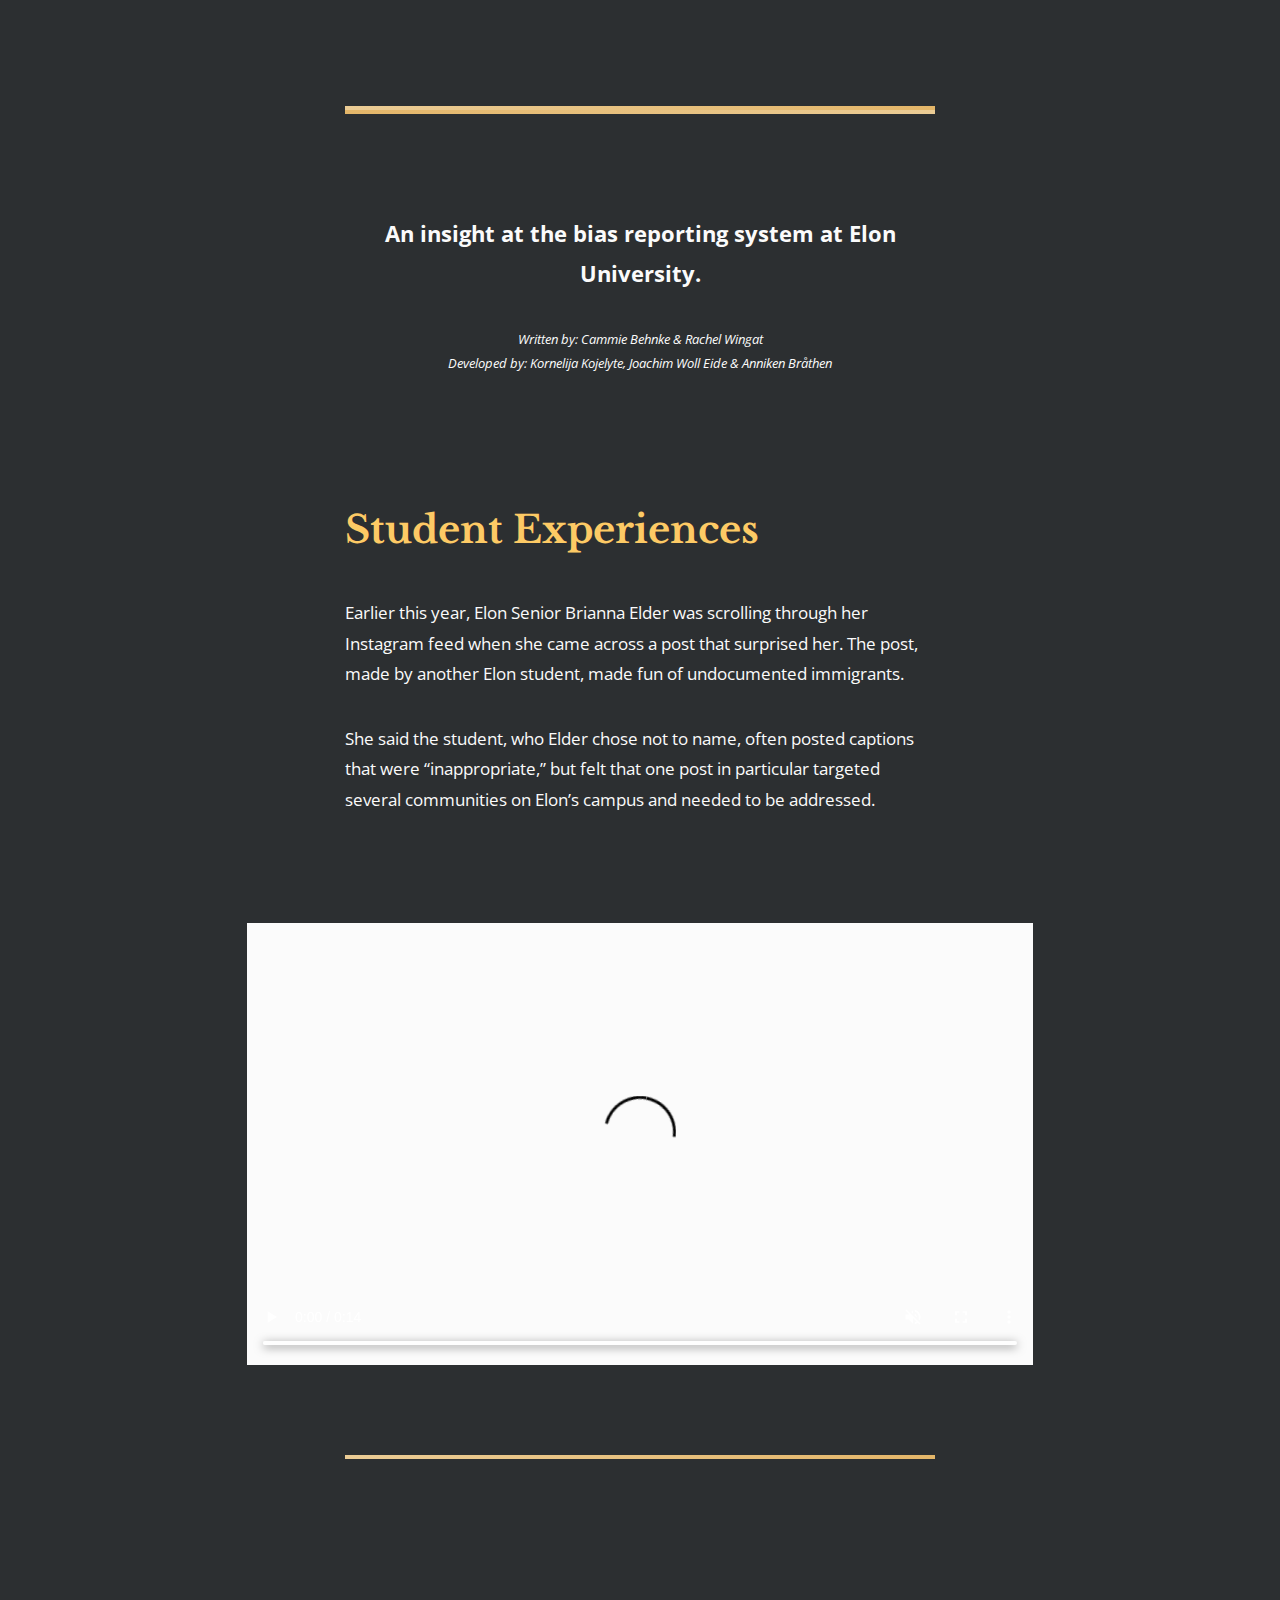
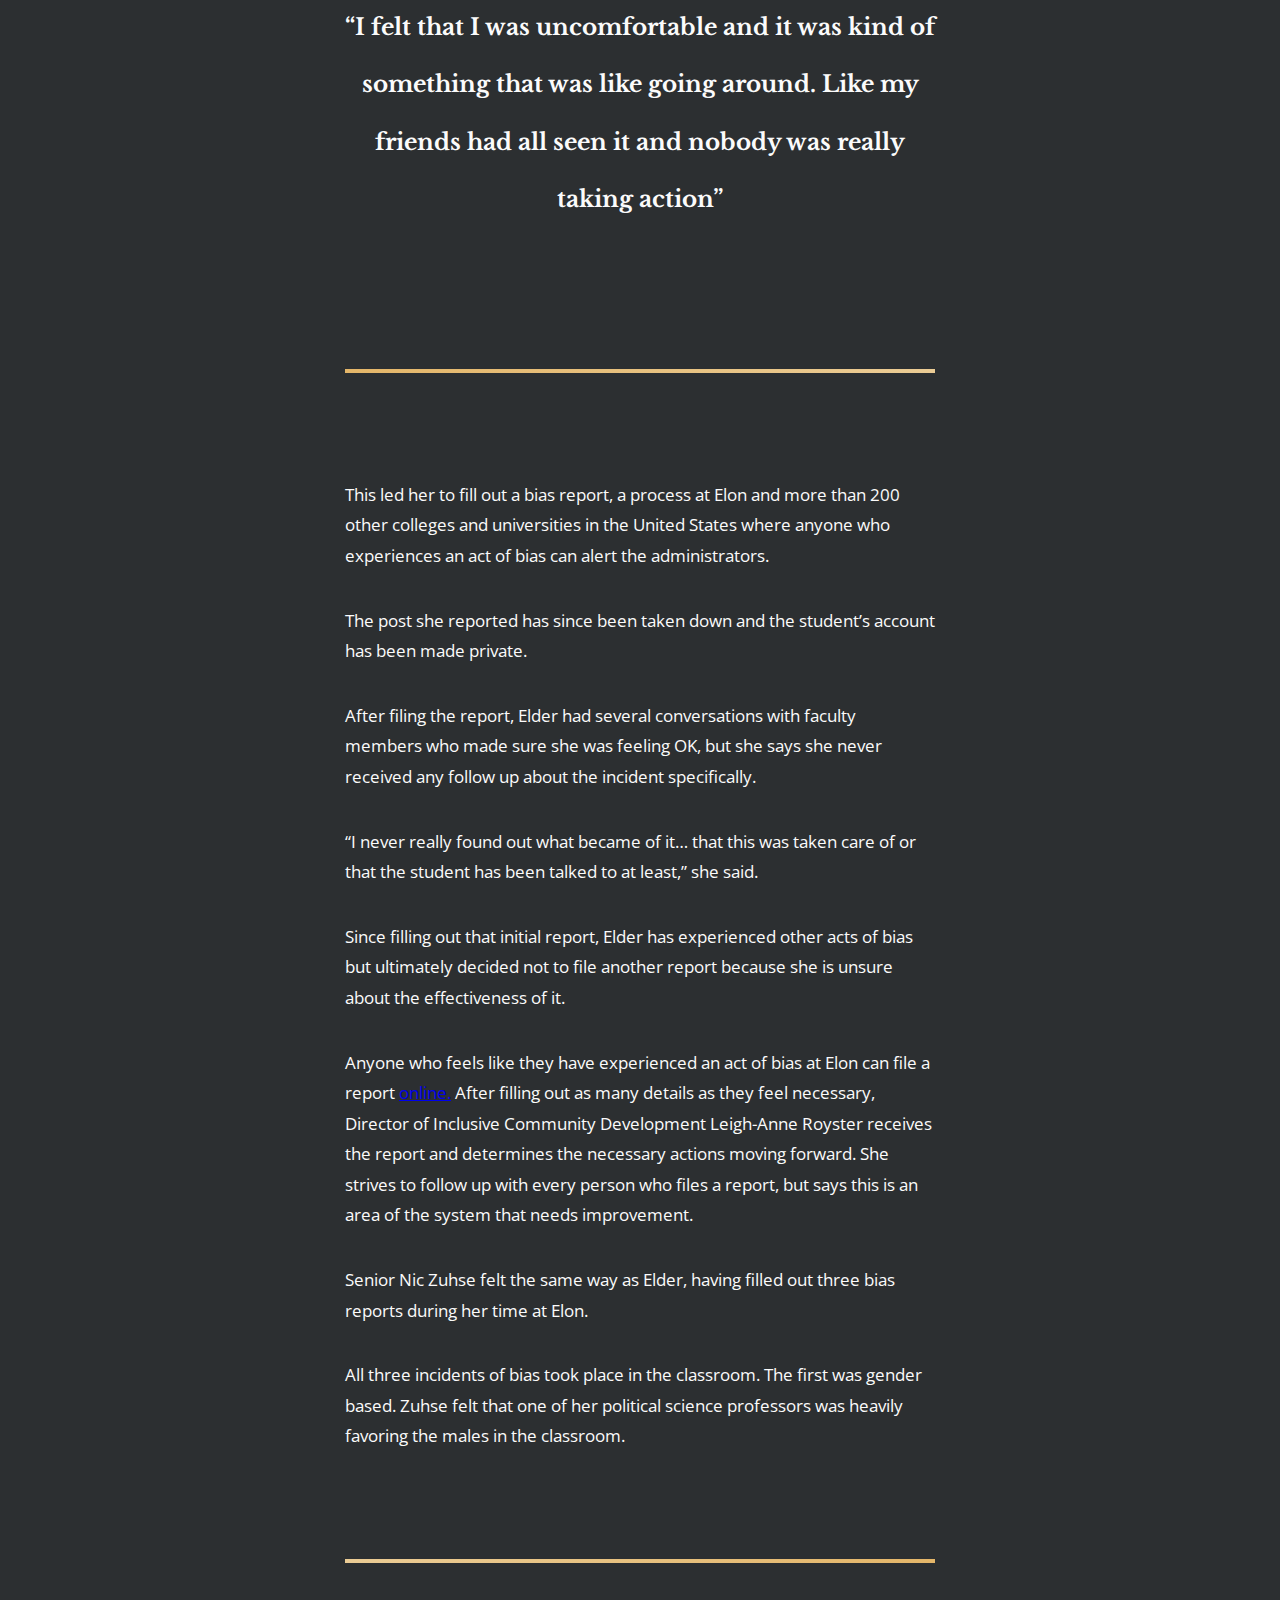
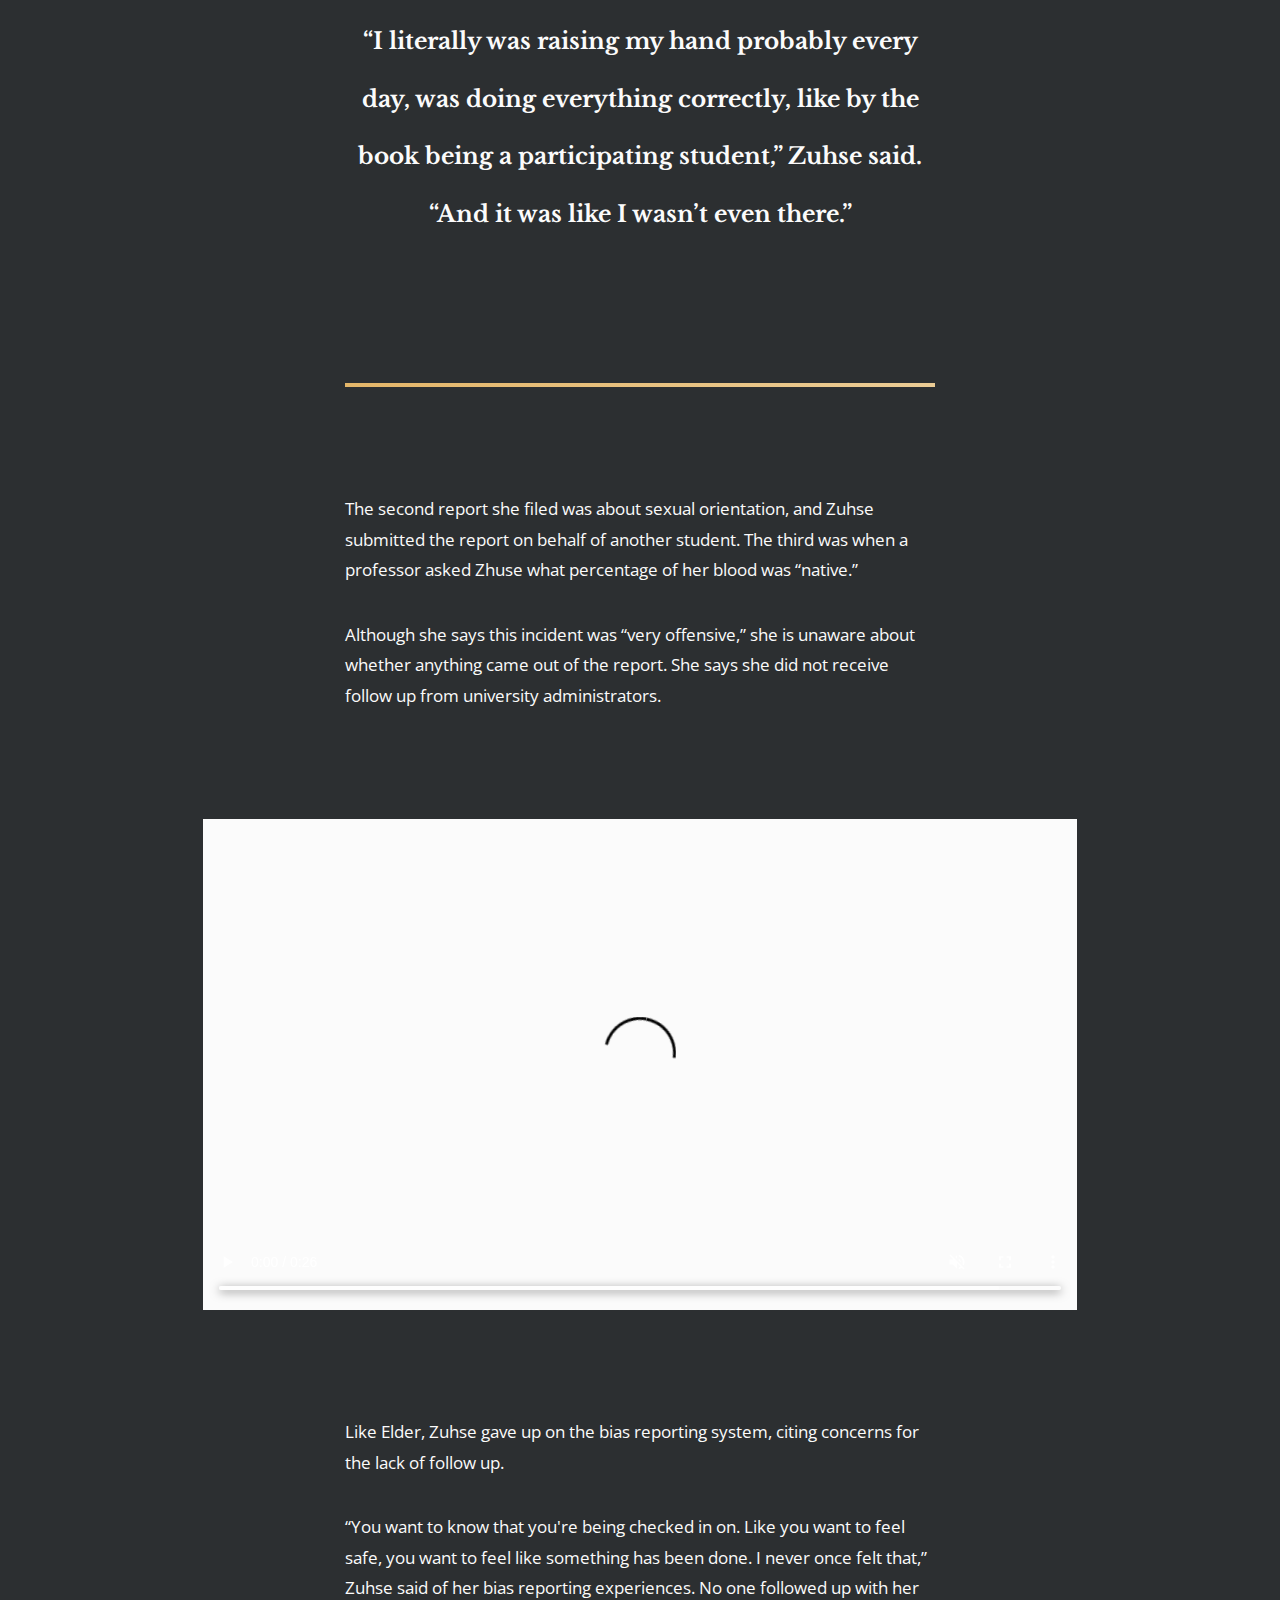
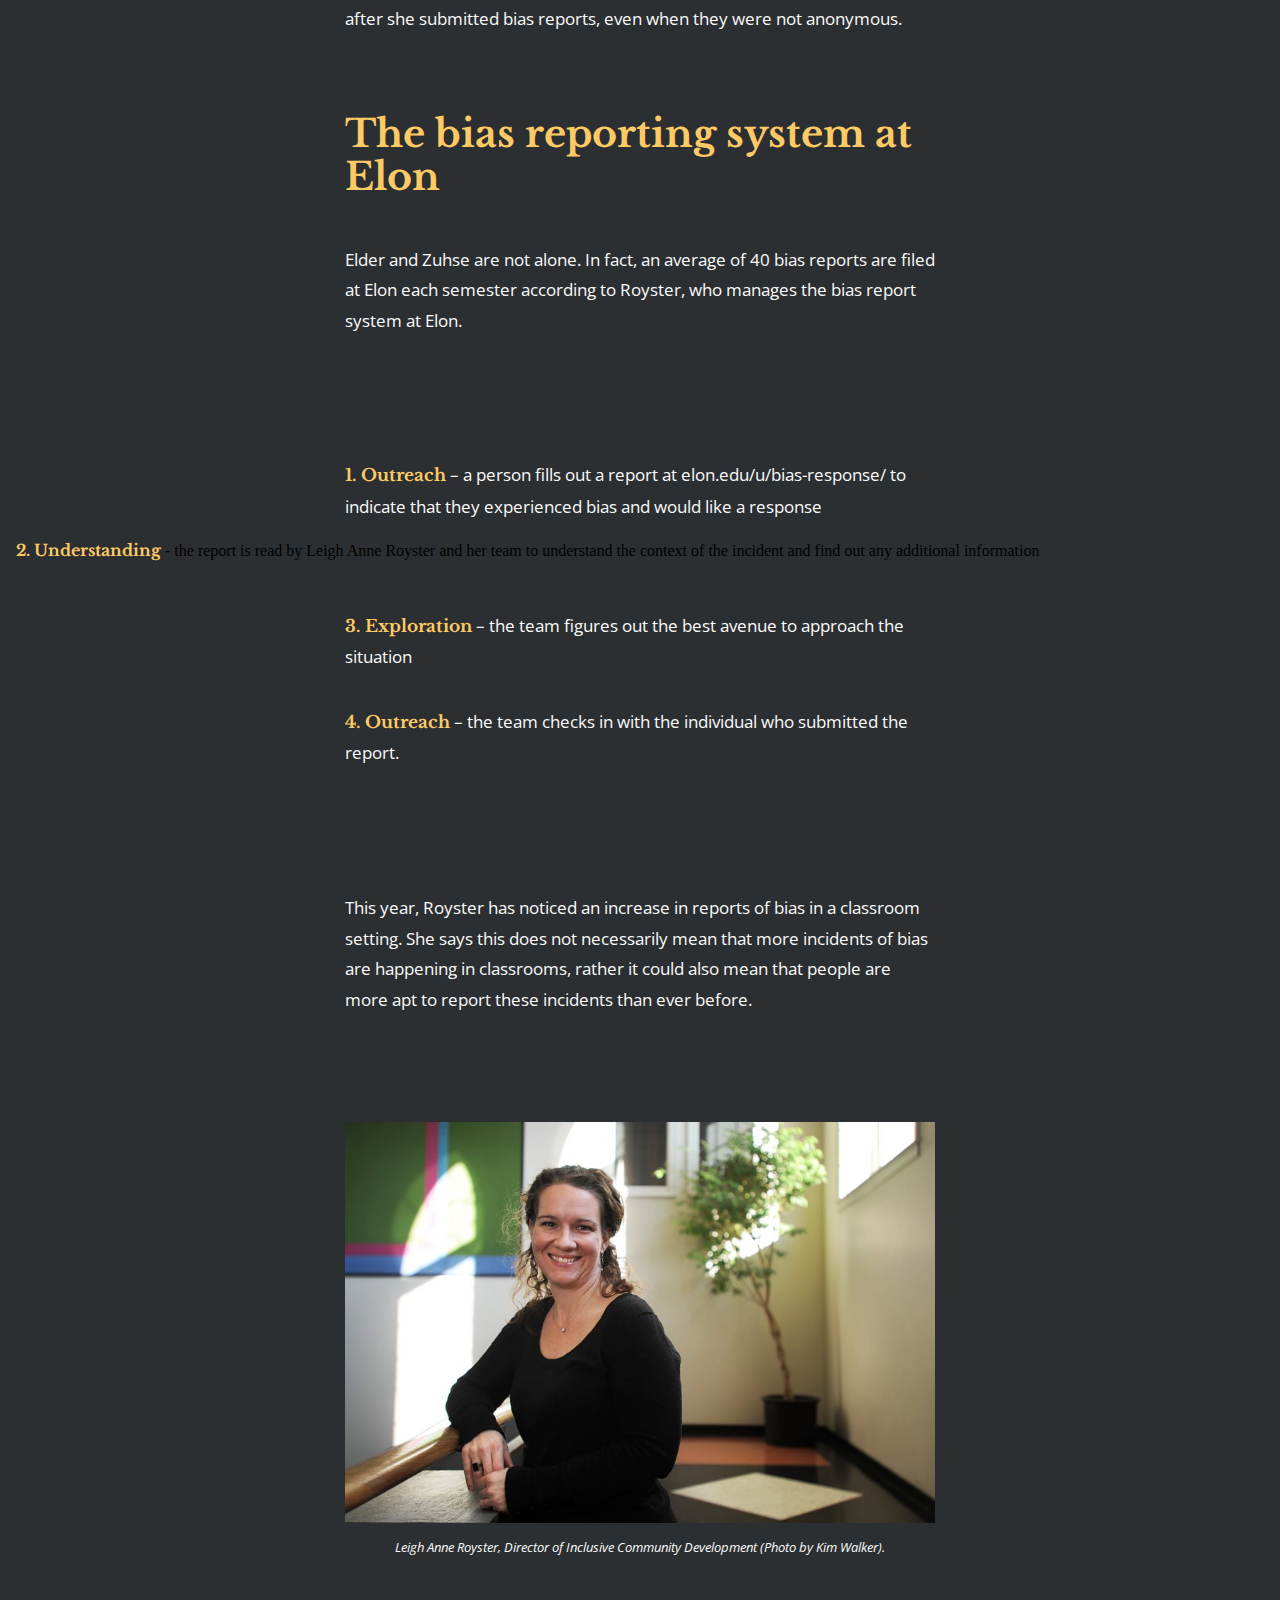
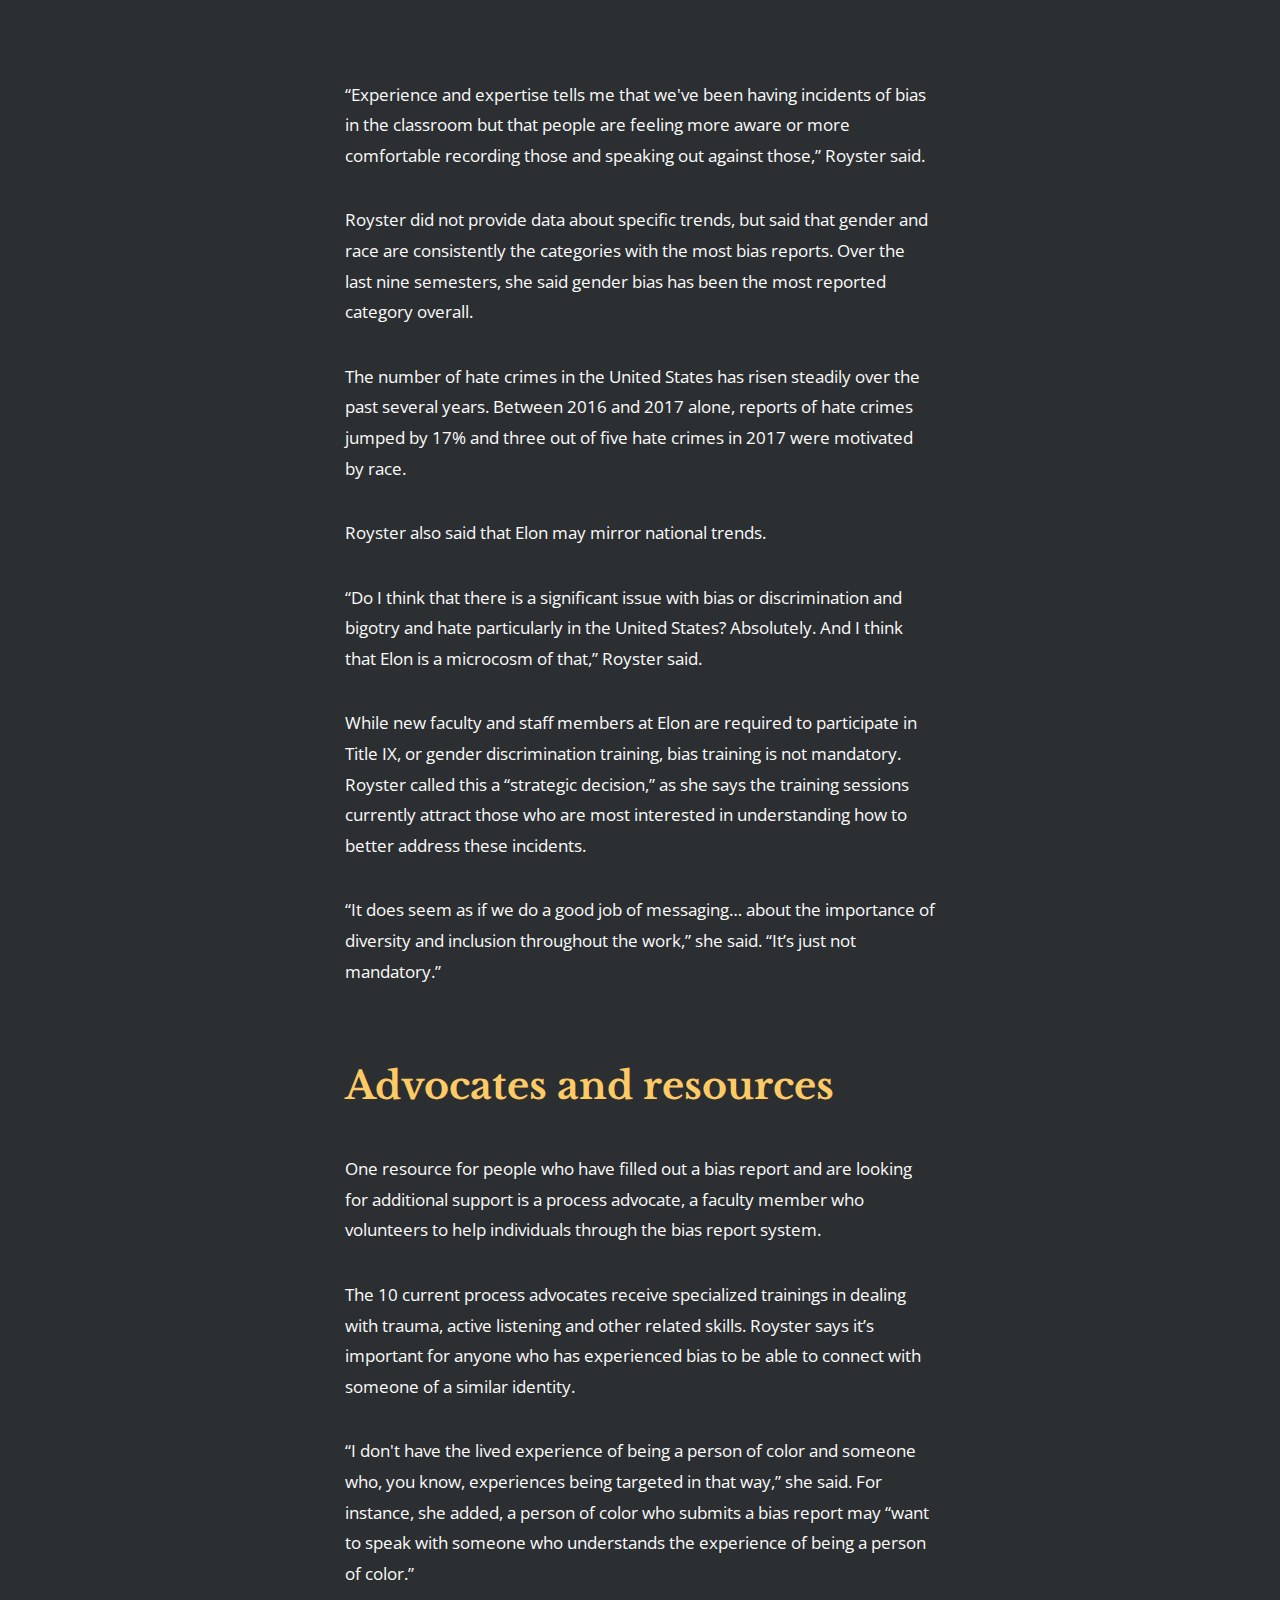
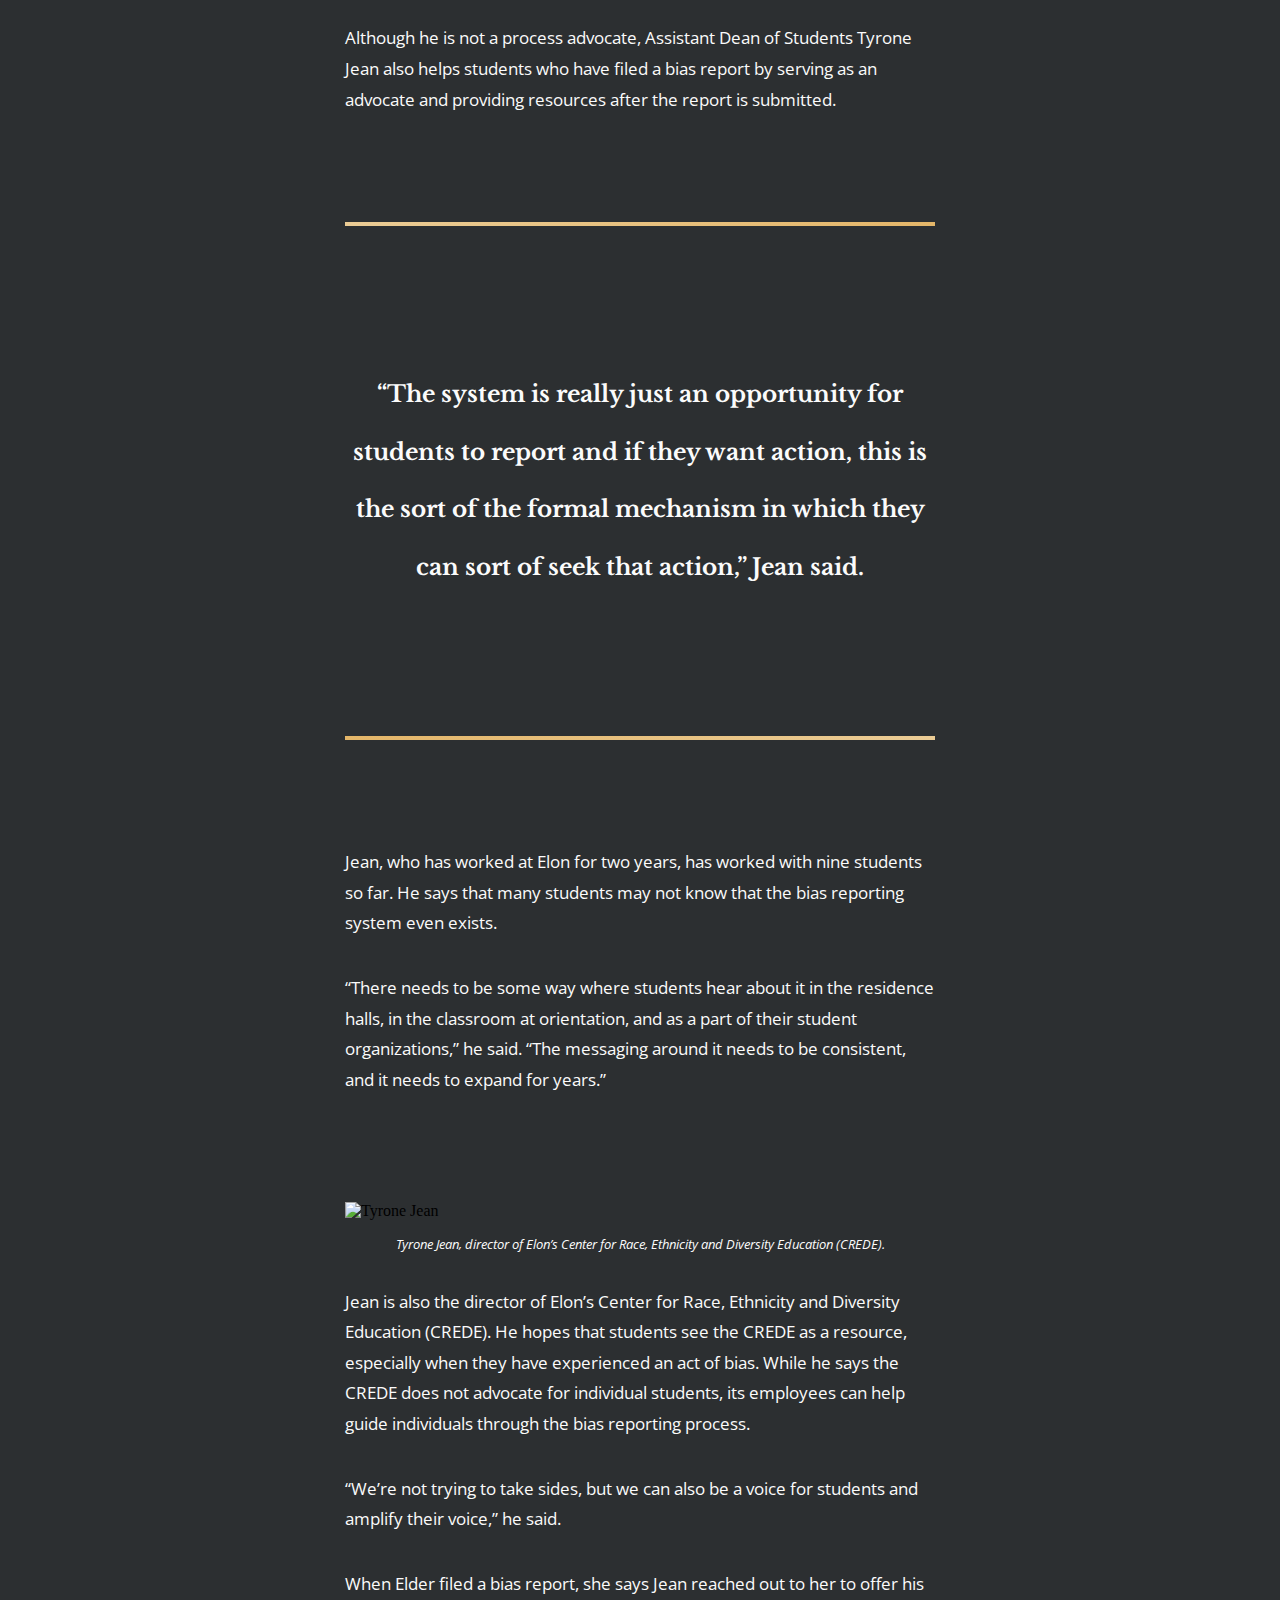
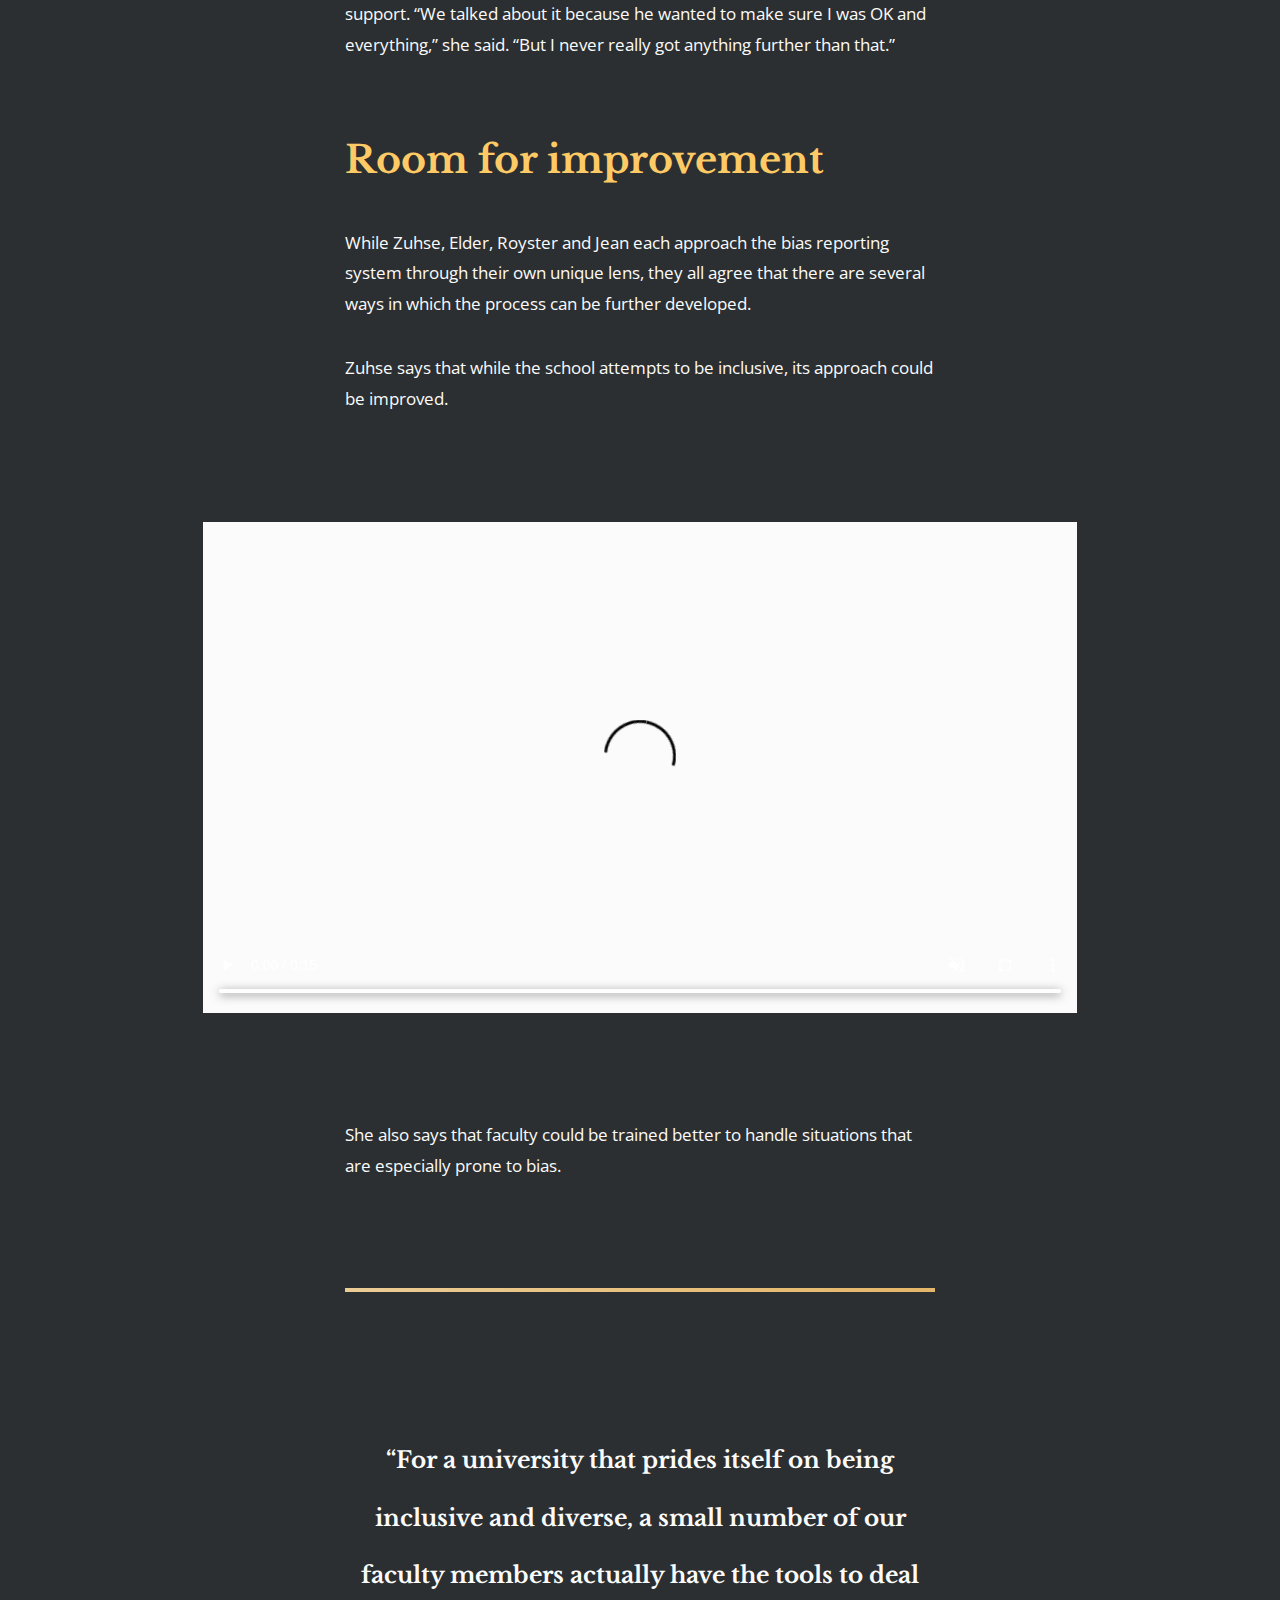
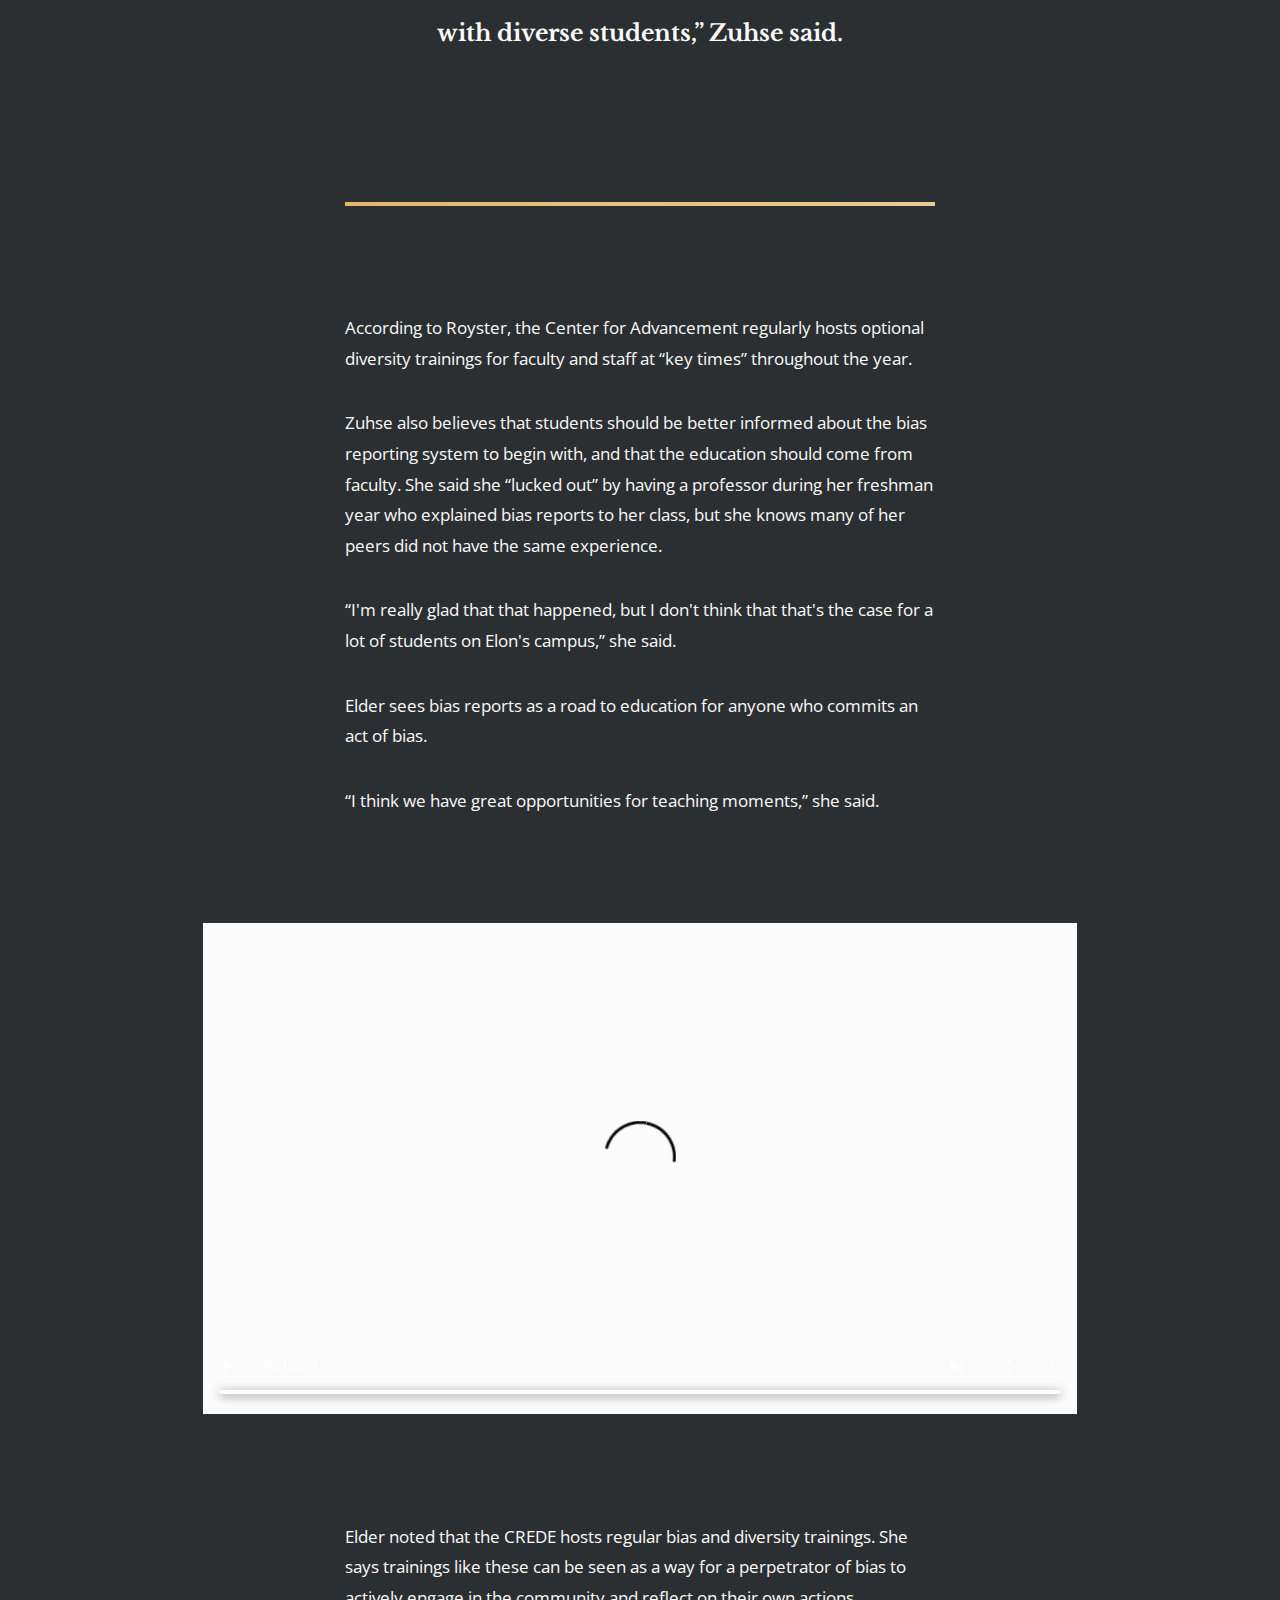
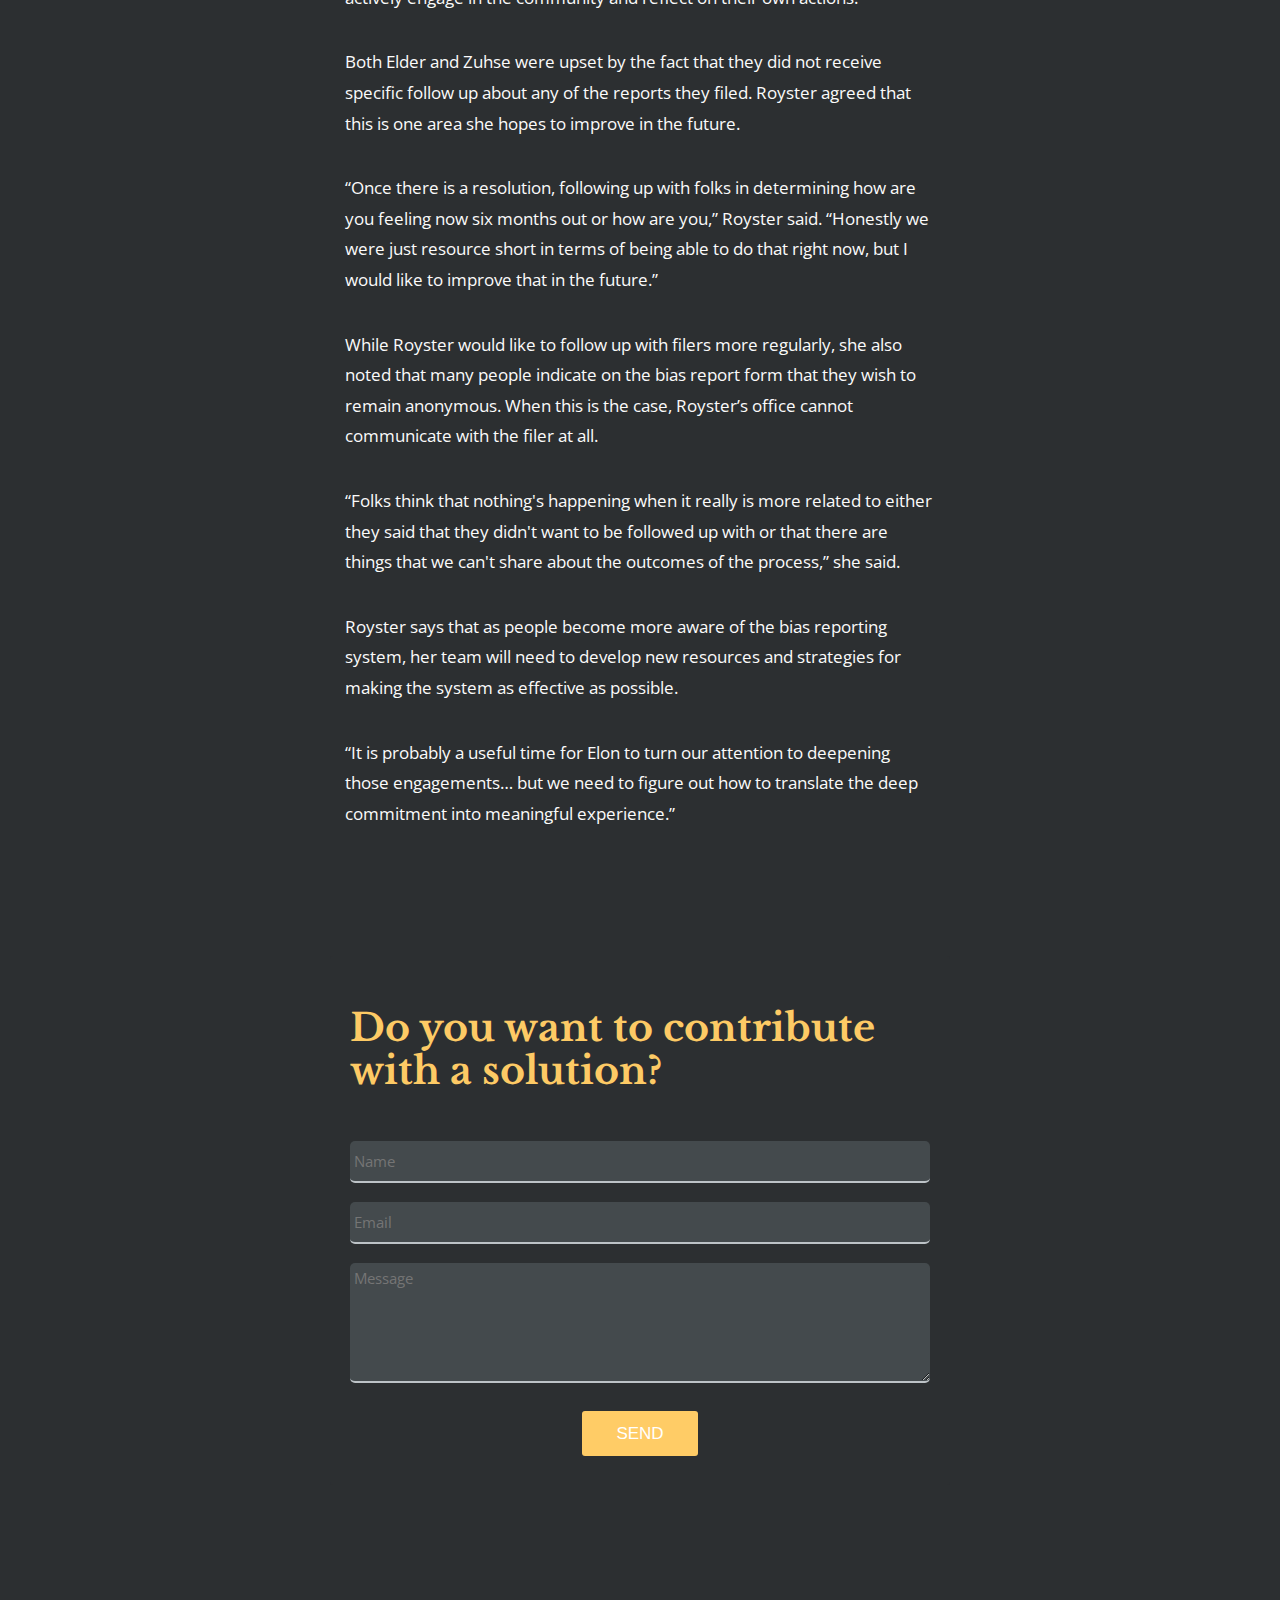
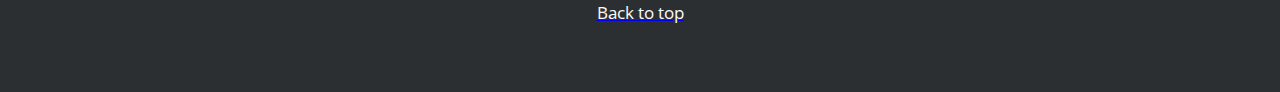
==== dark.html @ 16fe163f "dark og vanlig mode" ====
<!DOCTYPE html>
<html lang="en" dir="ltr">
  <head>
    <meta charset="utf-8" />
    <link rel="stylesheet" href="css/dark.css" id="stylesheet" />
    <script type="text/javascript" src="js/main.js"></script>
    <script type="text/javascript" src="js/anime.min.js"></script>
    <title>Bias reporting</title>
  </head>

  <body id="body">
    <div id="wrap" class="wrapper">

      <!-- <div id="myModal" class="modal">
        <div class="modal-content">
          <p id=modalp>Looks like the sun has gone down. Would you like to read in dark mode?</p>
          <div id="slider">
            <input type="image" id="sliderdm" src="pictures/dm-button.svg" widt="76px" height="30px">
          </div>
        </div>
      </div>

      <div class="navSlider">
        <div id="arrow">
          <img onclick="openNav()" id="arrowSvg" src="pictures/right-arrow.png" onclick="closeNav()">
        </div>
      </div> -->


    <div id="sideNav" class="containerChapters">
   <!-- her lå Nav slider -->
    <a class="ic-wrapp" href="#studentexperience" style="text-decoration:none;">

      <!-- IKON FOR STUDENT EXPERIENCE HER -->

     <p class="chapter"> Student<br/>experiences</p>
   </a>

   <a class="ic-wrapp" href="#biasSystemElon" style="text-decoration:none;">

     <!-- IKON FOR BIAS SYSTEM ELON HER-->

     <p class="chapter"> The Bias<br/>System at Elon</p>
   </a>

   <a class="ic-wrapp" href="#advocates" style="text-decoration:none;">

     <!-- IKON FOR ADVOCATES HER -->

     <p class="chapter"> Advovates<br/>and resources</p>
   </a>

   <a class="ic-wrapp" href="#improvement" style="text-decoration:none;">

     <!-- IKON FOR IMPROVEMENT HER-->

     <p class="chapter">Room for<br/>improvement</p>
   </a>



    </div>

      <div class="content">
        <div class="header">
          <div class="padding">
          </div>
          <div class="lineupper"></div>

          <!-- TITLE ANIMASJON HER -->



          <div class="line"></div>
        </div>

        <p id="intro">An insight at the bias reporting system at Elon University.</p>

        <p id="authors">Written by: Cammie Behnke & Rachel Wingat<br>
          Developed by: Kornelija Kojelyte, Joachim Woll Eide & Anniken Bråthen
        </p>
        <div class="padding">
        </div>

        <div class="contentArticle">
          <div id="studentexperience">
            <h2>Student Experiences</h2>
            <p>
              Earlier this year, Elon Senior Brianna Elder was scrolling through
              her Instagram feed when she came across a post that surprised her.
              The post, made by another Elon student, made fun of undocumented
              immigrants.
            </p>

            <p>
              She said the student, who Elder chose not to name, often posted
              captions that were “inappropriate,” but felt that one post in
              particular targeted several communities on Elon’s campus and
              needed to be addressed.
            </p>

            <div class="padding">
            </div>

                <video autoplay muted controls class="video_player">
                  <source src="/Videos/Elder_vid_1v2.mp4" type="video/mp4" />
                  <source src="movie.ogg" type="video/ogg" />
                  <track kind="subtitles" src="Videos/Eldervid1.vtt" srclang="en" default>
                  <div id="soundBtn">
                    <button type="button" name="button">TEST</button>
                    <input type="image" src="pictures/adv-ic.svg" alt="" id="vidbutton">
                  </div>
                  Your browser does not support the video tag.
                </video>
              </div>
            </div>

            <div class="padding">
            </div>
            <div class="lineupper"></div>
            <p class="quote">
              “I felt that I was uncomfortable and it was kind of something that
              was like going around. Like my friends had all seen it and nobody
              was really taking action”
            </p>
            <div class="line"></div>
            <div class="padding">
            </div>
            <p>
              This led her to fill out a bias report, a process at Elon and more
              than 200 other colleges and universities in the United States
              where anyone who experiences an act of bias can alert the administrators.
            </p>

            <p>
              The post she reported has since been taken down and the student’s
              account has been made private.
            </p>

            <p>
              After filing the report, Elder had several conversations with
              faculty members who made sure she was feeling OK, but she says
              she never received any follow up about the incident specifically.
            </p>

            <p>
              “I never really found out what became of it… that this was taken
              care of or that the student has been talked to at least,” she said.
            </p>

            <p>
              Since filling out that initial report, Elder has experienced other
              acts of bias but ultimately decided not to file another report because
              she is unsure about the effectiveness of it.
            </p>
            <p>
              Anyone who feels like they have experienced an act of bias at Elon
              can file a report <span><a href="https://www.elon.edu/u/bias-response/">online.</a></span> After filling out as many details as they
              feel necessary,  Director of Inclusive Community Development Leigh-Anne Royster
              receives the report and determines the necessary actions moving forward. She
              strives to follow up with every person who files a report, but says this is
              an area of the system that needs improvement.
            </p>

            <p>
              Senior Nic Zuhse felt the same way as Elder, having filled out
              three bias reports during her time at Elon.
            </p>

            <p>
              All three incidents of bias took place in the classroom. The first
              was gender based. Zuhse felt that one of her political science professors
              was heavily favoring the males in the classroom.
            </p>
            <div class="padding">

            </div>
            <div class="lineupper">

            </div>

            <!-- ILLUSTRASJON 1 HER -->


            <p id="hand">
              “I literally was raising my hand probably every day, was doing everything
              correctly, like by the book being a participating student,” Zuhse said.
              “And it was like I wasn’t even there.”
            </p>
            <div class="line">

            </div>
            <div class="padding">

            </div>

            <p>
              The second report she filed was about sexual orientation, and Zuhse
              submitted the report on behalf of another student. The third was when a
              professor asked Zhuse what percentage of her blood was “native.”
            </p>

            <p>
              Although she says this incident was “very offensive,” she is
              unaware about whether anything came out of the report. She says she did
              not receive follow up from university administrators.
            </p>

            <div class="padding">
            </div>

            <div class="video">
              <video autoplay controls muted>
                <source src="/Videos/Nic_vid_1v2.mp4" type="video/mp4" />
                <div class="soundBtn">
                  <img src="pictures/adv-ic.svg" alt="" id="vidbutton">
                </div>
                <track  src="Videos/Nicvid1.vtt" kind="subtitles" srclang="en-us" default>
                Your browser does not support the video tag.
              </video>
            </div>
            <div class="padding">
            </div>

            <p>
              Like Elder, Zuhse gave up on the bias reporting system, citing
              concerns for the lack of follow up.
            </p>

            <p>
              “You want to know that you're being checked in on. Like you want to
              feel safe, you want to feel like something has been done. I never once
              felt that,” Zuhse said of her bias reporting experiences. No one followed
              up with her after she submitted bias reports, even when they were not anonymous.
            </p>
          </div>
          <div class="paddingbottom">
          </div>

          <div id="biasSystemElon">
            <h2>The bias reporting system at Elon</h2>

            <!-- GRAPH 1 her-->

            <p>
              Elder and Zuhse are not alone. In fact, an average of 40 bias reports
              are filed at Elon each semester according to Royster, who manages the
              bias report system at Elon.
            </p>
            <div class="padding">

            </div>

            <!-- ILLUSTRASJON 2 HER -->


            <p>
              <span class="system">1. Outreach</span> – a person fills out a report at
              elon.edu/u/bias-response/ to indicate that they experienced bias
              and would like a response
            </p>

            <!-- ILLUSTRASJON 3 HER -->

              <span class="system">2. Understanding</span> - the report is read by Leigh Anne Royster and her team to understand the context of the incident and find out any additional information
            </p>
            <!-- ILLUSTRASJON 4 HER-->

            <p>
              <span class="system">3. Exploration</span> – the team figures out the best avenue to approach
              the situation
            </p>

            <!-- ILLUSTRASJON 5 HER -->

            <p>
              <span class="system">4. Outreach</span> – the team checks in with the individual who submitted
              the report.
            </p>

            <div class="padding">
            </div>
            <p>
              This year, Royster has noticed an increase in reports of bias in a
              classroom setting. She says this does not necessarily mean that more
              incidents of bias are happening in classrooms, rather it could also mean
              that people are more apt to report these incidents than ever before.
            </p>
            <div class="padding">

            </div>
            <img src="/pictures/leigh-anne2.jpg" alt="Leigh Anne Royster"></img>
            <p id="authors">Leigh Anne Royster, Director of Inclusive Community Development (Photo by Kim Walker). </p>

            <div class="padding">

            </div>
            <p>
              “Experience and expertise tells me that we've been having
              incidents of bias in the classroom but that people are feeling
              more aware or more comfortable recording those and speaking out
              against those,” Royster said.
            </p>
            <p>
              Royster did not provide data about specific trends, but said that
              gender and race are consistently the categories with the most bias
              reports. Over the last nine semesters, she said gender bias has been
              the most reported category overall.
            </p>

            <p>
              The number of hate crimes in the United States has risen steadily
              over the past several years. Between 2016 and 2017 alone, reports of
              hate crimes jumped by 17% and three out of five hate crimes in 2017 were
              motivated by race.
            </p>

            <!-- GRAPH 2 HER-->


            <p>Royster also said that Elon may mirror national trends.</p>

            <p>
              “Do I think that there is a significant issue with bias or discrimination
              and bigotry and hate particularly in the United States? Absolutely. And
              I think that Elon is a microcosm of that,” Royster said.
            </p>

            <p>
              While new faculty and staff members at Elon are required to participate in Title
              IX, or gender discrimination training, bias training is not mandatory.
              Royster called this a “strategic decision,” as she says the training
              sessions currently attract those who are most interested in understanding
              how to better address these incidents.
            </p>

            <p>
              “It does seem as if we do a good job of messaging… about the
              importance of diversity and inclusion throughout the work,” she said.
              “It’s just not mandatory.”
            </p>
            <div class="paddingbottom">
            </div>

            <div id="advocates">
              <h2>Advocates and resources</h2>
              <p>
                One resource for people who have filled out a bias report and are
                looking for additional support is a process advocate, a faculty member
                who volunteers to help individuals through the bias report system.
              </p>

              <p>
                The 10 current process advocates receive specialized trainings in
                dealing with trauma, active listening and other related skills.
                Royster says it’s important for anyone who has experienced bias to be
                able to connect with someone of a similar identity.
              </p>

              <p>
                “I don't have the lived experience of being a person of color and
                someone who, you know, experiences being targeted in that way,” she said.
                For instance, she added, a person of color who submits a bias report may
                “want to speak with someone who understands the experience of being a person of color.”
              </p>


              <p>
                Although he is not a process advocate, Assistant Dean of
                Students Tyrone Jean also helps students who have filed a bias
                report by serving as an advocate and providing resources after
                the report is submitted.
              </p>

              <div class="padding">
              </div>
              <div class="lineupper"></div>
              <p class="quote">
                “The system is really just an opportunity for students to report
                and if they want action, this is the sort of the formal
                mechanism in which they can sort of seek that action,” Jean
                said.
              </p>
              <div class="line"></div>
              <div class="padding">
              </div>

              <p>
                Jean, who has worked at Elon for two years, has worked with nine
                students so far. He says that many students may not know that the
                bias reporting system even exists.
              </p>

              <p>
                “There needs to be some way where students hear about it in the
                residence halls, in the classroom at orientation, and as a part of
                their student organizations,” he said.  “The messaging around it needs
                to be consistent, and it needs to expand for years.”
              </p>

              <div class="padding">
              </div>

              <img src="/pictures/tyrone.jpg" alt="Tyrone Jean"></img>
              <p id="authors">Tyrone Jean, director of Elon’s Center for Race, Ethnicity
              and Diversity Education (CREDE). </p>

              <p>
                Jean is also the director of Elon’s Center for Race, Ethnicity and
                Diversity Education (CREDE). He hopes that students see the CREDE
                as a resource, especially when they have experienced an act of bias.
                While he says the CREDE does not advocate for individual students, its
                employees can help guide individuals through the bias reporting process.
              </p>

              <p>
                “We’re not trying to take sides, but we can also be a voice
                for students and amplify their voice,” he said.
              </p>

              <p>
                When Elder filed a bias report, she says Jean reached out to her
                to offer his support. “We talked about it because he wanted to
                make sure I was OK and everything,” she said. “But I never really
                got anything further than that.”
              </p>
            </div>
            <div class="paddingbottom">
            </div>
            <div id="improvement">
              <h2>Room for improvement</h2>
              <p>
                While Zuhse, Elder, Royster and Jean each approach the bias reporting
                system through their own unique lens, they all agree that there are
                several ways in which the process can be further developed.
              </p>

              <p>
                Zuhse says that while the school attempts to be inclusive, its
                approach could be improved.
              </p>

              <div class="padding">
              </div>

              <div class="video">

              </div>
              <video autoplay controls muted>
                <source src="/Videos/Nic_vid_2v2.mp4" type="video/mp4" />
                <div class="soundBtn">
                  <img src="pictures/adv-ic.svg" alt="" id="vidbutton">
                </div>
                <source src="movie.ogg" type="video/ogg" />
                <track kind="subtitles" src="Videos/Nic2.vtt" srclang="en" default>
                Your browser does not support the video tag.
              </video>

              <div class="padding">
              </div>

              <p>
                She also says that faculty could be trained better to handle
                situations that are especially prone to bias.
              </p>

              <div class="padding">

              </div>
              <div class="lineupper">

              </div>
              <p class="quote">
                “For a university that prides itself on being inclusive and
                diverse, a small number of our faculty members actually have the
                tools to deal with diverse students,” Zuhse said.
              </p>
              <div class="line">

              </div>
              <div class="padding">

              </div>

              <p>
                According to Royster, the Center for Advancement regularly hosts
                optional diversity trainings for faculty and staff at “key times”
                throughout the year.
              </p>

              <p>
                Zuhse also believes that students should be better informed about
                the bias reporting system to begin with, and that the education
                should come from faculty. She said she “lucked out” by having a
                professor during her freshman year who explained bias reports to
                her class, but she knows many of her peers did not have the same experience.
              </p>

              <p>
                “I'm really glad that that happened, but I don't think that
                that's the case for a lot of students on Elon's campus,” she
                said.
              </p>

              <p>
                Elder sees bias reports as a road to education for anyone who
                commits an act of bias.
              </p>

              <p>
                “I think we have great opportunities for teaching moments,” she
                said.
              </p>

              <div class="padding">
              </div>

              <div class="video">
                <video autoplay controls muted>
                  <source src="/Videos/Elder_vid_2v2.mp4" type="video/mp4" />
                  <source src="movie.ogg" type="video/ogg" />
                  <track kind="subtitles" src="Videos/Eldervid2.vtt" srclang="en" default>
                  <div class="soundBtn">
                    <img src="pictures/adv-ic.svg" alt="" id="vidbutton">
                  </div>
                  Your browser does not support the video tag.
                </video>
              </div>

              <div class="padding">
              </div>

              <p>
                Elder noted that the CREDE hosts regular bias and diversity trainings.
                She says trainings like these can be seen as a way for a perpetrator of
                bias to actively engage in the community and reflect on their own actions.
              </p>

              <p>
                Both Elder and Zuhse were upset by the fact that they did not receive specific
                follow up about any of the reports they filed. Royster agreed that this is one
                area she hopes to improve in the future.
              </p>

              <p>
                “Once there is a resolution, following up with folks in determining how
                are you feeling now six months out or how are you,” Royster said.
                “Honestly we were just resource short in terms of being able to do
                that right now, but I would like to improve that in the future.”
              </p>

              <p>
                While Royster would like to follow up with filers more regularly, she
                also noted that many people indicate on the bias report form that they
                wish to remain anonymous. When this is the case, Royster’s office cannot
                communicate with the filer at all.
              </p>

              <p>“Folks think that nothing's happening when it really is more related
                to either they said that they didn't want to be followed up with or that
                there are things that we can't share about the outcomes of the process,” she said.</p>

              <p>Royster says that as people become more aware of the bias reporting system,
                her team will need to develop new resources and strategies for making the system
                as effective as possible.</p>

              <p>
                “It is probably a useful time for Elon to turn our attention to deepening
                those engagements… but we need to figure out how to translate the deep
                commitment into meaningful experience.”
              </p>
            </div>
            <div class="paddingbottom">
            </div>

            <div class="form">
              <h2>Do you want to contribute with a solution?</h2>
                <div class="form-group">
                  <input type="text" class="form-control" value="" placeholder="Name" id="contact-name" />
                  <label class="input-field-icon icon-user" for="login-name"></label>
                </div>

                <div class="form-group">
                  <input type="email" class="form-control" value="" placeholder="Email" id="contact-email" />
                  <label class="input-field-icon icon-email" for="login-email"></label>
                </div>

                <div class="form-group">
                  <textarea class="form-control" value="" placeholder="Message" id="contact-message" rows="1"></textarea>
                </div>

                <button id="contact-send" class="btn btn-primary btn-lg btn-block">Send</button>
              </div>

              <a id="back" href="#wrap">
                <p>Back to top</p>
              </a>

            </div>
            <div class="paddingbottom">
            </div>
          </div>
        </div>
      </div>
    </div>
  </body>
  <script type="text/javascript" src="https://cdnjs.cloudflare.com/ajax/libs/bodymovin/5.5.2/lottie.min.js">
  </script>
  <script type="text/javascript" src="js/svg.js"></script>
</html>
---- css/dark.css ----
@import url('https://fonts.googleapis.com/css?family=Libre+Baskerville|Open+Sans');

* {
  box-sizing: border-box;
  scroll-behavior: smooth;
}

body {
  margin: 0;
}

#intro{
  padding-top: 100px;
  font-size: 22px;
  font-weight: bold;
  text-align: center;
}

.wrapper {
  position: relative;
  background:#2C2F31;
}

.containerChapters {
  position: fixed;
  left: 0px;;
  top: 0;
  background: #2C2F31;
  height: 100vh;
  padding: 20px;
  z-index: 1;
  width: 10%;

  display: flex;
  justify-content: space-around;
  flex-direction: column;
}

.ic-wrapp {
  display: inline-flex;
  flex-direction: column;
  justify-content: center;
  align-items: center;
}


.containerChapters .chapter {
  text-decoration: none;
  color: #323234;
  font-weight: 450;
  padding-top: 10px;
  text-align: center;
}

#icons {
  height: 30px;
  margin: auto;
  left: 0;
}

img {
  width: 590px;
  margin: auto;
  display: block;
}

p.chapter{
  margin: 0;
  text-decoration: none;
  font-size: 14px;
}
.navSlider{
  height: 100%;
  top:0;
  left: 0;
  width: 40px;
  position: fixed;
  background-color: #D4C595;
}
#arrow{
  text-align: center;
  padding-top: 350px;
}

#arrowSvg{
  transition: margin-left .5s;
}


.wrapper{
  transition: margin-left .5s;
  padding: 16px;
}

@media screen and (max-height: 450px) {
  .containerChapters {padding-top: 15px;}
  .containerChapters a {font-size: 18px;}
}

/*
.containerChapters {
position: fixed;

left: 0;

top: 0;
background: #D4C595;
height: 100%;
padding: 20px;
z-index: 2;
overflow-x:
display: flex;
justify-content: space-around;
flex-direction: column;
}
*/
/*
.containerChapters a{
display: block;
text-decoration: none;
color: #5C5120;
font-weight: 700;
font-family: 'Libre Baskerville',serif;
font-size: 1em;
line-height: 1.5;
}
*/
.header,
.contentArticle {
  position: relative;
  width: 100%;
  margin: auto;
  max-width: 90%;
  line-height: 30px;
}

.title{
  font-family: 'Libre Baskerville', serif;
  color: #fbfbfb;
  font-size: 5em;
  line-height: 1.5;
}

.title,
#authors {
  text-align: center;
}

#authors{
  font-family: 'Open Sans', sans-serif;
  font-style: italic;
  font-size: 13px;
  color:#fbfbfb;
}

.line {
  height: 4px;
  width: 590px;
  background: linear-gradient(to right, #ebcc95, #e4b669);
  transform: rotate(180deg);
  margin: auto;
}

.lineupper {
  height: 4px;
  width: 590px;
  background: linear-gradient(to left, #ebcc95, #e4b669);
  transform: rotate(-180deg);
  margin: auto;
}

video {
  display: block;
  width: 70%;
  margin: auto;
}

.quote{
  font-family: 'Libre Baskerville',serif;
  font-weight: bold;
  color: #fbfbfb;
  line-height: 2.5;
  text-align: center;
  padding-top: 140px;
  padding-bottom: 140px;
  font-size: 23px;
  width: 590px;
  margin: auto;
}

#hand{
  padding-top: 50px;
  padding-bottom: 140px;
  font-family: 'Libre Baskerville',serif;
  font-weight: bold;
  color: #fbfbfb;
  line-height: 2.5;
  text-align: center;
  font-size: 23px;
  width: 590px;
  margin: auto;
}

h2 {
  font-family: 'Libre Baskerville', serif;
  font-weight: bold;
  font-size: 38px;
  color:#FDCA65;
  line-height: 43px;
  width: 590px;
  margin: auto;
  padding: 30px 0px;
}

p{
  font-family: 'Open Sans', sans-serif;
  color: #fbfbfb;
  width: 590px;
  margin: auto;
  padding: 1em 0px;
  font-size: 17px;
  line-height: 1.8em;
}
#back{
  text-align: center;
}

.padding{
  height: 90px;
  width: 100%;
}

.paddingbottom{
  height: 30px;
  width: 100%;
}

object{
  display: block;
  width: 70%;
  margin: auto;
}

.ic-wrapp svg{
  display: block;
  width: 70%;
  margin: auto;
}

.obj{
  fill:#32323;
}


.circle{
  fill:none;
  stroke:#323234;
  stroke-miterlimit:10;
}

.obj:hover{
  stroke: none;
}

.chapter{
  visibility: hidden;
}

.ic-wrapp:hover .circle{
  stroke: #FFCC66;
  stroke-width: 2.5px;
}

.ic-wrapp:hover .chapter{
  visibility:visible;
  text-decoration: none;
}

svg {
  display: block;
  width: 70%;
  margin: auto;
}

#Title {
  display: block;
  width: 70%;
  margin: auto;
}

/*------------------------*/

.modal {
  display: absolute;
  position: fixed;
  z-index: 3;
  padding-left: 80%;
  left: 10px;
  top: -2px;
  width: 100%;
  height: 100%;
  overflow: hidden;
}


.modal-content {
  text-align: center;
  background-color: #ECE9E2;
  margin: auto;
  padding: 5px;
  border:2px solid #D4C595;
  border-bottom-left-radius: 20px;
  border-bottom-right-radius: 20px;
  width: 220px;
  height: 135px;
}


#modalp{
  font-family: 'Libre Baskerville',serif;
  color: #73000A;
  font-weight: bold;
  font-size: 12px;
}
/*
.mailForm{
width: 590px;
margin: auto;
}

#formCont{
padding: 20px;
border-radius: 25px;
background-color:#F3E9BC;
}

input[type="text"], textarea{
background-color: #fbf8e9;
font-family: 'Open Sans', sans-serif;
margin-bottom: 15px;

}

input[type="email"], textarea{
background-color: #fbf8e9;
font-family: 'Open Sans', sans-serif;
} */


/*
textarea{
margin: auto;
height: 200px;
width: 100%
} */

.system{
  font-family: 'Libre Baskerville',serif;
  font-weight: bold;
  color: #FDCA65;

}

::cue{
  background-color:rgba(00,00,00,0.5);
  font-family: "Open Sans", sans-serif;
}

.soundBtn{
  top:98%;
  position: absolute;
}


.wrapvid{
  margin: 0 auto;
  padding: 0px;
}

.player_wrapper{
}

video::-webkit-media-controls-panel{
  background-image:none!important;
}

.form {
  width: 620px;
  margin:auto;
  background: #2C2F31;
  border-radius: 3px;
  margin-top: 5em;
  margin-bottom: 6em;
  padding: 1.25em;
}

#formintro{
  font-family: "Open Sans", sans-serif;
}


.btn-primary {
  box-shadow: 0;
  border: none;
  background-color: #FFCC66;
  border-color: #48c9b0;
  color: #ffffff;
  outline: none;
  -webkit-font-smoothing: subpixel-antialiased;
  transition: all .5s;
  padding: 10px 19px;
  font-size: 17px;
  line-height: 1.471;
  width: 20%;
  border-radius: 3px;
  text-transform: uppercase;
  margin: auto;
  margin-top: 1.44em;
  margin-bottom: .55em;
  display: inherit;
}

.btn-primary:hover {
  background-color: #ffb31a;
}

.form-group {
  position: relative;
  opacity: 1;
  transition: .6s;
}

.form-control {
  transition: opacity .6s;
  opacity: 1;
  border: 0;
  border-bottom: 2px solid #bdc3c7;
  border-radius: 5px;
  background: #444A4D;
  font-size: 15px;
  line-height: 1.467;
  padding: 4px;
  height: 42px;
  -webkit-appearance: none;
}

input, textarea {
  transition: all 800ms;
  font-family: "Open Sans", sans-serif;
  outline:none;
  box-sizing:border-box;
  width: 100%;
  padding: 0px 4px;
  color: #fbfbfb;
  margin-top: 1.25em;
}

input:focus, textarea:focus {
  border-color: #FFCC66;
  color: #34495e;
}


textarea.form-control {
  height: 120px;
  transition: .6s;
}

textarea.form-control:focus {
  height: 200px;
  border-color: #FFCC66;
}
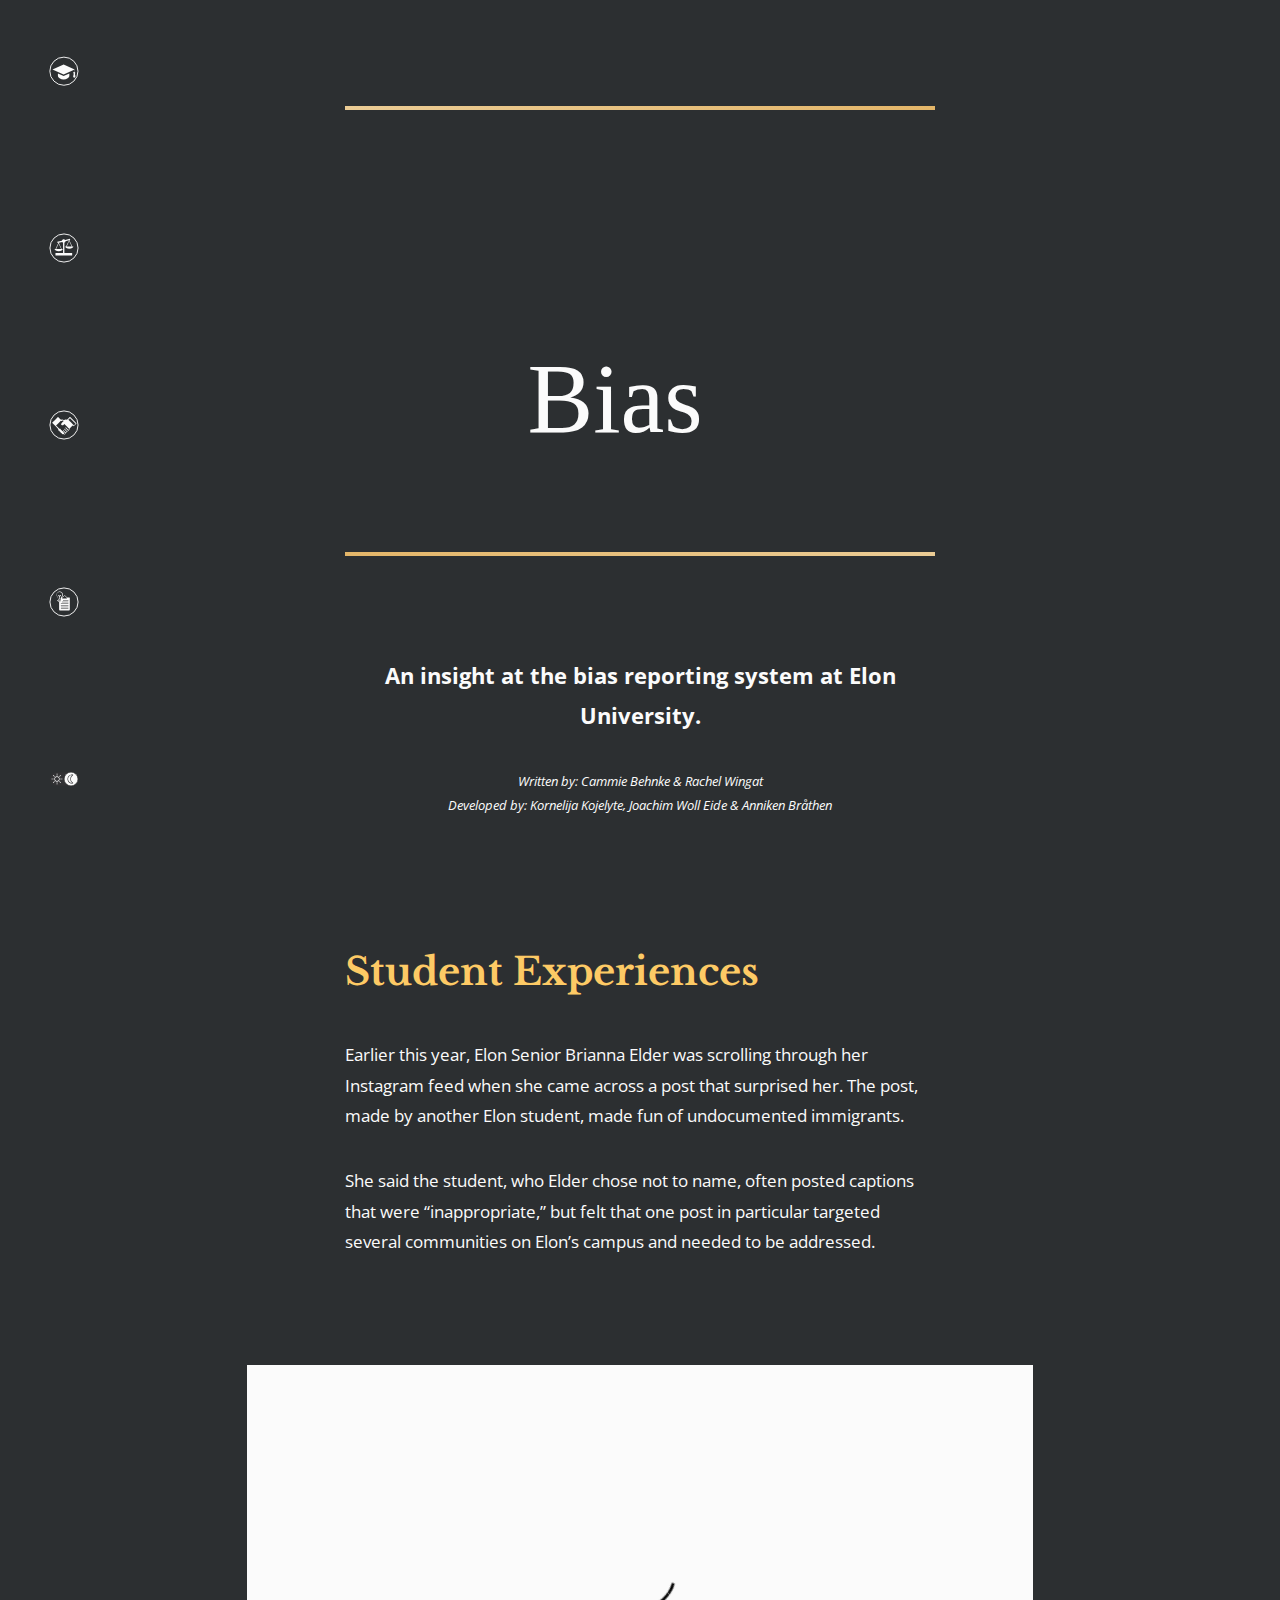
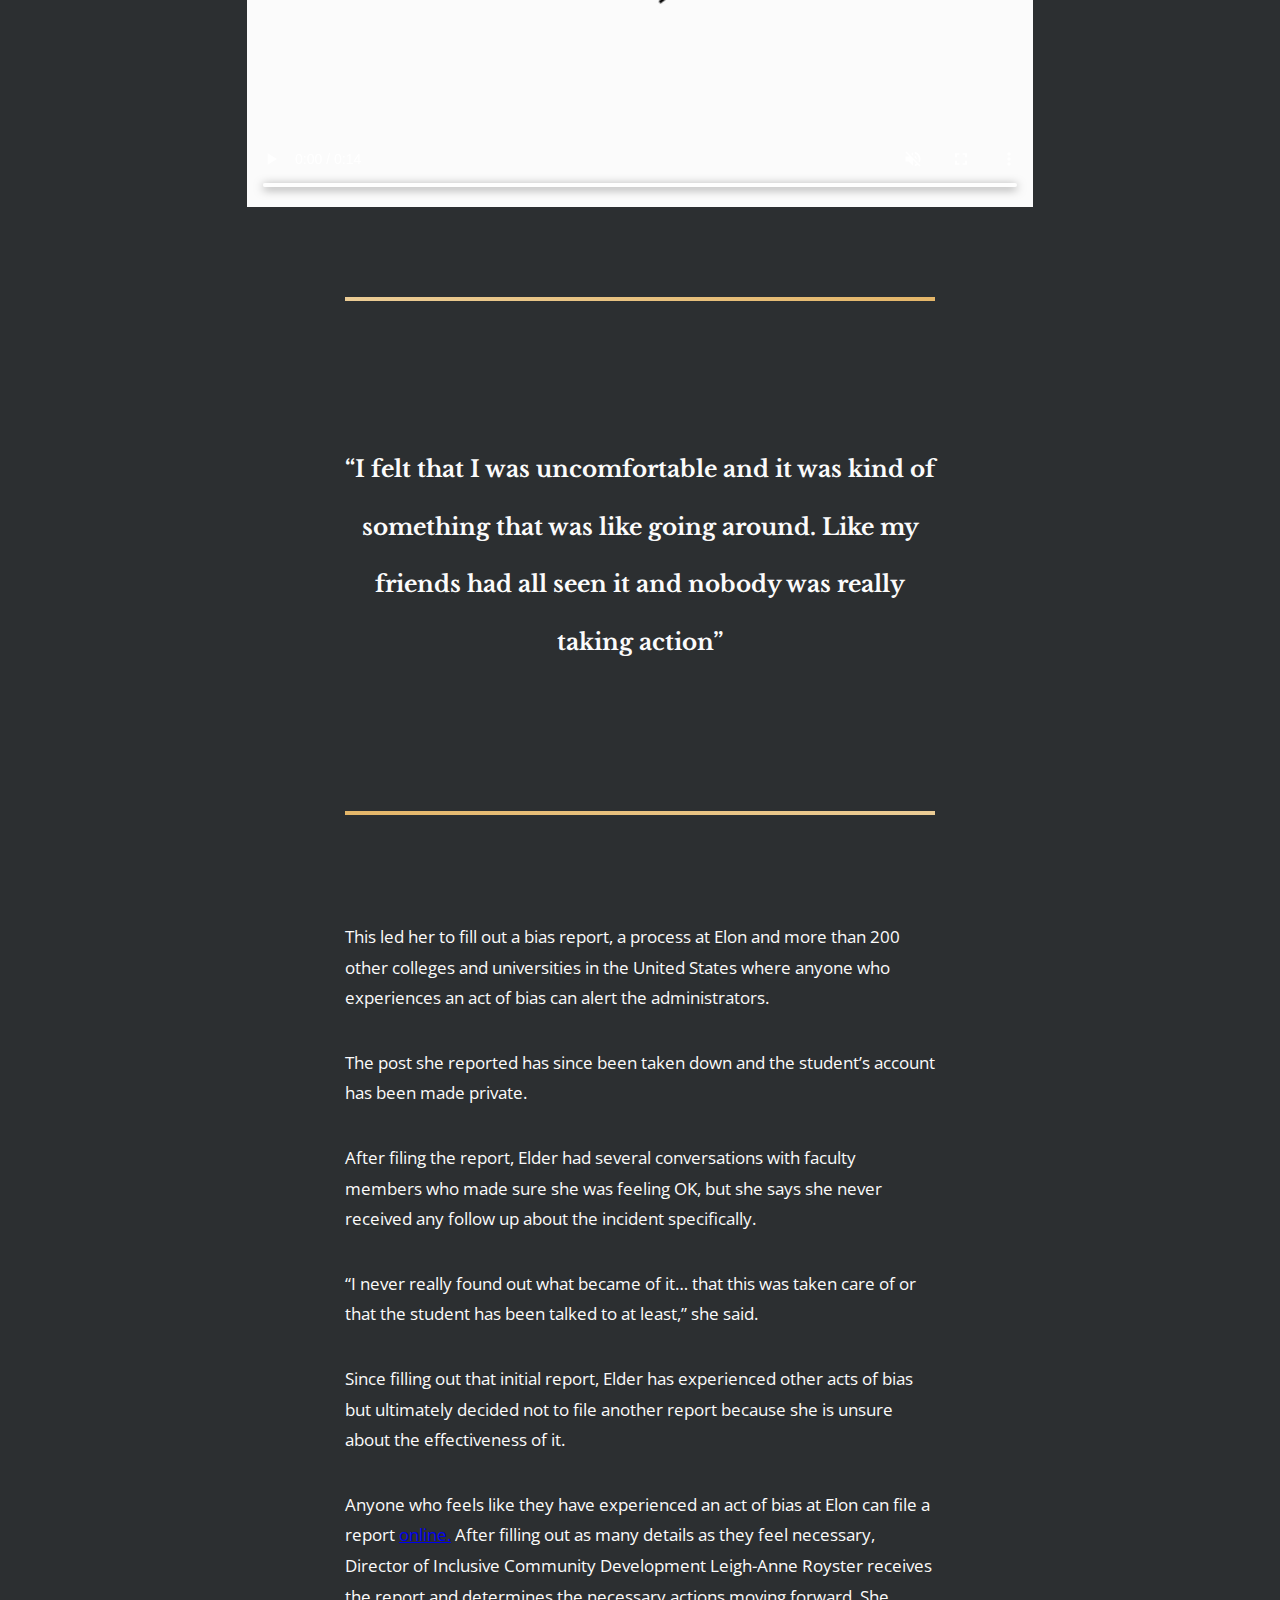
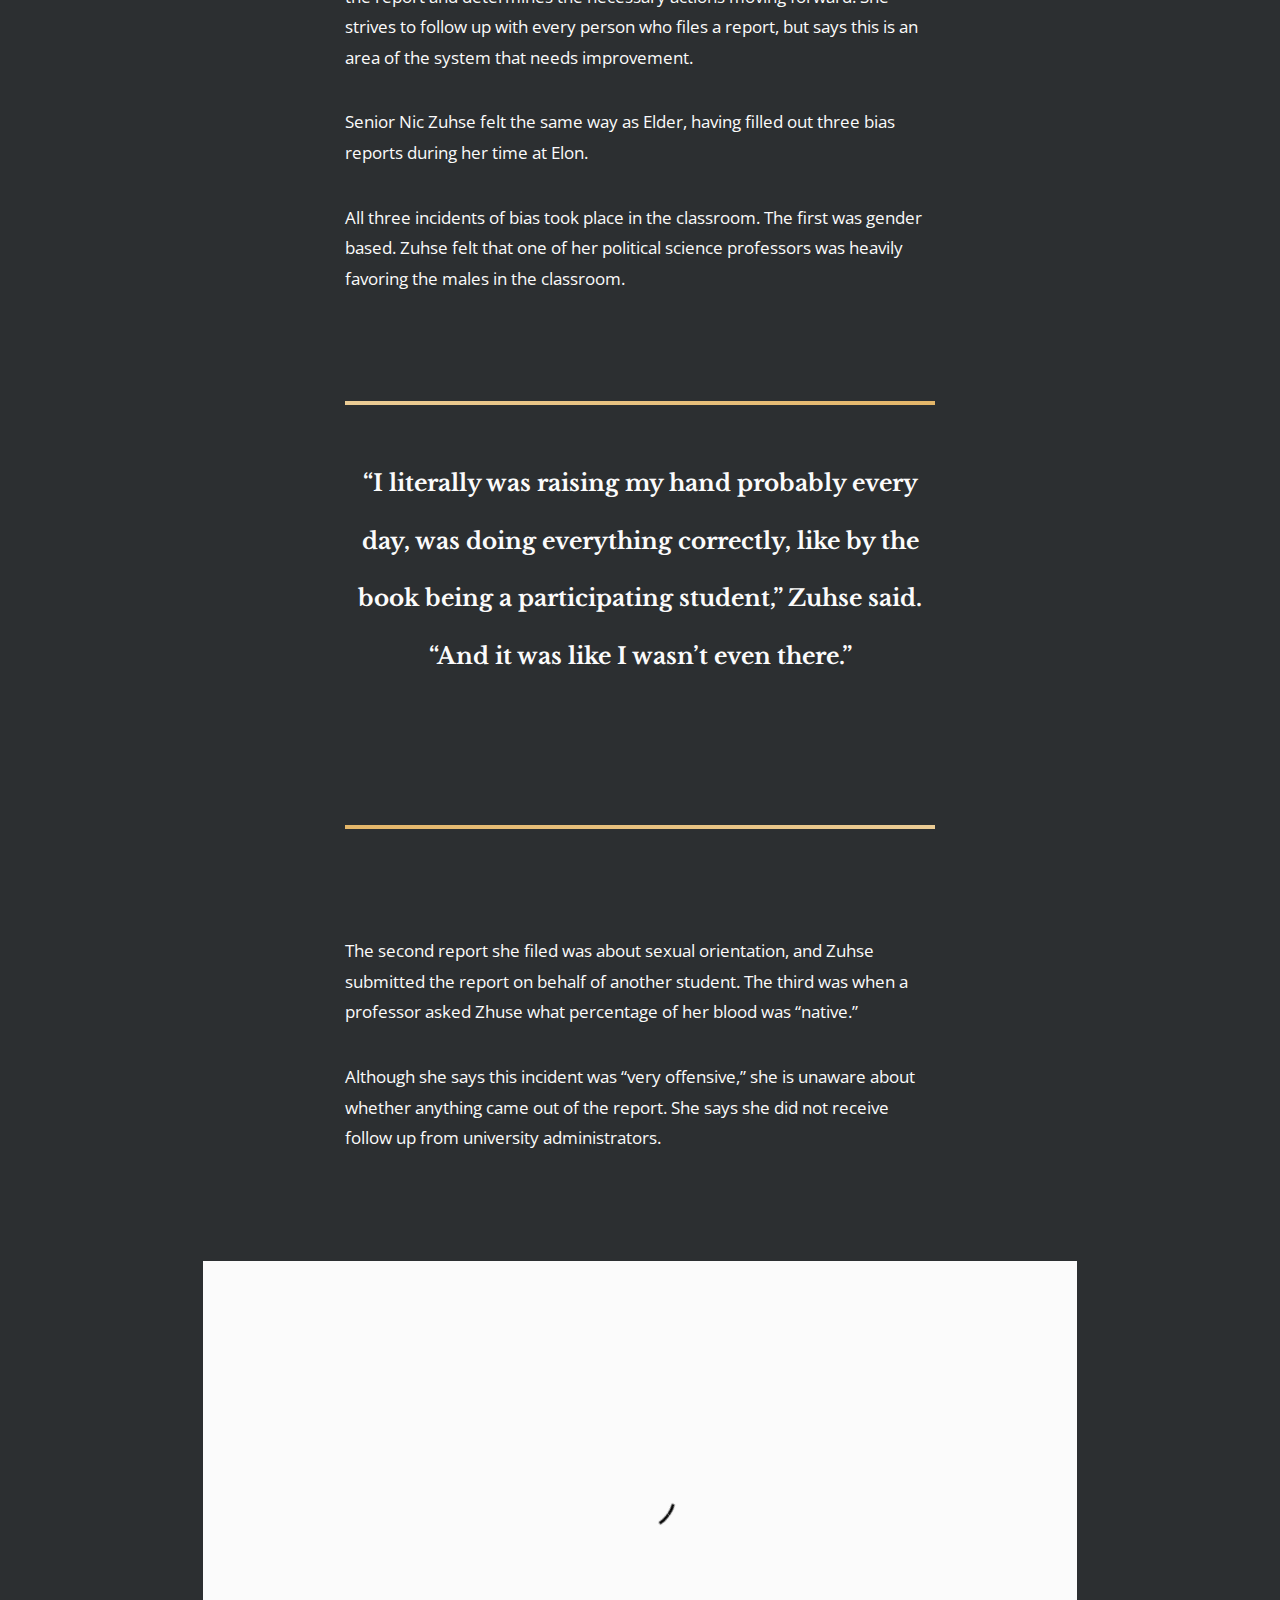
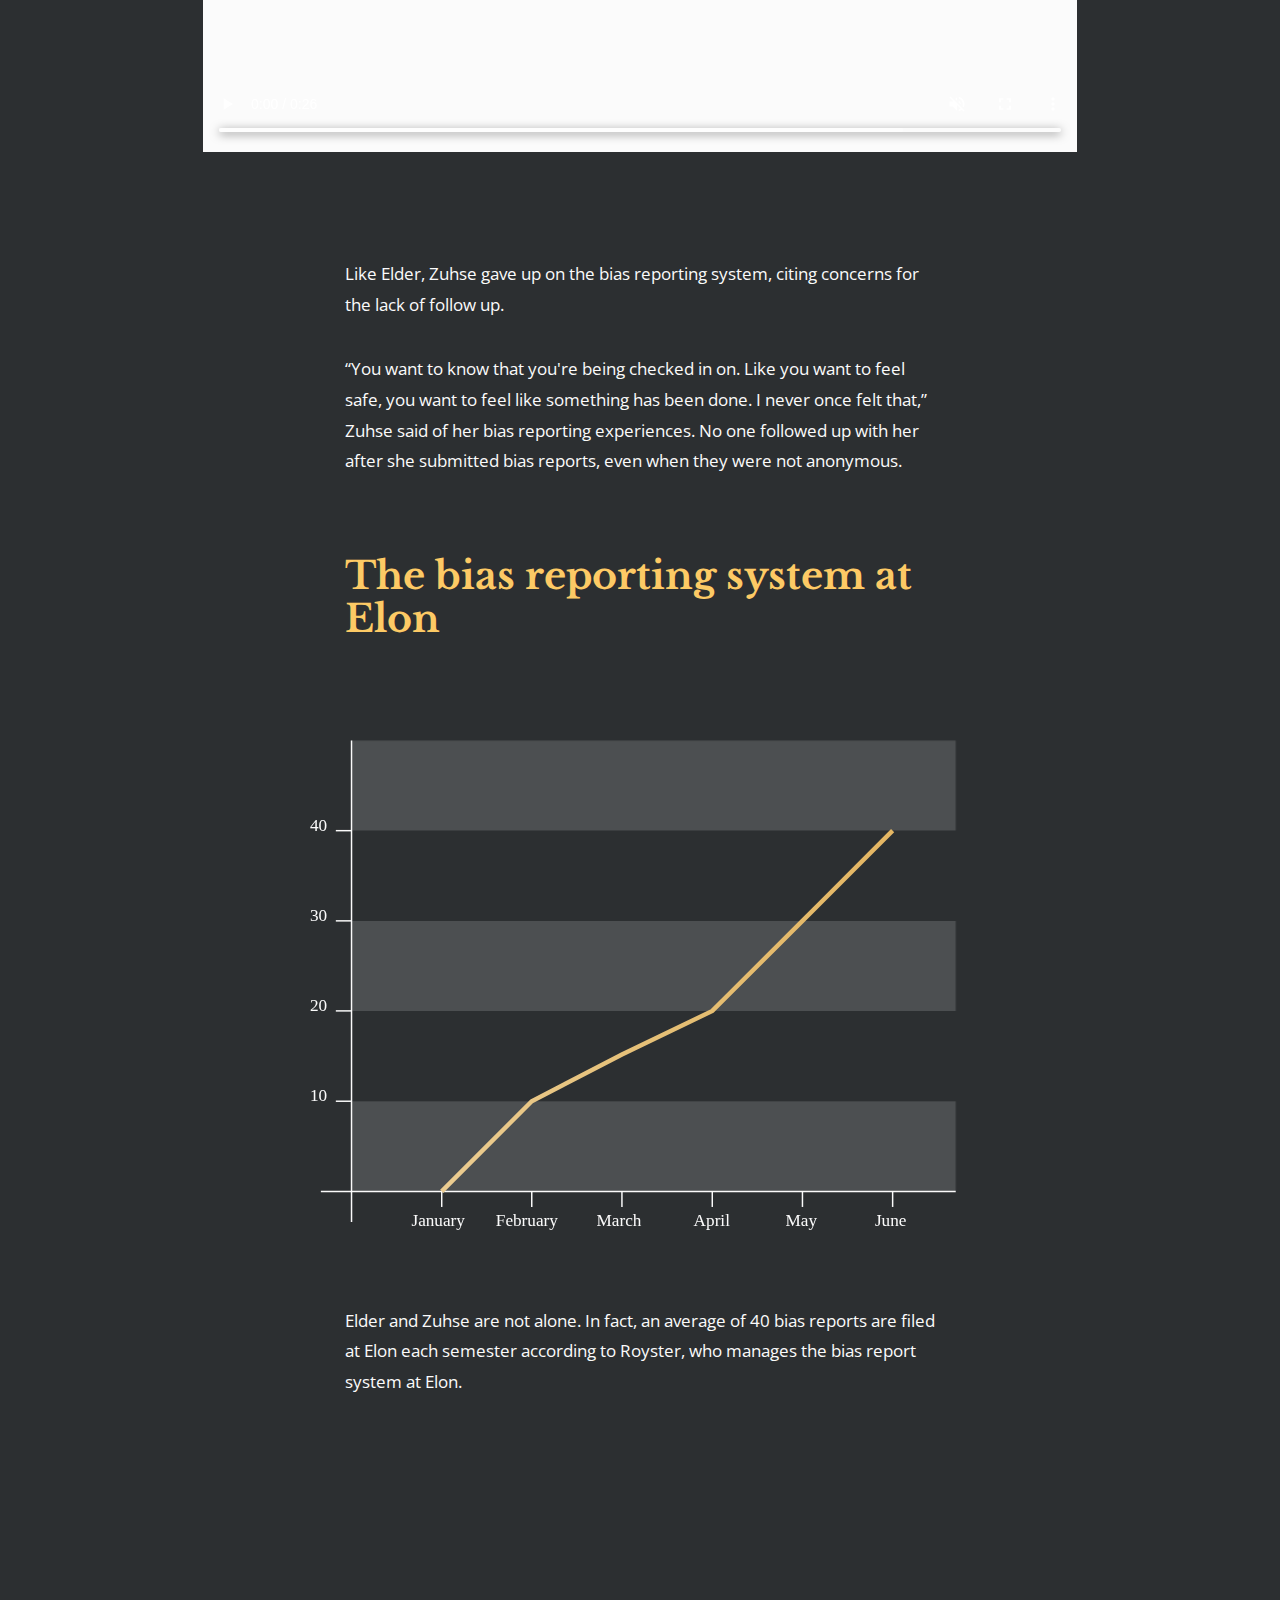
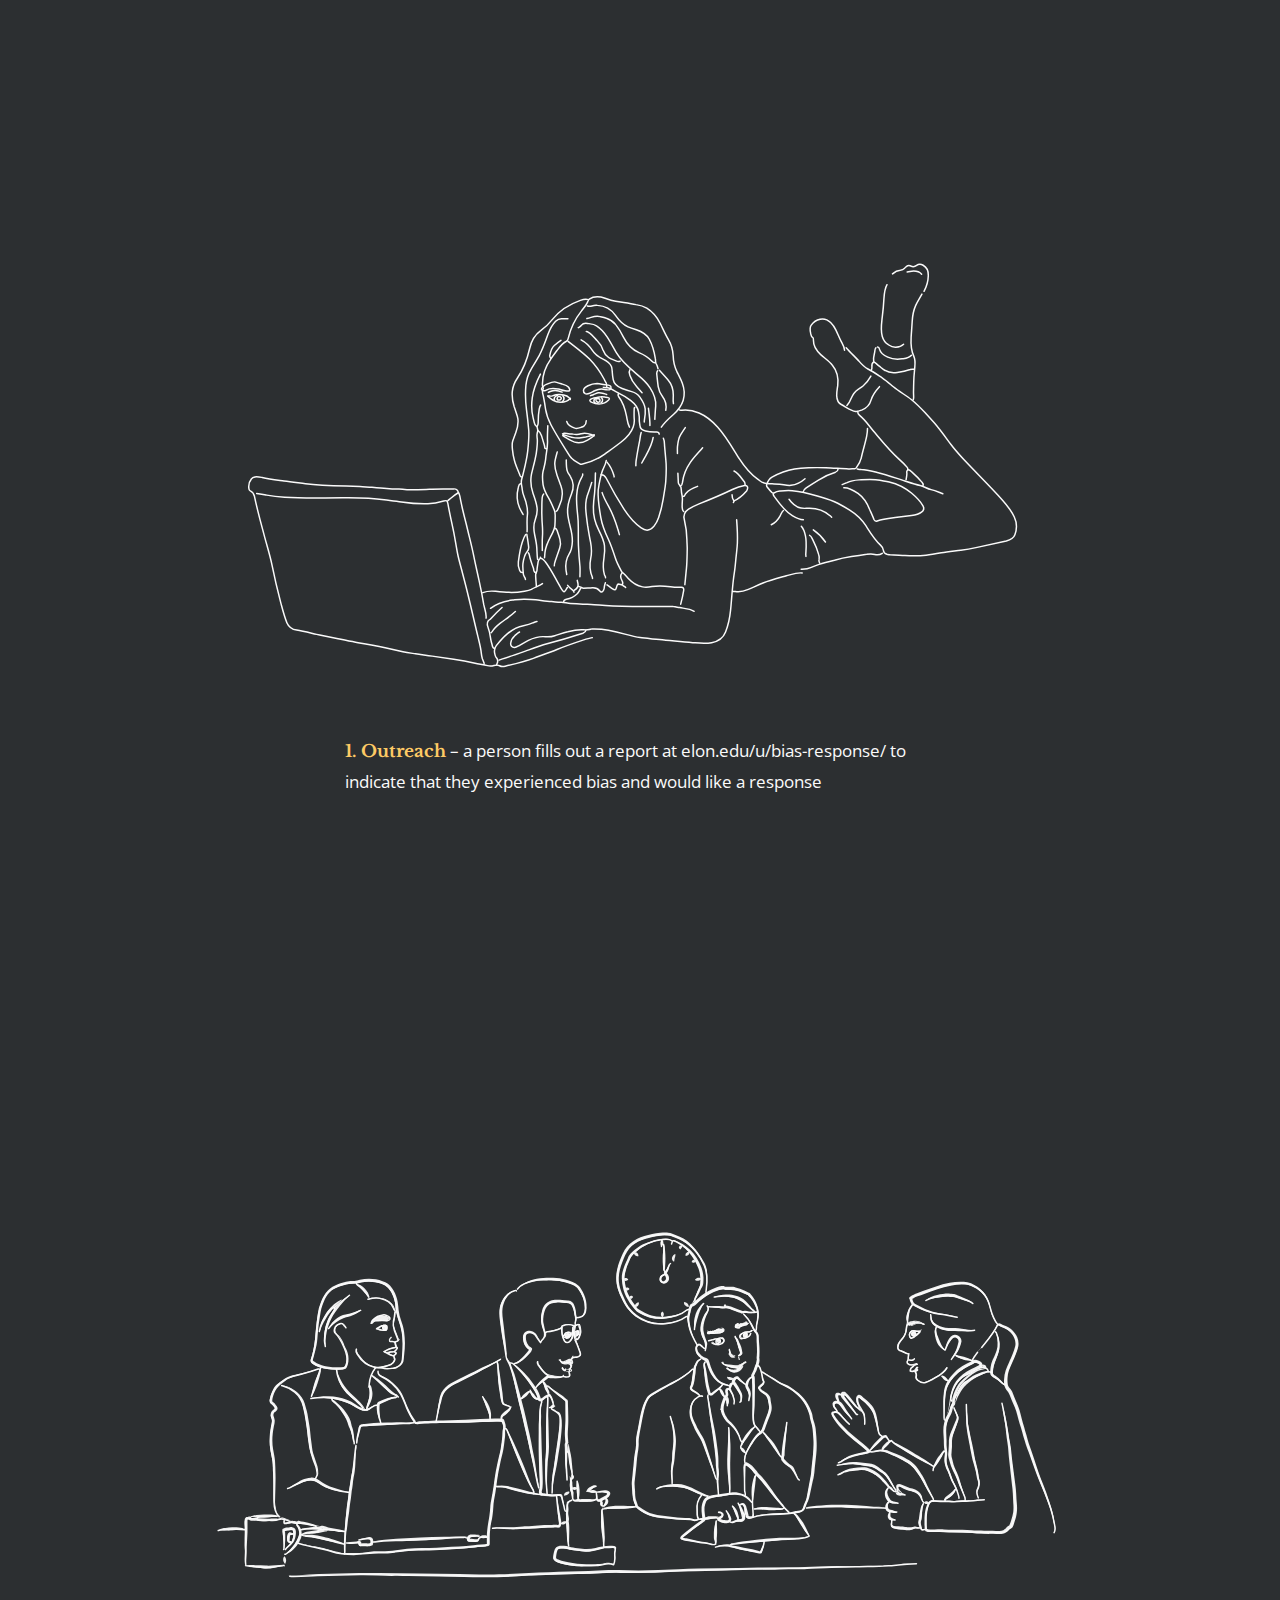
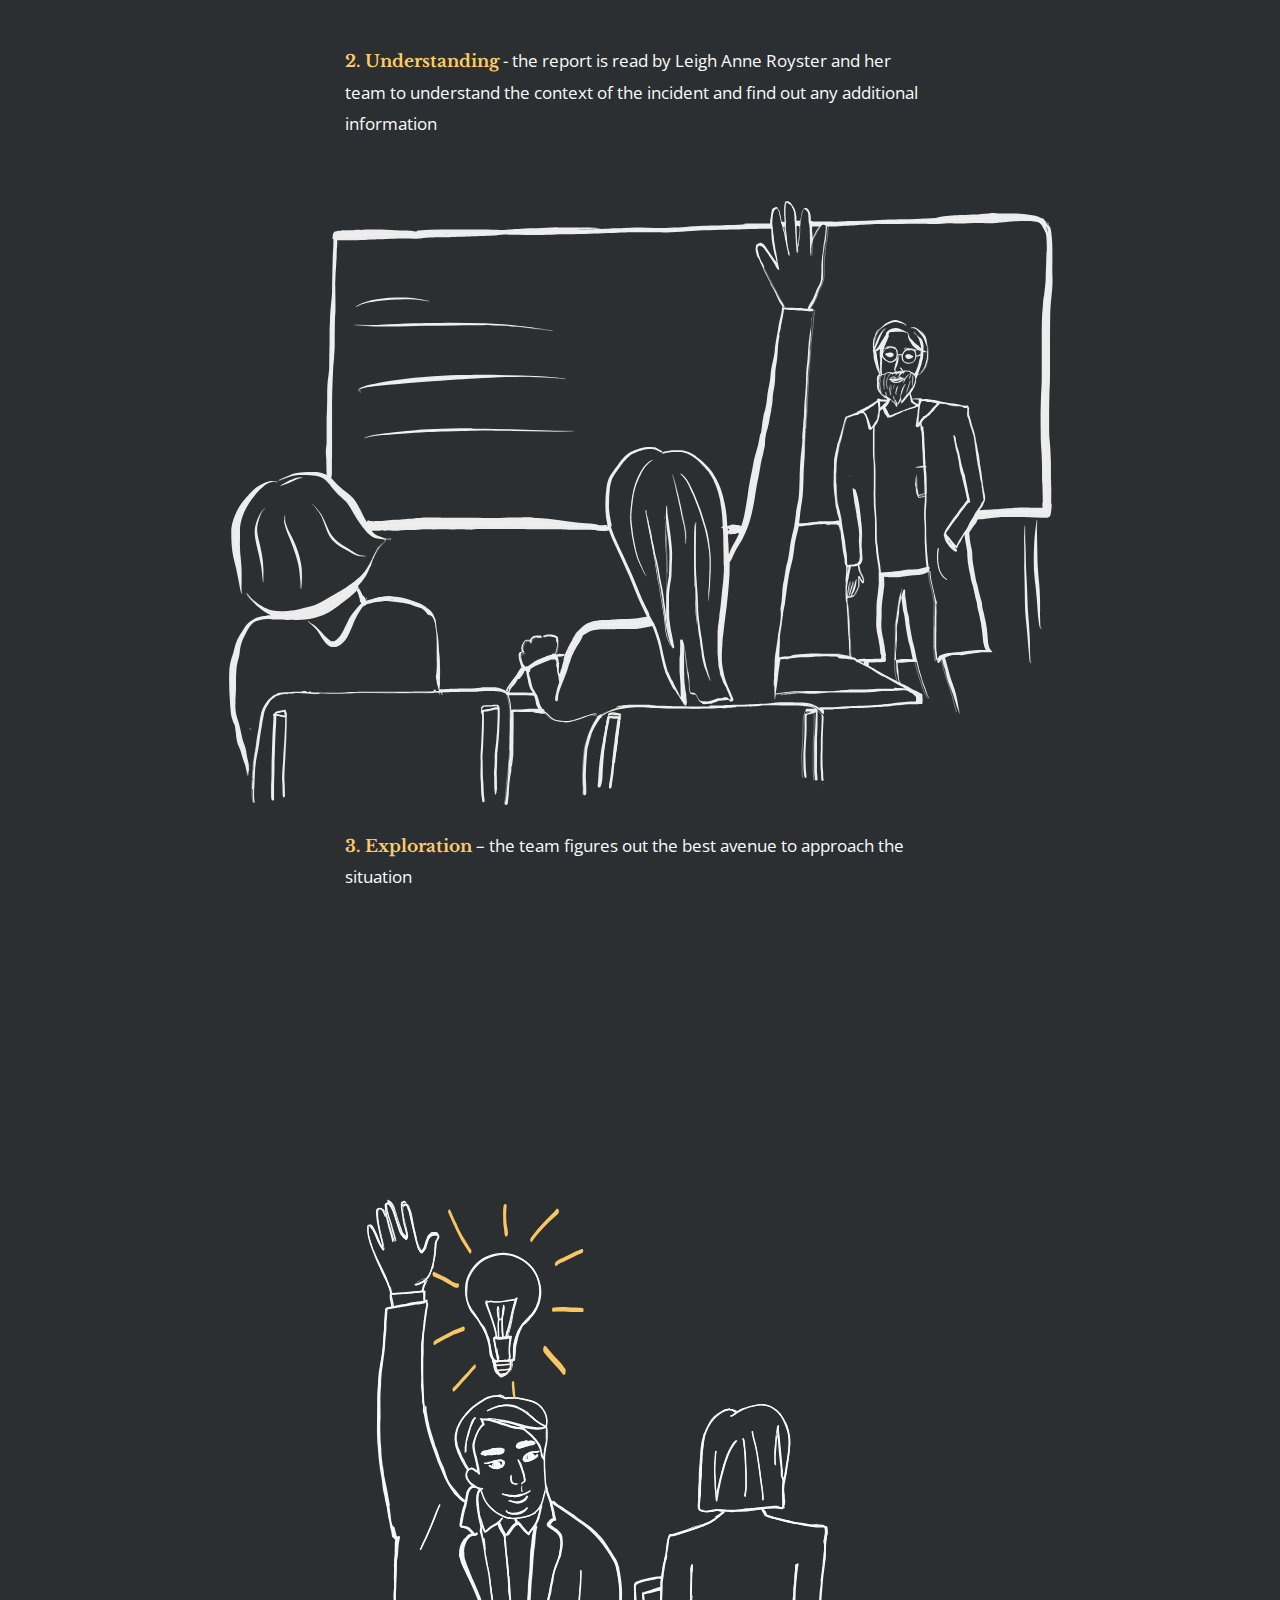
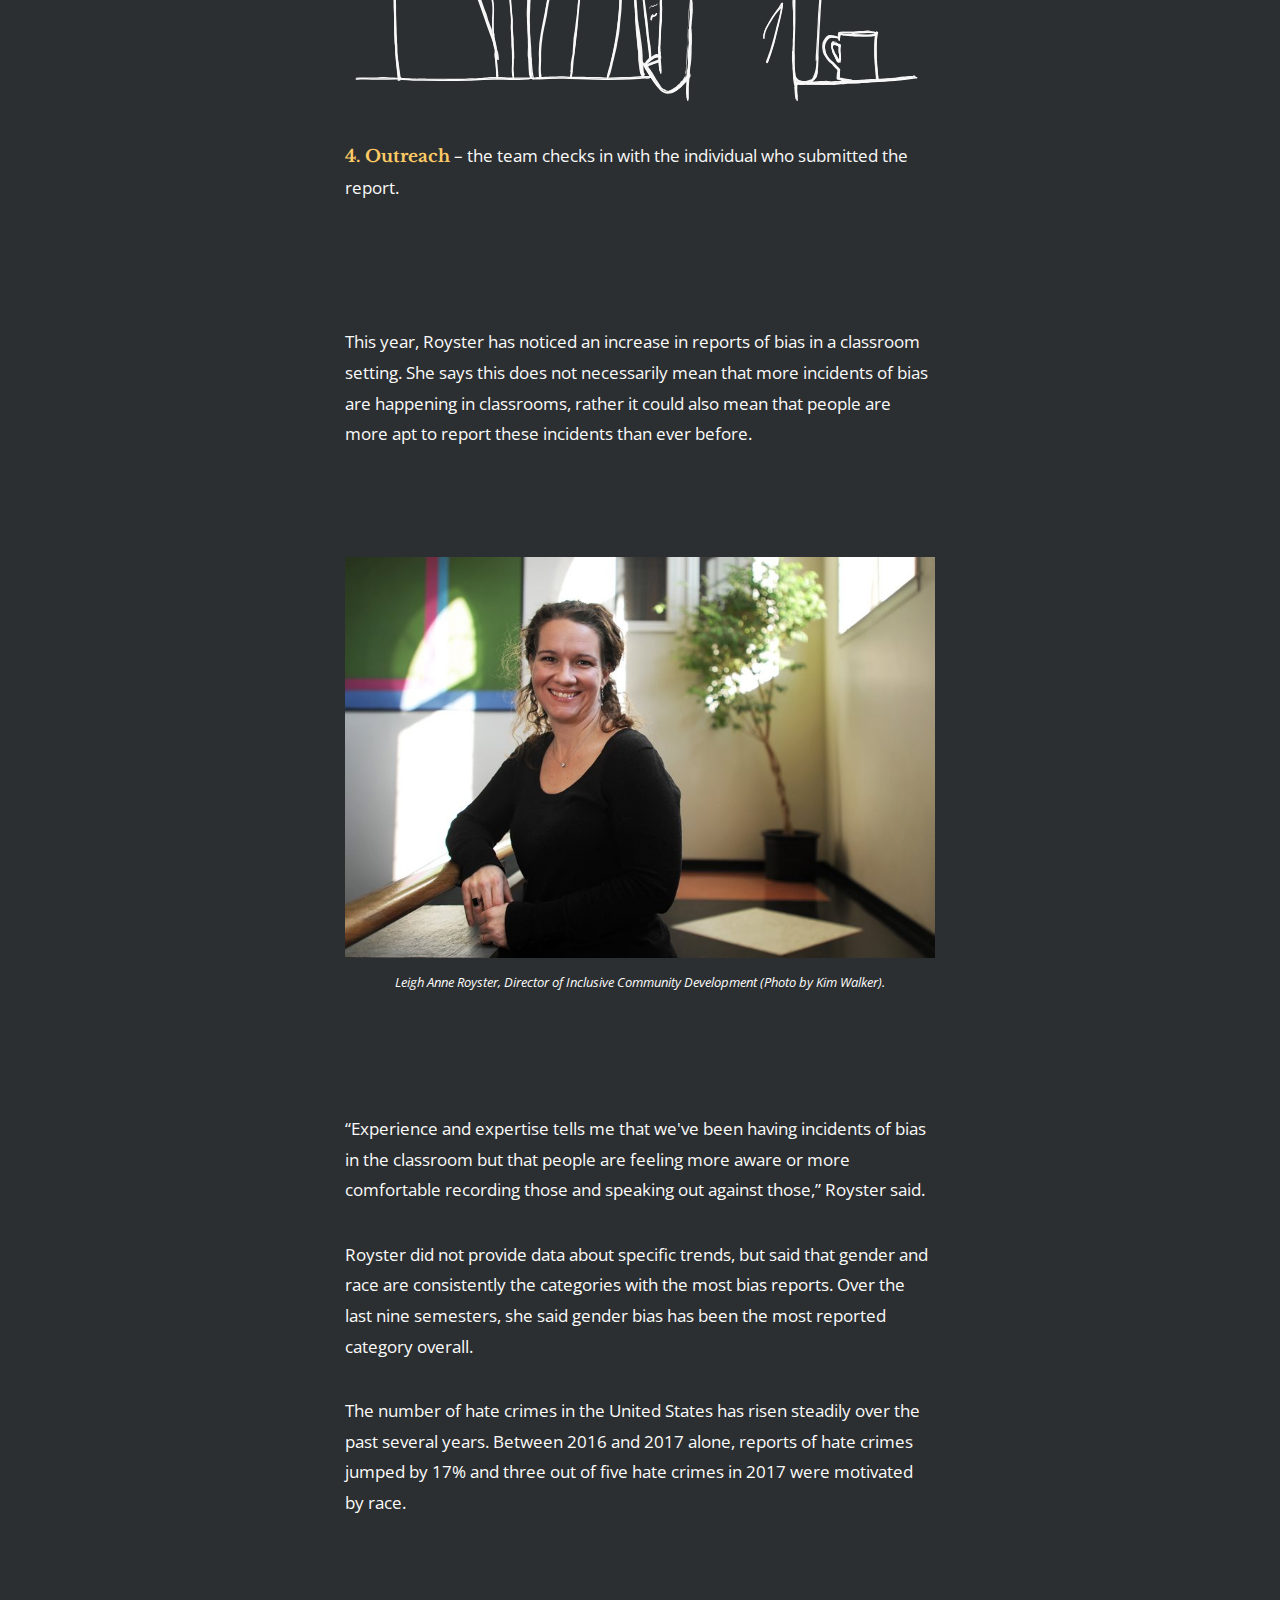
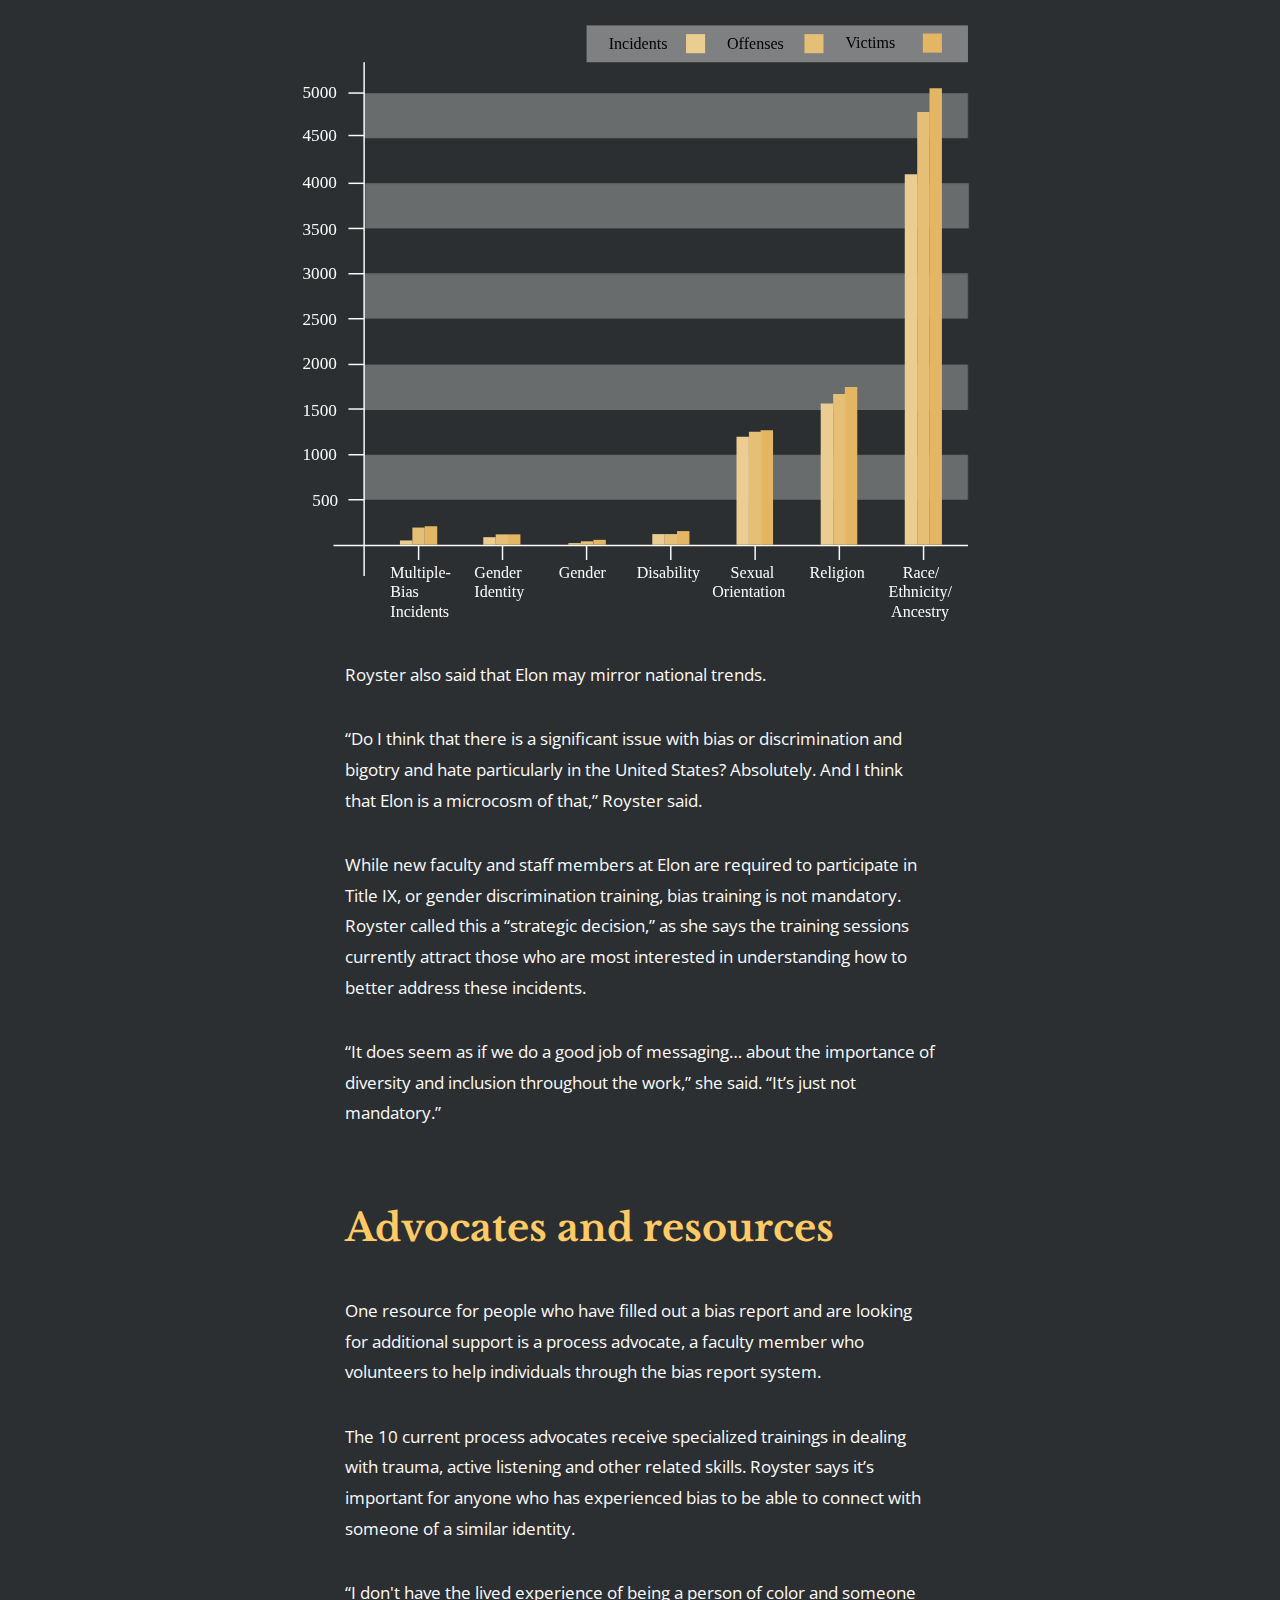
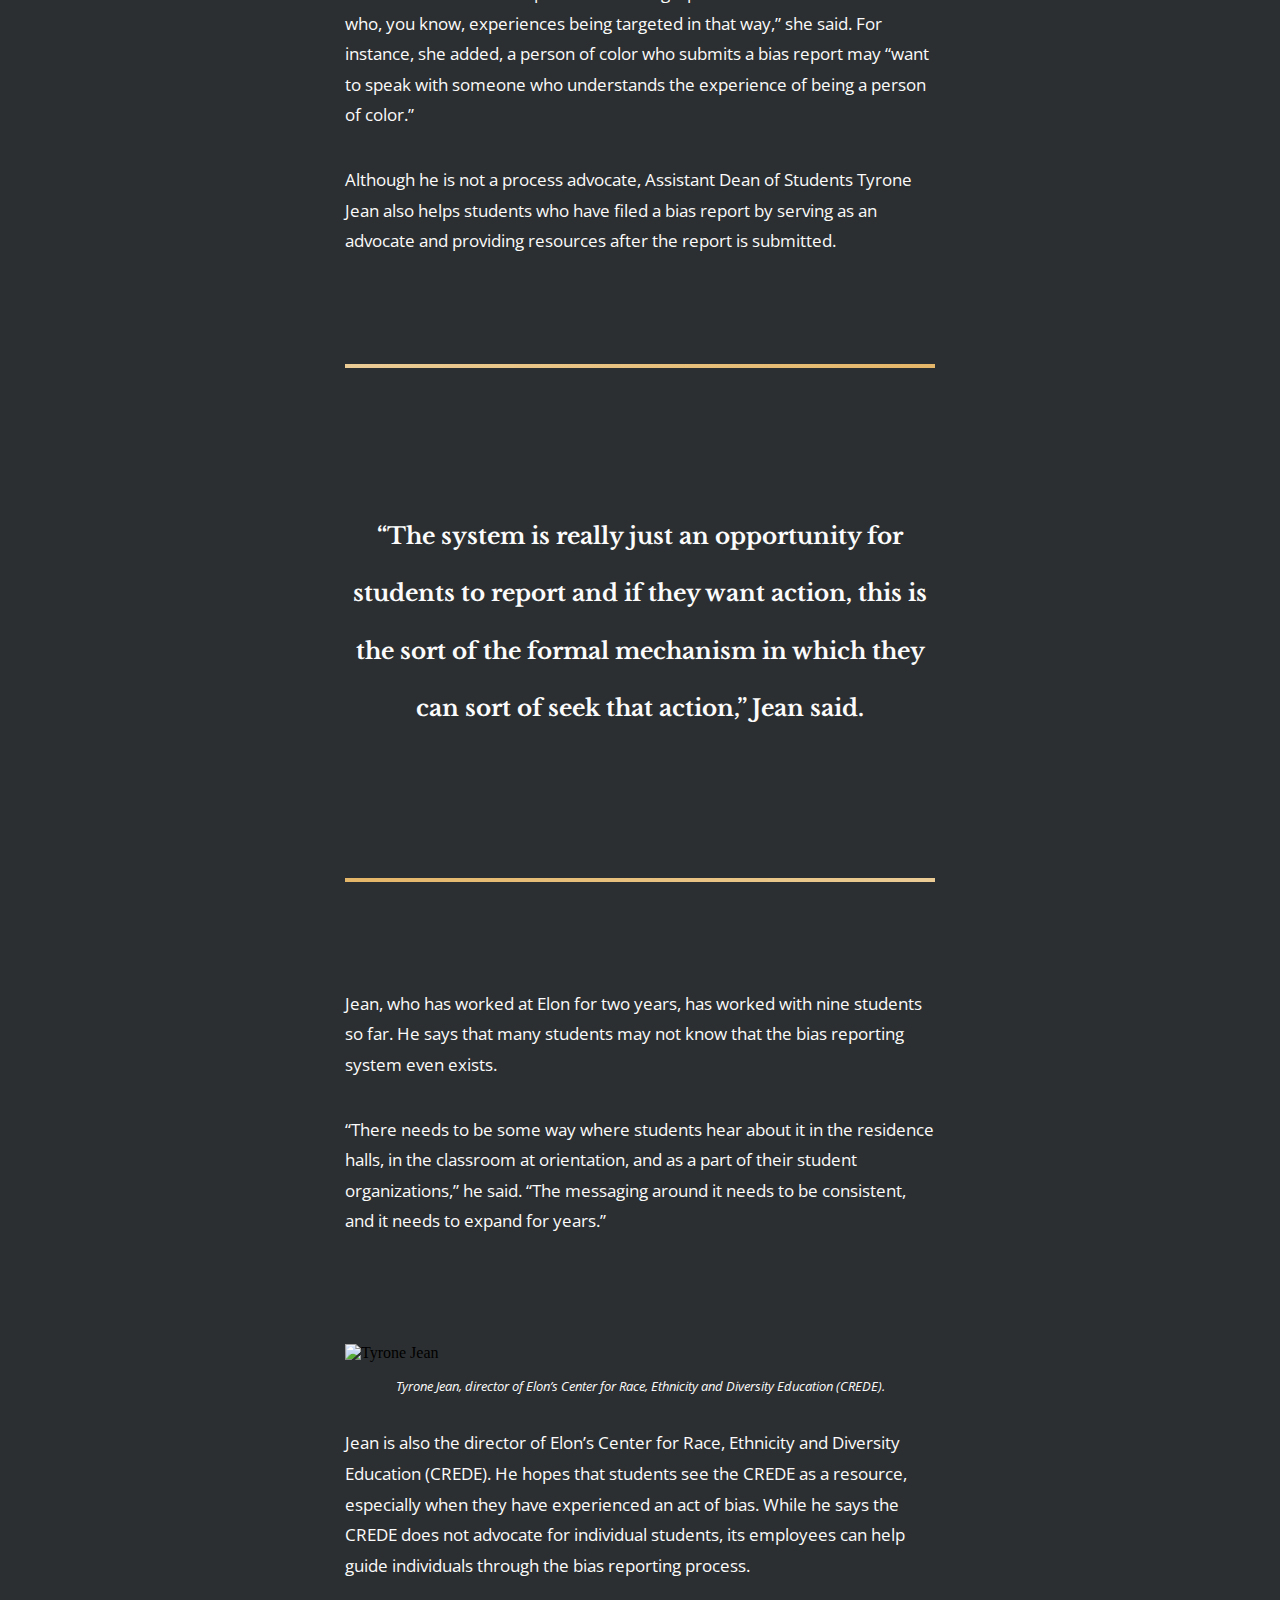
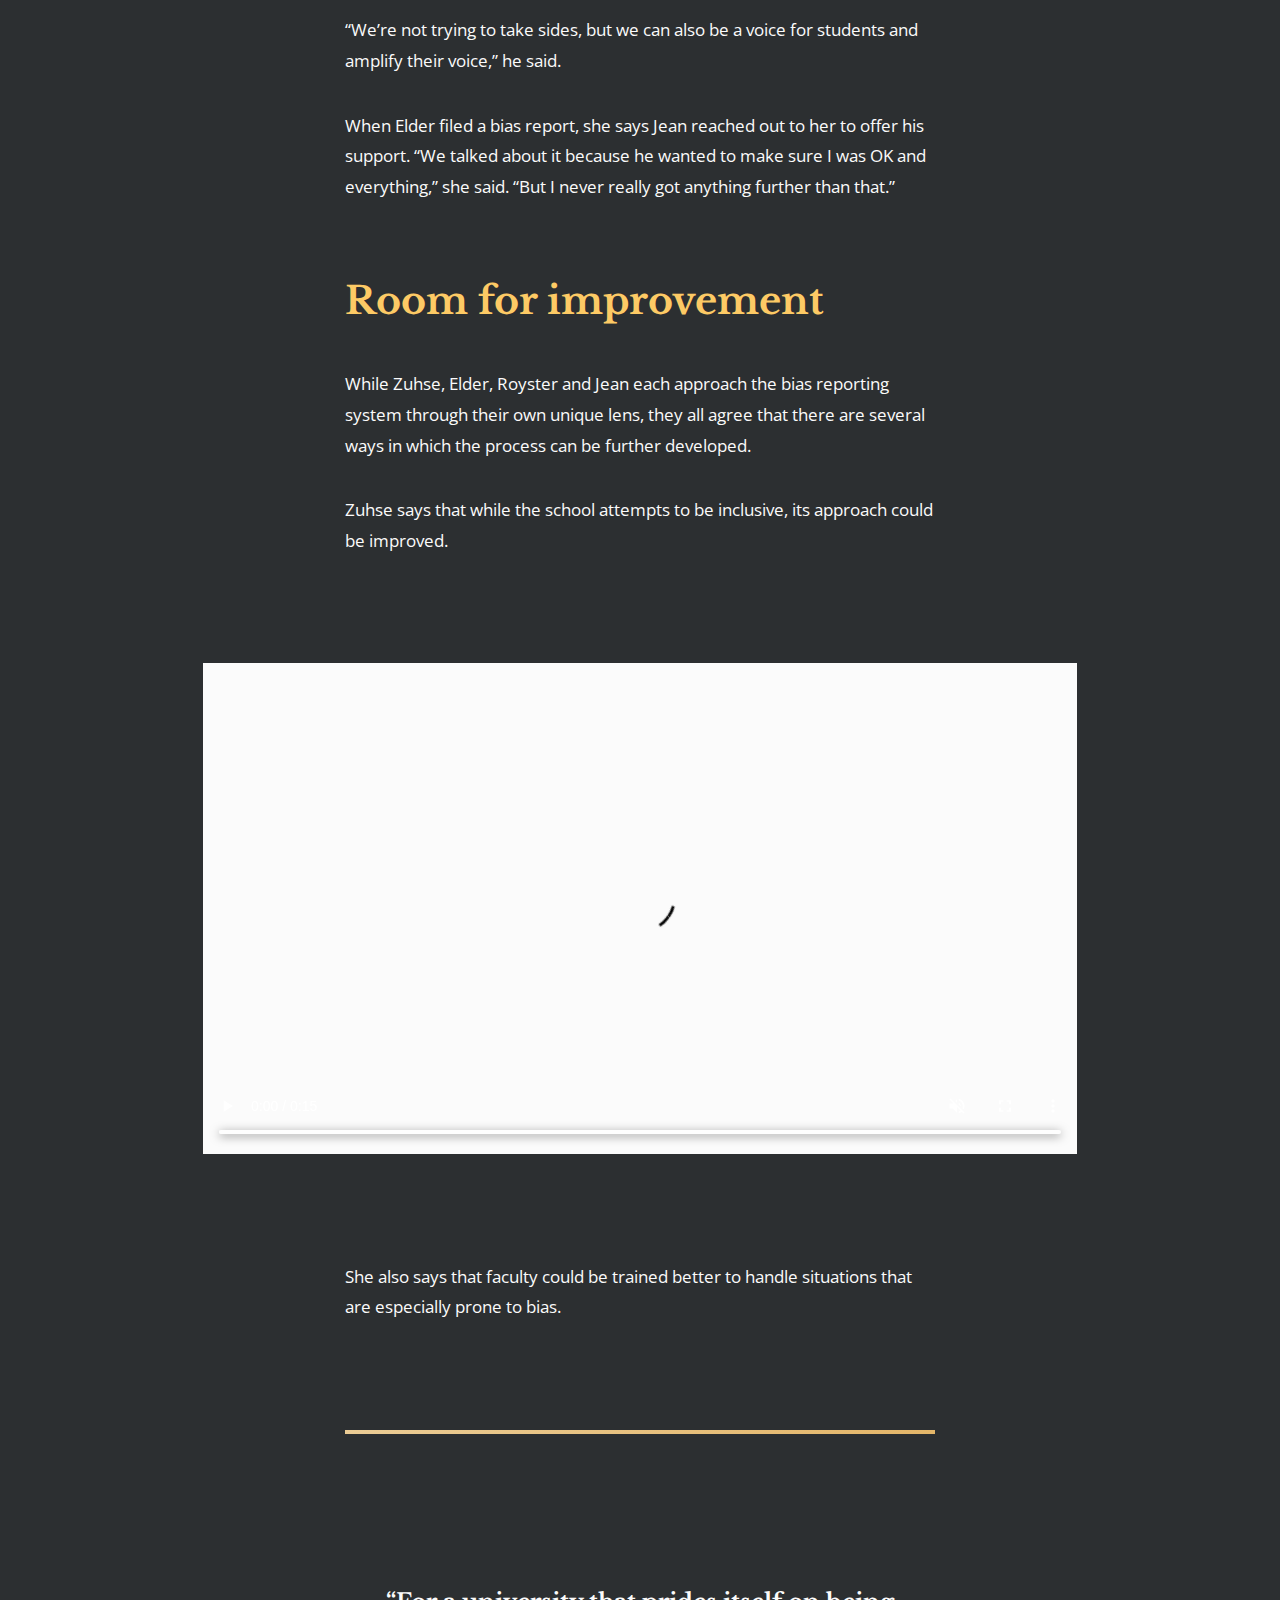
==== commit 0b8e2aa7: "dark mode" ====
--- a/dark.html
+++ b/dark.html
@@ -31,30 +31,126 @@
    <!-- her lå Nav slider -->
     <a class="ic-wrapp" href="#studentexperience" style="text-decoration:none;">
 
-      <!-- IKON FOR STUDENT EXPERIENCE HER -->
+      <svg version="1.1" id="icon" xmlns="http://www.w3.org/2000/svg" xmlns:xlink="http://www.w3.org/1999/xlink" x="0px" y="0px"
+      	 viewBox="0 0 32 32" style="enable-background:new 0 0 32 32;" xml:space="preserve">
+      <g>
+      	<path class="icon" d="M15.6,21.3l-6.1-2.6v2.2c0,0.5,0.1,1.1,0.4,1.5c0.7,1,2.3,2.6,5.7,2.6s5-1.5,5.7-2.6c0.3-0.4,0.4-1,0.4-1.5
+      		v-2.2L15.6,21.3z"/>
+      	<path class="icon" d="M28.2,21.7l-0.6-2.9c0.3-0.2,0.4-0.5,0.4-0.8c0-0.6-0.4-1-1-1v-2.3l0.4-0.2L15.6,9L3.7,14.4l11.9,5.4l11.2-5.1
+      		v2.2c-0.5,0.1-0.9,0.5-0.9,1c0,0.4,0.2,0.7,0.5,0.9l-0.6,2.9c-0.2,0.7,0.4,1.4,1.2,1.4l0,0C27.7,23.1,28.3,22.5,28.2,21.7z"/>
+      	<circle class="circle" cx="15.9" cy="16.2" r="15"/>
+      </g>
+      </svg>
 
      <p class="chapter"> Student<br/>experiences</p>
    </a>
 
    <a class="ic-wrapp" href="#biasSystemElon" style="text-decoration:none;">
 
-     <!-- IKON FOR BIAS SYSTEM ELON HER-->
+     <svg version="1.1" id="icon" xmlns="http://www.w3.org/2000/svg" xmlns:xlink="http://www.w3.org/1999/xlink" x="0px" y="0px"
+     	 viewBox="0 0 32 32" style="enable-background:new 0 0 32 32;" xml:space="preserve">
+     <g>
+     	<circle class="circle" cx="16" cy="16" r="15"/>
+     	<path class="icon" d="M17.2,14.4c0,1.3,2,2.4,4.4,2.4s4.4-1.1,4.4-2.4h-1.2l-3.1-6.7l0.9-0.2l-0.3-1.3l-5,1.2
+     		c-0.3-0.5-0.9-0.8-1.6-0.8c-1,0-1.8,0.7-1.9,1.7l-5,1.1l0.3,1.3l1-0.2L7,17H5.9c0,1.3,2,2.4,4.4,2.4s4.4-1.1,4.4-2.4h-1.2l-3-6.6
+     		l3.6-0.9c0.2,0.3,0.5,0.6,0.9,0.7v11.2H6.9V24h8.2h1.3h8.3v-2.6h-8.3V10.2c0.6-0.2,1.1-0.8,1.2-1.5l3.8-0.9l-3.2,6.6H17.2z M7.6,17
+     		l2.7-5.9L13,17H7.6z M21.5,8.4l2.7,5.9h-5.3L21.5,8.4z"/>
+     </g>
+     </svg>
 
      <p class="chapter"> The Bias<br/>System at Elon</p>
    </a>
 
    <a class="ic-wrapp" href="#advocates" style="text-decoration:none;">
 
-     <!-- IKON FOR ADVOCATES HER -->
+     <svg version="1.1" id="icon" xmlns="http://www.w3.org/2000/svg" xmlns:xlink="http://www.w3.org/1999/xlink" x="0px" y="0px"
+     	 viewBox="0 0 32 32" style="enable-background:new 0 0 32 32;" xml:space="preserve">
+     <circle class="circle" cx="16" cy="16" r="15"/>
+     <path class="icon" d="M22.9,7.8c-0.4-0.4-0.7-0.4-1.1,0c-0.8,0.8-1.6,1.6-2.4,2.4c-0.1,0.1-0.4,0.2-0.5,0.2c-1.1-0.5-2.1-0.3-3,0.4
+     	C15,10,14,9.9,13,10.4c-0.1,0.1-0.4,0-0.5-0.2c-0.8-0.8-1.6-1.5-2.3-2.3C9.6,7.3,9.6,7.3,9,7.9c-1.9,1.9-3.8,3.8-5.7,5.7l3,3l0,0
+     	c0.9,0.9,1.8,1.7,2.5,2.6l1.2,1.2c-0.1,0.2-0.2,0.4-0.2,0.6c0,0.7,0.6,1.2,1.2,1.2c0,0.7,0.6,1.2,1.2,1.2c0,0.7,0.6,1.2,1.2,1.2l0,0
+     	l0,0c0,0.7,0.6,1.2,1.2,1.2c0.2,0,0.4-0.1,0.6-0.2c0.4,0.4,0.9,0.5,1.5,0.4c0.5-0.2,1-0.5,1.1-1.3c0.7-0.1,1.2-0.5,1.4-1.2
+     	c0-0.1,0.2-0.2,0.3-0.3c0.5-0.2,0.9-0.5,1.1-1c0.1-0.2,0.2-0.3,0.4-0.4c0.8-0.3,1.1-0.9,1-1.7c0-0.2,0-0.4,0.1-0.5
+     	c1-1,2-2.1,3.1-3.1c0.2,0.1,0.3,0.3,0.4,0.4c0.7,0.6,0.7,0.6,1.3,0c0.8-0.8,1.5-1.5,2.3-2.3c0-0.1,0-0.2,0-0.4
+     	C27.3,12.2,25.1,10,22.9,7.8z M21.4,21c-0.4,0.4-0.7,0.1-1-0.2c-0.6-0.7-1.3-1.3-2-2c-0.2-0.2-0.5-0.4-0.8-0.2
+     	c-0.3,0.3,0,0.5,0.2,0.8c0.7,0.7,1.3,1.3,2,2c0.3,0.3,0.5,0.6,0.2,1c-0.3,0.3-0.7,0.2-1-0.1c-0.7-0.7-1.3-1.4-2-2
+     	c-0.2-0.2-0.6-0.3-0.7-0.2c-0.4,0.3-0.1,0.6,0.2,0.8c0.7,0.7,1.3,1.3,2,2c0.3,0.3,0.5,0.6,0.1,1c-0.3,0.3-0.7,0.2-0.9-0.1
+     	c-0.7-0.7-1.4-1.4-2-2c-0.2-0.2-0.5-0.5-0.8-0.2s0,0.5,0.2,0.8c0.7,0.7,1.4,1.4,2,2c0.3,0.3,0.3,0.6,0.2,0.8
+     	c-0.1,0.1-0.2,0.2-0.4,0.3c-0.1,0-0.3,0.1-0.4,0l-0.3-0.3c0-0.1,0.1-0.3,0.1-0.4c0-0.7-0.6-1.2-1.2-1.2l0,0l0,0
+     	c0-0.7-0.6-1.2-1.2-1.2c0-0.7-0.6-1.2-1.2-1.2c0-0.7-0.6-1.2-1.2-1.2c-0.1,0-0.3,0-0.4,0.1l-3.2-3.2l0,0c0,0,0,0-0.1-0.1
+     	s-0.2-0.2-0.3-0.3c1.7-1.7,3.4-3.4,5.1-5.1c0.3,0.4,0.7,0.3,1.2,0c0.6-0.4,1.3-0.2,1.9,0.3c-0.8,0.8-1.6,1.5-2.3,2.3
+     	c-0.6,0.6-0.6,1.5,0,2s1.4,0.5,2,0c0.2-0.2,0.3-0.3,0.5-0.5c0.1-0.1,0.3-0.3,0.5-0.5c0.9,0.9,1.8,1.8,2.7,2.7
+     	c0.8,0.8,1.6,1.6,2.4,2.4C21.5,20.3,21.8,20.6,21.4,21z M26.6,16.4c-2-2-4-4-6-6c0.5-0.5,1.2-1.1,1.8-1.7c2,2,4,4,6,6
+     	C27.8,15.2,27.2,15.8,26.6,16.4z"/>
+     </svg>
 
      <p class="chapter"> Advovates<br/>and resources</p>
    </a>
 
    <a class="ic-wrapp" href="#improvement" style="text-decoration:none;">
 
-     <!-- IKON FOR IMPROVEMENT HER-->
+     <svg version="1.1" id="icon" xmlns="http://www.w3.org/2000/svg" xmlns:xlink="http://www.w3.org/1999/xlink" x="0px" y="0px"
+     	 viewBox="0 0 32 32" style="enable-background:new 0 0 32 32;" xml:space="preserve">
+     <circle class="circle" cx="16" cy="16" r="15"/>
+     <path class="icon" d="M22.1,11.4c-0.2-0.2-0.4-0.3-0.7-0.3H19l-0.6-1h-0.5c0-0.2-0.1-0.4-0.2-0.5s-0.2-0.2-0.3-0.3
+     	c-0.2-0.1-0.4-0.2-0.5-0.2s-0.2,0-0.2,0c-0.3,0-0.5,0.1-0.7,0.2c-0.1,0.1-0.2,0.2-0.3,0.3c-0.1,0.2-0.2,0.3-0.2,0.5l0,0H15l-0.6,1
+     	h-0.8c0.1-0.2,0.2-0.3,0.3-0.4c0.6-0.6,1-1.5,1-2.4l0,0l0,0c0-1.9-1.5-3.4-3.4-3.4c-0.1,0-0.1,0-0.2,0c-0.9,0-1.7,0.4-2.3,1
+     	S8,7.3,8,8.2l0,0v0.1l0,0l0,0c0,0.9,0.4,1.8,1,2.4c0.4,0.4,0.6,0.9,0.6,1.5l0,0l0,0v1.6H9c-0.1,0-0.1,0-0.2,0.1c0,0-0.1,0.1-0.1,0.2
+     	v0.2c0,0.1,0,0.1,0.1,0.2c0,0,0.1,0.1,0.2,0.1h0.3v0.1c0,0.3,0.1,0.5,0.3,0.7l0,0c0.2,0.2,0.4,0.3,0.7,0.3l0,0l0,0h0.5v8.4
+     	c0,0.3,0.1,0.5,0.3,0.7s0.4,0.3,0.7,0.3h9.4c0.3,0,0.5-0.1,0.7-0.3c0.2-0.2,0.3-0.4,0.3-0.7v-12C22.4,11.9,22.3,11.6,22.1,11.4z
+     	 M14,12.3C14,12.2,14,12.2,14,12.3l0.3-0.5l0.4-0.6l0.4-0.6h0.7v-0.2l0,0c0-0.1,0.1-0.3,0.2-0.5c0.1-0.1,0.1-0.2,0.2-0.2
+     	c0.1-0.1,0.2-0.1,0.4-0.1l0,0c0,0,0.1,0,0.2,0s0.3,0.1,0.4,0.2c0.1,0.1,0.1,0.1,0.1,0.2c0,0.1,0.1,0.2,0.1,0.3v0.2h0.7l0.4,0.6
+     	l0.4,0.6l0.3,0.5l0,0c0,0,0,0,0,0.1l0,0h-2.6H14L14,12.3L14,12.3z M9.1,10.3c-0.5-0.5-0.8-1.2-0.8-2V8.2c0-0.8,0.3-1.5,0.8-2
+     	s1.2-0.9,1.9-0.9c0.1,0,0.1,0,0.2,0c0.8,0,1.5,0.3,2.1,0.9l0,0c0.5,0.5,0.9,1.3,0.9,2.1c0,0.8-0.3,1.5-0.9,2.1
+     	c-0.5,0.5-0.7,1.1-0.7,1.8v0.4h-1v-2.5h0.1l0,0l0.9-0.9c0,0,0.1-0.1,0.1-0.2c0-0.1,0-0.1-0.1-0.2l-0.2-0.2c0,0-0.1-0.1-0.2-0.1
+     	c-0.1,0-0.1,0-0.2,0.1l-0.8,0.8l-0.8-0.8c0,0-0.1-0.1-0.2-0.1c-0.1,0-0.1,0-0.2,0.1L9.9,8.8c0,0-0.1,0.1-0.1,0.2
+     	c0,0.1,0,0.1,0.1,0.2l0.9,0.9l0.1,0.1v2.5H9.8v-0.4C9.8,11.5,9.6,10.8,9.1,10.3z M12.6,13.1v0.7H9.8v-0.5v-0.1L12.6,13.1L12.6,13.1z
+     	 M12.6,14.6c0,0.1-0.1,0.3-0.2,0.4l0,0l0,0c-0.1,0.1-0.2,0.2-0.4,0.2h-1.7c-0.1,0-0.3-0.1-0.4-0.2l0,0l0,0c-0.1-0.1-0.2-0.2-0.2-0.4
+     	v-0.1h2.7L12.6,14.6z M20.7,23.2c0,0.1-0.1,0.2-0.2,0.2h-7.6c-0.1,0-0.2-0.1-0.2-0.2v-0.1c0-0.1,0.1-0.2,0.2-0.2h7.6
+     	c0.1,0,0.2,0.1,0.2,0.2V23.2z M20.7,21.4c0,0.1-0.1,0.2-0.2,0.2h-7.6c-0.1,0-0.2-0.1-0.2-0.2v-0.1c0-0.1,0.1-0.2,0.2-0.2h7.6
+     	c0.1,0,0.2,0.1,0.2,0.2V21.4z M20.7,19.6c0,0.1-0.2,0.2-0.4,0.2H13c-0.2,0-0.4-0.1-0.4-0.2v-0.1c0-0.1,0.2-0.2,0.4-0.2h7.3
+     	c0.2,0,0.4,0.1,0.4,0.2C20.7,19.5,20.7,19.6,20.7,19.6z M20.7,17.8c0,0.1-0.2,0.2-0.4,0.2H13c-0.2,0-0.4-0.1-0.4-0.2v-0.1
+     	c0-0.1,0.2-0.2,0.4-0.2h7.3c0.2,0,0.4,0.1,0.4,0.2C20.7,17.7,20.7,17.8,20.7,17.8z M20.7,16c0,0.1-0.2,0.2-0.3,0.2H14
+     	c-0.2,0-0.3-0.1-0.3-0.2v-0.1c0-0.1,0.2-0.2,0.3-0.2h6.3c0.2,0,0.3,0.1,0.3,0.2V16H20.7z M20.7,14.2c0,0.1-0.1,0.2-0.3,0.2h-5.2
+     	c-0.2,0-0.3-0.1-0.3-0.2v-0.1c0-0.1,0.1-0.2,0.3-0.2h5.2c0.2,0,0.3,0.1,0.3,0.2V14.2z"/>
+     </svg>
 
      <p class="chapter">Room for<br/>improvement</p>
+   </a>
+
+   <a class="ic-wrapp" href="index.html" style="text-decoration:none;">
+
+     <svg version="1.1" id="light" xmlns="http://www.w3.org/2000/svg" xmlns:xlink="http://www.w3.org/1999/xlink" x="0px" y="0px"
+     	 viewBox="0 0 66 36" style="enable-background:new 0 0 66 36;" xml:space="preserve">
+     <path class="bck" d="M48.5,3h-31c-8.3,0-15,6.7-15,15c0,8.3,6.7,15,15,15h31c8.3,0,15-6.7,15-15C63.5,9.7,56.8,3,48.5,3z"/>
+     <circle class="circle-mode" cx="48.5" cy="18" r="15"/>
+     <g id="Sol">
+     	<path class="sun" d="M17.6,13.4c2.5,0,4.4,2,4.4,4.4c0,2.5-2,4.4-4.4,4.4s-4.4-2-4.4-4.4C13.1,15.4,15.1,13.4,17.6,13.4 M17.6,12
+     		c-3.2,0-5.9,2.6-5.9,5.9c0,3.2,2.6,5.9,5.9,5.9s5.9-2.6,5.9-5.9C23.4,14.6,20.8,12,17.6,12L17.6,12z"/>
+     	<path class="sun" d="M17.7,10.8c-0.3,0-0.6-0.3-0.6-0.6V6.4c0-0.3,0.3-0.6,0.6-0.6s0.6,0.3,0.6,0.6v3.9
+     		C18.2,10.6,18,10.8,17.7,10.8z"/>
+     	<path class="sun" d="M17.7,30.2c-0.3,0-0.6-0.3-0.6-0.6v-3.9c0-0.3,0.3-0.6,0.6-0.6s0.6,0.3,0.6,0.6v3.9
+     		C18.2,29.9,18,30.2,17.7,30.2z"/>
+     	<path class="sun" d="M9.7,18.6H5.9c-0.3,0-0.6-0.3-0.6-0.6s0.3-0.6,0.6-0.6h3.9c0.3,0,0.6,0.3,0.6,0.6S10.1,18.6,9.7,18.6z"/>
+     	<path class="sun" d="M29.1,18.6h-3.9c-0.3,0-0.6-0.3-0.6-0.6s0.3-0.6,0.6-0.6h3.9c0.3,0,0.6,0.3,0.6,0.6S29.4,18.6,29.1,18.6z"/>
+     	<path class="sun" d="M12,13.1c-0.2,0-0.3-0.1-0.4-0.2l-2.7-2.7c-0.2-0.2-0.2-0.6,0-0.8c0.2-0.2,0.6-0.2,0.8,0l2.7,2.7
+     		c0.2,0.2,0.2,0.6,0,0.8C12.3,13.1,12.2,13.1,12,13.1z"/>
+     	<path class="sun" d="M25.7,26.8c-0.2,0-0.3-0.1-0.4-0.2l-2.7-2.7c-0.2-0.2-0.2-0.6,0-0.8c0.2-0.2,0.6-0.2,0.8,0l2.7,2.7
+     		c0.2,0.2,0.2,0.6,0,0.8C26,26.7,25.9,26.8,25.7,26.8z"/>
+     	<path class="sun" d="M23,13.1c-0.2,0-0.3-0.1-0.4-0.2c-0.2-0.2-0.2-0.6,0-0.8l2.7-2.7c0.2-0.2,0.6-0.2,0.8,0c0.2,0.2,0.2,0.6,0,0.8
+     		l-2.7,2.7C23.3,13.1,23.1,13.1,23,13.1z"/>
+     	<path class="sun" d="M9.3,26.8c-0.2,0-0.3-0.1-0.4-0.2c-0.2-0.2-0.2-0.6,0-0.8l2.7-2.7c0.2-0.2,0.6-0.2,0.8,0
+     		c0.2,0.2,0.2,0.6,0,0.8l-2.7,2.7C9.6,26.7,9.4,26.8,9.3,26.8z"/>
+     </g>
+     <g id="Klart_natt">
+     	<path class="moon" d="M50.6,9.4c0.1,0,0.2,0,0.3,0c-2.5,2.1-4,5.2-4,8.6c0,3.4,1.5,6.5,4,8.6c-0.1,0-0.2,0-0.3,0
+     		c-2.4,0-4.6-1-6.3-2.7c-1.6-1.8-2.5-4.1-2.3-6.5c0.3-4.3,3.7-7.7,8-8C50.2,9.4,50.4,9.4,50.6,9.4 M50.6,8.1c-0.2,0-0.5,0-0.7,0
+     		c-4.9,0.3-8.9,4.3-9.2,9.2c-0.4,5.8,4.2,10.6,9.9,10.6c0.7,0,1.4-0.1,2.1-0.2c0.6-0.1,0.8-0.9,0.2-1.3c-2.8-1.8-4.7-4.9-4.7-8.4
+     		c0-3.5,1.9-6.7,4.7-8.4c0.5-0.3,0.4-1.1-0.2-1.3C52,8.1,51.3,8.1,50.6,8.1L50.6,8.1z"/>
+     </g>
+     </svg>
+
+     <p class="chapter">Light Mode</p>
    </a>
 
 
@@ -67,9 +163,924 @@
           </div>
           <div class="lineupper"></div>
 
-          <!-- TITLE ANIMASJON HER -->
-
-
+          <svg version="1.1" id="Title" xmlns="http://www.w3.org/2000/svg" xmlns:xlink="http://www.w3.org/1999/xlink" x="0px" y="0px"
+          	 viewBox="0 0 1920 1080" enable-background="new 0 0 1920 1080" xml:space="preserve">
+          <text id="breaking" transform="matrix(1 0 0 1 396.6938 486.7607)" opacity="0" fill="#FBFBFB" font-family="'LibreBaskerville-Regular'" font-size="240.8936px">Breaking</text>
+          <text id="bias" transform="matrix(1 0 0 1 684.7803 785.7402)" fill="#FBFBFB" font-family="'LibreBaskerville-Regular'" font-size="240.8936px">Bias</text>
+          <g id="animate_1_">
+          	<path class="glass" fill="none" stroke="#2C2F31" stroke-width="2" stroke-miterlimit="10" d="M486.5,394.4c4.5,0.1,8.2,0.5,11.5,0.8
+          		c3.3,0.4,6,1,8.4,1.8c0,0,0,0,0.1,0l-12.8-16c-2.3,0.4-5.1,0.6-8.3,0.8c-3.4,0.1-7.6,0.2-12.5,0.2h-13.5v-32.8l-25.2,27.1
+          		l31.6,17.7h4.5C476.6,394.2,482,394.3,486.5,394.4z"/>
+          	<path class="glass" fill="none" stroke="#2C2F31" stroke-width="2" stroke-miterlimit="10" d="M420.1,475.2c-3.7,0.8-8.8,1.3-15.1,1.4v9.2h18.5
+          		l-2.2-10.9C421,475,420.5,475.1,420.1,475.2z"/>
+          	<path class="glass" fill="none" stroke="#2C2F31" stroke-width="2" stroke-miterlimit="10" d="M630.6,441.6l-0.5-0.6l-19.4,7.6v0.6
+          		c0,6.2-0.2,11-0.6,14.6c-0.4,3.6-1.3,6.4-2.8,8.3c-0.4,0.4-0.6,0.7-1,1.1l2.8,1.6l-15,11h60.1v-8.4c-4.7-0.4-8.3-0.8-10.9-1.4
+          		c-2.5-0.6-4.6-1.9-5.9-4s-2.2-4.9-2.5-8.8c-0.4-3.9-0.5-9-0.5-15.7v-8.2l-2.4,1L630.6,441.6z"/>
+          	<path class="glass" fill="none" stroke="#2C2F31" stroke-width="2" stroke-miterlimit="10" d="M610.8,420.2l4.5,0.8l-4.5-6
+          		C610.8,416.7,610.8,418.4,610.8,420.2z"/>
+          	<path class="glass" fill="none" stroke="#2C2F31" stroke-width="2" stroke-miterlimit="10" d="M787.4,485.5c6.3-1.9,12.1-4.8,17.6-8.7l-17.9-2.7
+          		L787.4,485.5z"/>
+          	<path class="glass" fill="none" stroke="#2C2F31" stroke-width="2" stroke-miterlimit="10" d="M768.1,488.2c0.1,0,0.1,0,0.2,0c0.4,0,0.6,0,1,0
+          		l-2.5-2.5L768.1,488.2z"/>
+          	<path class="glass" fill="none" stroke="#2C2F31" stroke-width="2" stroke-miterlimit="10" d="M850.6,480.3c1,0.8,1.9,1.6,3,2.3l-7.4-7.4
+          		C847.5,477,848.9,478.7,850.6,480.3z"/>
+          	<path class="glass" fill="none" stroke="#2C2F31" stroke-width="2" stroke-miterlimit="10" d="M940.8,485l-3.1,3.1c0.4,0,0.6,0,1,0
+          		c5.7,0,11-1.2,16.2-3.7c3.4-1.6,5.9-3.5,8-5.5l-22.1-1.2L940.8,485z"/>
+          	<path class="glass" fill="none" stroke="#2C2F31" stroke-width="2" stroke-miterlimit="10" d="M1026.5,485.8h11.3v-8.4c-2.1-0.1-4-0.2-5.7-0.4
+          		l-10.5,4.1L1026.5,485.8z"/>
+          	<polygon class="glass" fill="none" stroke="#2C2F31" stroke-width="2" stroke-miterlimit="10" points="969.3,481.3 969.3,485.8 970.9,485.8
+          		971.4,483.2 	"/>
+          	<path class="glass" fill="none" stroke="#2C2F31" stroke-width="2" stroke-miterlimit="10" d="M1003.3,400.4l-10.9,1.3v47.4c0,1.4,0,2.9-0.1,4.2
+          		l10,9.5l11.7-11.5l-7.4-46.8L1003.3,400.4z"/>
+          	<polygon class="glass" fill="none" stroke="#2C2F31" stroke-width="2" stroke-miterlimit="10" points="1105.6,485.8 1112.6,485.8 1112.6,479.9
+          		1112,479 	"/>
+          	<polygon class="glass" fill="none" stroke="#2C2F31" stroke-width="2" stroke-miterlimit="10" points="970.6,294.4 969.8,294.5 970.5,295.3 	"/>
+          	<path class="glass" fill="none" stroke="#2C2F31" stroke-width="2" stroke-miterlimit="10" d="M1081.4,457.7l-20.6,8.1v4.1
+          		c1.4,2.3,2.3,3.9,2.4,4.8c0,0.8-1,1.4-3,1.9c-2.1,0.5-5.7,0.7-11,0.7v8.4h38.6l-4-25.3L1081.4,457.7z"/>
+          	<path class="glass" fill="none" stroke="#2C2F31" stroke-width="2" stroke-miterlimit="10" d="M1143.2,298.8c-1.4,2.3-2.2,4.9-2.2,7.8
+          		c0,4.2,1.4,7.7,4.3,10.6c1.2,1.2,2.7,2.2,4.1,2.9V320L1143.2,298.8z"/>
+          	<path class="glass" fill="none" stroke="#2C2F31" stroke-width="2" stroke-miterlimit="10" d="M1170,301.3v10.6c0.6-1.7,1-3.4,1-5.3
+          		C1171,304.7,1170.6,302.9,1170,301.3z"/>
+          	<polygon class="glass" fill="none" stroke="#2C2F31" stroke-width="2" stroke-miterlimit="10" points="1147.7,443.3 1147.1,441.1 1145.2,443.3
+          		1145.2,447 	"/>
+          	<path class="glass" fill="none" stroke="#2C2F31" stroke-width="2" stroke-miterlimit="10" d="M1346,476.2c-2.7-0.6-4.6-1.9-5.9-4
+          		c-0.4-0.6-0.7-1.3-1.1-2.1l3.7,13.1l-15.7-2.4l-1.3,4.8h21.8l2.3-8.9C1348.3,476.7,1347.1,476.4,1346,476.2z"/>
+          	<path class="glass" fill="none" stroke="#2C2F31" stroke-width="2" stroke-miterlimit="10" d="M1334.5,454.1l3.4,11.9c-0.1-0.8-0.2-1.7-0.4-2.7
+          		c-0.2-2.4-0.5-5.3-0.5-8.8l-2.3-1L1334.5,454.1z"/>
+          	<path class="glass" fill="none" stroke="#2C2F31" stroke-width="2" stroke-miterlimit="10" d="M1300.9,477c-2.1,0.2-4.3,0.5-6.9,0.6v8.2h25.3
+          		l-7.1-7.1L1300.9,477z"/>
+          	<polygon class="glass" fill="none" stroke="#2C2F31" stroke-width="2" stroke-miterlimit="10" points="1261.2,485.8 1261.2,485.8 1261.1,485.7
+          		"/>
+          	<path class="glass" fill="none" stroke="#2C2F31" stroke-width="2" stroke-miterlimit="10" d="M1322.8,362.9c-2.2-1.4-4.6-2.8-7.4-3.9
+          		c-2.7-1.1-5.4-1.8-8.2-2.4l3.5,12.3L1322.8,362.9z"/>
+          	<path class="glass" fill="none" stroke="#2C2F31" stroke-width="2" stroke-miterlimit="10" d="M1492.4,515.4c0.5-2.7,0.7-5.4,0.7-8.4
+          		c0-10.7-3.5-19.7-10.4-26.8l-27-1.4L1492.4,515.4z"/>
+          	<path class="glass" fill="none" stroke="#2C2F31" stroke-width="2" stroke-miterlimit="10" d="M1466,366.5l9.4,6.3c2.1-0.7,4-1.1,6-1.1
+          		c1.9,0,3.5,0.4,4.8,1.2c1.3,0.8,2.5,1.7,3.7,2.5s2.5,1.7,4,2.5s3.3,1.2,5.5,1.2c2.8,0,5.1-0.8,6.9-2.4s2.8-3.7,2.8-6.5
+          		c0-4.5-1.7-8.1-5.2-10.7c-2.5-1.9-5.8-3.3-9.6-3.7l-20,4.9C1471.7,362.3,1468.9,364.3,1466,366.5z"/>
+          	<path class="glass" fill="none" stroke="#2C2F31" stroke-width="2" stroke-miterlimit="10" d="M1458.7,417.8l-10-5.3c-0.5,2.5-1.1,4.8-1.9,6.9
+          		l13.3,13.3c0.8-0.7,1.8-1.4,2.5-2.2c7.5-6.9,11.7-15.9,12.5-27.3l-19.5,2.4L1458.7,417.8z"/>
+          	<path class="glass" fill="none" stroke="#2C2F31" stroke-width="2" stroke-miterlimit="10" d="M1399.8,482.2l-11.3-4.9
+          		C1391.5,479.4,1395.3,481.1,1399.8,482.2z"/>
+          	<path class="glass" fill="none" stroke="#2C2F31" stroke-width="2" stroke-miterlimit="10" d="M1396.9,491.3c-1.7-0.4-3.5-0.6-5.4-0.6
+          		c-2.9,0-5.7,0.6-8.3,1.9c-0.2,0.1-0.4,0.2-0.6,0.4l8.2,8.2L1396.9,491.3z"/>
+          	<polygon class="glass" fill="none" stroke="#2C2F31" stroke-width="2" stroke-miterlimit="10" points="1406.3,476.2 1402.8,476.1 1404.6,478.8
+          		"/>
+          	<path class="glass" fill="none" stroke="#2C2F31" stroke-width="2" stroke-miterlimit="10" d="M1387.2,421.2c0.5,0.7,1,1.4,1.6,2.2l3.9-27.4
+          		l-8.6,19.4C1385,417.4,1386,419.4,1387.2,421.2z"/>
+          	<path class="glass" fill="none" stroke="#2C2F31" stroke-width="2" stroke-miterlimit="10" d="M1385.3,447.7c-0.2,0.4-0.6,0.7-0.8,1.1l0.6,0.8
+          		L1385.3,447.7z"/>
+          	<polygon class="glass" fill="none" stroke="#2C2F31" stroke-width="2" stroke-miterlimit="10" points="459.3,394.2 465.7,394.2 434.1,376.4
+          		434,376.6 434,398 459.3,432.4 	"/>
+          	<path class="glass" fill="none" stroke="#2C2F31" stroke-width="2" stroke-miterlimit="10" d="M529.4,483.2c1.4-0.4,2.8-0.6,4-1.1
+          		c2.9-0.8,5.7-2.1,8.4-3.5c4.3-2.2,8.3-4.7,11.7-7.7l-26.2,10.3L529.4,483.2z"/>
+          	<path class="glass" fill="none" stroke="#2C2F31" stroke-width="2" stroke-miterlimit="10" d="M477.2,483.2L434,445.9v3.3
+          		c0,5.7-0.4,10.3-1.1,13.8c-0.7,3.5-2.1,6.3-4.1,8.2c-1.8,1.7-4.3,3-7.5,3.9l2.2,10.9h53.1L477.2,483.2z"/>
+          	<path class="glass" fill="none" stroke="#2C2F31" stroke-width="2" stroke-miterlimit="10" d="M606.4,473.2c-1.3,1.3-3.1,2.3-5.3,2.9
+          		c-2.8,0.7-6.4,1.2-11.1,1.3v8.4h4.2l15-11L606.4,473.2z"/>
+          	<path class="glass" fill="none" stroke="#2C2F31" stroke-width="2" stroke-miterlimit="10" d="M467.1,469.1c-5.2-4.2-7.7-11.3-7.7-21.1v-15.6
+          		L434,398v47.9l43.2,37.3l1.8-8.9C473.9,473.2,470,471.5,467.1,469.1z"/>
+          	<polygon class="glass" fill="none" stroke="#2C2F31" stroke-width="2" stroke-miterlimit="10" points="477.2,483.2 476.6,485.8 480.3,485.8 	"/>
+          	<path class="glass" fill="none" stroke="#2C2F31" stroke-width="2" stroke-miterlimit="10" d="M491.1,475.5l1.8,2.4l2.5-2.4c-0.8,0-1.8,0-2.7,0
+          		C492,475.5,491.6,475.5,491.1,475.5z"/>
+          	<path class="glass" fill="none" stroke="#2C2F31" stroke-width="2" stroke-miterlimit="10" d="M517.5,485c2.1-0.2,4-0.4,5.8-0.7
+          		c2.2-0.4,4.2-0.7,6.2-1.1l-2.2-2.1L517.5,485z"/>
+          	<path class="glass" fill="none" stroke="#2C2F31" stroke-width="2" stroke-miterlimit="10" d="M484.7,485.8l8.2-8l-1.8-2.4
+          		c-4.6-0.1-8.6-0.5-12.1-1.2l-1.8,8.9l3.1,2.7L484.7,485.8L484.7,485.8z"/>
+          	<path class="glass" fill="none" stroke="#2C2F31" stroke-width="2" stroke-miterlimit="10" d="M601.7,376.7c2.9,0.6,5.1,2.3,6.4,5.2
+          		c1.3,2.9,2.2,7.4,2.4,13.5c0.2,4.9,0.4,11.6,0.4,19.8l4.5,6l5.9,1.2l13.3-39.9l-2.8-24.1l-19.4,4.2l-12.9,13.9
+          		C600.2,376.4,601,376.6,601.7,376.7z"/>
+          	<polygon class="glass" fill="none" stroke="#2C2F31" stroke-width="2" stroke-miterlimit="10" points="630.6,441.6 632.1,440.2 630.1,441 	"/>
+          	<path class="glass" fill="none" stroke="#2C2F31" stroke-width="2" stroke-miterlimit="10" d="M511.1,396.1l-1.6-8.1c-0.2,0-0.4,0-0.6,0v-1
+          		c0.1,0,0.2-0.1,0.4-0.1l-2.2-11.2c-0.4,0.2-0.7,0.5-1.1,0.7c-1.9,1.3-3.9,2.3-5.7,3c-1.8,0.7-4,1.3-6.4,1.7c-0.1,0-0.2,0-0.4,0
+          		l12.8,16c1.7,0.6,3.4,1.2,5.2,1.9L511.1,396.1z"/>
+          	<path class="glass" fill="none" stroke="#2C2F31" stroke-width="2" stroke-miterlimit="10" d="M511.1,396.1l-1.3-8.1c-0.1,0-0.2,0-0.2,0
+          		L511.1,396.1z"/>
+          	<path class="glass" fill="none" stroke="#2C2F31" stroke-width="2" stroke-miterlimit="10" d="M507.2,375.6l2.2,11.2c0.1,0,0.2-0.1,0.4-0.1
+          		l-1.8-11.6C507.6,375.4,507.4,375.5,507.2,375.6z"/>
+          	<path class="glass" fill="none" stroke="#2C2F31" stroke-width="2" stroke-miterlimit="10" d="M717.1,463.6c0.6,0.8,1.3,1.8,2.1,2.7l1.6-2.2
+          		L717.1,463.6z"/>
+          	<path class="glass" fill="none" stroke="#2C2F31" stroke-width="2" stroke-miterlimit="10" d="M459.3,349.3V338l-14-17.6l15.4-8.2
+          		c0.2-0.2,0.6-0.4,1-0.5l9.2-4.8l3.7-3.6l0.6-3.1h-65.4v9.2c5.2,0.4,9.3,0.8,12.5,1.6s5.7,2.1,7.4,4.1s2.8,4.7,3.4,8.2
+          		c0.6,3.5,0.8,8,0.8,13.6v39.6l0.1,0.1L459.3,349.3z"/>
+          	<polygon class="glass" fill="none" stroke="#2C2F31" stroke-width="2" stroke-miterlimit="10" points="434.1,376.4 434,376.3 434,376.6 	"/>
+          	<polygon class="glass" fill="none" stroke="#2C2F31" stroke-width="2" stroke-miterlimit="10" points="468.9,311.4 472.9,311.4 473.2,309.7 	"/>
+          	<path class="glass" fill="none" stroke="#2C2F31" stroke-width="2" stroke-miterlimit="10" d="M466.1,311.4l4.7-4.6l-9.2,4.8
+          		c0.5-0.1,1.1-0.2,1.8-0.2H466.1z"/>
+          	<path class="glass" fill="none" stroke="#2C2F31" stroke-width="2" stroke-miterlimit="10" d="M460.7,312.1l-15.4,8.2l14,17.6v-22.4
+          		C459.3,314,459.8,312.9,460.7,312.1z"/>
+          	<path class="glass" fill="none" stroke="#2C2F31" stroke-width="2" stroke-miterlimit="10" d="M566.7,450.9c1.4-4.2,2.2-8.7,2.2-13.4
+          		c0-5.1-0.8-9.9-2.4-14.4v27.5L566.7,450.9z"/>
+          	<path class="glass" fill="none" stroke="#2C2F31" stroke-width="2" stroke-miterlimit="10" d="M616.4,436.7l3.3-9.9l-4.3-5.8l-4.5-0.8
+          		c0,0.2,0,0.5,0,0.7v27.6l19.4-7.6l-3.1-4.2H616.4z"/>
+          	<path class="glass" fill="none" stroke="#2C2F31" stroke-width="2" stroke-miterlimit="10" d="M634.5,438.1l-2.4,2.2l2.4-1l0,0
+          		C634.5,438.9,634.5,438.4,634.5,438.1z"/>
+          	<path class="glass" fill="none" stroke="#2C2F31" stroke-width="2" stroke-miterlimit="10" d="M559.8,464.1l-19.3-24.2l-4.6,4.9
+          		c-1.6,12.9-8,21.7-18.9,26.4l10.4,9.9l26.2-10.3C555.8,468.8,558,466.5,559.8,464.1z"/>
+          	<path class="glass" fill="none" stroke="#2C2F31" stroke-width="2" stroke-miterlimit="10" d="M566.5,451.7c0.1-0.2,0.1-0.5,0.2-0.7l-0.2-0.1
+          		V451.7z"/>
+          	<path class="glass" fill="none" stroke="#2C2F31" stroke-width="2" stroke-miterlimit="10" d="M517,471.2c-5.9,2.5-13,3.9-21.6,4.1l-2.5,2.4
+          		l5.8,8c4.1,0,7.8-0.1,11.2-0.4c2.7-0.1,5.2-0.4,7.6-0.5l9.8-3.9L517,471.2z"/>
+          	<path class="glass" fill="none" stroke="#2C2F31" stroke-width="2" stroke-miterlimit="10" d="M491.9,485.8c2.4,0,4.6,0,6.8,0l-5.8-8l-8.2,8
+          		H491.9z"/>
+          	<polygon class="glass" fill="none" stroke="#2C2F31" stroke-width="2" stroke-miterlimit="10" points="615.3,421.1 619.6,426.9 621.2,422.3 	"/>
+          	<path class="glass" fill="none" stroke="#2C2F31" stroke-width="2" stroke-miterlimit="10" d="M627.1,436.7l3.1,4.2l1.9-0.7l2.4-2.2
+          		c0-0.5,0-0.8,0-1.3L627.1,436.7L627.1,436.7z"/>
+          	<path class="glass" fill="none" stroke="#2C2F31" stroke-width="2" stroke-miterlimit="10" d="M542.8,437.5l23.8,13.3v-27.5
+          		c-1-2.7-2.1-5.1-3.5-7.5L542.8,437.5z"/>
+          	<path class="glass" fill="none" stroke="#2C2F31" stroke-width="2" stroke-miterlimit="10" d="M542.8,437.5l-2.3,2.4l19.3,24.2
+          		c0.7-0.8,1.3-1.8,1.9-2.8c2.1-3.1,3.6-6.4,4.7-9.6v-1L542.8,437.5z"/>
+          	<path class="glass" fill="none" stroke="#2C2F31" stroke-width="2" stroke-miterlimit="10" d="M712,391.3l0.1,0.4h24.5c0.8-2.7,1.8-5.2,2.9-7.5
+          		l-10.9-14.4c-1.8,1.4-3.6,3-5.3,4.7C718.9,379.5,715.1,385,712,391.3z"/>
+          	<path class="glass" fill="none" stroke="#2C2F31" stroke-width="2" stroke-miterlimit="10" d="M803.7,464.5c-3.3,2.8-6.5,5.1-9.8,6.8
+          		c-2.2,1.1-4.5,2.1-6.8,2.8v0.1l17.9,2.7c2.1-1.4,4.1-3.1,6.2-4.8L803.7,464.5z"/>
+          	<path class="glass" fill="none" stroke="#2C2F31" stroke-width="2" stroke-miterlimit="10" d="M735.8,365l6,15.4c1.7-2.5,3.6-4.8,5.8-6.6l-1-14
+          		c-0.6,0.2-1.3,0.5-1.9,0.7C741.5,362,738.6,363.4,735.8,365z"/>
+          	<path class="glass" fill="none" stroke="#2C2F31" stroke-width="2" stroke-miterlimit="10" d="M786.8,373.8c2.3,2.2,4,4.6,5.2,7.5l18.7-9.3
+          		c-1-1.3-2.1-2.5-3.3-3.7c-8.6-8.4-20.6-12.7-36.2-12.7c0,0,0,0-0.1,0l-1.8,11.7C776.7,367.5,782.5,369.7,786.8,373.8z"/>
+          	<path class="glass" fill="none" stroke="#2C2F31" stroke-width="2" stroke-miterlimit="10" d="M724.1,402.7l14.4,0.1l7-4.6h-10.4
+          		c0.5-2.3,1.1-4.6,1.7-6.6h-24.5l11.7,20.9l9-5.9L724.1,402.7z"/>
+          	<path class="glass" fill="none" stroke="#2C2F31" stroke-width="2" stroke-miterlimit="10" d="M706.2,436.7c0.7,4.5,1.9,8.7,3.4,12.7l17.4-3.6
+          		l-9.2-9.2h-11.6V436.7z"/>
+          	<path class="glass" fill="none" stroke="#2C2F31" stroke-width="2" stroke-miterlimit="10" d="M731,449.9l-4-4l-17.4,3.6c0,0.1,0.1,0.2,0.1,0.4
+          		c1.9,5.1,4.5,9.6,7.4,13.9l3.5,0.5L731,449.9z"/>
+          	<path class="glass" fill="none" stroke="#2C2F31" stroke-width="2" stroke-miterlimit="10" d="M747.5,373.8c5.2-4.5,11.8-6.6,19.8-6.6
+          		c0.7,0,1.3,0,2.1,0.1l1.8-11.7c-8.9,0-17.1,1.4-24.6,4.3L747.5,373.8z"/>
+          	<path class="glass" fill="none" stroke="#2C2F31" stroke-width="2" stroke-miterlimit="10" d="M786.8,474c-3.7,1.1-7.6,1.6-11.7,1.6
+          		c-1.6,0-3-0.1-4.5-0.2l-5.5,7.1l1.7,3.1l2.5,2.5c6.4-0.1,12.4-1,18.1-2.8l-0.2-11.3L786.8,474z"/>
+          	<path class="glass" fill="none" stroke="#2C2F31" stroke-width="2" stroke-miterlimit="10" d="M765.1,482.6l5.5-7.1c-3.7-0.4-7.2-1.2-10.6-2.7
+          		L765.1,482.6z"/>
+          	<path class="glass" fill="none" stroke="#2C2F31" stroke-width="2" stroke-miterlimit="10" d="M787.2,474.1V474c-0.1,0-0.2,0.1-0.4,0.1H787.2z"/>
+          	<path class="glass" fill="none" stroke="#2C2F31" stroke-width="2" stroke-miterlimit="10" d="M735.6,443.6c0-0.2-0.1-0.4-0.2-0.6
+          		c-0.6-2.1-1.1-4.1-1.4-6.3h-16l9.2,9.2l8.1-1.7L735.6,443.6z"/>
+          	<polygon class="glass" fill="none" stroke="#2C2F31" stroke-width="2" stroke-miterlimit="10" points="748.6,403 749.7,402.4 749.3,398.3
+          		745.4,398.3 738.5,402.9 	"/>
+          	<path class="glass" fill="none" stroke="#2C2F31" stroke-width="2" stroke-miterlimit="10" d="M732.4,420.2c0-2.3,0.1-4.3,0.2-6.2
+          		c0.1-1.8,0.4-3.4,0.7-4.7h6l-6.4-2.8l-9,5.9l8.8,15.7C732.5,425.6,732.4,423,732.4,420.2z"/>
+          	<polygon class="glass" fill="none" stroke="#2C2F31" stroke-width="2" stroke-miterlimit="10" points="727,445.9 731,449.9 735.2,444.2 	"/>
+          	<polygon class="glass" fill="none" stroke="#2C2F31" stroke-width="2" stroke-miterlimit="10" points="758,398.3 749.3,398.3 749.7,402.4 	"/>
+          	<path class="glass" fill="none" stroke="#2C2F31" stroke-width="2" stroke-miterlimit="10" d="M959.3,472.7c-0.7,0.6-1.6,1-2.5,1.2
+          		c-2.1,0.6-4.2,0.8-6.5,0.8c-5.4,0-8.8-5.2-10.3-15.6l0.6,18.6l22.1,1.2c0.6-0.6,1.1-1.2,1.6-1.9L959.3,472.7z"/>
+          	<path class="glass" fill="none" stroke="#2C2F31" stroke-width="2" stroke-miterlimit="10" d="M906.8,461.8c-0.2,0.2-0.4,0.5-0.6,0.7l-1.9,7.1
+          		l3.3,4.8c3.5-3.5,6.5-7.5,8.9-12.1h1.2c0,1.6,0.1,3,0.2,4.5l12.2-19.4l-14.4-12.4c-0.1,4.9-1,9.5-2.4,14
+          		C911.8,454,909.6,458.2,906.8,461.8z"/>
+          	<polygon class="glass" fill="none" stroke="#2C2F31" stroke-width="2" stroke-miterlimit="10" points="936.1,408.6 939.4,413.1 939.4,408.3 	"/>
+          	<polygon class="glass" fill="none" stroke="#2C2F31" stroke-width="2" stroke-miterlimit="10" points="914.1,378.8 920.8,375.5 913,377.4 	"/>
+          	<polygon class="glass" fill="none" stroke="#2C2F31" stroke-width="2" stroke-miterlimit="10" points="925.4,394.2 925.5,394.4 925.6,393.2 	"/>
+          	<path class="glass" fill="none" stroke="#2C2F31" stroke-width="2" stroke-miterlimit="10" d="M858,391l-0.2,0.8c0.6,0.1,1.3,0.1,2.1,0.1
+          		c1.9,0,3.6-0.2,5.1-0.8l-1.7-1.4L858,391z"/>
+          	<path class="glass" fill="none" stroke="#2C2F31" stroke-width="2" stroke-miterlimit="10" d="M764.5,483.4L761,488c2.3,0.2,4.7,0.4,7.2,0.4
+          		l-1.3-2.5L764.5,483.4z"/>
+          	<path class="glass" fill="none" stroke="#2C2F31" stroke-width="2" stroke-miterlimit="10" d="M731,465.7l-4.7,7.8c4.8,4.1,10.3,7.5,16.4,10
+          		c5.7,2.3,11.8,3.7,18.5,4.3l3.5-4.6l-14.8-14.8L731,465.7z"/>
+          	<path class="glass" fill="none" stroke="#2C2F31" stroke-width="2" stroke-miterlimit="10" d="M719.2,466.3c1.1,1.3,2.3,2.8,3.5,4
+          		c1.1,1.2,2.3,2.3,3.5,3.3l4.7-7.8l-10.3-1.6L719.2,466.3z"/>
+          	<polygon class="glass" fill="none" stroke="#2C2F31" stroke-width="2" stroke-miterlimit="10" points="731,465.7 749.7,468.5 736.9,455.8 	"/>
+          	<polygon class="glass" fill="none" stroke="#2C2F31" stroke-width="2" stroke-miterlimit="10" points="731,449.9 720.6,464.1 731,465.7
+          		736.9,455.8 	"/>
+          	<polygon class="glass" fill="none" stroke="#2C2F31" stroke-width="2" stroke-miterlimit="10" points="766.8,485.7 765.1,482.6 764.5,483.4 	"/>
+          	<path class="glass" fill="none" stroke="#2C2F31" stroke-width="2" stroke-miterlimit="10" d="M757.6,471.7c-1.6-0.8-3-1.7-4.5-2.7l-3.5-0.5
+          		l14.8,14.8l0.6-0.8l-5.1-9.6C759.2,472.4,758.5,472.1,757.6,471.7z"/>
+          	<path class="glass" fill="none" stroke="#2C2F31" stroke-width="2" stroke-miterlimit="10" d="M744.1,460.5c-1.9-2.4-3.6-5.2-5.1-8.2l-2.1,3.5
+          		l12.7,12.7l3.5,0.5C749.8,466.7,746.8,463.9,744.1,460.5z"/>
+          	<path class="glass" fill="none" stroke="#2C2F31" stroke-width="2" stroke-miterlimit="10" d="M735.2,444.2l0.6-0.1c0-0.1-0.1-0.4-0.1-0.5
+          		L735.2,444.2z"/>
+          	<path class="glass" fill="none" stroke="#2C2F31" stroke-width="2" stroke-miterlimit="10" d="M735.2,444.2l-4.1,5.7l5.9,5.9l2.1-3.5
+          		c-1.2-2.5-2.3-5.3-3.3-8.2L735.2,444.2z"/>
+          	<path class="glass" fill="none" stroke="#2C2F31" stroke-width="2" stroke-miterlimit="10" d="M899.1,481.1c0.5-0.4,1.1-0.7,1.6-1.1l-11.6-5.1
+          		l-1.9-0.1l0.1-0.7l-1.6-0.7c0,0,0,0-0.1,0c-5.8,0-10.5-1.7-14-5.1c-0.6-0.6-1.1-1.2-1.7-1.8l-2.3-1l-0.7,1.7l0.2-1.8l-24.8-10.9
+          		c-0.2,1.7-0.4,3.3-0.4,4.9c0,0.2,0,0.4,0,0.6l4.2,15l0.1,0.1l7.4,7.4c5.4,3.6,12.4,5.4,20.9,5.4C883.6,488,891.8,485.7,899.1,481.1
+          		z"/>
+          	<path class="glass" fill="none" stroke="#2C2F31" stroke-width="2" stroke-miterlimit="10" d="M872.8,423.1l0.2,0.4l0.1-0.5
+          		C873.1,423,872.9,423,872.8,423.1z"/>
+          	<path class="glass" fill="none" stroke="#2C2F31" stroke-width="2" stroke-miterlimit="10" d="M889.8,415.4l-6.5,14.8c2.7-1.8,5.8-3.6,9.2-5.4
+          		c0.6-0.4,1.3-0.7,1.9-1l0.8-6.3l-3.5-3L889.8,415.4z"/>
+          	<path class="glass" fill="none" stroke="#2C2F31" stroke-width="2" stroke-miterlimit="10" d="M841.9,460.1c0.1,5.8,1.4,10.7,4.2,15L841.9,460.1z
+          		"/>
+          	<polygon class="glass" fill="none" stroke="#2C2F31" stroke-width="2" stroke-miterlimit="10" points="887.2,475 889.1,475 887.2,474.3 	"/>
+          	<path class="glass" fill="none" stroke="#2C2F31" stroke-width="2" stroke-miterlimit="10" d="M902.3,466.8l1.9,2.9l1.9-7.1
+          		C905,464.1,903.7,465.6,902.3,466.8z"/>
+          	<path class="glass" fill="none" stroke="#2C2F31" stroke-width="2" stroke-miterlimit="10" d="M899.7,421.2l-4.3-3.7l-0.8,6.3
+          		C896.1,422.9,897.8,422,899.7,421.2z"/>
+          	<polygon class="glass" fill="none" stroke="#2C2F31" stroke-width="2" stroke-miterlimit="10" points="927.6,373.8 920.8,375.5 914.1,378.8
+          		920,386.8 925.8,392.6 	"/>
+          	<polygon class="glass" fill="none" stroke="#2C2F31" stroke-width="2" stroke-miterlimit="10" points="925.8,392.6 920,386.8 925.4,394.2
+          		925.6,393.2 	"/>
+          	<path class="glass" fill="none" stroke="#2C2F31" stroke-width="2" stroke-miterlimit="10" d="M940.6,477.8l-20.5-1.1c0.7,1.8,1.7,3.4,2.8,4.8
+          		c3.3,4.3,8.2,6.5,14.8,6.8l3.1-3.1L940.6,477.8z"/>
+          	<path class="glass" fill="none" stroke="#2C2F31" stroke-width="2" stroke-miterlimit="10" d="M930.1,447.5l-12.2,19.4c0.4,3.7,1.1,7,2.3,9.8
+          		l20.5,1.1l-0.6-18.6c-0.1-1.1-0.2-2.2-0.4-3.4L930.1,447.5z"/>
+          	<path class="glass" fill="none" stroke="#2C2F31" stroke-width="2" stroke-miterlimit="10" d="M901.4,479.6c1.6-1.1,3.1-2.3,4.6-3.6l-3.5-0.2
+          		L901.4,479.6z"/>
+          	<polygon class="glass" fill="none" stroke="#2C2F31" stroke-width="2" stroke-miterlimit="10" points="724.1,402.7 732.9,406.6 738.5,402.9 	"/>
+          	<polygon class="glass" fill="none" stroke="#2C2F31" stroke-width="2" stroke-miterlimit="10" points="732.9,406.6 739.4,409.4 748.6,409.4
+          		744.2,405.1 748.6,403 738.5,402.9 	"/>
+          	<path class="glass" fill="none" stroke="#2C2F31" stroke-width="2" stroke-miterlimit="10" d="M902.5,475.7l3.5,0.2c0.5-0.5,1-1,1.4-1.4l-3.3-4.8
+          		L902.5,475.7z"/>
+          	<path class="glass" fill="none" stroke="#2C2F31" stroke-width="2" stroke-miterlimit="10" d="M885.6,473.5l1.6,0.7l0.1-0.7
+          		C886.8,473.5,886.2,473.5,885.6,473.5z"/>
+          	<path class="glass" fill="none" stroke="#2C2F31" stroke-width="2" stroke-miterlimit="10" d="M902.5,475.7l-13.4-0.7l11.6,5.1
+          		c0.2-0.1,0.5-0.4,0.8-0.5L902.5,475.7z"/>
+          	<path class="glass" fill="none" stroke="#2C2F31" stroke-width="2" stroke-miterlimit="10" d="M866.3,455.4c0-3.5,0.8-7,2.5-10.4
+          		c0.5-1,1-1.8,1.6-2.8l2.7-18.9l-0.2-0.4c-3.7,1.9-7.2,3.7-10.1,5.7c-4.9,3.1-9,6.3-12.1,9.5c-3,3.3-5.3,6.6-6.6,10.1
+          		c-0.7,1.9-1.3,4-1.7,6.2l24.8,10.9l0.4-2.8C866.8,460.5,866.3,458.1,866.3,455.4z"/>
+          	<path class="glass" fill="none" stroke="#2C2F31" stroke-width="2" stroke-miterlimit="10" d="M867.6,465.7l2.3,1c-0.6-0.8-1.2-1.6-1.7-2.5
+          		L867.6,465.7z"/>
+          	<path class="glass" fill="none" stroke="#2C2F31" stroke-width="2" stroke-miterlimit="10" d="M904.2,469.7l-1.9-2.9c-1.6,1.3-3.3,2.5-4.9,3.6
+          		c-3.1,1.8-6.4,2.8-10,3l-0.1,0.7l1.9,0.8l13.4,0.7L904.2,469.7z"/>
+          	<polygon class="glass" fill="none" stroke="#2C2F31" stroke-width="2" stroke-miterlimit="10" points="972.2,479.4 969.3,479.2 969.3,481.3
+          		971.4,483.2 	"/>
+          	<path class="glass" fill="none" stroke="#2C2F31" stroke-width="2" stroke-miterlimit="10" d="M965.5,475.2l-3.4-5.8c-0.8,1.3-1.8,2.4-2.8,3.3
+          		l5.1,4.3C964.7,476.4,965.1,475.8,965.5,475.2z"/>
+          	<path class="glass" fill="none" stroke="#2C2F31" stroke-width="2" stroke-miterlimit="10" d="M924.1,410.2l1.2-13.1l-0.6-0.4l-9,32v4.8
+          		c0,0.5,0,1.1,0,1.6l14.4,12.4l9.2-14.5l0.2,5.7v-25.6l-3.3-4.5L924.1,410.2z"/>
+          	<path class="glass" fill="none" stroke="#2C2F31" stroke-width="2" stroke-miterlimit="10" d="M969.3,477.4v1.8l2.9,0.1l0.5-2.2
+          		C971.6,477.3,970.5,477.4,969.3,477.4z"/>
+          	<path class="glass" fill="none" stroke="#2C2F31" stroke-width="2" stroke-miterlimit="10" d="M912.7,377.4c0.2,0.6,0.5,1.1,0.7,1.7l0.6-0.4
+          		l-1.1-1.4L912.7,377.4z"/>
+          	<polygon class="glass" fill="none" stroke="#2C2F31" stroke-width="2" stroke-miterlimit="10" points="925.4,394.2 924.7,396.7 925.3,396.9
+          		925.5,394.4 	"/>
+          	<path class="glass" fill="none" stroke="#2C2F31" stroke-width="2" stroke-miterlimit="10" d="M868.2,388.5l-5.1,1.2l1.7,1.4
+          		c0.8-0.4,1.7-0.8,2.3-1.4C867.5,389.3,867.9,389,868.2,388.5z"/>
+          	<polygon class="glass" fill="none" stroke="#2C2F31" stroke-width="2" stroke-miterlimit="10" points="895.4,417.4 896,412.7 891.9,414.4 	"/>
+          	<path class="glass" fill="none" stroke="#2C2F31" stroke-width="2" stroke-miterlimit="10" d="M915.8,394.2v9.9l-19.8,8.7l-0.7,4.8l4.3,3.7
+          		c4.8-2.2,10.1-4.5,16-6.8v14.2l9-32l-9-4.8C915.8,392.6,915.8,393.3,915.8,394.2z"/>
+          	<path class="glass" fill="none" stroke="#2C2F31" stroke-width="2" stroke-miterlimit="10" d="M913.5,379.1c0.2,0.6,0.4,1.2,0.6,1.8l6,6l-5.9-8.1
+          		L913.5,379.1z"/>
+          	<path class="glass" fill="none" stroke="#2C2F31" stroke-width="2" stroke-miterlimit="10" d="M920,386.8l-6-6c1,3.1,1.4,6.9,1.7,11l9,4.8
+          		l0.7-2.4L920,386.8z"/>
+          	<path class="glass" fill="none" stroke="#2C2F31" stroke-width="2" stroke-miterlimit="10" d="M930.1,447.5l9.6,8.3c-0.2-2.5-0.4-5.4-0.4-8.6
+          		v-8.7l-0.2-5.7L930.1,447.5z"/>
+          	<polygon class="glass" fill="none" stroke="#2C2F31" stroke-width="2" stroke-miterlimit="10" points="971.4,483.2 970.9,485.8 974.5,485.8 	"/>
+          	<polygon class="glass" fill="none" stroke="#2C2F31" stroke-width="2" stroke-miterlimit="10" points="1009.5,485.8 1026.5,485.8 1021.5,481.1
+          		"/>
+          	<path class="glass" fill="none" stroke="#2C2F31" stroke-width="2" stroke-miterlimit="10" d="M992.1,458.9l7.1,7.1l3.3-3.1l-10-9.5
+          		C992.4,455.3,992.2,457.2,992.1,458.9z"/>
+          	<path class="glass" fill="none" stroke="#2C2F31" stroke-width="2" stroke-miterlimit="10" d="M988,471.6c-1,1.2-2.1,2.1-3.4,2.9l2.5,3.4
+          		l12.1-11.8l-7.1-7.1c-0.1,1.6-0.4,3-0.6,4.2C990.9,466.7,989.7,469.6,988,471.6z"/>
+          	<polygon class="glass" fill="none" stroke="#2C2F31" stroke-width="2" stroke-miterlimit="10" points="984.9,480 972.2,479.4 971.4,483.2
+          		974.5,485.8 979,485.8 	"/>
+          	<path class="glass" fill="none" stroke="#2C2F31" stroke-width="2" stroke-miterlimit="10" d="M987,477.9l-2.5-3.4c-1.1,0.6-2.3,1.1-3.6,1.4
+          		c-2.3,0.6-5.1,1.1-8.3,1.3l-0.5,2.2l12.7,0.7L987,477.9z"/>
+          	<polygon class="glass" fill="none" stroke="#2C2F31" stroke-width="2" stroke-miterlimit="10" points="1102.5,358.9 1102.5,358 1101.4,358
+          		1100.4,358.2 	"/>
+          	<path class="glass" fill="none" stroke="#2C2F31" stroke-width="2" stroke-miterlimit="10" d="M1121.5,364.7v8.4c4,0,7.4,0.1,10.1,0.5l3.9-11.7
+          		L1121.5,364.7z"/>
+          	<polygon class="glass" fill="none" stroke="#2C2F31" stroke-width="2" stroke-miterlimit="10" points="1101.4,358 1099.5,358 1100.4,358.2 	"/>
+          	<path class="glass" fill="none" stroke="#2C2F31" stroke-width="2" stroke-miterlimit="10" d="M1058.4,466.7c0.2,0.4,0.5,0.7,0.7,1.1
+          		c0.6,0.7,1.1,1.4,1.4,2.2v-4.1L1058.4,466.7z"/>
+          	<polygon class="glass" fill="none" stroke="#2C2F31" stroke-width="2" stroke-miterlimit="10" points="1003.3,400.4 1006.8,404.7 1006.1,400.1
+          		"/>
+          	<polygon class="glass" fill="none" stroke="#2C2F31" stroke-width="2" stroke-miterlimit="10" points="1002.1,375 999.1,356.1 992.5,357.7
+          		992.5,380.3 1003.8,387.8 1001.3,375 	"/>
+          	<polygon class="glass" fill="none" stroke="#2C2F31" stroke-width="2" stroke-miterlimit="10" points="1002.1,375 1001.3,375 1003.8,387.8
+          		1004.2,388 	"/>
+          	<path class="glass" fill="none" stroke="#2C2F31" stroke-width="2" stroke-miterlimit="10" d="M1171.9,470c-0.8-1.4-1.4-3.3-1.9-5.3v5.3H1171.9z"
+          		/>
+          	<path class="glass" fill="none" stroke="#2C2F31" stroke-width="2" stroke-miterlimit="10" d="M1205,477.9l0.1-0.2h-0.1V477.9z"/>
+          	<path class="glass" fill="none" stroke="#2C2F31" stroke-width="2" stroke-miterlimit="10" d="M1170,485.8h21.2v-8.4c-4.8-0.1-8.7-0.6-11.6-1.4
+          		c-2.9-0.8-5.2-2.3-6.8-4.5c-0.4-0.5-0.6-1-1-1.4h-1.9V485.8L1170,485.8z"/>
+          	<path class="glass" fill="none" stroke="#2C2F31" stroke-width="2" stroke-miterlimit="10" d="M1111,477.4c-2.4,0-4.5-0.2-6.3-0.6
+          		c-2.2-0.4-4.2-1.1-6-2.1c-1.8-1-3.7-2.3-5.5-4c-1.8-1.7-3.9-3.9-6.2-6.6l-3.3-3.6l4,25.3h17.9l6.4-6.9L1111,477.4z"/>
+          	<polygon class="glass" fill="none" stroke="#2C2F31" stroke-width="2" stroke-miterlimit="10" points="1146.1,436.7 1145.2,436.7 1145.2,443.3
+          		1147.1,441.1 	"/>
+          	<path class="glass" fill="none" stroke="#2C2F31" stroke-width="2" stroke-miterlimit="10" d="M1153.9,470.6l-0.5-0.6h0.4l-3.6-15.6l-5.1-0.7
+          		c-0.1,3.6-0.4,6.8-0.7,9.4c-0.6,3.6-1.7,6.4-3.4,8.4l0,0l4.5,14.4h12.1L1153.9,470.6z"/>
+          	<polygon class="glass" fill="none" stroke="#2C2F31" stroke-width="2" stroke-miterlimit="10" points="1153.4,470 1153.9,470.6 1153.7,470 	"/>
+          	<polygon class="glass" fill="none" stroke="#2C2F31" stroke-width="2" stroke-miterlimit="10" points="1148.9,439.2 1147.1,441.1 1147.7,443.3
+          		1149.3,440.8 	"/>
+          	<polygon class="glass" fill="none" stroke="#2C2F31" stroke-width="2" stroke-miterlimit="10" points="1148.9,439.2 1149.3,440.8 1152,436.7
+          		1151.2,436.7 	"/>
+          	<polygon class="glass" fill="none" stroke="#2C2F31" stroke-width="2" stroke-miterlimit="10" points="1148.4,436.7 1146.1,436.7 1147.1,441.1
+          		1148.9,439.2 	"/>
+          	<polygon class="glass" fill="none" stroke="#2C2F31" stroke-width="2" stroke-miterlimit="10" points="1148.4,436.7 1148.9,439.2 1151.2,436.7
+          		"/>
+          	<polygon class="glass" fill="none" stroke="#2C2F31" stroke-width="2" stroke-miterlimit="10" points="1156,473.5 1153.9,470.6 1157.4,485.8
+          		1158.6,485.8 	"/>
+          	<polygon class="glass" fill="none" stroke="#2C2F31" stroke-width="2" stroke-miterlimit="10" points="1152.2,454.7 1150.2,454.5 1153.7,470
+          		1155.3,470 	"/>
+          	<polygon class="glass" fill="none" stroke="#2C2F31" stroke-width="2" stroke-miterlimit="10" points="1155.3,470 1153.7,470 1153.9,470.6
+          		1156,473.5 	"/>
+          	<path class="glass" fill="none" stroke="#2C2F31" stroke-width="2" stroke-miterlimit="10" d="M1169.1,457.2l-16.9-2.5l3.1,15.3h14.7v-5.3
+          		c-0.1-0.7-0.2-1.4-0.4-2.2C1169.4,461,1169.2,459.3,1169.1,457.2z"/>
+          	<polygon class="glass" fill="none" stroke="#2C2F31" stroke-width="2" stroke-miterlimit="10" points="1165.3,485.8 1156,473.5 1158.6,485.8 	"/>
+          	<polygon class="glass" fill="none" stroke="#2C2F31" stroke-width="2" stroke-miterlimit="10" points="1155.3,470 1156,473.5 1165.3,485.8
+          		1170,485.8 1170,470 	"/>
+          	<path class="glass" fill="none" stroke="#2C2F31" stroke-width="2" stroke-miterlimit="10" d="M1019.4,471.5c-1.6-2.2-2.5-5.2-3.1-8.9
+          		c-0.1-0.7-0.2-1.6-0.2-2.4l-0.4,0.4l-1.4-9l-11.7,11.5l19.2,18.2l10.5-4.1c-2.3-0.2-4.3-0.6-6-1.1
+          		C1023.1,475.1,1020.9,473.7,1019.4,471.5z"/>
+          	<polygon class="glass" fill="none" stroke="#2C2F31" stroke-width="2" stroke-miterlimit="10" points="1060.7,465.8 1081.4,457.7 1060.7,434.3
+          		"/>
+          	<polygon class="glass" fill="none" stroke="#2C2F31" stroke-width="2" stroke-miterlimit="10" points="1014.8,481.6 988.9,480.3 993,485.8
+          		1009.5,485.8 1021.5,481.1 1002.4,462.9 999.2,466.1 	"/>
+          	<polygon class="glass" fill="none" stroke="#2C2F31" stroke-width="2" stroke-miterlimit="10" points="988.9,480.3 1014.8,481.6 999.2,466.1
+          		987,477.9 	"/>
+          	<polygon class="glass" fill="none" stroke="#2C2F31" stroke-width="2" stroke-miterlimit="10" points="979,485.8 993,485.8 988.9,480.3
+          		984.9,480 	"/>
+          	<polygon class="glass" fill="none" stroke="#2C2F31" stroke-width="2" stroke-miterlimit="10" points="984.9,480 988.9,480.3 987,477.9 	"/>
+          	<path class="glass" fill="none" stroke="#2C2F31" stroke-width="2" stroke-miterlimit="10" d="M1050.6,422.9l-14.7,15.8l14,16.9
+          		c3.5,4.2,6.4,7.8,8.7,11l2.3-0.8v-31.5L1050.6,422.9z"/>
+          	<polygon class="glass" fill="none" stroke="#2C2F31" stroke-width="2" stroke-miterlimit="10" points="1112,479 1112.6,479.9 1112.6,478.4 	"/>
+          	<path class="glass" fill="none" stroke="#2C2F31" stroke-width="2" stroke-miterlimit="10" d="M1133.8,475.8c-3,0.8-7,1.4-11.8,1.6v8.4h19.7
+          		l-3.5-11.9C1136.8,474.7,1135.4,475.3,1133.8,475.8z"/>
+          	<path class="glass" fill="none" stroke="#2C2F31" stroke-width="2" stroke-miterlimit="10" d="M1111,477.4l1,1.6l0.6-0.6v-1
+          		C1112,477.4,1111.5,477.4,1111,477.4z"/>
+          	<path class="glass" fill="none" stroke="#2C2F31" stroke-width="2" stroke-miterlimit="10" d="M1141,471.5c-0.7,1-1.7,1.7-2.8,2.4l3.5,11.9h3.7
+          		L1141,471.5z"/>
+          	<path class="glass" fill="none" stroke="#2C2F31" stroke-width="2" stroke-miterlimit="10" d="M1145.2,447v2.2c0,1.4,0,2.9-0.1,4.2h4.8l-2.3-10.1
+          		L1145.2,447z"/>
+          	<path class="glass" fill="none" stroke="#2C2F31" stroke-width="2" stroke-miterlimit="10" d="M1334.5,454.1l-7.5,26.8l15.7,2.4l-3.7-13.1
+          		c-0.5-1.2-0.8-2.5-1.1-4L1334.5,454.1z"/>
+          	<path class="glass" fill="none" stroke="#2C2F31" stroke-width="2" stroke-miterlimit="10" d="M1204.5,369.9v2.5c3.5,0,6.4,0.1,8.7,0.4
+          		c2.3,0.2,4.1,0.7,5.5,1.4c1.4,0.7,2.5,1.8,3.3,3.1c0.7,1.3,1.3,3.1,1.8,5.2c0.4,1.7,0.7,4.7,1,9h14.8l-22.6-29.9l-4.7,1.1
+          		L1204.5,369.9z"/>
+          	<polygon class="glass" fill="none" stroke="#2C2F31" stroke-width="2" stroke-miterlimit="10" points="1240.5,391.6 1243.1,391.6 1240.6,356.2
+          		1227.8,359.2 	"/>
+          	<path class="glass" fill="none" stroke="#2C2F31" stroke-width="2" stroke-miterlimit="10" d="M1308.2,474.7c-1,0.6-2.2,1.2-3.5,1.6
+          		c-1.1,0.4-2.4,0.6-3.9,0.7l11.3,1.7L1308.2,474.7z"/>
+          	<path class="glass" fill="none" stroke="#2C2F31" stroke-width="2" stroke-miterlimit="10" d="M1268.4,361.8c-1.4,0.7-2.9,1.6-4.3,2.4l-2.1,13.3
+          		c1.4-1.2,2.9-2.3,4.5-3.3c6-3.7,12.7-5.7,19.9-5.7c4.9,0,9.3,0.8,12.8,2.5c1.2,0.6,2.2,1.2,3.3,2.1l8.2-4.1l-3.5-12.3
+          		c-3.9-0.8-7.8-1.2-12.1-1.2C1285.6,355.6,1276.6,357.6,1268.4,361.8z"/>
+          	<polygon class="glass" fill="none" stroke="#2C2F31" stroke-width="2" stroke-miterlimit="10" points="1204.5,364.7 1204.5,369.9 1212.2,362.9
+          		"/>
+          	<path class="glass" fill="none" stroke="#2C2F31" stroke-width="2" stroke-miterlimit="10" d="M1225.1,405.6c0,0.7,0,1.4,0,2.2l2.1-1.3
+          		L1225.1,405.6z"/>
+          	<path class="glass" fill="none" stroke="#2C2F31" stroke-width="2" stroke-miterlimit="10" d="M1241.3,394l-1.8-2.4h-14.7c0.1,3,0.2,6.8,0.4,11.1
+          		l7.6,0.1l10.7-7l-0.4-4.2h-2.7L1241.3,394z"/>
+          	<path class="glass" fill="none" stroke="#2C2F31" stroke-width="2" stroke-miterlimit="10" d="M1225.3,450L1225.3,450v-0.1
+          		C1225.3,449.9,1225.3,449.9,1225.3,450z"/>
+          	<path class="glass" fill="none" stroke="#2C2F31" stroke-width="2" stroke-miterlimit="10" d="M1145.1,453.4c0,0.1,0,0.2,0,0.2l5.1,0.7l-0.2-1.1
+          		h-4.8V453.4z"/>
+          	<polygon class="glass" fill="none" stroke="#2C2F31" stroke-width="2" stroke-miterlimit="10" points="1147.7,443.3 1150,453.4 1151.9,453.4
+          		1149.3,440.8 	"/>
+          	<path class="glass" fill="none" stroke="#2C2F31" stroke-width="2" stroke-miterlimit="10" d="M1168.8,436.7H1152l-2.8,4.1l2.5,12.5h17
+          		c-0.1-1.8-0.1-3.9-0.1-5.9v-10.7H1168.8z"/>
+          	<polygon class="glass" fill="none" stroke="#2C2F31" stroke-width="2" stroke-miterlimit="10" points="1151.9,453.4 1150,453.4 1150.2,454.5
+          		1152.2,454.7 	"/>
+          	<path class="glass" fill="none" stroke="#2C2F31" stroke-width="2" stroke-miterlimit="10" d="M1152.2,454.7l16.9,2.5c-0.1-1.2-0.1-2.5-0.2-3.9
+          		h-17L1152.2,454.7z"/>
+          	<path class="glass" fill="none" stroke="#2C2F31" stroke-width="2" stroke-miterlimit="10" d="M1247,379.5h-1l-2.9-23.9l-2.5,0.6l2.7,35.5h6.6
+          		l2.7-1.8l0,0c2.5-4.8,5.7-8.9,9.6-12.3l2.1-13.3C1257.7,368.2,1251.9,373.2,1247,379.5z"/>
+          	<polygon class="glass" fill="none" stroke="#2C2F31" stroke-width="2" stroke-miterlimit="10" points="1249.7,391.6 1243.1,391.6 1243.5,395.9
+          		"/>
+          	<path class="glass" fill="none" stroke="#2C2F31" stroke-width="2" stroke-miterlimit="10" d="M1268.2,477.6c-1.7-0.1-3.1-0.2-4.6-0.4l-4.1,5.3
+          		l1.7,3.1l0.1,0.1h7v-8.2H1268.2z"/>
+          	<path class="glass" fill="none" stroke="#2C2F31" stroke-width="2" stroke-miterlimit="10" d="M1255.9,475.7l3.5,6.8l4.1-5.3
+          		c-2.5-0.2-4.7-0.6-6.4-1.1C1256.7,476.1,1256.3,475.9,1255.9,475.7z"/>
+          	<polygon class="glass" fill="none" stroke="#2C2F31" stroke-width="2" stroke-miterlimit="10" points="1246.7,440.7 1246,431.1 1239.4,442.2 	"/>
+          	<polygon class="glass" fill="none" stroke="#2C2F31" stroke-width="2" stroke-miterlimit="10" points="1239.4,442.2 1238.8,443.1 1248.3,461.2
+          		1246.7,440.7 	"/>
+          	<path class="glass" fill="none" stroke="#2C2F31" stroke-width="2" stroke-miterlimit="10" d="M1225.1,407.8c0,3,0,6.3,0,9.8v7.5l6.6,11.7h-6.6
+          		v8.3l4.2-0.8l5.8-8l3.3,6.2l1-0.2l6.6-11.1l-1.2-16.9l-17.6-7.7L1225.1,407.8z"/>
+          	<polygon class="glass" fill="none" stroke="#2C2F31" stroke-width="2" stroke-miterlimit="10" points="1244,402.4 1243.5,395.9 1232.7,402.9
+          		1242.9,403 	"/>
+          	<path class="glass" fill="none" stroke="#2C2F31" stroke-width="2" stroke-miterlimit="10" d="M1225.3,445.1v4.6c0,0.1,0,0.1,0,0.2l0,0l4.1-5.7
+          		L1225.3,445.1z"/>
+          	<polygon class="glass" fill="none" stroke="#2C2F31" stroke-width="2" stroke-miterlimit="10" points="1238.4,442.4 1238.8,443.1 1239.4,442.2
+          		"/>
+          	<path class="glass" fill="none" stroke="#2C2F31" stroke-width="2" stroke-miterlimit="10" d="M1252.5,389.8l-2.7,1.8h1.8
+          		C1251.9,391,1252.2,390.4,1252.5,389.8z"/>
+          	<polygon class="glass" fill="none" stroke="#2C2F31" stroke-width="2" stroke-miterlimit="10" points="1246.7,440.7 1248.2,440.4 1248.2,427.6
+          		1246,431.1 	"/>
+          	<path class="glass" fill="none" stroke="#2C2F31" stroke-width="2" stroke-miterlimit="10" d="M1248.3,461.2l0.2,0.5c-0.2-3.6-0.4-8.1-0.4-13.8
+          		v-7.6l-1.4,0.2L1248.3,461.2z"/>
+          	<polygon class="glass" fill="none" stroke="#2C2F31" stroke-width="2" stroke-miterlimit="10" points="1244.8,414.3 1246,431.1 1248.2,427.6
+          		1248.2,415.8 	"/>
+          	<path class="glass" fill="none" stroke="#2C2F31" stroke-width="2" stroke-miterlimit="10" d="M1244,402.4l5.2-2.5c0-0.1,0-0.2,0-0.4
+          		c0.4-1.9,0.7-3.6,1.3-5.1c0.4-0.8,0.7-1.8,1.2-2.8h-1.8l-6.4,4.2L1244,402.4z"/>
+          	<path class="glass" fill="none" stroke="#2C2F31" stroke-width="2" stroke-miterlimit="10" d="M1444.2,424.8c-2.8,4.5-6.3,7.2-10.7,8.4l0.4,9.6
+          		c10.9-1.8,19.7-5.3,26.3-10.4l-13.3-13.3C1446,421.3,1445.1,423.1,1444.2,424.8z"/>
+          	<path class="glass" fill="none" stroke="#2C2F31" stroke-width="2" stroke-miterlimit="10" d="M1392.7,396l-3.9,27.4c1.8,2.5,4,4.8,6.3,6.9
+          		c3,2.7,6.4,4.7,9.9,6.2v1c-7.1,1.1-12.9,3.9-17.6,8.2c-0.7,0.7-1.4,1.4-2.1,2.2l-0.2,1.9l17.7,26.4l3.5,0.2l8.8-14.1l0,0
+          		c-5.7-0.4-9.9-1.1-12.8-2.3c-2.9-1.2-4.3-3.1-4.3-5.7c0-3.4,1.9-5.7,5.8-7c3.9-1.3,10.7-2.3,20.5-3.1c0.8,0,1.6-0.1,2.3-0.2
+          		l6.6-10.5c-1.6,0.4-3.1,0.6-4.8,0.6c-6.9,0-12.4-3.3-16.6-9.6c-4.2-6.4-6.3-15-6.3-25.6c0-3.3,0.2-6.2,0.6-9l-8.6-4.6L1392.7,396z"
+          		/>
+          	<path class="glass" fill="none" stroke="#2C2F31" stroke-width="2" stroke-miterlimit="10" d="M1454.9,466.8c-3.7-0.5-7.1-1-10.3-1.4
+          		c-0.8-0.1-1.8-0.2-2.7-0.4l13.9,13.9l27,1.4l-0.1-0.1C1475.8,473.1,1466.5,468.6,1454.9,466.8z"/>
+          	<path class="glass" fill="none" stroke="#2C2F31" stroke-width="2" stroke-miterlimit="10" d="M1448.6,412.5l10,5.3l-3-12.2l-6.2,0.7
+          		C1449.4,408.5,1449,410.6,1448.6,412.5z"/>
+          	<path class="glass" fill="none" stroke="#2C2F31" stroke-width="2" stroke-miterlimit="10" d="M1409.8,376.8l-4.5,1.1l2.9,2.9
+          		C1408.6,379.3,1409.2,378,1409.8,376.8z"/>
+          	<path class="glass" fill="none" stroke="#2C2F31" stroke-width="2" stroke-miterlimit="10" d="M1405.3,377.9l-5.2,1.3l-2.7,6l8.6,4.6
+          		c0.5-3.3,1.1-6.3,2.1-9L1405.3,377.9z"/>
+          	<path class="glass" fill="none" stroke="#2C2F31" stroke-width="2" stroke-miterlimit="10" d="M1402,532.2c-3.3-1.8-5.8-4-7.5-6.4l-1.3,1.3
+          		l18.5,18.5l-0.7,1.6c4,0.6,8.2,1.1,12.5,1.3l1-10.6C1415.1,537.1,1407.6,535.3,1402,532.2z"/>
+          	<path class="glass" fill="none" stroke="#2C2F31" stroke-width="2" stroke-miterlimit="10" d="M1434.9,477.8l0.2,7.2l-1.7,1.7
+          		c1.8,0.2,3.7,0.5,5.5,0.7c4.1,0.6,8.1,1.1,11.9,1.6c5.9,0.8,11.1,3.4,15.4,7.6c4.3,4.2,6.5,9.6,6.5,16c0,16.4-13,24.8-39.1,25.3
+          		l14.5,9.5c11.8-1.6,21.5-4.7,28.7-9.5c8.3-5.5,13.4-13,15.3-22.4l-36.5-36.5L1434.9,477.8z"/>
+          	<path class="glass" fill="none" stroke="#2C2F31" stroke-width="2" stroke-miterlimit="10" d="M1434.5,464l0.5,13.8l21,1.1l-13.9-13.9
+          		c-2.3-0.4-4.5-0.6-6.8-0.8C1435,464.1,1434.8,464.1,1434.5,464z"/>
+          	<path class="glass" fill="none" stroke="#2C2F31" stroke-width="2" stroke-miterlimit="10" d="M1393.2,527l-10,10c1.2,0.8,2.4,1.6,3.6,2.3
+          		c5.3,3,11.7,5.3,19.2,6.9c1.6,0.4,3.3,0.6,4.9,1l0.7-1.6L1393.2,527z"/>
+          	<path class="glass" fill="none" stroke="#2C2F31" stroke-width="2" stroke-miterlimit="10" d="M1424.5,537.7l-1,10.6c2.4,0.1,4.8,0.2,7.2,0.2
+          		c6.4,0,12.3-0.4,17.7-1.1l-14.5-9.5c-0.7,0-1.4,0-2.2,0C1429.2,537.9,1426.8,537.8,1424.5,537.7z"/>
+          	<polygon class="glass" fill="none" stroke="#2C2F31" stroke-width="2" stroke-miterlimit="10" points="1258.8,483.4 1256.9,485.8 1261.2,485.8
+          		1261.1,485.7 	"/>
+          	<polygon class="glass" fill="none" stroke="#2C2F31" stroke-width="2" stroke-miterlimit="10" points="1213.1,485.8 1224.9,485.8 1218,477.5 	"/>
+          	<path class="glass" fill="none" stroke="#2C2F31" stroke-width="2" stroke-miterlimit="10" d="M1225.1,465.7l-1.2,2.1c-0.5,1.8-1.2,3.4-2.2,4.6
+          		c-0.5,0.6-1.1,1.2-1.7,1.7l-2.1,3.5l6.9,8.3h32l1.9-2.4l-14.8-14.8L1225.1,465.7z"/>
+          	<path class="glass" fill="none" stroke="#2C2F31" stroke-width="2" stroke-miterlimit="10" d="M1216.7,475.8c-0.4,0.1-0.6,0.2-1,0.4
+          		c-2.7,0.6-6.2,1.1-10.6,1.4l-0.1,0.2v8h8.1l5.1-8.3L1216.7,475.8z"/>
+          	<path class="glass" fill="none" stroke="#2C2F31" stroke-width="2" stroke-miterlimit="10" d="M1218,477.5l2.1-3.5c-1,0.8-2.2,1.4-3.5,1.8
+          		L1218,477.5z"/>
+          	<path class="glass" fill="none" stroke="#2C2F31" stroke-width="2" stroke-miterlimit="10" d="M1223.9,467.7l1.2-2.1l-0.7-0.1
+          		C1224.3,466.3,1224.2,467,1223.9,467.7z"/>
+          	<polygon class="glass" fill="none" stroke="#2C2F31" stroke-width="2" stroke-miterlimit="10" points="1225.1,465.7 1244,468.5 1231.2,455.8 	"/>
+          	<path class="glass" fill="none" stroke="#2C2F31" stroke-width="2" stroke-miterlimit="10" d="M1225.3,449.9L1225.3,449.9c0,6-0.2,10.7-0.6,14.2
+          		c0,0.5-0.1,1-0.2,1.4l0.7,0.1l6-9.9L1225.3,449.9z"/>
+          	<polygon class="glass" fill="none" stroke="#2C2F31" stroke-width="2" stroke-miterlimit="10" points="1261.1,485.7 1259.4,482.6 1258.8,483.4
+          		"/>
+          	<path class="glass" fill="none" stroke="#2C2F31" stroke-width="2" stroke-miterlimit="10" d="M1251.2,472.2c-0.5-0.8-1-1.7-1.3-2.8l-5.9-0.8
+          		l14.8,14.8l0.6-0.8l-3.5-6.8C1253.8,475,1252.3,473.9,1251.2,472.2z"/>
+          	<path class="glass" fill="none" stroke="#2C2F31" stroke-width="2" stroke-miterlimit="10" d="M1248.7,466.5l-0.4-5.3l-9.4-18.1l-7.6,12.7
+          		l12.7,12.7l5.9,0.8c-0.5-1.2-0.7-2.7-1-4.2L1248.7,466.5z"/>
+          	<polygon class="glass" fill="none" stroke="#2C2F31" stroke-width="2" stroke-miterlimit="10" points="1229.4,444.2 1238.4,442.4 1235.2,436.3
+          		"/>
+          	<polygon class="glass" fill="none" stroke="#2C2F31" stroke-width="2" stroke-miterlimit="10" points="1229.4,444.2 1225.3,449.9 1231.2,455.8
+          		1238.8,443.1 1238.4,442.4 	"/>
+          	<path class="glass" fill="none" stroke="#2C2F31" stroke-width="2" stroke-miterlimit="10" d="M1248.7,466.5l0.2-1.3c-0.1-0.6-0.1-1.1-0.2-1.7
+          		c0-0.6-0.1-1.2-0.1-1.8l-0.2-0.5L1248.7,466.5z"/>
+          	<path class="glass" fill="none" stroke="#2C2F31" stroke-width="2" stroke-miterlimit="10" d="M1374,527.7l7.4-11.7l0.1-0.8l0.2,0.2l9-14.5
+          		l-8.2-8.2c-2.1,1.1-3.9,2.4-5.5,4.1l-6.5,12.3c-0.4,1.8-0.6,3.6-0.6,5.5C1370,519.5,1371.3,523.8,1374,527.7z"/>
+          	<polygon class="glass" fill="none" stroke="#2C2F31" stroke-width="2" stroke-miterlimit="10" points="1381.3,515.3 1381.2,516.1 1381.6,515.5
+          		"/>
+          	<polygon class="glass" fill="none" stroke="#2C2F31" stroke-width="2" stroke-miterlimit="10" points="1404.6,478.8 1406.2,481 1409.2,476.4
+          		1406.3,476.2 	"/>
+          	<path class="glass" fill="none" stroke="#2C2F31" stroke-width="2" stroke-miterlimit="10" d="M1390.7,501l1.3,1.3l7-10.5
+          		c-0.7-0.2-1.4-0.5-2.2-0.6L1390.7,501z"/>
+          	<path class="glass" fill="none" stroke="#2C2F31" stroke-width="2" stroke-miterlimit="10" d="M1426.6,443.9c2.5-0.2,4.9-0.6,7.2-1l-0.4-9.6
+          		c-0.1,0-0.2,0.1-0.2,0.1L1426.6,443.9z"/>
+          	<path class="glass" fill="none" stroke="#2C2F31" stroke-width="2" stroke-miterlimit="10" d="M1409.2,476.4l9.2-13.9c-1.1-0.1-2.2-0.2-3.3-0.2
+          		l-8.8,14.1H1409.2z"/>
+          	<path class="glass" fill="none" stroke="#2C2F31" stroke-width="2" stroke-miterlimit="10" d="M1406.2,481l1.8,2.7c2.1,0.4,4.8,0.6,8.2,1
+          		c3.4,0.4,7,0.7,11,1.2c2.2,0.2,4.3,0.5,6.5,0.8l1.7-1.7l-0.2-7.2l-25.7-1.3L1406.2,481z"/>
+          	<path class="glass" fill="none" stroke="#2C2F31" stroke-width="2" stroke-miterlimit="10" d="M1394.4,504.7c0.4-0.6,0.7-1.2,1.2-1.8
+          		c2.8-3.7,6.3-6.2,10.6-7.1c-2.3-1.7-4.6-3-7.1-3.9l-7,10.5L1394.4,504.7z"/>
+          	<polygon class="glass" fill="none" stroke="#2C2F31" stroke-width="2" stroke-miterlimit="10" points="1393.2,527 1394.5,525.8 1394.5,525.8 	"/>
+          	<path class="glass" fill="none" stroke="#2C2F31" stroke-width="2" stroke-miterlimit="10" d="M1425.7,463.2c-2.3-0.2-4.7-0.5-7.4-0.7l-9.2,13.9
+          		l25.7,1.3l-0.5-13.8C1431.6,463.8,1428.6,463.4,1425.7,463.2z"/>
+          	<polygon class="glass" fill="none" stroke="#2C2F31" stroke-width="2" stroke-miterlimit="10" points="1393.2,527 1383.1,537 1383.1,537 	"/>
+          	<path class="glass" fill="none" stroke="#2C2F31" stroke-width="2" stroke-miterlimit="10" d="M1374,527.7c0.1,0.2,0.4,0.5,0.5,0.7
+          		c0.1,0.1,0.1,0.2,0.2,0.2l6.2-9.3l0.5-3.5L1374,527.7z"/>
+          	<polygon class="glass" fill="none" stroke="#2C2F31" stroke-width="2" stroke-miterlimit="10" points="1382.7,516.6 1392.1,502.4 1390.7,501
+          		1381.6,515.5 	"/>
+          	<polygon class="glass" fill="none" stroke="#2C2F31" stroke-width="2" stroke-miterlimit="10" points="1381.2,516.1 1380.7,519.5 1382.7,516.6
+          		1381.6,515.5 	"/>
+          	<path class="glass" fill="none" stroke="#2C2F31" stroke-width="2" stroke-miterlimit="10" d="M1378.8,533.5l1.9-14l-6.2,9.3
+          		C1375.9,530.5,1377.2,532,1378.8,533.5z"/>
+          	<path class="glass" fill="none" stroke="#2C2F31" stroke-width="2" stroke-miterlimit="10" d="M1382.7,516.6L1393,527l1.3-1.3
+          		c-2.1-2.9-3-6.2-3-10c0-4.1,1-7.7,2.9-11.1l-2.3-2.3L1382.7,516.6z"/>
+          	<path class="glass" fill="none" stroke="#2C2F31" stroke-width="2" stroke-miterlimit="10" d="M1380.7,519.5l-1.9,14c1.3,1.2,2.8,2.4,4.3,3.5
+          		l10-10l-10.4-10.4L1380.7,519.5z"/>
+          	<path class="glass" fill="none" stroke="#2C2F31" stroke-width="2" stroke-miterlimit="10" d="M1337.1,454.7c0-2.1-0.1-4.3-0.1-6.8v-2.3l-2.3,8
+          		L1337.1,454.7z"/>
+          	<path class="glass" fill="none" stroke="#2C2F31" stroke-width="2" stroke-miterlimit="10" d="M1404.6,478.8l-1.8-2.8l-16.8-0.8
+          		c0.5,0.5,0.8,0.8,1.3,1.2c0.4,0.4,0.7,0.6,1.2,0.8l11.3,4.9c0.7,0.2,1.6,0.4,2.3,0.5L1404.6,478.8z"/>
+          	<path class="glass" fill="none" stroke="#2C2F31" stroke-width="2" stroke-miterlimit="10" d="M1384.4,448.8c-2.7,3.5-4.1,7.5-4.1,11.7
+          		c0,3.4,0.6,6.4,1.8,9.2l2.9-20L1384.4,448.8z"/>
+          	<path class="glass" fill="none" stroke="#2C2F31" stroke-width="2" stroke-miterlimit="10" d="M1227.2,406.6l5.5-3.6l-7.6-0.1c0,1,0,1.9,0,2.9
+          		L1227.2,406.6z"/>
+          	<polygon class="glass" fill="none" stroke="#2C2F31" stroke-width="2" stroke-miterlimit="10" points="1244.8,414.3 1244.6,411.2 1238.5,405.1
+          		1242.9,403 1232.7,402.9 1227.2,406.6 	"/>
+          	<path class="glass" fill="none" stroke="#2C2F31" stroke-width="2" stroke-miterlimit="10" d="M1248.2,414.7l-3.6-3.6l0.2,3.1l3.4,1.4v-0.1
+          		C1248.2,415.3,1248.2,415,1248.2,414.7z"/>
+          	<path class="glass" fill="none" stroke="#2C2F31" stroke-width="2" stroke-miterlimit="10" d="M1386,475.2l16.8,0.8l-17.7-26.4l-2.9,20
+          		C1383,471.7,1384.4,473.5,1386,475.2z"/>
+          	<path class="glass" fill="none" stroke="#2C2F31" stroke-width="2" stroke-miterlimit="10" d="M1402.2,482.8c0.8,0.1,1.7,0.4,2.5,0.5l1.4-2.2
+          		l-1.4-2.2L1402.2,482.8z"/>
+          	<path class="glass" fill="none" stroke="#2C2F31" stroke-width="2" stroke-miterlimit="10" d="M1407.9,483.7L1407.9,483.7l-1.7-2.7l-1.4,2.2
+          		C1405.7,483.4,1406.8,483.5,1407.9,483.7z"/>
+          	<path class="glass" fill="none" stroke="#2C2F31" stroke-width="2" stroke-miterlimit="10" d="M1356.5,477.6c-2.5-0.2-4.8-0.5-6.8-0.7l-2.3,8.9h9
+          		V477.6z"/>
+          	<path class="glass" fill="none" stroke="#2C2F31" stroke-width="2" stroke-miterlimit="10" d="M1376.3,497.8c-1.9,2.2-3.5,4.7-4.6,7.6
+          		c-0.5,1.2-0.8,2.5-1.1,3.9l6.5-12.3C1376.8,497.3,1376.5,497.5,1376.3,497.8z"/>
+          	<path class="glass" fill="none" stroke="#2C2F31" stroke-width="2" stroke-miterlimit="10" d="M501.8,303.6l-8.1,8.8c7.4,1.2,13.1,3.7,17.4,7.5
+          		c3.1,2.8,5.4,6.4,7,11l32.4,10.1l0.1-0.4c-1-12.2-7-21.8-18-28.8c-9.3-5.9-21.3-9.5-36.3-11l-1.6,0.6L501.8,303.6z"/>
+          	<path class="glass" fill="none" stroke="#2C2F31" stroke-width="2" stroke-miterlimit="10" d="M550.7,341c0-0.1,0-0.2,0-0.5l-0.1,0.4L550.7,341z"
+          		/>
+          	<polygon class="glass" fill="none" stroke="#2C2F31" stroke-width="2" stroke-miterlimit="10" points="477.8,300.1 475.3,300.1 474.5,303.2 	"/>
+          	<path class="glass" fill="none" stroke="#2C2F31" stroke-width="2" stroke-miterlimit="10" d="M493.7,312.3l8.1-8.8l-7.1-2.2l-21.5,8.4l-0.4,1.7
+          		h9.2C486.2,311.4,490.2,311.7,493.7,312.3z"/>
+          	<path class="glass" fill="none" stroke="#2C2F31" stroke-width="2" stroke-miterlimit="10" d="M741.8,380.4l-6-15.4c-2.4,1.4-4.8,3.1-7,4.8
+          		l10.9,14.4C740.4,382.8,741.1,381.6,741.8,380.4z"/>
+          	<path class="glass" fill="none" stroke="#2C2F31" stroke-width="2" stroke-miterlimit="10" d="M536.2,435.5l0.5-0.5l-0.5-0.6
+          		C536.2,434.8,536.2,435.2,536.2,435.5z"/>
+          	<path class="glass" fill="none" stroke="#2C2F31" stroke-width="2" stroke-miterlimit="10" d="M589.6,375.8c4,0,7.2,0.1,9.9,0.5l12.9-13.9
+          		l-22.8,4.9L589.6,375.8L589.6,375.8z"/>
+          	<path class="glass" fill="none" stroke="#2C2F31" stroke-width="2" stroke-miterlimit="10" d="M520.1,341.7c0.1,1.7,0.2,3.5,0.2,5.4
+          		c0,7.2-1.1,13.1-3.3,17.6c-1.9,3.9-4.9,7.4-9,10.3h27.1c1.1-0.8,2.2-1.7,3.1-2.5l11.8-30.8H520.1z"/>
+          	<path class="glass" fill="none" stroke="#2C2F31" stroke-width="2" stroke-miterlimit="10" d="M511.6,399C511.7,399,511.7,399.1,511.6,399l-0.5-3
+          		L511.6,399z"/>
+          	<path class="glass" fill="none" stroke="#2C2F31" stroke-width="2" stroke-miterlimit="10" d="M550.2,401.5l-15.1,24.7c0.5,2.4,0.8,4.8,1.1,7.5
+          		l1.2,0.7l23-22.6C557.6,408.2,554.3,404.8,550.2,401.5z"/>
+          	<path class="glass" fill="none" stroke="#2C2F31" stroke-width="2" stroke-miterlimit="10" d="M536.2,434.5l0.5,0.6l0.6-0.6l-1.2-0.7
+          		C536.2,434,536.2,434.2,536.2,434.5z"/>
+          	<path class="glass" fill="none" stroke="#2C2F31" stroke-width="2" stroke-miterlimit="10" d="M538.4,372.5c0.8-0.7,1.7-1.4,2.4-2.2
+          		c6.6-6.8,10-15.4,10-26.1c0-0.8,0-1.7-0.1-2.5H550L538.4,372.5z"/>
+          	<path class="glass" fill="none" stroke="#2C2F31" stroke-width="2" stroke-miterlimit="10" d="M509.6,386.7c10.6-3.3,19.2-7.1,25.6-11.7h-27.1
+          		c-0.1,0-0.1,0.1-0.2,0.1L509.6,386.7z"/>
+          	<path class="glass" fill="none" stroke="#2C2F31" stroke-width="2" stroke-miterlimit="10" d="M511.7,399.1c0.7,0.2,1.4,0.6,2.2,0.8
+          		c11.5,5.5,18.6,14.4,21.2,26.3l15.1-24.7c-0.8-0.7-1.8-1.4-2.8-2.1c-2.4-1.6-4.8-3-7.4-4.3s-5.2-2.4-8.1-3.3
+          		c-2.9-0.8-6.2-1.7-9.9-2.3c-3.5-0.6-7.6-1.1-12.2-1.6l1.3,8.1L511.7,399.1z"/>
+          	<path class="glass" fill="none" stroke="#2C2F31" stroke-width="2" stroke-miterlimit="10" d="M536.2,435.5c0,0.8,0.1,1.7,0.1,2.5
+          		c0,2.4-0.1,4.6-0.4,6.8l4.6-4.9l-3.9-4.8L536.2,435.5z"/>
+          	<path class="glass" fill="none" stroke="#2C2F31" stroke-width="2" stroke-miterlimit="10" d="M542.8,437.5l20.1-21.7c-0.7-1.3-1.6-2.5-2.5-3.9
+          		l-23,22.6L542.8,437.5z"/>
+          	<polygon class="glass" fill="none" stroke="#2C2F31" stroke-width="2" stroke-miterlimit="10" points="537.4,434.5 536.7,435.1 540.5,439.9
+          		542.8,437.5 	"/>
+          	<path class="glass" fill="none" stroke="#2C2F31" stroke-width="2" stroke-miterlimit="10" d="M550.2,341.7l0.4-0.8l-32.4-10.1
+          		c1.1,3.3,1.8,6.9,2.1,11H550.2z"/>
+          	<path class="glass" fill="none" stroke="#2C2F31" stroke-width="2" stroke-miterlimit="10" d="M550.2,341.7h0.6c0-0.2,0-0.5-0.1-0.8h-0.2
+          		L550.2,341.7z"/>
+          	<path class="glass" fill="none" stroke="#2C2F31" stroke-width="2" stroke-miterlimit="10" d="M678.1,355.6c-0.8,0-1.6,0-2.3,0.1v0.4h7.1
+          		C681.4,355.7,679.8,355.6,678.1,355.6z"/>
+          	<path class="glass" fill="none" stroke="#2C2F31" stroke-width="2" stroke-miterlimit="10" d="M635.1,424.9c0.1-1.4,0.2-2.8,0.5-4.1
+          		c0.7-5.9,1.7-11.1,3-15.8c1.1-3.7,2.3-7.1,3.7-10.3l-2.9-12.9c-1.2,2.1-2.2,4.1-3.1,6.3h-1l-0.6-5.8l-13.3,39.9L635.1,424.9z"/>
+          	<path class="glass" fill="none" stroke="#2C2F31" stroke-width="2" stroke-miterlimit="10" d="M691.2,378.4c2.4-2.2,3.6-5.2,3.6-9
+          		c0-4.2-1.4-7.5-4.5-10c-2.1-1.7-4.5-2.8-7.5-3.4h-7.1V381c1.4,0.4,3.1,0.5,4.9,0.5C685.3,381.6,688.8,380.5,691.2,378.4z"/>
+          	<path class="glass" fill="none" stroke="#2C2F31" stroke-width="2" stroke-miterlimit="10" d="M648.7,383.9c4.3-5.5,8.7-8.3,13-8.3
+          		c1.4,0,2.8,0.4,4,1c1.2,0.6,2.5,1.3,3.9,2.1c1.1,0.6,2.3,1.1,3.5,1.6l-6.6-22.4c-0.2,0.1-0.4,0.1-0.6,0.2c-4,1.6-7.8,3.9-11.6,6.6
+          		c-3.7,2.8-7.1,6.3-10.3,10.3c-0.8,1.2-1.7,2.4-2.5,3.6l6.6,6.3C648.4,384.4,648.5,384.2,648.7,383.9z"/>
+          	<path class="glass" fill="none" stroke="#2C2F31" stroke-width="2" stroke-miterlimit="10" d="M648.1,384.8l-6.6-6.3c-0.7,1.1-1.4,2.3-2.1,3.4
+          		l2.9,12.9C644,391,645.9,387.7,648.1,384.8z"/>
+          	<polygon class="glass" fill="none" stroke="#2C2F31" stroke-width="2" stroke-miterlimit="10" points="616.4,436.7 627.1,436.7 619.6,426.9 	"/>
+          	<path class="glass" fill="none" stroke="#2C2F31" stroke-width="2" stroke-miterlimit="10" d="M619.6,426.9l7.4,9.9h7.5c0-4.1,0.2-8,0.6-11.8
+          		l-13.9-2.7L619.6,426.9z"/>
+          	<path class="glass" fill="none" stroke="#2C2F31" stroke-width="2" stroke-miterlimit="10" d="M712,391.3c0,0.1-0.1,0.2-0.1,0.4h0.4L712,391.3z"
+          		/>
+          	<path class="glass" fill="none" stroke="#2C2F31" stroke-width="2" stroke-miterlimit="10" d="M705.6,424.6l18.3-12.1l-11.7-20.9h-0.4
+          		c-0.7,1.4-1.3,2.9-1.9,4.5c-3.3,8.3-4.8,17.5-4.8,27.3c0,4.7,0.4,9.2,1.1,13.4h11.7L705.6,424.6z"/>
+          	<path class="glass" fill="none" stroke="#2C2F31" stroke-width="2" stroke-miterlimit="10" d="M724,412.5l-18.3,12.1l12.3,12.3h15.9
+          		c-0.5-2.8-1-5.7-1.2-8.6L724,412.5z"/>
+          	<path class="glass" fill="none" stroke="#2C2F31" stroke-width="2" stroke-miterlimit="10" d="M673,355.9h2.8v-0.4
+          		C674.9,355.7,673.9,355.8,673,355.9z"/>
+          	<path class="glass" fill="none" stroke="#2C2F31" stroke-width="2" stroke-miterlimit="10" d="M674.3,380.7c0.5,0.1,1,0.4,1.6,0.5v-25.1h-2.8
+          		c-2.2,0.4-4.3,1-6.5,1.8l6.6,22.4C673.4,380.4,673.9,380.5,674.3,380.7z"/>
+          	<polygon class="glass" fill="none" stroke="#2C2F31" stroke-width="2" stroke-miterlimit="10" points="474.5,303.2 470.9,306.8 474.2,305 	"/>
+          	<polygon class="glass" fill="none" stroke="#2C2F31" stroke-width="2" stroke-miterlimit="10" points="468.9,311.4 473.2,309.7 474.2,305
+          		470.9,306.8 466.1,311.4 	"/>
+          	<path class="glass" fill="none" stroke="#2C2F31" stroke-width="2" stroke-miterlimit="10" d="M496.4,300.7c-1.6-0.1-3-0.2-4.7-0.4l3,1
+          		L496.4,300.7z"/>
+          	<path class="glass" fill="none" stroke="#2C2F31" stroke-width="2" stroke-miterlimit="10" d="M474.2,305l9.3-4.9c-0.5,0-1,0-1.6,0h-4.2l-3.1,3.1
+          		L474.2,305z"/>
+          	<path class="glass" fill="none" stroke="#2C2F31" stroke-width="2" stroke-miterlimit="10" d="M494.8,301.3l-3-1c-2.7-0.1-5.3-0.2-8.2-0.2
+          		l-9.3,4.9l-1,4.7L494.8,301.3z"/>
+          	<path class="glass" fill="none" stroke="#2C2F31" stroke-width="2" stroke-miterlimit="10" d="M883.3,430.2l6.5-14.8l-8.8,3.9
+          		c-2.8,1.2-5.4,2.5-7.8,3.7l-0.1,0.5l6.4,9.5C880.7,432,882,431.2,883.3,430.2z"/>
+          	<polygon class="glass" fill="none" stroke="#2C2F31" stroke-width="2" stroke-miterlimit="10" points="866.9,467.3 867.6,465.7 867.3,465.5 	"/>
+          	<path class="glass" fill="none" stroke="#2C2F31" stroke-width="2" stroke-miterlimit="10" d="M867.6,462.7l-0.4,2.8l0.5,0.2l0.6-1.4
+          		C868.1,463.6,867.9,463.2,867.6,462.7z"/>
+          	<path class="glass" fill="none" stroke="#2C2F31" stroke-width="2" stroke-miterlimit="10" d="M877.2,434.9c0.7-0.6,1.6-1.3,2.4-1.9l-6.4-9.5
+          		l-2.7,18.9C872.1,439.9,874.4,437.3,877.2,434.9z"/>
+          	<polygon class="glass" fill="none" stroke="#2C2F31" stroke-width="2" stroke-miterlimit="10" points="939.4,406.2 939.4,404.4 935.7,402.5 	"/>
+          	<polygon class="glass" fill="none" stroke="#2C2F31" stroke-width="2" stroke-miterlimit="10" points="992.5,401.8 1003.3,400.4 992.5,386.7 	"/>
+          	<polygon class="glass" fill="none" stroke="#2C2F31" stroke-width="2" stroke-miterlimit="10" points="935.7,402.5 928.9,398.9 936.1,408.6
+          		939.4,408.3 939.4,406.2 	"/>
+          	<path class="glass" fill="none" stroke="#2C2F31" stroke-width="2" stroke-miterlimit="10" d="M935.3,371.9l-3.9,1l-5.5,19.9l9.8,9.8l3.7,2.1
+          		v-11.2C939.4,384.5,938,377.4,935.3,371.9z"/>
+          	<polygon class="glass" fill="none" stroke="#2C2F31" stroke-width="2" stroke-miterlimit="10" points="925.6,393.2 925.5,394.4 928.9,398.9
+          		935.7,402.5 925.9,392.7 	"/>
+          	<polygon class="glass" fill="none" stroke="#2C2F31" stroke-width="2" stroke-miterlimit="10" points="925.8,392.6 925.9,392.7 931.4,372.8
+          		927.6,373.8 	"/>
+          	<polygon class="glass" fill="none" stroke="#2C2F31" stroke-width="2" stroke-miterlimit="10" points="925.6,393.2 925.9,392.7 925.8,392.6 	"/>
+          	<polygon class="glass" fill="none" stroke="#2C2F31" stroke-width="2" stroke-miterlimit="10" points="925.3,396.9 924.1,410.2 936.1,408.6
+          		928.9,398.9 	"/>
+          	<polygon class="glass" fill="none" stroke="#2C2F31" stroke-width="2" stroke-miterlimit="10" points="925.5,394.4 925.3,396.9 928.9,398.9 	"/>
+          	<polygon class="glass" fill="none" stroke="#2C2F31" stroke-width="2" stroke-miterlimit="10" points="1005.4,396.1 1003.8,387.8 992.5,380.3
+          		992.5,386.7 1003.3,400.4 1006.1,400.1 	"/>
+          	<polygon class="glass" fill="none" stroke="#2C2F31" stroke-width="2" stroke-miterlimit="10" points="1003.8,387.8 1005.4,396.1 1004.2,388 	"/>
+          	<path class="glass" fill="none" stroke="#2C2F31" stroke-width="2" stroke-miterlimit="10" d="M968.8,303l0.1-0.7l-0.2,0.2L968.8,303L968.8,303z"
+          		/>
+          	<polygon class="glass" fill="none" stroke="#2C2F31" stroke-width="2" stroke-miterlimit="10" points="968.8,297.3 970,297.7 970.5,295.3
+          		969.8,294.5 968.8,294.8 	"/>
+          	<path class="glass" fill="none" stroke="#2C2F31" stroke-width="2" stroke-miterlimit="10" d="M909.1,371.7c1.2,1.3,2.3,2.9,3.1,4.6l0.7,1.1
+          		l7.7-1.9l6.9-3.5l0.8-8.4c-3.4-2.7-7.7-4.6-13.1-5.9L909.1,371.7z"/>
+          	<polygon class="glass" fill="none" stroke="#2C2F31" stroke-width="2" stroke-miterlimit="10" points="858.3,389.8 858,391 863.2,389.7
+          		862.2,388.9 	"/>
+          	<path class="glass" fill="none" stroke="#2C2F31" stroke-width="2" stroke-miterlimit="10" d="M880.9,356.3c-1.4,0.1-3,0.4-4.3,0.6l-2.4,2.4
+          		L880.9,356.3z"/>
+          	<polygon class="glass" fill="none" stroke="#2C2F31" stroke-width="2" stroke-miterlimit="10" points="969.1,302.3 970,297.7 968.8,297.3
+          		968.8,302.5 	"/>
+          	<path class="glass" fill="none" stroke="#2C2F31" stroke-width="2" stroke-miterlimit="10" d="M869.8,363.5l1.3,1.3l11.3-8.7l0,0
+          		c-0.5,0-1.1,0.1-1.6,0.1l-6.9,3L869.8,363.5z"/>
+          	<polygon class="glass" fill="none" stroke="#2C2F31" stroke-width="2" stroke-miterlimit="10" points="859.3,386.3 858.3,389.8 862.2,388.9 	"/>
+          	<polygon class="glass" fill="none" stroke="#2C2F31" stroke-width="2" stroke-miterlimit="10" points="864.1,369.3 863.8,370.4 868.6,366.8
+          		867.4,366.1 	"/>
+          	<polygon class="glass" fill="none" stroke="#2C2F31" stroke-width="2" stroke-miterlimit="10" points="868.6,366.8 871.1,364.9 869.8,363.5
+          		867.4,366.1 	"/>
+          	<polygon class="glass" fill="none" stroke="#2C2F31" stroke-width="2" stroke-miterlimit="10" points="920.8,375.5 927.6,373.8 927.7,372 	"/>
+          	<path class="glass" fill="none" stroke="#2C2F31" stroke-width="2" stroke-miterlimit="10" d="M913,377.4l-0.7-1.1c0.2,0.4,0.4,0.7,0.5,1.1H913z"
+          		/>
+          	<path class="glass" fill="none" stroke="#2C2F31" stroke-width="2" stroke-miterlimit="10" d="M862.2,388.9l1,0.8l5.1-1.2
+          		c0.2-0.4,0.6-0.7,0.8-1.2L862.2,388.9z"/>
+          	<path class="glass" fill="none" stroke="#2C2F31" stroke-width="2" stroke-miterlimit="10" d="M876.7,370.4c0.7-1,1.4-1.8,2.2-2.5
+          		c0.6-0.6,1.3-1.1,2.2-1.4l1.4-10.3l-11.3,8.7L876.7,370.4z"/>
+          	<path class="glass" fill="none" stroke="#2C2F31" stroke-width="2" stroke-miterlimit="10" d="M869.1,387.3c1.1-1.7,2.2-4,3.3-6.9
+          		c1-3,1.9-5.7,3-7.7c0.4-0.7,0.7-1.3,1.1-1.8l-7.7-4.1l-4.8,3.7l-4.5,15.9l2.9,2.5L869.1,387.3z"/>
+          	<path class="glass" fill="none" stroke="#2C2F31" stroke-width="2" stroke-miterlimit="10" d="M876.4,370.9c0.1-0.1,0.2-0.4,0.2-0.5l-5.5-5.5
+          		l-2.4,1.9L876.4,370.9z"/>
+          	<path class="glass" fill="none" stroke="#2C2F31" stroke-width="2" stroke-miterlimit="10" d="M996.8,341.7h-4.3c0,2.1,0,4.1,0,6.4v9.6l6.6-1.7
+          		L996.8,341.7z"/>
+          	<path class="glass" fill="none" stroke="#2C2F31" stroke-width="2" stroke-miterlimit="10" d="M908,370.6c0.4,0.4,0.7,0.7,1.1,1.1l6.2-14.1
+          		c-0.5-0.1-0.8-0.2-1.3-0.4l-9,9L908,370.6z"/>
+          	<path class="glass" fill="none" stroke="#2C2F31" stroke-width="2" stroke-miterlimit="10" d="M914,357.4c-4.8-1.1-10.5-1.7-17-1.7l8,10.7
+          		L914,357.4z"/>
+          	<path class="glass" fill="none" stroke="#2C2F31" stroke-width="2" stroke-miterlimit="10" d="M882.5,356.2L882.5,356.2L882.5,356.2L882.5,356.2z
+          		"/>
+          	<path class="glass" fill="none" stroke="#2C2F31" stroke-width="2" stroke-miterlimit="10" d="M908,370.6l-3.1-4.2l-1.2,1.2
+          		C905.4,368.4,906.8,369.4,908,370.6z"/>
+          	<path class="glass" fill="none" stroke="#2C2F31" stroke-width="2" stroke-miterlimit="10" d="M882.5,356.2L882.5,356.2l-1.4,10.3
+          		c0.8-0.4,1.7-0.7,2.7-1c1.9-0.5,4.2-0.7,7-0.7c5.2,0,9.5,1,13.1,2.8l1.2-1.2l-8-10.7c-0.6,0-1.3,0-1.9,0
+          		C890.6,355.6,886.3,355.8,882.5,356.2z"/>
+          	<path class="glass" fill="none" stroke="#2C2F31" stroke-width="2" stroke-miterlimit="10" d="M932.3,369.7l-0.8,3.1l3.9-1
+          		c-1.6-3.1-3.5-5.7-6-7.7c-0.2-0.2-0.5-0.4-0.7-0.6l-0.8,8.4L932.3,369.7z"/>
+          	<polygon class="glass" fill="none" stroke="#2C2F31" stroke-width="2" stroke-miterlimit="10" points="927.7,372 927.6,373.8 931.4,372.8
+          		932.3,369.7 	"/>
+          	<path class="glass" fill="none" stroke="#2C2F31" stroke-width="2" stroke-miterlimit="10" d="M819.3,463.4l-7.5-6.8c-2.8,3-5.4,5.7-8.1,7.8
+          		l7.4,7.4C814,469.4,816.6,466.5,819.3,463.4z"/>
+          	<path class="glass" fill="none" stroke="#2C2F31" stroke-width="2" stroke-miterlimit="10" d="M793.9,391.5c0,1.4-0.1,2.7-0.5,3.5
+          		c-0.4,0.8-1,1.6-1.9,2.1c-1,0.5-2.4,0.8-4.3,1c-0.6,0-1.2,0.1-1.9,0.1l0.1,5.3l34.9,0.5c0-1.7-0.1-3.3-0.1-4.8l-15.2,3.6l12.4-18.5
+          		c-1.6-4.7-3.7-8.8-6.5-12.3l-18.7,9.3C793.3,384.3,793.9,387.7,793.9,391.5z"/>
+          	<path class="glass" fill="none" stroke="#2C2F31" stroke-width="2" stroke-miterlimit="10" d="M771.6,398.3l-3,4.9l16.8,0.2l-0.1-5.3
+          		c-1.6,0.1-3.5,0.1-5.8,0.1L771.6,398.3L771.6,398.3z"/>
+          	<polygon class="glass" fill="none" stroke="#2C2F31" stroke-width="2" stroke-miterlimit="10" points="764.7,398.3 764,403.2 768.6,403.2
+          		771.6,398.3 	"/>
+          	<polygon class="glass" fill="none" stroke="#2C2F31" stroke-width="2" stroke-miterlimit="10" points="749.7,403 749.7,402.4 748.6,403 	"/>
+          	<polygon class="glass" fill="none" stroke="#2C2F31" stroke-width="2" stroke-miterlimit="10" points="749.7,402.4 749.7,403 764,403.2
+          		764.7,398.3 758,398.3 	"/>
+          	<path class="glass" fill="none" stroke="#2C2F31" stroke-width="2" stroke-miterlimit="10" d="M820,399c-0.4-5.4-1.3-10.4-2.8-14.7l-12.4,18.5
+          		L820,399z"/>
+          	<path class="glass" fill="none" stroke="#2C2F31" stroke-width="2" stroke-miterlimit="10" d="M855.7,391.5c0.6,0.1,1.3,0.2,2.1,0.4l0.2-0.8
+          		L855.7,391.5z"/>
+          	<path class="glass" fill="none" stroke="#2C2F31" stroke-width="2" stroke-miterlimit="10" d="M785.5,409.4h27.1c3.3,0,5.3-0.2,6.2-0.7
+          		c0.8-0.5,1.3-1.8,1.3-4.1c0-0.2,0-0.5,0-0.7l-34.9-0.5L785.5,409.4z"/>
+          	<polygon class="glass" fill="none" stroke="#2C2F31" stroke-width="2" stroke-miterlimit="10" points="768.6,403.2 764.9,409.4 785.5,409.4
+          		785.4,403.5 	"/>
+          	<polygon class="glass" fill="none" stroke="#2C2F31" stroke-width="2" stroke-miterlimit="10" points="748.6,403 744.2,405.1 748.6,409.4
+          		750.2,409.4 749.7,403 	"/>
+          	<polygon class="glass" fill="none" stroke="#2C2F31" stroke-width="2" stroke-miterlimit="10" points="763.1,409.4 764.9,409.4 768.6,403.2
+          		764,403.2 	"/>
+          	<polygon class="glass" fill="none" stroke="#2C2F31" stroke-width="2" stroke-miterlimit="10" points="750.2,409.4 763.1,409.4 764,403.2
+          		749.7,403 	"/>
+          	<path class="glass" fill="none" stroke="#2C2F31" stroke-width="2" stroke-miterlimit="10" d="M858.3,389.8l-4.6,1.1c0.6,0.2,1.3,0.5,1.9,0.6
+          		l2.3-0.6L858.3,389.8z"/>
+          	<polygon class="glass" fill="none" stroke="#2C2F31" stroke-width="2" stroke-miterlimit="10" points="860.3,373.1 863.8,370.4 864.1,369.3 	"/>
+          	<path class="glass" fill="none" stroke="#2C2F31" stroke-width="2" stroke-miterlimit="10" d="M859.3,386.3l-6.6-5.7l-4.2,4.2l0,0l0,0
+          		c0.8,2.9,2.7,4.8,5.3,5.9l4.6-1.1L859.3,386.3z"/>
+          	<polygon class="glass" fill="none" stroke="#2C2F31" stroke-width="2" stroke-miterlimit="10" points="860.3,373.1 852.7,380.7 859.3,386.3
+          		863.8,370.4 	"/>
+          	<path class="glass" fill="none" stroke="#2C2F31" stroke-width="2" stroke-miterlimit="10" d="M851.7,379.8L851.7,379.8l0.1-0.2l12.2-19.4
+          		c-1.4,0.6-2.8,1.2-4,1.8c-8.2,4.2-12.3,10.3-12.3,18c0,1.9,0.2,3.6,0.7,5.1l1.8-2.7L851.7,379.8z"/>
+          	<polygon class="glass" fill="none" stroke="#2C2F31" stroke-width="2" stroke-miterlimit="10" points="851.6,379.7 851.7,379.8 851.8,379.6 	"/>
+          	<path class="glass" fill="none" stroke="#2C2F31" stroke-width="2" stroke-miterlimit="10" d="M848.5,385l1.7-2.7L848.5,385L848.5,385L848.5,385z
+          		"/>
+          	<polygon class="glass" fill="none" stroke="#2C2F31" stroke-width="2" stroke-miterlimit="10" points="874,359.3 876.6,356.9 876.6,356.9 	"/>
+          	<polygon class="glass" fill="none" stroke="#2C2F31" stroke-width="2" stroke-miterlimit="10" points="869.8,363.5 874,359.3 874,359.3 	"/>
+          	<polygon class="glass" fill="none" stroke="#2C2F31" stroke-width="2" stroke-miterlimit="10" points="867.4,366.1 867.4,366.1 864.1,369.3
+          		864.1,369.3 	"/>
+          	<polygon class="glass" fill="none" stroke="#2C2F31" stroke-width="2" stroke-miterlimit="10" points="867.4,366.1 867.4,366.1 869.8,363.5
+          		869.8,363.5 	"/>
+          	<polygon class="glass" fill="none" stroke="#2C2F31" stroke-width="2" stroke-miterlimit="10" points="864.1,369.3 864.1,369.3 860.3,373.1
+          		860.3,373.1 	"/>
+          	<polygon class="glass" fill="none" stroke="#2C2F31" stroke-width="2" stroke-miterlimit="10" points="852.7,380.7 852.7,380.7 848.5,385
+          		848.5,385 	"/>
+          	<polygon class="glass" fill="none" stroke="#2C2F31" stroke-width="2" stroke-miterlimit="10" points="860.3,373.1 852.7,380.7 852.7,380.7 	"/>
+          	<path class="glass" fill="none" stroke="#2C2F31" stroke-width="2" stroke-miterlimit="10" d="M868.2,362l5.8-2.7l2.4-2.4
+          		c-3.5,0.6-6.6,1.3-9.5,2.2l-0.4,1.2L868.2,362z"/>
+          	<polygon class="glass" fill="none" stroke="#2C2F31" stroke-width="2" stroke-miterlimit="10" points="874,359.3 868.2,362 869.8,363.5 	"/>
+          	<polygon class="glass" fill="none" stroke="#2C2F31" stroke-width="2" stroke-miterlimit="10" points="866.7,360.4 865.9,363 868.2,362 	"/>
+          	<polygon class="glass" fill="none" stroke="#2C2F31" stroke-width="2" stroke-miterlimit="10" points="865.3,365 864.1,369.3 867.4,366.1 	"/>
+          	<polygon class="glass" fill="none" stroke="#2C2F31" stroke-width="2" stroke-miterlimit="10" points="869.8,363.5 868.2,362 865.9,363
+          		865.3,365 867.4,366.1 	"/>
+          	<path class="glass" fill="none" stroke="#2C2F31" stroke-width="2" stroke-miterlimit="10" d="M852,379.5l12.9-19.7c-0.4,0.1-0.6,0.2-1,0.4
+          		l-12.2,19.4L852,379.5z"/>
+          	<path class="glass" fill="none" stroke="#2C2F31" stroke-width="2" stroke-miterlimit="10" d="M851.7,379.8l-1.6,2.4L851.7,379.8z"/>
+          	<polygon class="glass" fill="none" stroke="#2C2F31" stroke-width="2" stroke-miterlimit="10" points="852,379.5 851.8,379.6 851.7,379.8
+          		851.7,379.8 	"/>
+          	<path class="glass" fill="none" stroke="#2C2F31" stroke-width="2" stroke-miterlimit="10" d="M867,359.1c-0.4,0.1-0.8,0.2-1.2,0.4l0.8,0.8
+          		L867,359.1z"/>
+          	<path class="glass" fill="none" stroke="#2C2F31" stroke-width="2" stroke-miterlimit="10" d="M864.1,369.3l1.2-4.3l-1.7-1l2.3-1l0.7-2.7
+          		l-0.8-0.8c-0.2,0.1-0.6,0.2-0.8,0.2l-12.9,19.7l8.3-6.4L864.1,369.3z"/>
+          	<polygon class="glass" fill="none" stroke="#2C2F31" stroke-width="2" stroke-miterlimit="10" points="851.7,379.8 850.1,382.2 848.5,385
+          		852.7,380.7 	"/>
+          	<polygon class="glass" fill="none" stroke="#2C2F31" stroke-width="2" stroke-miterlimit="10" points="863.7,364 865.3,365 865.9,363 	"/>
+          	<polygon class="glass" fill="none" stroke="#2C2F31" stroke-width="2" stroke-miterlimit="10" points="852.7,380.7 860.3,373.1 852,379.5
+          		851.7,379.8 	"/>
+          	<polygon class="glass" fill="none" stroke="#2C2F31" stroke-width="2" stroke-miterlimit="10" points="976.2,300.9 999.1,288.7 970.6,294.4
+          		970.5,295.3 	"/>
+          	<path class="glass" fill="none" stroke="#2C2F31" stroke-width="2" stroke-miterlimit="10" d="M982.3,303.6c3.4,0.4,5.8,1.7,7.2,4
+          		c1.1,1.8,1.9,4.8,2.3,9l11.2,11.2l12.3,3.9v-46.1l-16.3,3.3l-22.9,12.2l2.3,2.3C979.9,303.3,981.1,303.5,982.3,303.6z"/>
+          	<path class="glass" fill="none" stroke="#2C2F31" stroke-width="2" stroke-miterlimit="10" d="M969.1,302.3L969,303c1.2,0,2.3,0,3.4,0l3.9-2.1
+          		l-5.7-5.7l-0.5,2.4l2.8,0.8L969.1,302.3z"/>
+          	<polygon class="glass" fill="none" stroke="#2C2F31" stroke-width="2" stroke-miterlimit="10" points="972.8,298.5 970,297.7 969.1,302.3 	"/>
+          	<path class="glass" fill="none" stroke="#2C2F31" stroke-width="2" stroke-miterlimit="10" d="M992.5,341.7h4.3l-2.7-16.6l8.9,2.8l-11.2-11.2
+          		c0.1,1.2,0.2,2.4,0.2,3.7C992.4,325.5,992.4,332.7,992.5,341.7z"/>
+          	<path class="glass" fill="none" stroke="#2C2F31" stroke-width="2" stroke-miterlimit="10" d="M978.5,303.2l-2.3-2.3l-3.9,2.1
+          		C974.6,303.1,976.7,303.1,978.5,303.2z"/>
+          	<polygon class="glass" fill="none" stroke="#2C2F31" stroke-width="2" stroke-miterlimit="10" points="1240.5,391.6 1227.8,359.2 1216.9,361.7
+          		1239.5,391.6 	"/>
+          	<polygon class="glass" fill="none" stroke="#2C2F31" stroke-width="2" stroke-miterlimit="10" points="1241.3,394 1240.5,391.6 1239.5,391.6 	"/>
+          	<path class="glass" fill="none" stroke="#2C2F31" stroke-width="2" stroke-miterlimit="10" d="M1015.4,447.5l-8.2-42.3l-0.4-0.5l7.4,46.8l1.2-1.2
+          		C1015.4,449.4,1015.4,448.4,1015.4,447.5z"/>
+          	<polygon class="glass" fill="none" stroke="#2C2F31" stroke-width="2" stroke-miterlimit="10" points="1071.4,381.6 1069.2,367.8 1060.7,370.3
+          		1060.7,375 1060.7,388.9 1061.9,389.9 	"/>
+          	<path class="glass" fill="none" stroke="#2C2F31" stroke-width="2" stroke-miterlimit="10" d="M1070.6,367.3l13,4.1c1.6-1.1,3-1.9,4.3-2.5
+          		c2.1-1,4.1-1.6,6.4-1.9s4.9-0.5,8-0.5v-7.5l-2.1-0.6L1070.6,367.3z"/>
+          	<polygon class="glass" fill="none" stroke="#2C2F31" stroke-width="2" stroke-miterlimit="10" points="1069.2,367.8 1069.1,367 1062.2,358
+          		1060.7,358 1060.7,370.3 	"/>
+          	<polygon class="glass" fill="none" stroke="#2C2F31" stroke-width="2" stroke-miterlimit="10" points="1069.1,367 1068.9,366.8 1070.6,367.3
+          		1100.4,358.2 1099.5,358 1062.2,358 	"/>
+          	<path class="glass" fill="none" stroke="#2C2F31" stroke-width="2" stroke-miterlimit="10" d="M1015.4,433.2l8.1-7.6l-6.9-8.7l-1.1,1.1v-2.5
+          		l-8.2-10.3l8.2,42.3c0,0,0,0,0-0.1v-14.2H1015.4z"/>
+          	<polygon class="glass" fill="none" stroke="#2C2F31" stroke-width="2" stroke-miterlimit="10" points="1002.1,375 1015.4,375 1015.4,352.1
+          		999.1,356.1 	"/>
+          	<polygon class="glass" fill="none" stroke="#2C2F31" stroke-width="2" stroke-miterlimit="10" points="1060.1,391.5 1056,384.5 1060.7,388.9
+          		1060.7,375 1027.7,428.9 1032,434.1 1047.2,419.1 1039.3,410.1 	"/>
+          	<polygon class="glass" fill="none" stroke="#2C2F31" stroke-width="2" stroke-miterlimit="10" points="1006.1,400.1 1006.8,404.7 1007.2,405.3
+          		1006.2,400.1 	"/>
+          	<path class="glass" fill="none" stroke="#2C2F31" stroke-width="2" stroke-miterlimit="10" d="M1058.2,375h2.5v-4.7l-1.8,0.6
+          		c0.2,0.4,0.4,0.8,0.4,1.3C1059.3,372.9,1058.9,373.9,1058.2,375z"/>
+          	<path class="glass" fill="none" stroke="#2C2F31" stroke-width="2" stroke-miterlimit="10" d="M1060.7,358h-21v8.4c6.3,0,11.1,0.5,14.5,1.6
+          		c2.5,0.7,4.1,1.7,4.7,2.9l1.8-0.6V358z"/>
+          	<polygon class="glass" fill="none" stroke="#2C2F31" stroke-width="2" stroke-miterlimit="10" points="1015.4,399 1006.2,400.1 1007.2,405.3
+          		1015.4,415.5 	"/>
+          	<path class="glass" fill="none" stroke="#2C2F31" stroke-width="2" stroke-miterlimit="10" d="M1054,380.1c-3.5,3.5-8.9,8.8-16.2,16l-21.3,20.9
+          		l6.9,8.7l0.8-0.8l3.4,4.1l33-53.9h-2.5C1057.4,376.4,1055.9,378.1,1054,380.1z"/>
+          	<polygon class="glass" fill="none" stroke="#2C2F31" stroke-width="2" stroke-miterlimit="10" points="1004.2,388 1015.4,395.4 1015.4,375
+          		1002.1,375 	"/>
+          	<path class="glass" fill="none" stroke="#2C2F31" stroke-width="2" stroke-miterlimit="10" d="M1069.2,367.8l2.2,13.8l2.7-2.4
+          		c0.8-0.7,1.7-1.4,2.5-2.2l-7-9.3L1069.2,367.8z"/>
+          	<path class="glass" fill="none" stroke="#2C2F31" stroke-width="2" stroke-miterlimit="10" d="M1076.5,377c1.9-1.6,3.6-3,5.2-4.2
+          		c0.7-0.5,1.3-1,2.1-1.4l-13-4.1l-1.2,0.4L1076.5,377z"/>
+          	<polygon class="glass" fill="none" stroke="#2C2F31" stroke-width="2" stroke-miterlimit="10" points="1069.5,367.6 1069.1,367 1069.2,367.8 	"/>
+          	<polygon class="glass" fill="none" stroke="#2C2F31" stroke-width="2" stroke-miterlimit="10" points="1070.6,367.3 1068.9,366.8 1069.1,367
+          		1069.5,367.6 	"/>
+          	<path class="glass" fill="none" stroke="#2C2F31" stroke-width="2" stroke-miterlimit="10" d="M1014.2,451.5l1.4,9l0.4-0.4
+          		c-0.2-2.8-0.5-6.2-0.5-9.9L1014.2,451.5z"/>
+          	<polygon class="glass" fill="none" stroke="#2C2F31" stroke-width="2" stroke-miterlimit="10" points="1047.2,419.1 1032,434.1 1035.9,438.7
+          		1050.6,422.9 	"/>
+          	<polygon class="glass" fill="none" stroke="#2C2F31" stroke-width="2" stroke-miterlimit="10" points="1061.9,389.9 1060.7,388.9 1060.7,391 	"/>
+          	<polygon class="glass" fill="none" stroke="#2C2F31" stroke-width="2" stroke-miterlimit="10" points="1060.7,388.9 1056,384.5 1060.1,391.5
+          		1060.7,391 	"/>
+          	<polygon class="glass" fill="none" stroke="#2C2F31" stroke-width="2" stroke-miterlimit="10" points="1006.1,400.1 1006.2,400.1 1005.4,396.1
+          		"/>
+          	<polygon class="glass" fill="none" stroke="#2C2F31" stroke-width="2" stroke-miterlimit="10" points="1004.2,388 1005.4,396.1 1006.2,400.1
+          		1015.4,399 1015.4,395.4 	"/>
+          	<polygon class="glass" fill="none" stroke="#2C2F31" stroke-width="2" stroke-miterlimit="10" points="1015.4,352.1 1015.4,341.7 996.8,341.7
+          		999.1,356.1 	"/>
+          	<polygon class="glass" fill="none" stroke="#2C2F31" stroke-width="2" stroke-miterlimit="10" points="1015.4,340.1 1015.4,331.7 1003.1,327.8
+          		"/>
+          	<polygon class="glass" fill="none" stroke="#2C2F31" stroke-width="2" stroke-miterlimit="10" points="996.8,341.7 1015.4,341.7 1015.4,340.1
+          		1003.1,327.8 994.2,325.1 	"/>
+          	<path class="glass" fill="none" stroke="#2C2F31" stroke-width="2" stroke-miterlimit="10" d="M1149.5,320.1L1149.5,320.1L1149.5,320.1
+          		L1149.5,320.1z"/>
+          	<path class="glass" fill="none" stroke="#2C2F31" stroke-width="2" stroke-miterlimit="10" d="M1143.5,382.8c0.2,0.8,0.5,2.1,0.6,3.5l5.7,5.3
+          		h19.1V385l-8.2-27.9l-25,4.8l-3.9,11.7c2.8,0.4,4.8,0.8,6.3,1.6C1140.8,376.6,1142.6,379.1,1143.5,382.8z"/>
+          	<polygon class="glass" fill="none" stroke="#2C2F31" stroke-width="2" stroke-miterlimit="10" points="1168.8,398 1168.8,391.6 1149.8,391.6
+          		1150.5,392.2 	"/>
+          	<polygon class="glass" fill="none" stroke="#2C2F31" stroke-width="2" stroke-miterlimit="10" points="1145.3,432.9 1145.2,432.9 1145.2,436.7
+          		1146.1,436.7 	"/>
+          	<polygon class="glass" fill="none" stroke="#2C2F31" stroke-width="2" stroke-miterlimit="10" points="1168.8,402 1164.7,405.6 1168.8,409.5 	"/>
+          	<polygon class="glass" fill="none" stroke="#2C2F31" stroke-width="2" stroke-miterlimit="10" points="1168.8,402 1168.8,398 1150.5,392.2
+          		1164.7,405.6 	"/>
+          	<path class="glass" fill="none" stroke="#2C2F31" stroke-width="2" stroke-miterlimit="10" d="M1148.4,391.6h1.3l-5.7-5.3
+          		c0.1,1.2,0.2,2.5,0.4,4.1L1148.4,391.6z"/>
+          	<polygon class="glass" fill="none" stroke="#2C2F31" stroke-width="2" stroke-miterlimit="10" points="1151.2,436.7 1152,436.7 1154.2,433.5 	"/>
+          	<polygon class="glass" fill="none" stroke="#2C2F31" stroke-width="2" stroke-miterlimit="10" points="1150.5,392.2 1149.8,391.6 1148.4,391.6
+          		"/>
+          	<polygon class="glass" fill="none" stroke="#2C2F31" stroke-width="2" stroke-miterlimit="10" points="1145.7,422.9 1145.2,423.4 1145.2,428.1
+          		1146.7,428.3 	"/>
+          	<polygon class="glass" fill="none" stroke="#2C2F31" stroke-width="2" stroke-miterlimit="10" points="1147.5,431.9 1145.3,432.9 1146.1,436.7
+          		1148.4,436.7 	"/>
+          	<path class="glass" fill="none" stroke="#2C2F31" stroke-width="2" stroke-miterlimit="10" d="M1144.6,390.4c0,0.4,0,0.8,0.1,1.2h3.9
+          		L1144.6,390.4z"/>
+          	<polygon class="glass" fill="none" stroke="#2C2F31" stroke-width="2" stroke-miterlimit="10" points="1145.2,420.8 1145.2,423.4 1145.7,422.9
+          		"/>
+          	<polygon class="glass" fill="none" stroke="#2C2F31" stroke-width="2" stroke-miterlimit="10" points="1151.2,436.7 1154.2,433.5 1168.8,411.7
+          		1168.8,409.5 1164.7,405.6 1145.7,422.9 1146.7,428.3 1153.4,429.6 1147.5,431.9 1148.4,436.7 	"/>
+          	<path class="glass" fill="none" stroke="#2C2F31" stroke-width="2" stroke-miterlimit="10" d="M1164.7,405.6l-14.4-13.4l-2.1-0.6h-3.9
+          		c0.1,1.1,0.1,2.3,0.2,3.6c0.2,6,0.4,13.8,0.4,23v2.5l0.5,2.2L1164.7,405.6z"/>
+          	<polygon class="glass" fill="none" stroke="#2C2F31" stroke-width="2" stroke-miterlimit="10" points="1145.2,432.4 1145.2,432.9 1145.3,432.9
+          		"/>
+          	<polygon class="glass" fill="none" stroke="#2C2F31" stroke-width="2" stroke-miterlimit="10" points="1147.5,431.9 1146.7,428.3 1145.2,428.1
+          		1145.2,432.4 1145.3,432.9 	"/>
+          	<polygon class="glass" fill="none" stroke="#2C2F31" stroke-width="2" stroke-miterlimit="10" points="1146.7,428.3 1147.5,431.9 1153.4,429.6
+          		"/>
+          	<polygon class="glass" fill="none" stroke="#2C2F31" stroke-width="2" stroke-miterlimit="10" points="1152,436.7 1168.8,436.7 1168.8,417.8
+          		1154.2,433.5 	"/>
+          	<polygon class="glass" fill="none" stroke="#2C2F31" stroke-width="2" stroke-miterlimit="10" points="1154.2,433.5 1168.8,417.8 1168.8,411.7
+          		"/>
+          	<polygon class="glass" fill="none" stroke="#2C2F31" stroke-width="2" stroke-miterlimit="10" points="1231.8,436.7 1225.3,425 1225.3,436.7 	"/>
+          	<path class="glass" fill="none" stroke="#2C2F31" stroke-width="2" stroke-miterlimit="10" d="M1155.8,301.3l9.5,17c0.5-0.4,0.8-0.7,1.3-1.1
+          		c1.6-1.6,2.7-3.4,3.4-5.3v-10.6c-0.7-1.9-1.8-3.7-3.4-5.3c-2.9-2.9-6.4-4.3-10.6-4.3s-7.7,1.4-10.6,4.3c-0.8,0.8-1.6,1.8-2.2,2.8
+          		l6.3,21.3L1155.8,301.3z"/>
+          	<polygon class="glass" fill="none" stroke="#2C2F31" stroke-width="2" stroke-miterlimit="10" points="1166.6,355.9 1168.8,355.9 1168.8,355.6
+          		"/>
+          	<path class="glass" fill="none" stroke="#2C2F31" stroke-width="2" stroke-miterlimit="10" d="M1165.3,318.3l-9.5-17l-6.3,18.7v0.1
+          		c1.9,1,4.1,1.4,6.4,1.4C1159.6,321.6,1162.7,320.5,1165.3,318.3z"/>
+          	<polygon class="glass" fill="none" stroke="#2C2F31" stroke-width="2" stroke-miterlimit="10" points="1168.8,355.9 1166.6,355.9 1160.5,357.1
+          		1168.8,385 	"/>
+          	<path class="glass" fill="none" stroke="#2C2F31" stroke-width="2" stroke-miterlimit="10" d="M1390.6,381.5l-8,1.9c-1.7,4.5-2.5,9.3-2.5,14.6
+          		c0,4.2,0.6,8.2,1.9,12.2c0.6,1.8,1.3,3.5,2.1,5.2l8.6-19.4l1.8-12.5L1390.6,381.5z"/>
+          	<polygon class="glass" fill="none" stroke="#2C2F31" stroke-width="2" stroke-miterlimit="10" points="1392.7,396 1397.5,385.1 1394.5,383.6 	"/>
+          	<polygon class="glass" fill="none" stroke="#2C2F31" stroke-width="2" stroke-miterlimit="10" points="1394.8,380.4 1390.6,381.5 1394.5,383.6
+          		"/>
+          	<polygon class="glass" fill="none" stroke="#2C2F31" stroke-width="2" stroke-miterlimit="10" points="1394.5,383.6 1397.5,385.1 1400.2,379.2
+          		1394.8,380.4 	"/>
+          	<path class="glass" fill="none" stroke="#2C2F31" stroke-width="2" stroke-miterlimit="10" d="M1463.8,368.4c-1.4-1.3-3.1-2.7-4.7-3.7l-12.7,3.1
+          		l9.3,37.9l19.5-2.4c0.1-1.6,0.2-3.3,0.2-4.9c0-9-1.9-16.5-5.8-22.4c1.9-1.3,3.9-2.3,5.8-3l-9.4-6.3
+          		C1465.3,367.1,1464.6,367.8,1463.8,368.4z"/>
+          	<path class="glass" fill="none" stroke="#2C2F31" stroke-width="2" stroke-miterlimit="10" d="M1444.2,373.5c3.7,6,5.7,14.5,5.7,25.5
+          		c0,2.5-0.1,5.1-0.4,7.4l6.2-0.7l-9.3-37.9l-5.8,1.4C1441.9,370.4,1443.1,371.9,1444.2,373.5z"/>
+          	<path class="glass" fill="none" stroke="#2C2F31" stroke-width="2" stroke-miterlimit="10" d="M1478.3,358.6c-1.3,0.6-2.7,1.3-4,2.2l20-4.9
+          		c-1.3-0.1-2.8-0.2-4.2-0.2C1486.4,355.6,1482.5,356.5,1478.3,358.6z"/>
+          	<path class="glass" fill="none" stroke="#2C2F31" stroke-width="2" stroke-miterlimit="10" d="M1402.1,374.6l3.3,3.3l4.5-1.1
+          		c0.6-1.1,1.1-2.2,1.8-3.1c2.9-4.3,6.6-7.2,11-8.4l1-9.5c-5.1,0.4-9.9,1.3-14.4,2.9L1402.1,374.6z"/>
+          	<polygon class="glass" fill="none" stroke="#2C2F31" stroke-width="2" stroke-miterlimit="10" points="1405.3,377.9 1402.1,374.6 1400.2,379.2
+          		"/>
+          	<path class="glass" fill="none" stroke="#2C2F31" stroke-width="2" stroke-miterlimit="10" d="M1386.4,379.2l-3.3,3.3l0,0c-0.1,0.4-0.2,0.6-0.4,1
+          		l8-1.9L1386.4,379.2z"/>
+          	<path class="glass" fill="none" stroke="#2C2F31" stroke-width="2" stroke-miterlimit="10" d="M1390.6,381.5l4.2-1.1l1.6-11.3l5.5,5.5l7.1-16
+          		c-0.2,0.1-0.4,0.1-0.6,0.2c-1.1,0.4-2.1,0.8-3.1,1.3l-19.1,19.1L1390.6,381.5z"/>
+          	<polygon class="glass" fill="none" stroke="#2C2F31" stroke-width="2" stroke-miterlimit="10" points="1394.8,380.4 1400.2,379.2 1402.1,374.6
+          		1396.5,369.1 	"/>
+          	<path class="glass" fill="none" stroke="#2C2F31" stroke-width="2" stroke-miterlimit="10" d="M1383,382.5L1383,382.5l3.3-3.3l-1.4-0.7
+          		c-0.5,0.8-1,1.7-1.3,2.7C1383.4,381.6,1383.3,382,1383,382.5z"/>
+          	<path class="glass" fill="none" stroke="#2C2F31" stroke-width="2" stroke-miterlimit="10" d="M1383,382.6L1383,382.6L1383,382.6L1383,382.6z"/>
+          	<path class="glass" fill="none" stroke="#2C2F31" stroke-width="2" stroke-miterlimit="10" d="M1405.5,360.2c-4.5,2.1-8.4,4.6-11.9,7.6
+          		c-3.5,3.1-6.4,6.8-8.6,10.7l1.4,0.7L1405.5,360.2z"/>
+          	<path class="glass" fill="none" stroke="#2C2F31" stroke-width="2" stroke-miterlimit="10" d="M1383,382.5L1383,382.5L1383,382.5L1383,382.5z"/>
+          	<path class="glass" fill="none" stroke="#2C2F31" stroke-width="2" stroke-miterlimit="10" d="M1443.9,357.7l2.4,10l12.7-3.1
+          		c-3.4-2.4-7.2-4.2-11.5-5.8C1446.5,358.3,1445.1,358,1443.9,357.7z"/>
+          	<path class="glass" fill="none" stroke="#2C2F31" stroke-width="2" stroke-miterlimit="10" d="M1427.7,355.6c-1.4,0-2.8,0-4.1,0.1l-1,9.5
+          		c1.7-0.5,3.5-0.7,5.5-0.7c4.9,0,9,1.6,12.4,4.7l5.8-1.4l-2.4-10C1438.8,356.3,1433.3,355.6,1427.7,355.6z"/>
+          	<polygon class="glass" fill="none" stroke="#2C2F31" stroke-width="2" stroke-miterlimit="10" points="1334.4,453.5 1334.5,454.1 1334.7,453.6
+          		"/>
+          	<polygon class="glass" fill="none" stroke="#2C2F31" stroke-width="2" stroke-miterlimit="10" points="1320.3,397.5 1318.7,397.9 1319.8,401.6
+          		"/>
+          	<polygon class="glass" fill="none" stroke="#2C2F31" stroke-width="2" stroke-miterlimit="10" points="1312.2,478.7 1319.2,485.8 1325.6,485.8
+          		1327.1,481 	"/>
+          	<path class="glass" fill="none" stroke="#2C2F31" stroke-width="2" stroke-miterlimit="10" d="M1313.9,380.7l9.9-14.6l0.2-2.2
+          		c-0.4-0.2-0.8-0.6-1.2-0.8l-12.2,6L1313.9,380.7z"/>
+          	<path class="glass" fill="none" stroke="#2C2F31" stroke-width="2" stroke-miterlimit="10" d="M1319.6,403.6l0.2-1.9l-1-3.6l-5.7,1.3
+          		c0.1,1.4,0.2,3,0.4,4.6l5.8,0.1L1319.6,403.6z"/>
+          	<path class="glass" fill="none" stroke="#2C2F31" stroke-width="2" stroke-miterlimit="10" d="M1334.4,453.5l-15.6-6.8l-4.7,4.7l0.7-6.4l-0.8-0.4
+          		v5.1c0,5.9-0.2,10.7-0.6,14.4s-1.3,6.4-2.7,8.3c-0.7,1-1.6,1.8-2.5,2.4l4,4l14.8,2.2l7.5-26.8L1334.4,453.5z"/>
+          	<path class="glass" fill="none" stroke="#2C2F31" stroke-width="2" stroke-miterlimit="10" d="M1307.9,379.5c1,1.8,1.9,3.9,2.7,6.3l3.4-5.1
+          		l-3.3-11.6l-8.2,4.1C1304.6,374.7,1306.4,376.8,1307.9,379.5z"/>
+          	<polygon class="glass" fill="none" stroke="#2C2F31" stroke-width="2" stroke-miterlimit="10" points="1244,403 1244,402.4 1242.9,403 	"/>
+          	<path class="glass" fill="none" stroke="#2C2F31" stroke-width="2" stroke-miterlimit="10" d="M1248.7,403.1c0.1-1.1,0.2-2.2,0.4-3.1l-5.2,2.5
+          		v0.6H1248.7z"/>
+          	<polygon class="glass" fill="none" stroke="#2C2F31" stroke-width="2" stroke-miterlimit="10" points="1320.3,397.5 1323.8,366.1 1313.9,380.7
+          		1318.7,397.9 	"/>
+          	<path class="glass" fill="none" stroke="#2C2F31" stroke-width="2" stroke-miterlimit="10" d="M1312.6,394.6c0.2,1.4,0.5,3,0.6,4.7l5.7-1.3
+          		l-4.8-17.2l-3.4,5.1C1311.4,388.4,1312.1,391.3,1312.6,394.6z"/>
+          	<path class="glass" fill="none" stroke="#2C2F31" stroke-width="2" stroke-miterlimit="10" d="M1336,395l0.5-0.7c0-0.2,0-0.4,0-0.6l-3.3,0.8
+          		l-9.5,9.5l13.1,0.1c0-3.4-0.1-6.4-0.4-9.3L1336,395z"/>
+          	<path class="glass" fill="none" stroke="#2C2F31" stroke-width="2" stroke-miterlimit="10" d="M1324,363.9l-0.2,2.2l1.1-1.6
+          		C1324.6,364.3,1324.3,364,1324,363.9z"/>
+          	<polygon class="glass" fill="none" stroke="#2C2F31" stroke-width="2" stroke-miterlimit="10" points="1320.1,402.6 1323.2,396.9 1320.3,397.5
+          		1319.8,401.6 	"/>
+          	<polygon class="glass" fill="none" stroke="#2C2F31" stroke-width="2" stroke-miterlimit="10" points="1319.8,401.6 1319.6,403.6 1320.1,402.6
+          		"/>
+          	<polygon class="glass" fill="none" stroke="#2C2F31" stroke-width="2" stroke-miterlimit="10" points="1314.2,451.5 1318.9,446.8 1314.9,444.9
+          		"/>
+          	<path class="glass" fill="none" stroke="#2C2F31" stroke-width="2" stroke-miterlimit="10" d="M1323.2,396.9l10.5-19.4c-1.1-3.3-2.5-6-4.2-8.4
+          		c-1.3-1.7-2.8-3.3-4.6-4.6l-1.1,1.6l-3.6,31.6L1323.2,396.9z"/>
+          	<path class="glass" fill="none" stroke="#2C2F31" stroke-width="2" stroke-miterlimit="10" d="M1336.3,391.4l-3.1,3.1l3.3-0.8
+          		C1336.5,392.8,1336.3,392.1,1336.3,391.4z"/>
+          	<polygon class="glass" fill="none" stroke="#2C2F31" stroke-width="2" stroke-miterlimit="10" points="1329.5,436.1 1334.4,453.5 1334.7,453.6
+          		1337,445.7 1337,428.7 	"/>
+          	<path class="glass" fill="none" stroke="#2C2F31" stroke-width="2" stroke-miterlimit="10" d="M1314.2,413.5l5.2-9.5l-5.8-0.1
+          		c0.2,4.2,0.5,8.8,0.5,14v26.8l0.8,0.4l4.1-36.3L1314.2,413.5z"/>
+          	<polygon class="glass" fill="none" stroke="#2C2F31" stroke-width="2" stroke-miterlimit="10" points="1318.9,446.8 1334.4,453.5 1329.5,436.1
+          		"/>
+          	<polygon class="glass" fill="none" stroke="#2C2F31" stroke-width="2" stroke-miterlimit="10" points="1242.9,403 1238.5,405.1 1244.6,411.2
+          		1244,403 	"/>
+          	<path class="glass" fill="none" stroke="#2C2F31" stroke-width="2" stroke-miterlimit="10" d="M1248.4,406.1c0.1-1.1,0.1-2.1,0.2-3h-4.7l0.6,8.1
+          		l3.6,3.6C1248.2,411.3,1248.3,408.4,1248.4,406.1z"/>
+          	<path class="glass" fill="none" stroke="#2C2F31" stroke-width="2" stroke-miterlimit="10" d="M1321.2,406.5l8.3,29.6l7.5-7.5v-21
+          		c0-1.2,0-2.4,0-3.5l-13.1-0.1L1321.2,406.5z"/>
+          	<polygon class="glass" fill="none" stroke="#2C2F31" stroke-width="2" stroke-miterlimit="10" points="1321.2,406.5 1319,408.6 1314.9,444.9
+          		1318.9,446.8 1329.5,436.1 	"/>
+          	<path class="glass" fill="none" stroke="#2C2F31" stroke-width="2" stroke-miterlimit="10" d="M1336.6,394.9c0-0.2,0-0.5,0-0.6l-0.5,0.7
+          		L1336.6,394.9z"/>
+          	<polygon class="glass" fill="none" stroke="#2C2F31" stroke-width="2" stroke-miterlimit="10" points="1319.6,403.6 1319.3,403.9 1319.6,403.9
+          		"/>
+          	<polygon class="glass" fill="none" stroke="#2C2F31" stroke-width="2" stroke-miterlimit="10" points="1320.4,403.9 1323.7,403.9 1333.2,394.5
+          		1323.2,396.9 1320.1,402.6 	"/>
+          	<polygon class="glass" fill="none" stroke="#2C2F31" stroke-width="2" stroke-miterlimit="10" points="1320.4,403.9 1320.1,402.6 1319.6,403.6
+          		1319.6,403.9 	"/>
+          	<path class="glass" fill="none" stroke="#2C2F31" stroke-width="2" stroke-miterlimit="10" d="M1336.3,391.4c-0.2-3-0.6-5.7-1.1-8
+          		c-0.4-2.2-1-4.1-1.6-5.9l-10.5,19.4l10-2.4L1336.3,391.4z"/>
+          	<polygon class="glass" fill="none" stroke="#2C2F31" stroke-width="2" stroke-miterlimit="10" points="1319.3,403.9 1314.2,413.5 1319,408.6
+          		1319.6,403.9 	"/>
+          	<polygon class="glass" fill="none" stroke="#2C2F31" stroke-width="2" stroke-miterlimit="10" points="1320.4,403.9 1321.2,406.5 1323.7,403.9
+          		"/>
+          	<polygon class="glass" fill="none" stroke="#2C2F31" stroke-width="2" stroke-miterlimit="10" points="1319.6,403.9 1319,408.6 1321.2,406.5
+          		1320.4,403.9 	"/>
+          </g>
+          </svg>
 
           <div class="line"></div>
         </div>
@@ -240,7 +1251,7 @@
           <div id="biasSystemElon">
             <h2>The bias reporting system at Elon</h2>
 
-            <!-- GRAPH 1 her-->
+            <object data="dark-pictures/ex-graph.svg" type="image/svg+xml"></object>
 
             <p>
               Elder and Zuhse are not alone. In fact, an average of 40 bias reports
@@ -251,7 +1262,7 @@
 
             </div>
 
-            <!-- ILLUSTRASJON 2 HER -->
+            <object data="dark-pictures/illustration2.svg" type="image/svg+xml"></object>
 
 
             <p>
@@ -260,18 +1271,21 @@
               and would like a response
             </p>
 
-            <!-- ILLUSTRASJON 3 HER -->
-
-              <span class="system">2. Understanding</span> - the report is read by Leigh Anne Royster and her team to understand the context of the incident and find out any additional information
-            </p>
-            <!-- ILLUSTRASJON 4 HER-->
+            <object data="dark-pictures/illustration3.svg" type="image/svg+xml"></object>
+
+            <p><span class="system">2. Understanding</span> - the report is read by
+              Leigh Anne Royster and her team to understand the context of the incident
+              and find out any additional information
+            </p>
+
+            <object data="dark-pictures/illustration4.svg" type="image/svg+xml"></object>
 
             <p>
               <span class="system">3. Exploration</span> – the team figures out the best avenue to approach
               the situation
             </p>
 
-            <!-- ILLUSTRASJON 5 HER -->
+            <object data="dark-pictures/illustration5.svg" type="image/svg+xml"></object>
 
             <p>
               <span class="system">4. Outreach</span> – the team checks in with the individual who submitted
@@ -289,7 +1303,7 @@
             <div class="padding">
 
             </div>
-            <img src="/pictures/leigh-anne2.jpg" alt="Leigh Anne Royster"></img>
+            <img src="pictures/leigh-anne2.jpg" alt="Leigh Anne Royster"></img>
             <p id="authors">Leigh Anne Royster, Director of Inclusive Community Development (Photo by Kim Walker). </p>
 
             <div class="padding">
@@ -315,7 +1329,7 @@
               motivated by race.
             </p>
 
-            <!-- GRAPH 2 HER-->
+            <object data="dark-pictures/ex-graph2.svg" type="image/svg+xml"></object>
 
 
             <p>Royster also said that Elon may mirror national trends.</p>
@@ -401,7 +1415,7 @@
               <div class="padding">
               </div>
 
-              <img src="/pictures/tyrone.jpg" alt="Tyrone Jean"></img>
+              <img src="pictures/tyrone.jpg" alt="Tyrone Jean"></img>
               <p id="authors">Tyrone Jean, director of Elon’s Center for Race, Ethnicity
               and Diversity Education (CREDE). </p>
 
--- a/css/dark.css
+++ b/css/dark.css
@@ -47,13 +47,33 @@
 
 .containerChapters .chapter {
   text-decoration: none;
-  color: #323234;
+  color: #fbfbfb;
   font-weight: 450;
   padding-top: 10px;
   text-align: center;
 }
 
+.icon{
+  fill:#FBFBFB;
+}
+.circle{
+  fill:none;
+  stroke:#FBFBFB;
+  stroke-miterlimit:10;
+}
+
+.bck{fill:#323234;stroke:#323234;stroke-miterlimit:10;}
+.circle-mode{fill:#FBFBFB;stroke:#323234;stroke-miterlimit:10;}
+.sun{fill:#FBFBFB;}
+.moon{fill:#323234;}
+
 #icons {
+  height: 30px;
+  margin: auto;
+  left: 0;
+}
+
+#light{
   height: 30px;
   margin: auto;
   left: 0;
@@ -243,20 +263,9 @@
 }
 
 .ic-wrapp svg{
-  display: block;
-  width: 70%;
-  margin: auto;
-}
-
-.obj{
-  fill:#32323;
-}
-
-
-.circle{
-  fill:none;
-  stroke:#323234;
-  stroke-miterlimit:10;
+  display: flex;
+  width: 30px;
+  margin: auto;
 }
 
 .obj:hover{
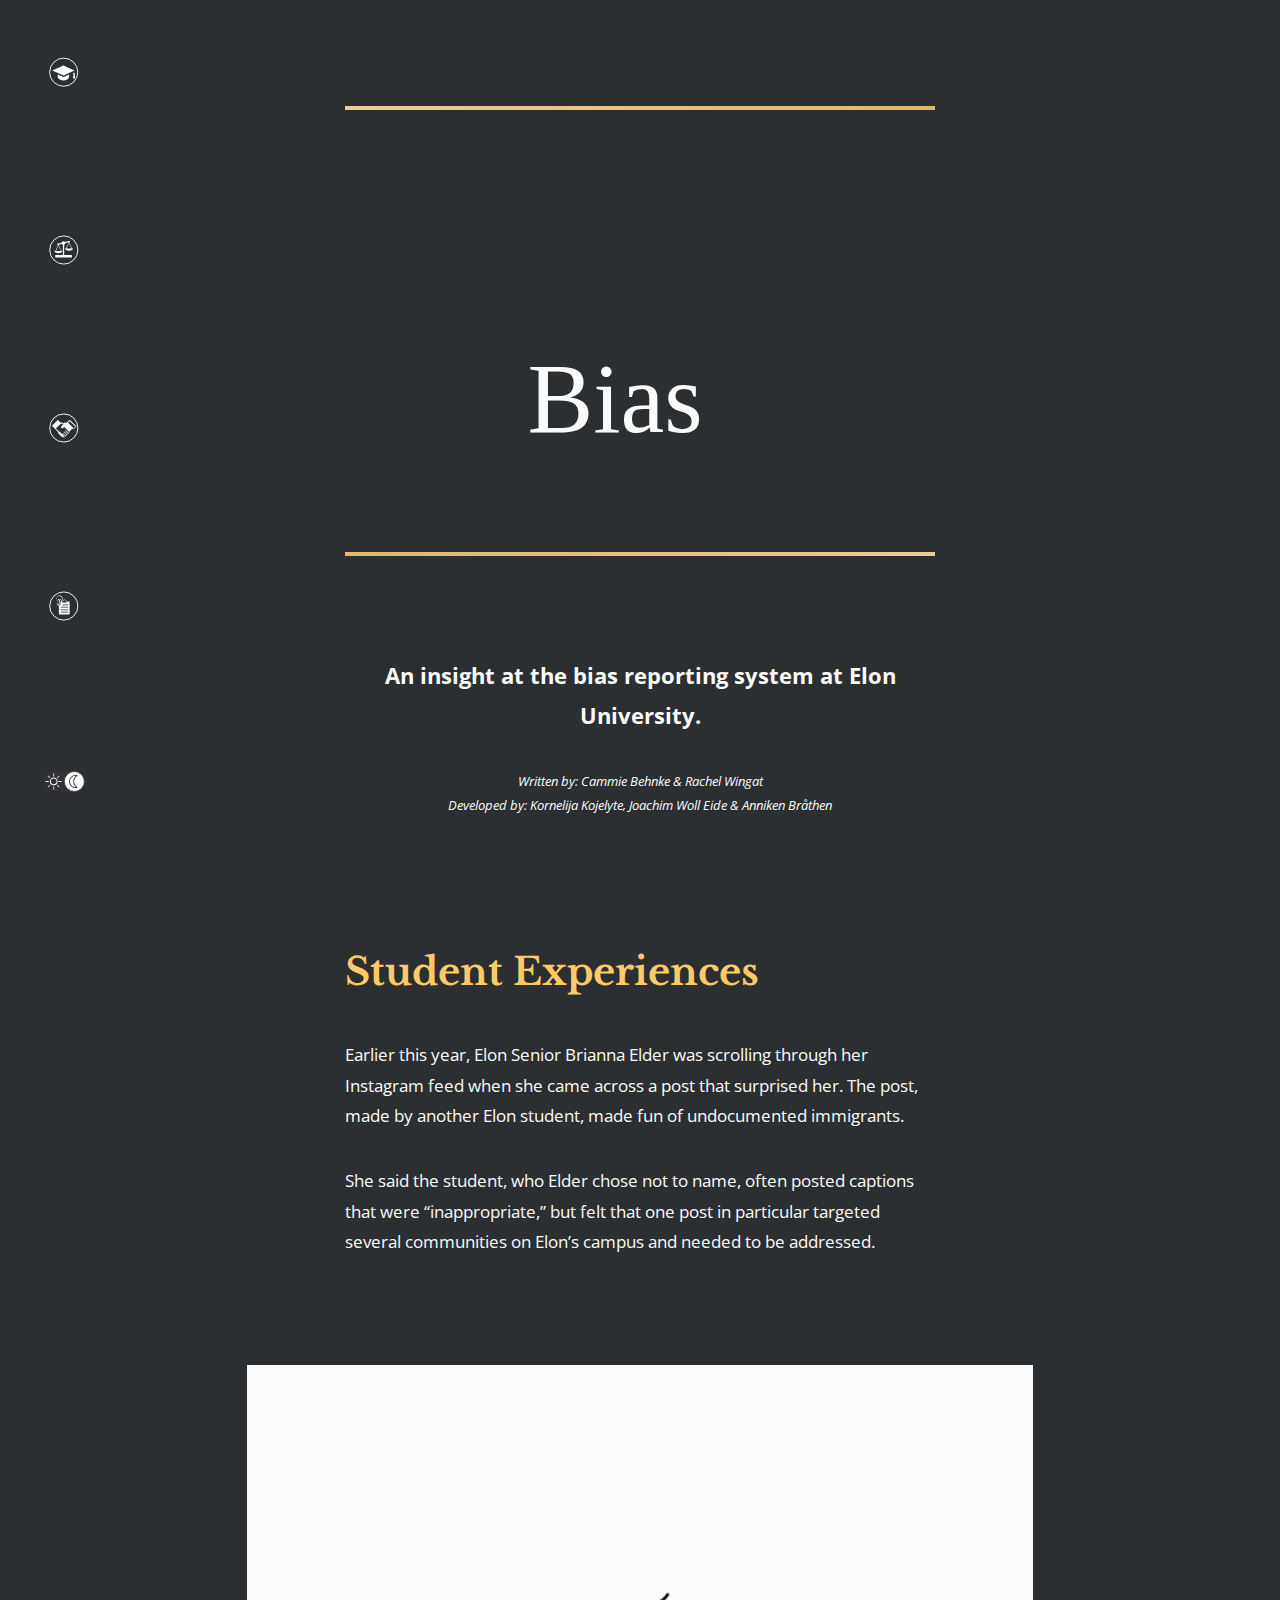
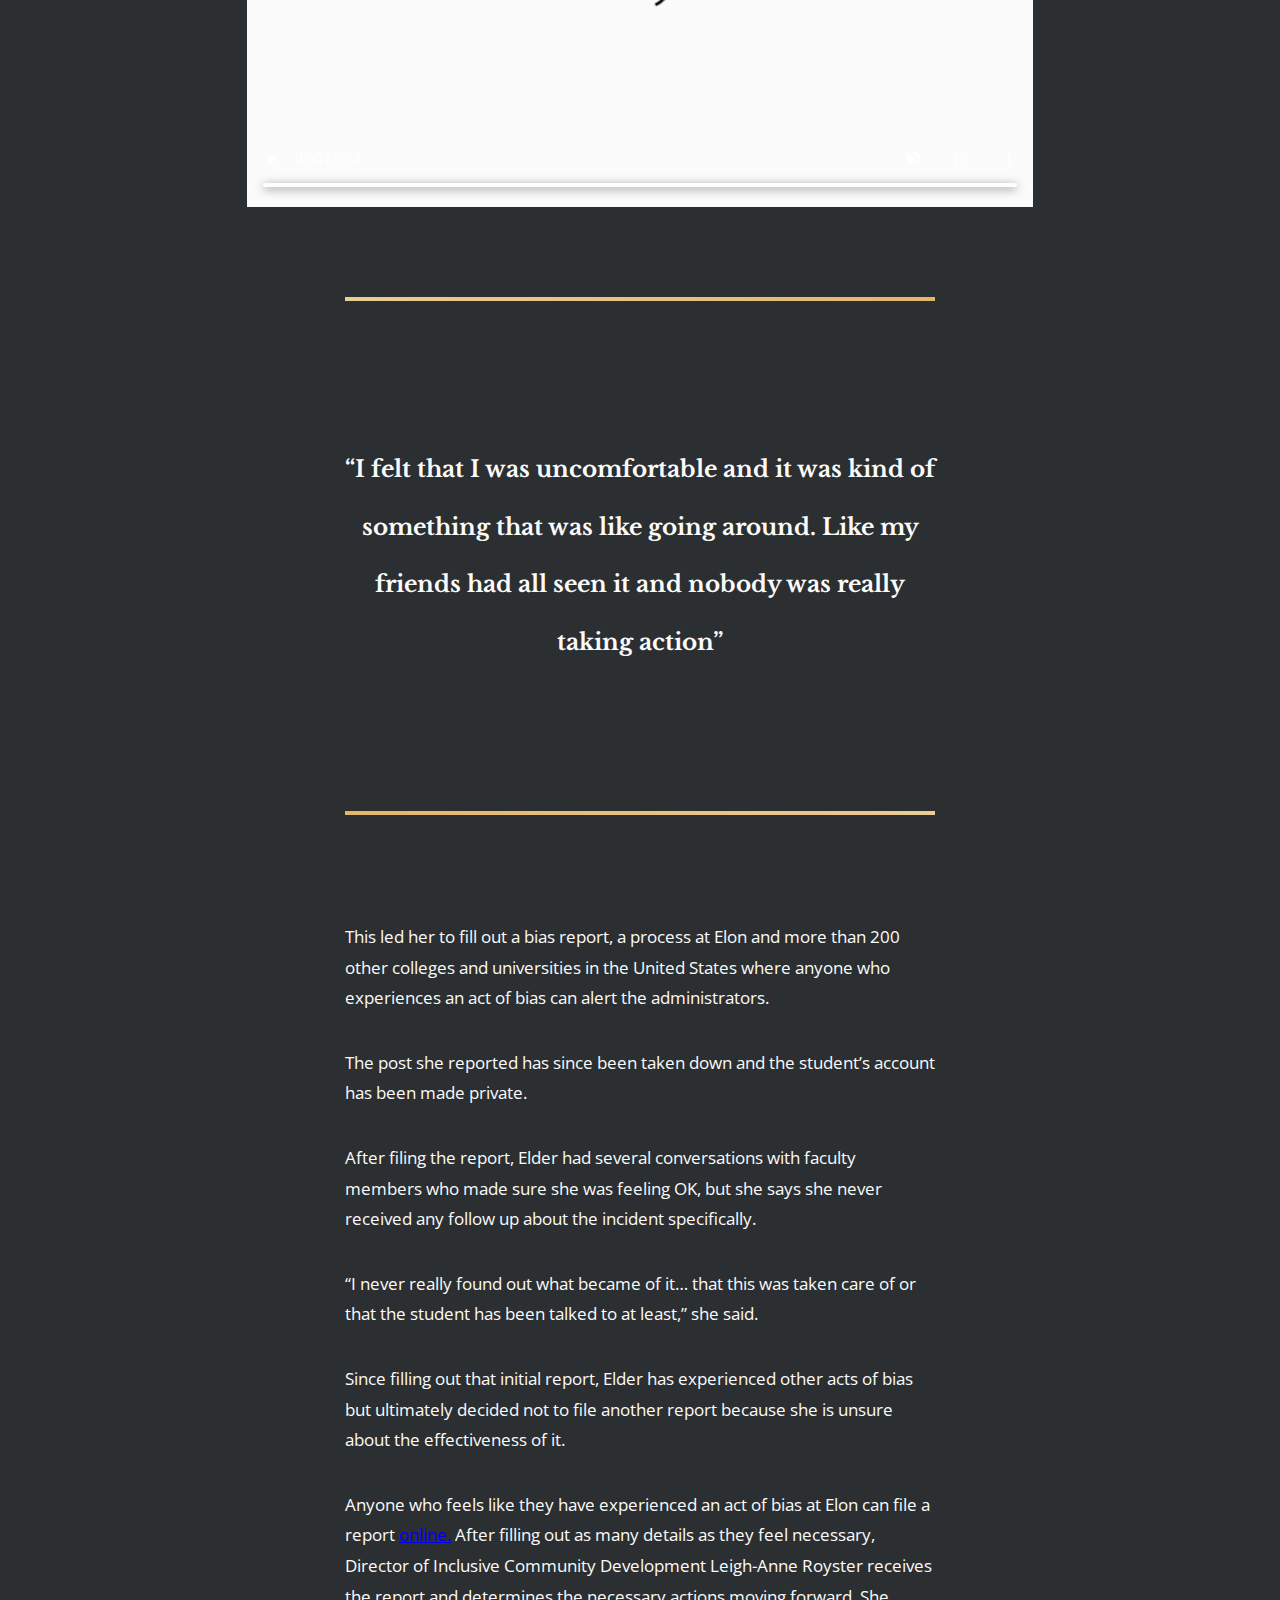
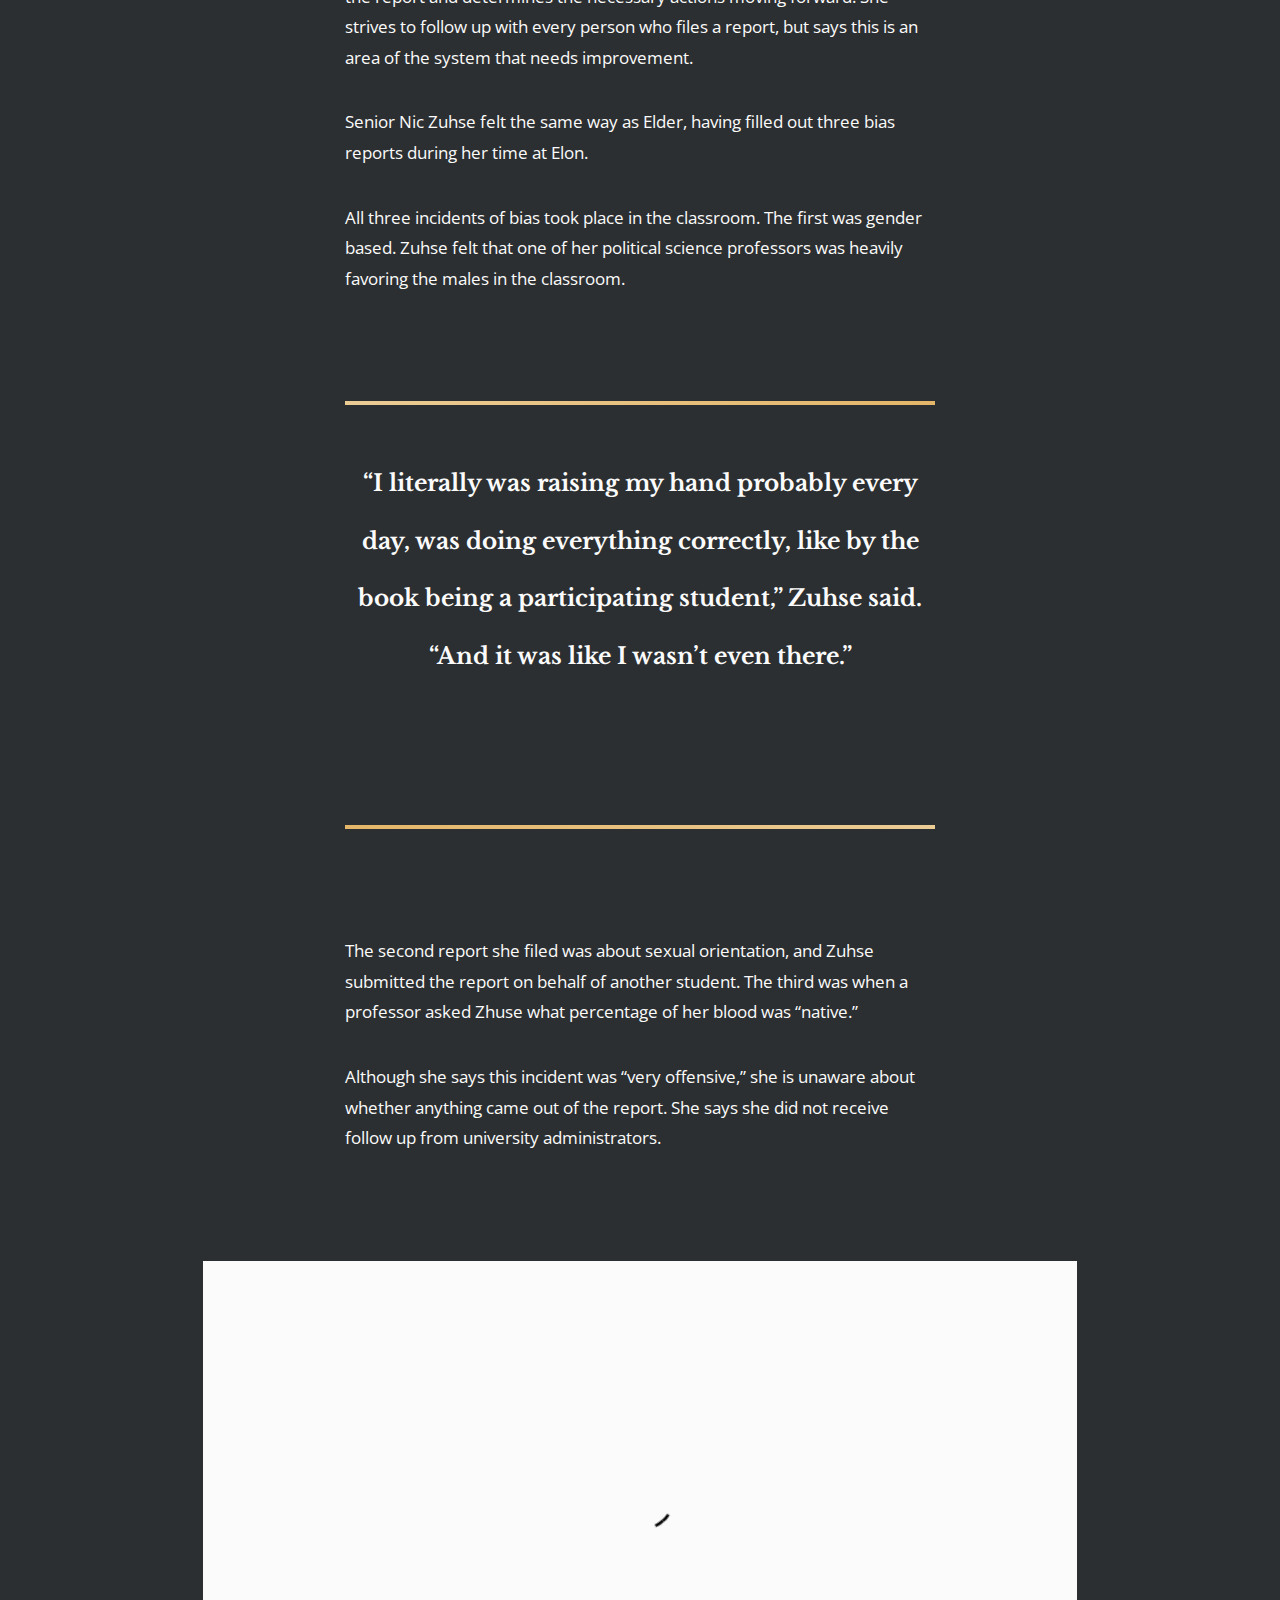
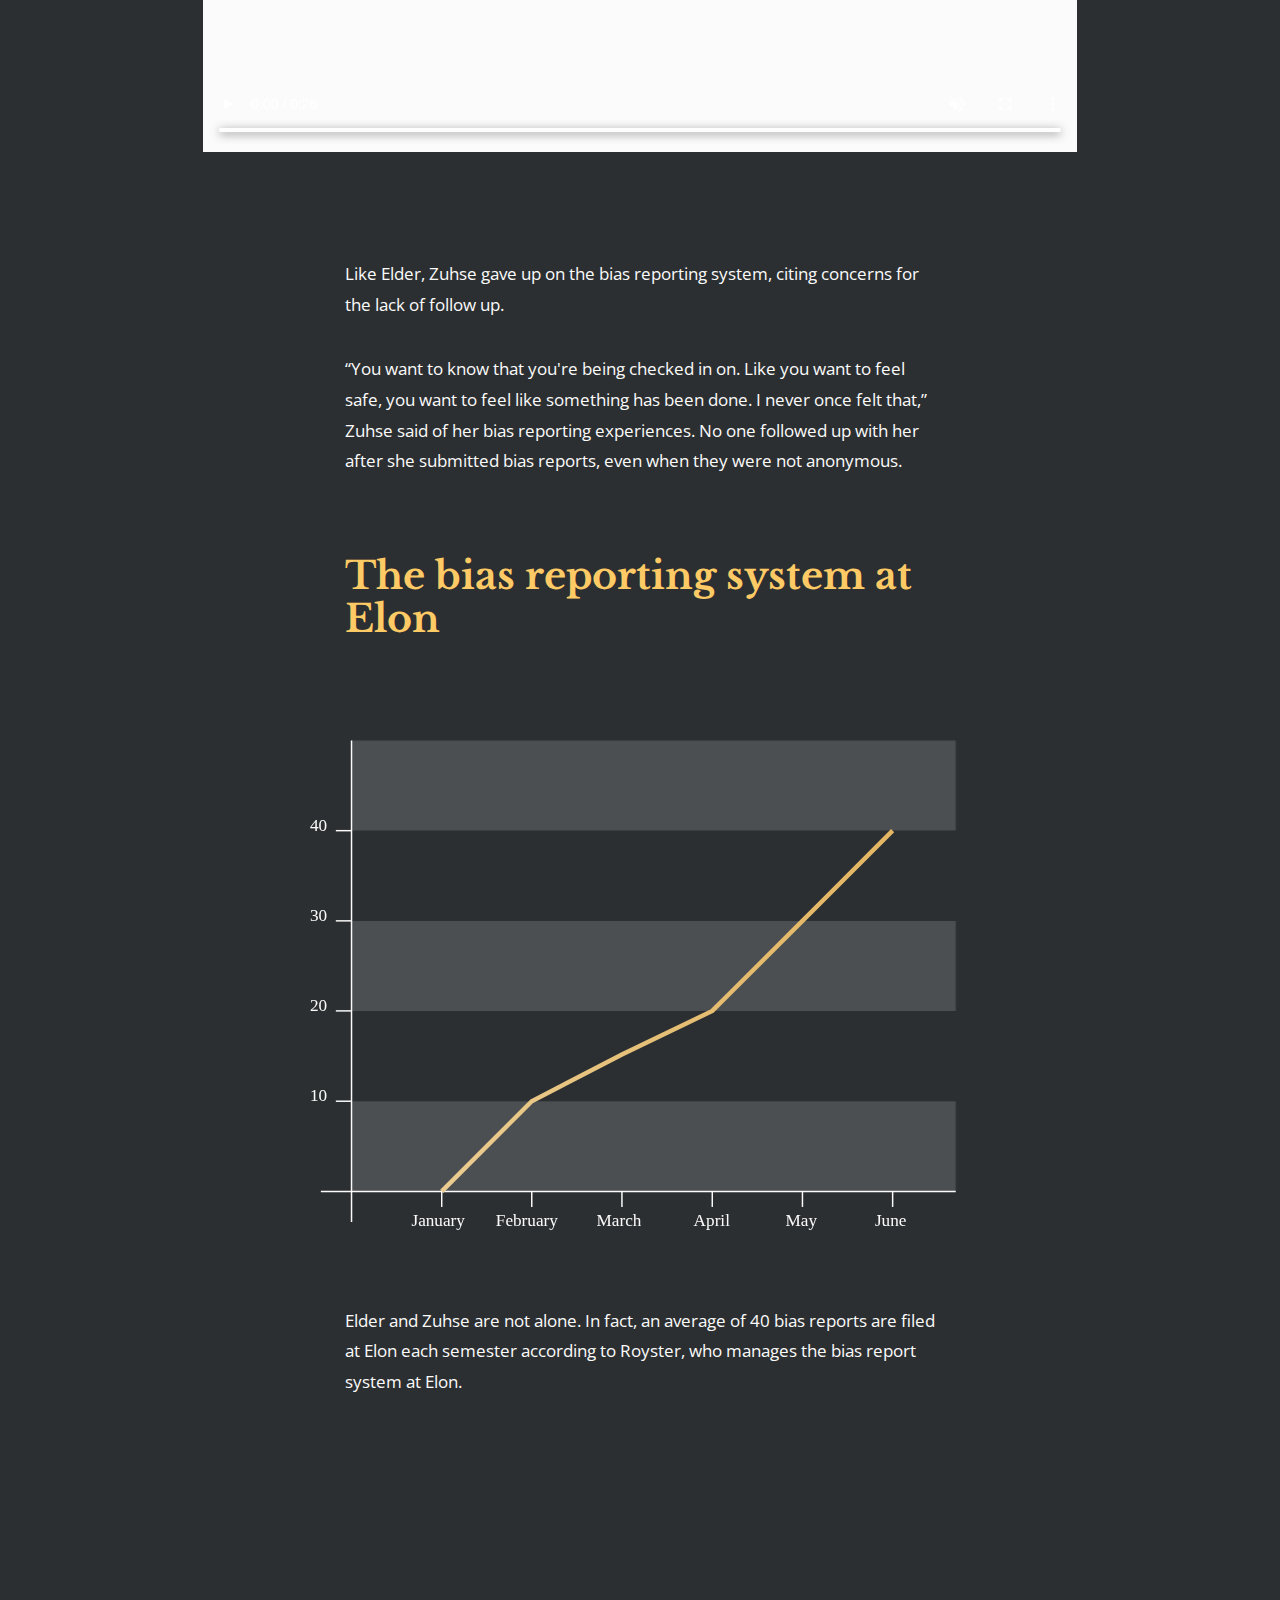
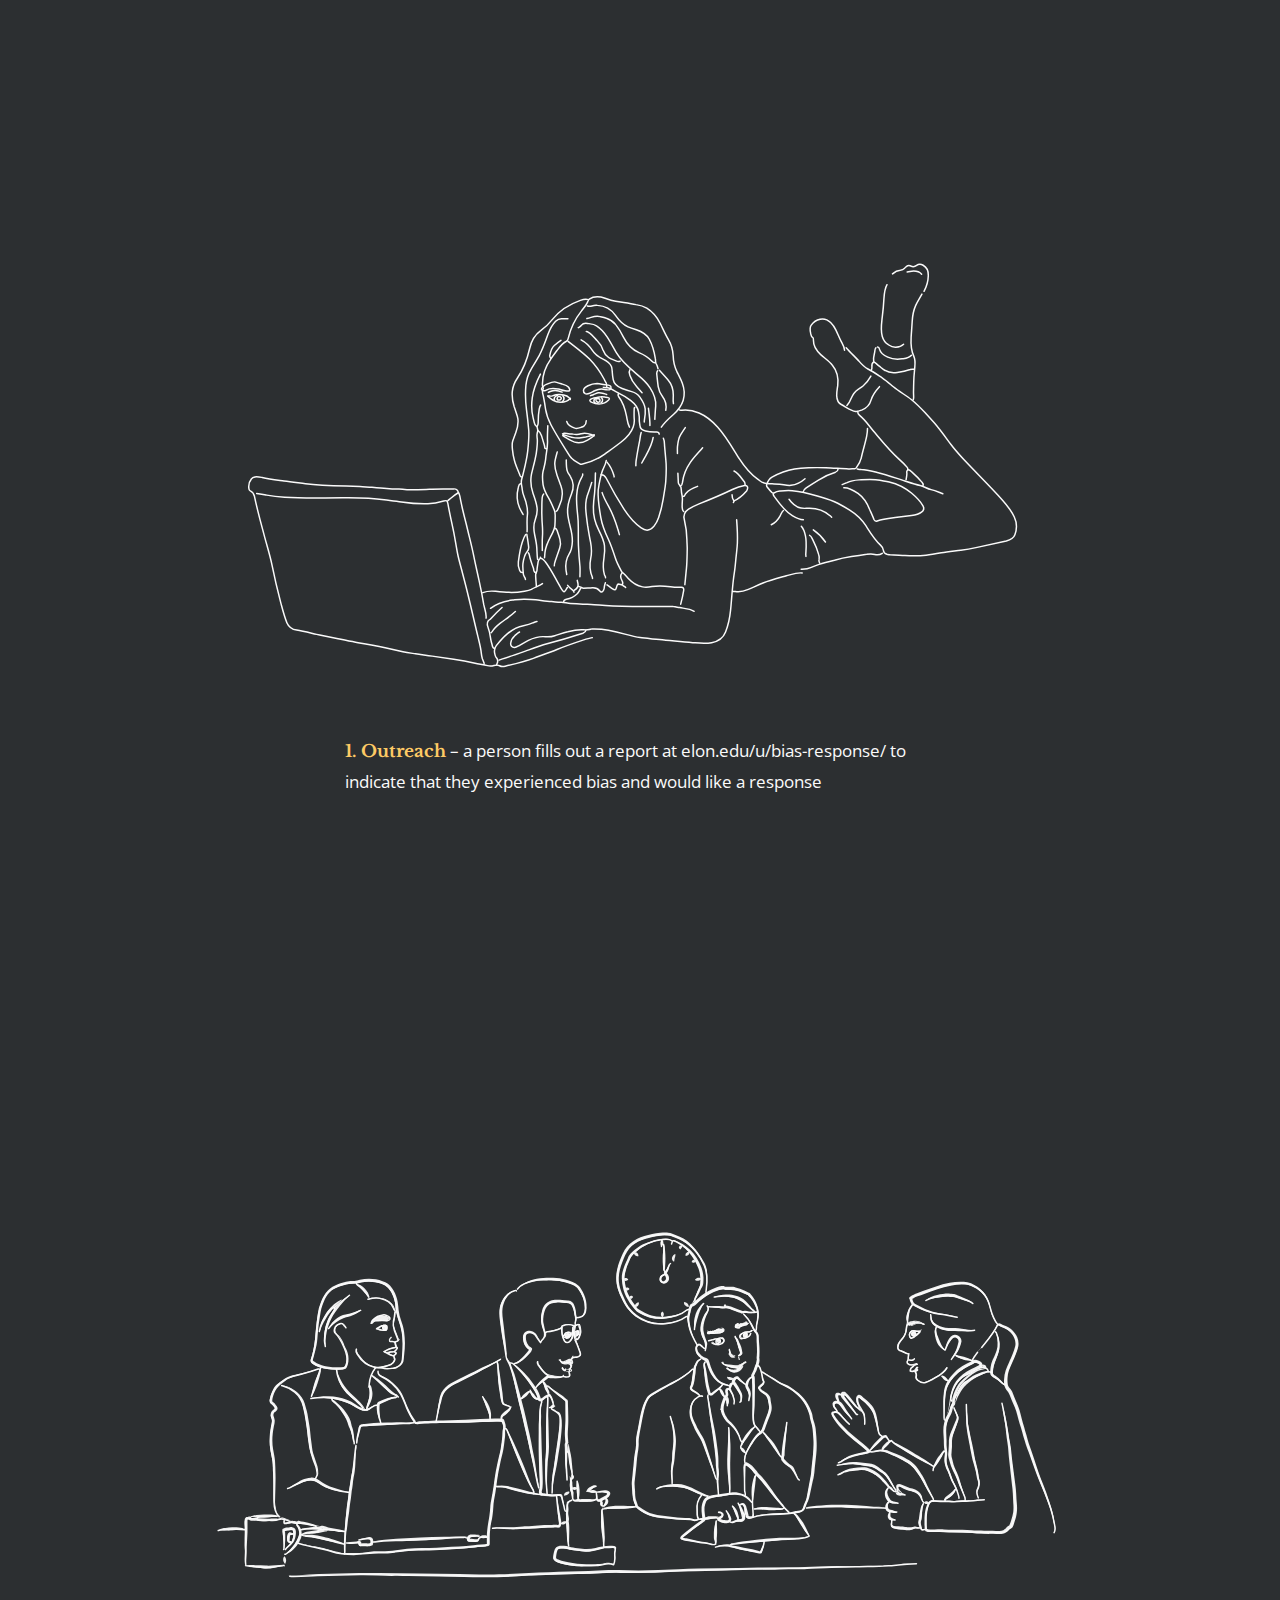
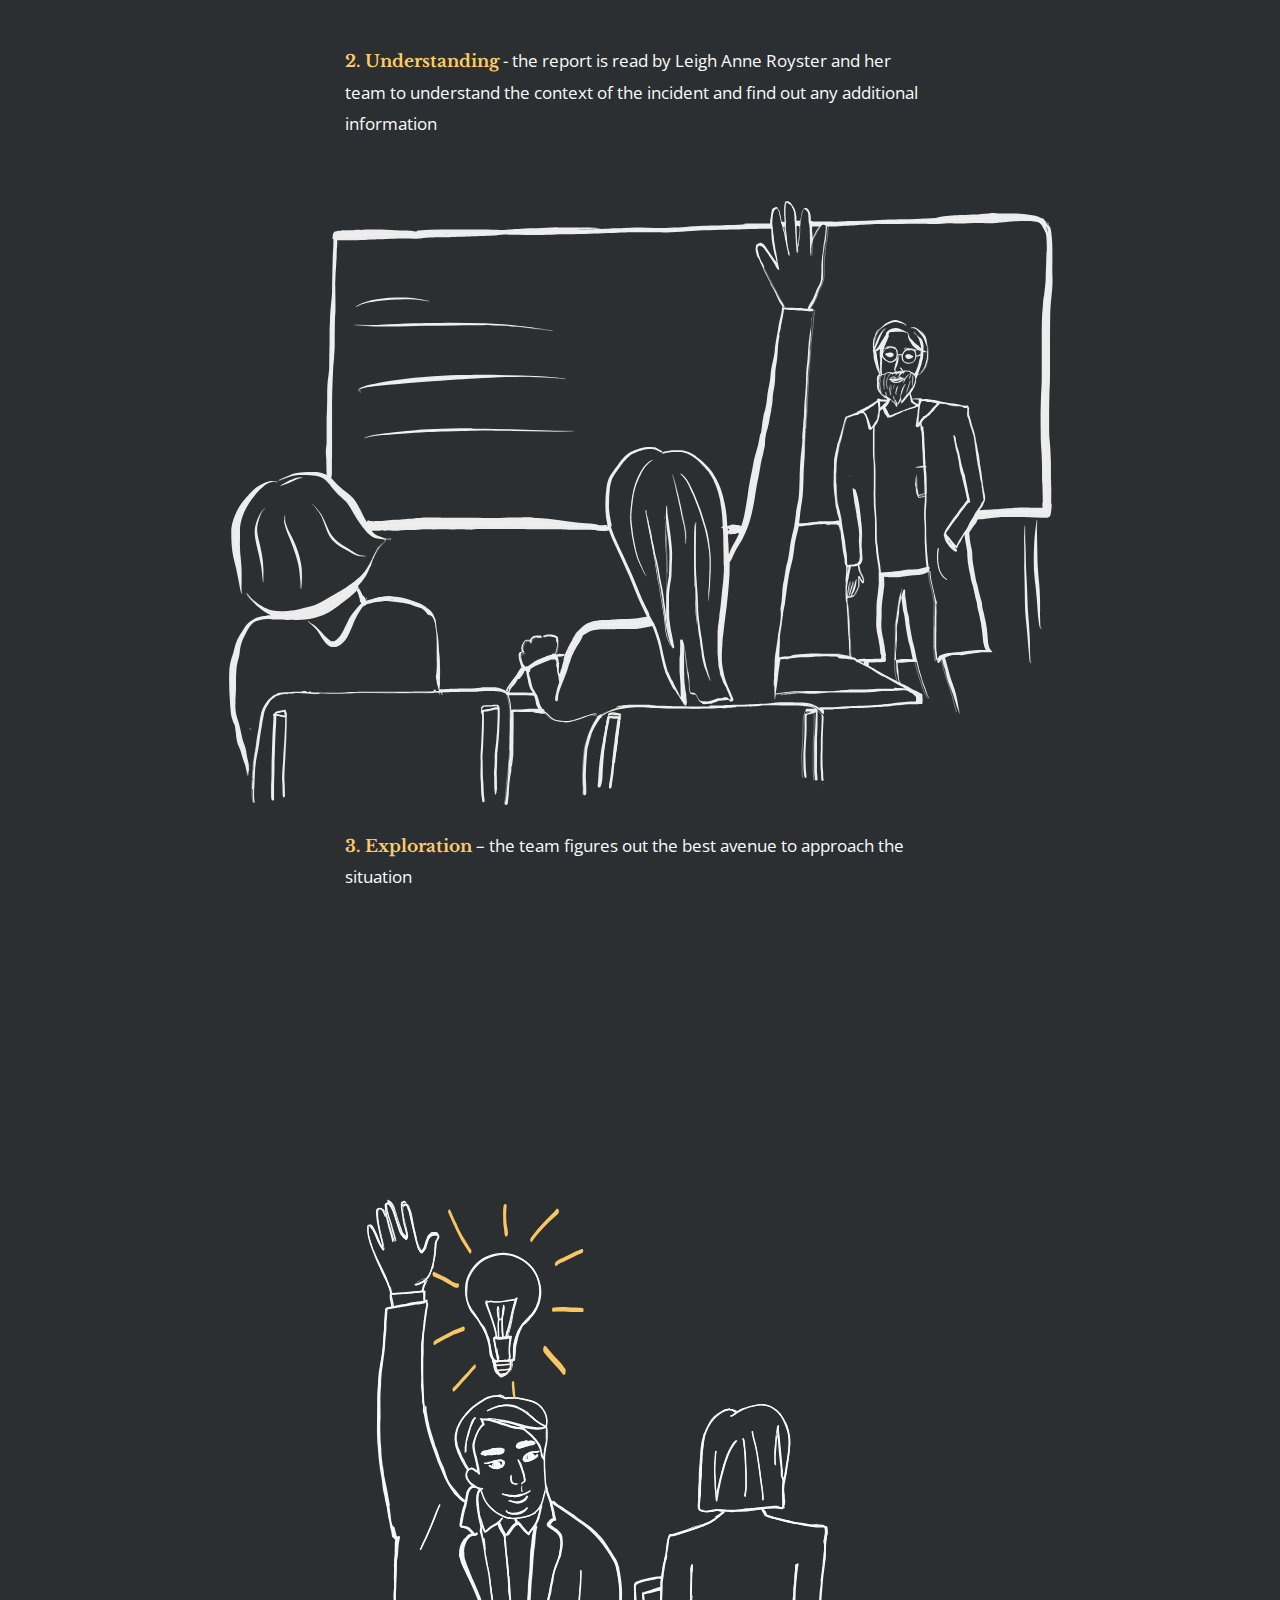
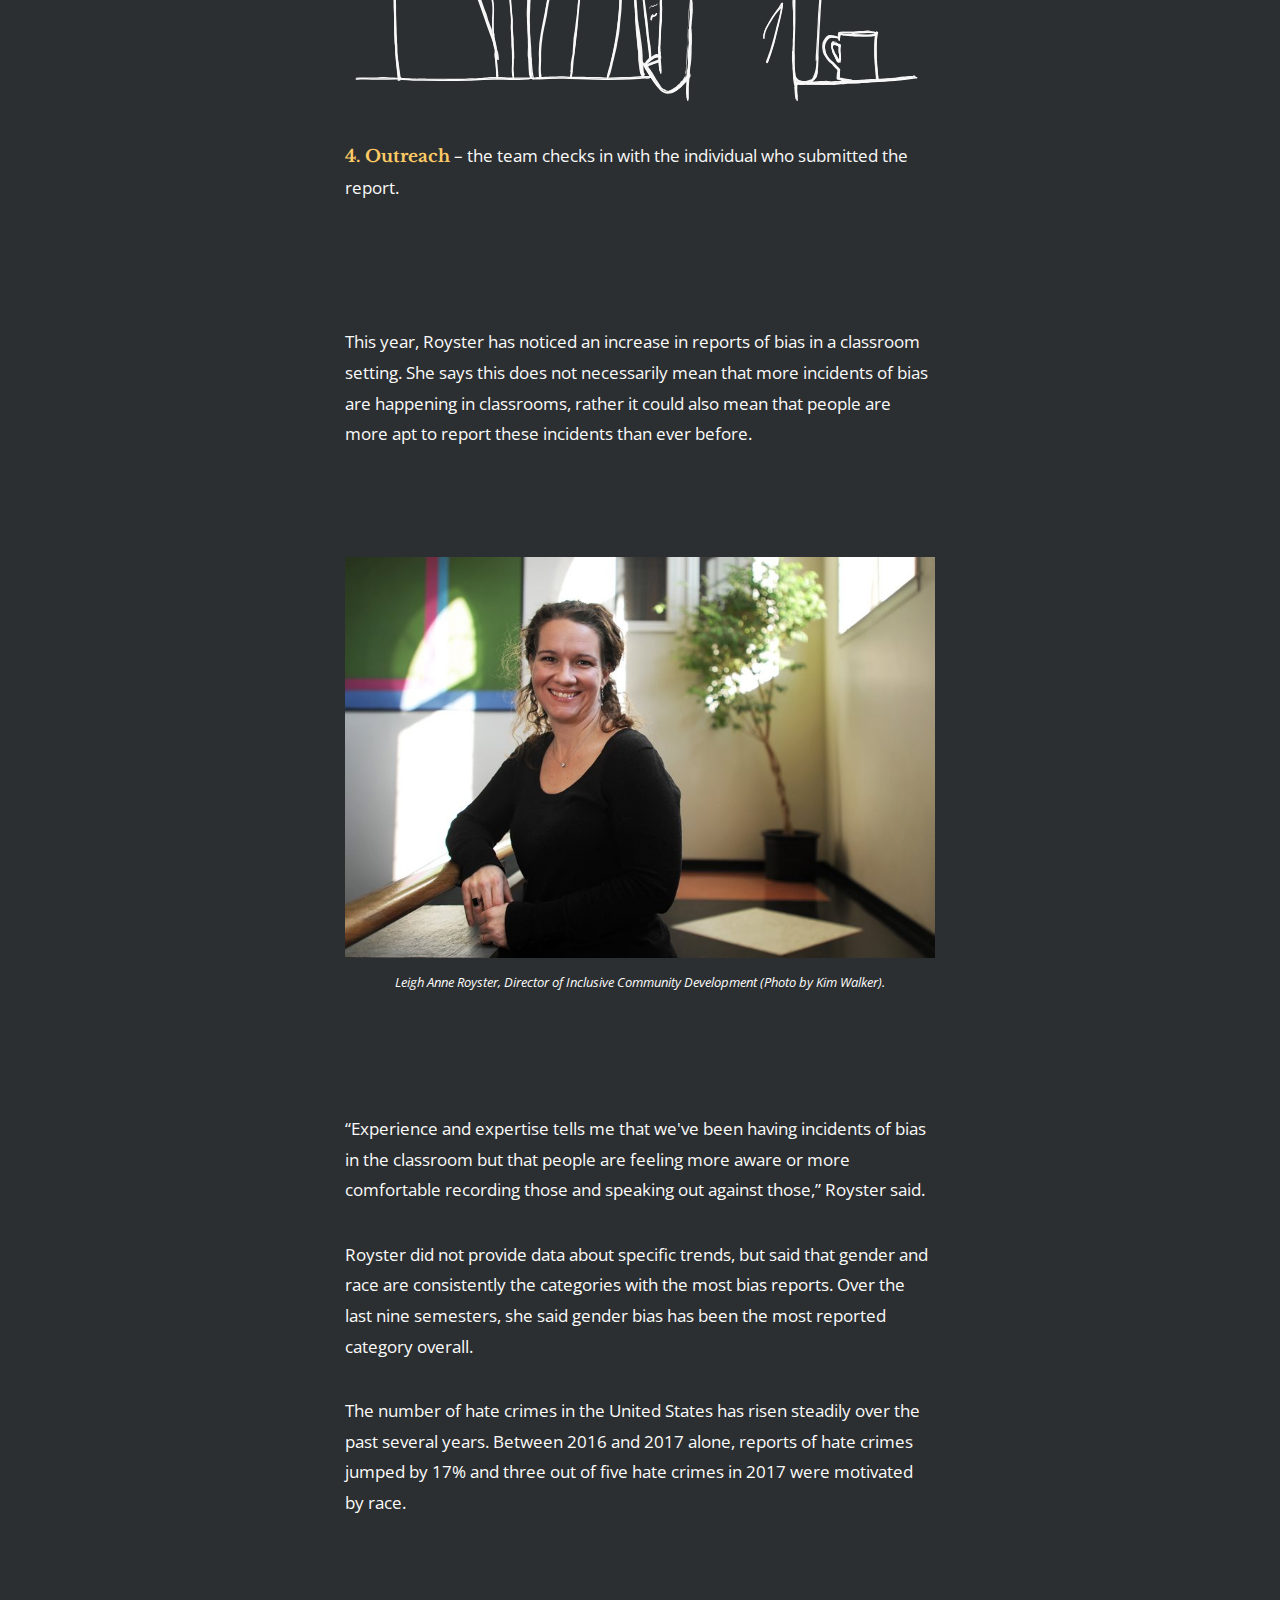
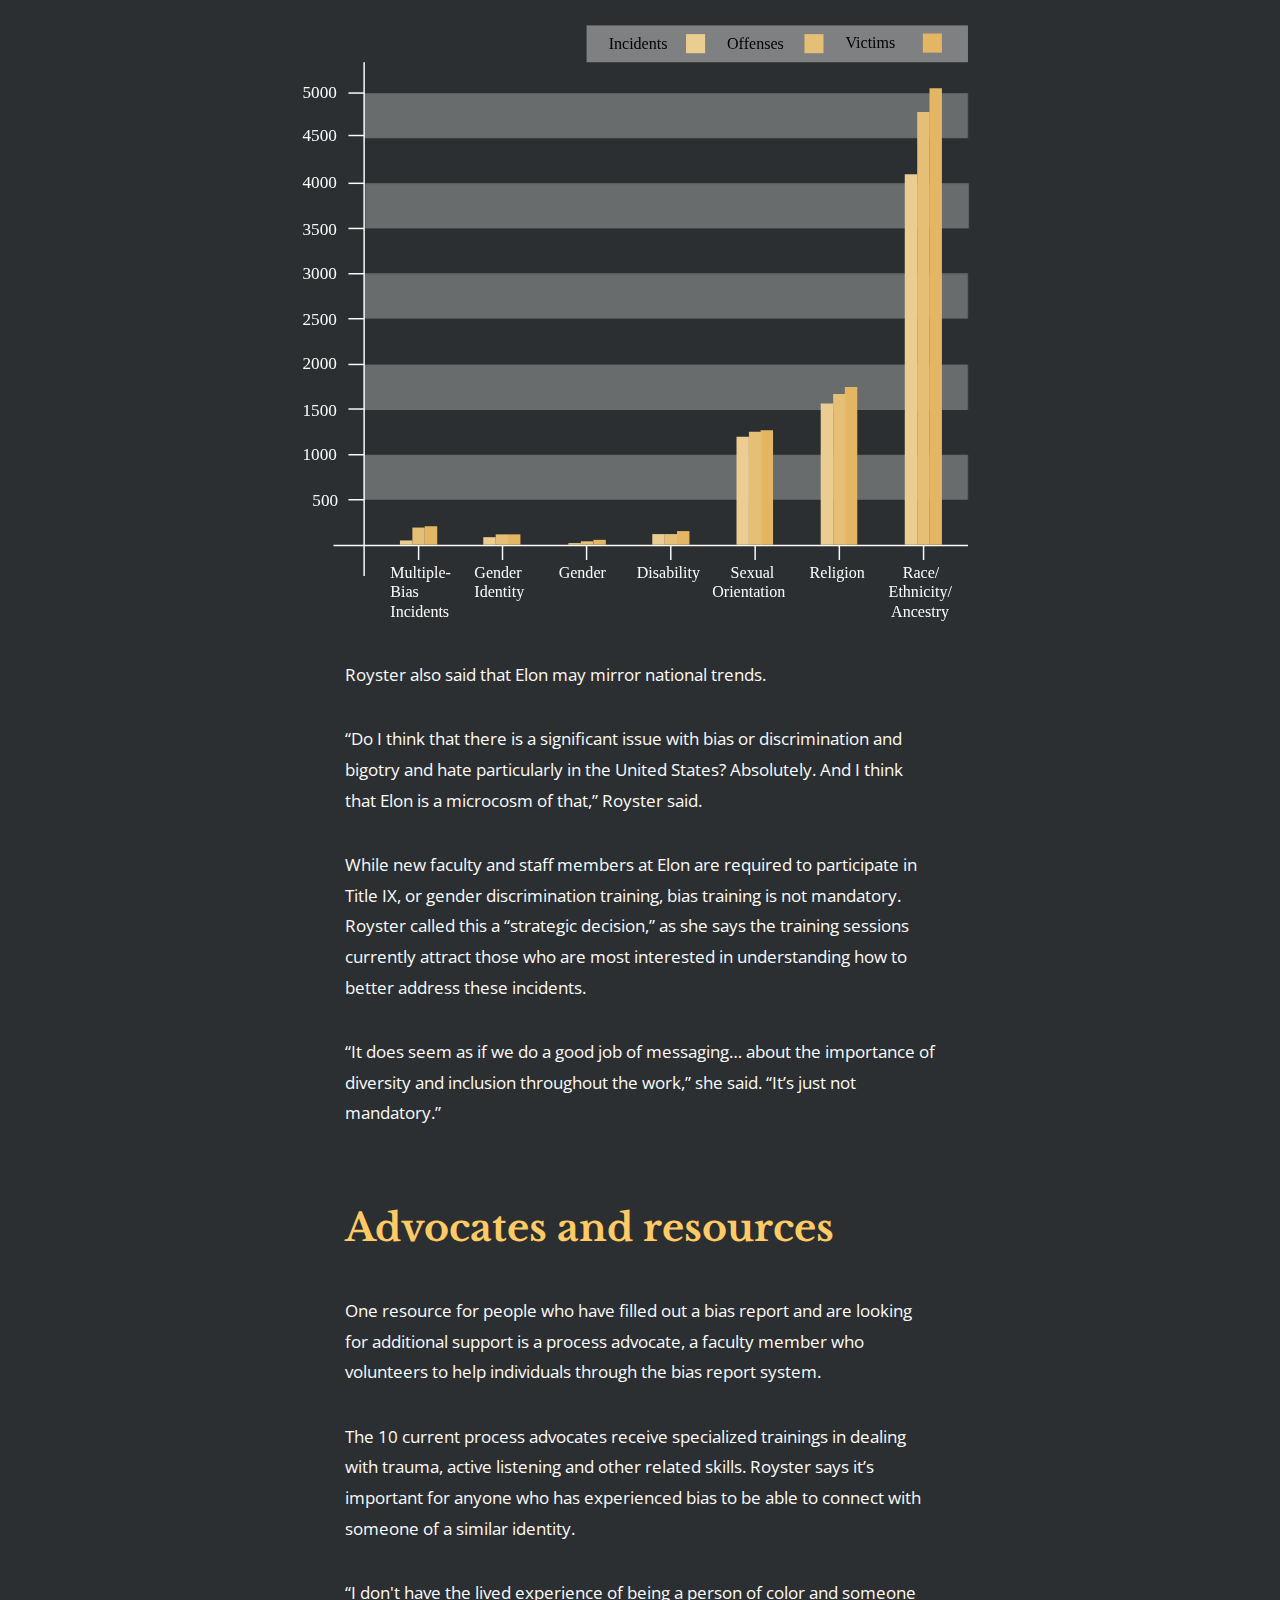
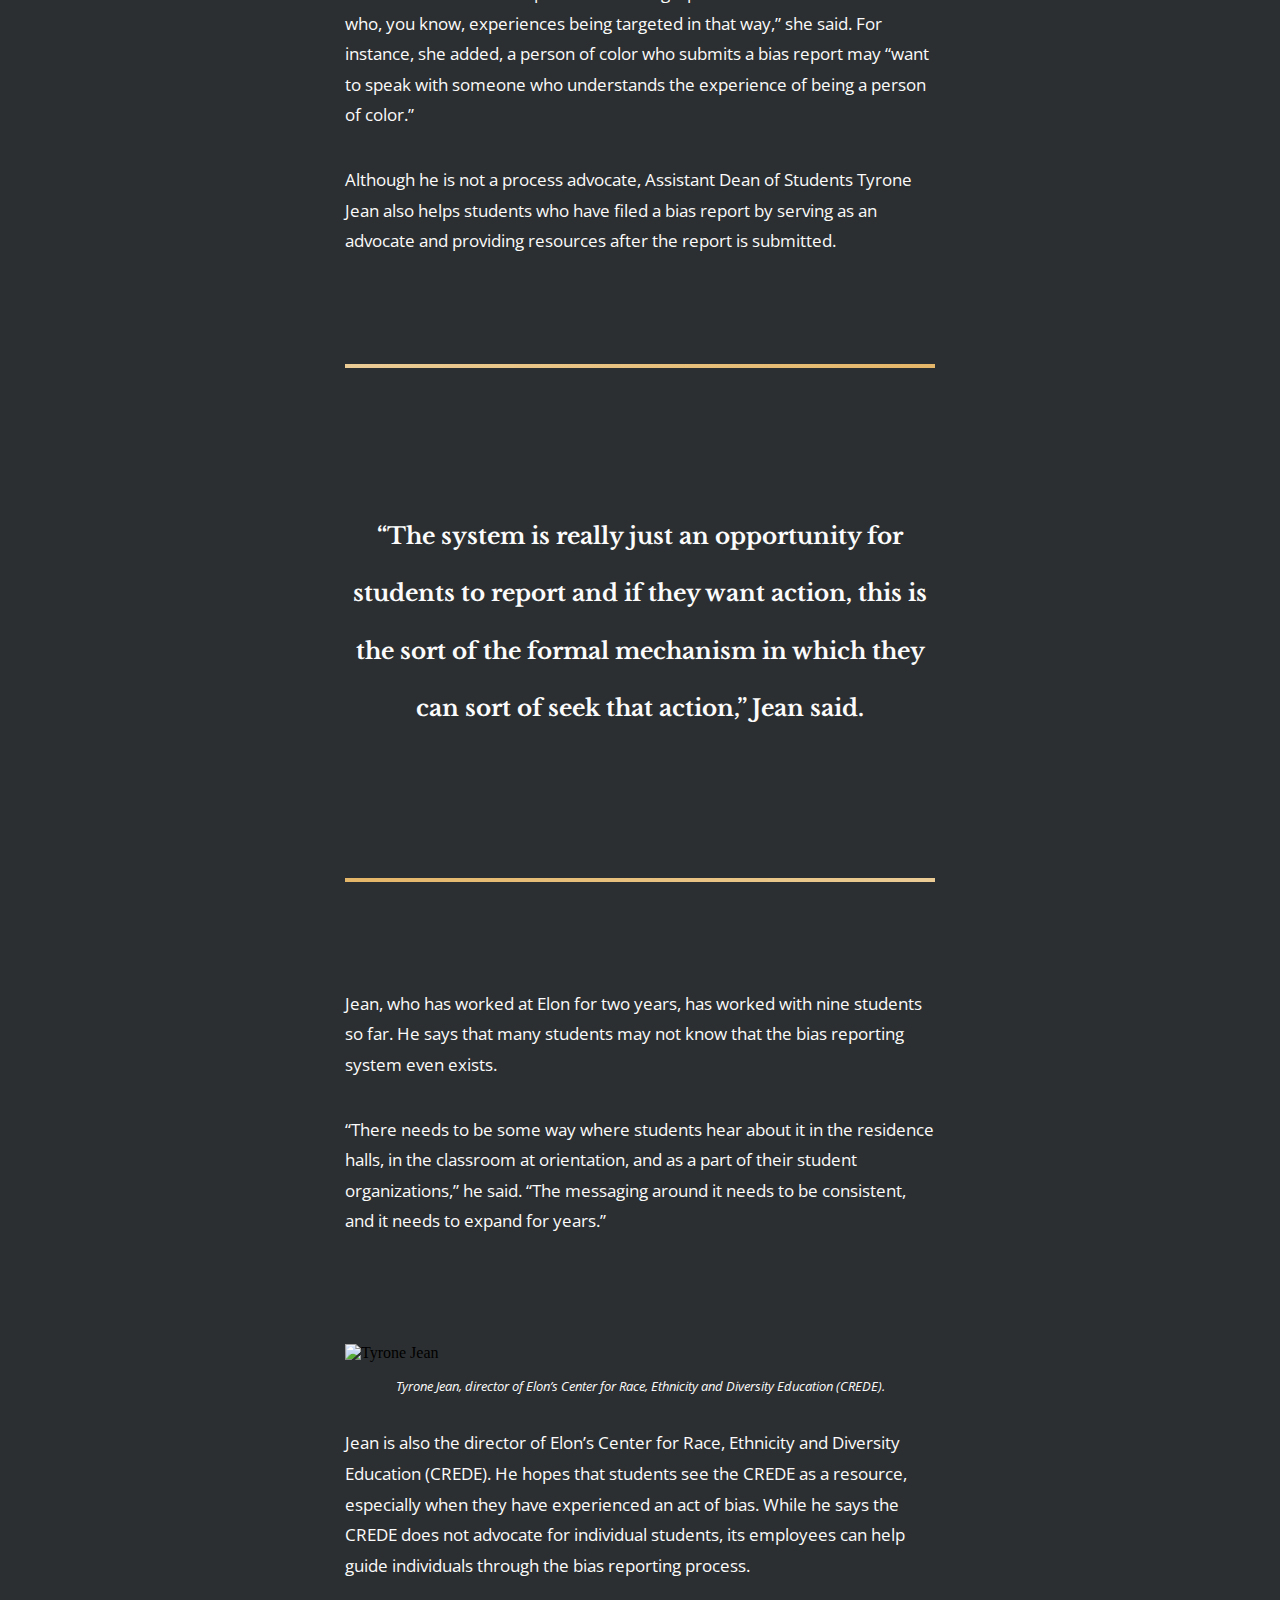
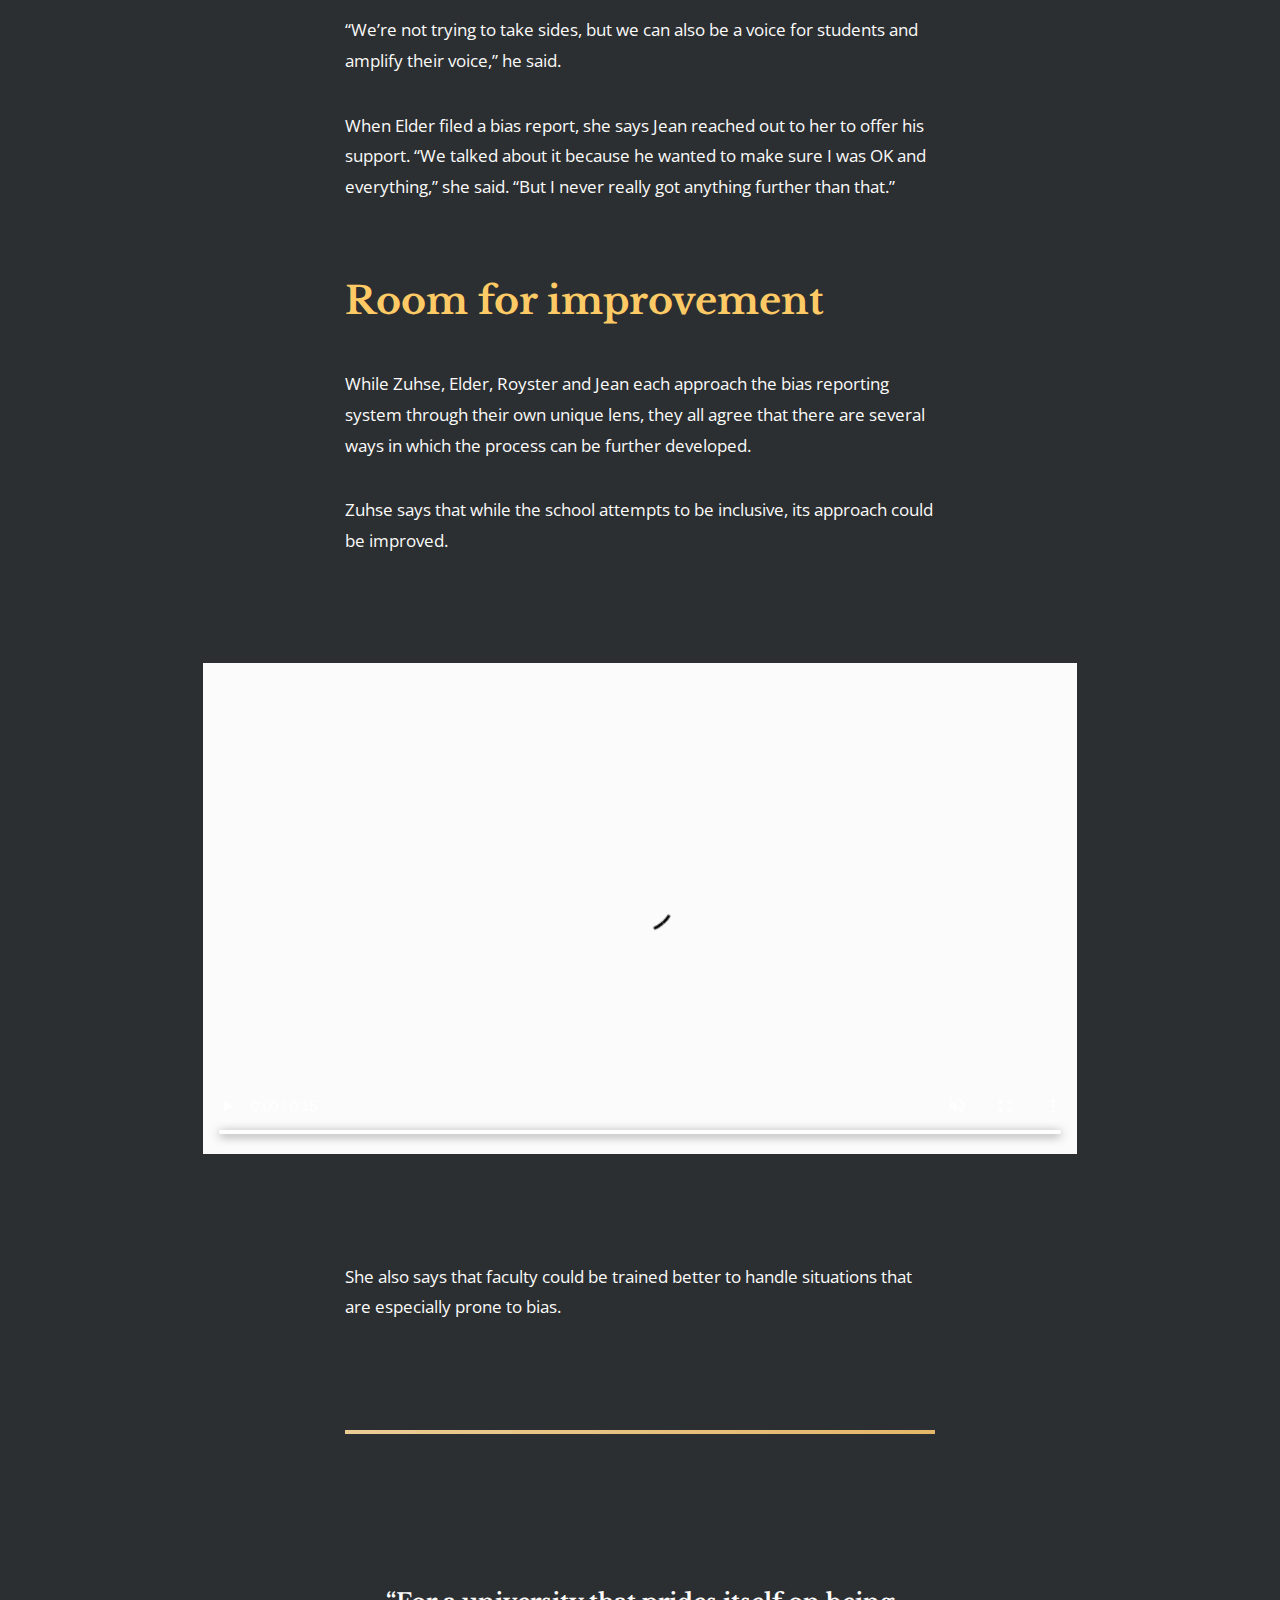
==== commit ed95f3ab: "Klar for testing :D Gir meg nå :)" ====
--- a/dark.html
+++ b/dark.html
@@ -31,7 +31,7 @@
    <!-- her lå Nav slider -->
     <a class="ic-wrapp" href="#studentexperience" style="text-decoration:none;">
 
-      <svg version="1.1" id="icon" xmlns="http://www.w3.org/2000/svg" xmlns:xlink="http://www.w3.org/1999/xlink" x="0px" y="0px"
+      <svg version="1.1" id="icons" xmlns="http://www.w3.org/2000/svg" xmlns:xlink="http://www.w3.org/1999/xlink" x="0px" y="0px"
       	 viewBox="0 0 32 32" style="enable-background:new 0 0 32 32;" xml:space="preserve">
       <g>
       	<path class="icon" d="M15.6,21.3l-6.1-2.6v2.2c0,0.5,0.1,1.1,0.4,1.5c0.7,1,2.3,2.6,5.7,2.6s5-1.5,5.7-2.6c0.3-0.4,0.4-1,0.4-1.5
@@ -47,7 +47,7 @@
 
    <a class="ic-wrapp" href="#biasSystemElon" style="text-decoration:none;">
 
-     <svg version="1.1" id="icon" xmlns="http://www.w3.org/2000/svg" xmlns:xlink="http://www.w3.org/1999/xlink" x="0px" y="0px"
+     <svg version="1.1" id="icons" xmlns="http://www.w3.org/2000/svg" xmlns:xlink="http://www.w3.org/1999/xlink" x="0px" y="0px"
      	 viewBox="0 0 32 32" style="enable-background:new 0 0 32 32;" xml:space="preserve">
      <g>
      	<circle class="circle" cx="16" cy="16" r="15"/>
@@ -63,7 +63,7 @@
 
    <a class="ic-wrapp" href="#advocates" style="text-decoration:none;">
 
-     <svg version="1.1" id="icon" xmlns="http://www.w3.org/2000/svg" xmlns:xlink="http://www.w3.org/1999/xlink" x="0px" y="0px"
+     <svg version="1.1" id="icons" xmlns="http://www.w3.org/2000/svg" xmlns:xlink="http://www.w3.org/1999/xlink" x="0px" y="0px"
      	 viewBox="0 0 32 32" style="enable-background:new 0 0 32 32;" xml:space="preserve">
      <circle class="circle" cx="16" cy="16" r="15"/>
      <path class="icon" d="M22.9,7.8c-0.4-0.4-0.7-0.4-1.1,0c-0.8,0.8-1.6,1.6-2.4,2.4c-0.1,0.1-0.4,0.2-0.5,0.2c-1.1-0.5-2.1-0.3-3,0.4
@@ -89,7 +89,7 @@
 
    <a class="ic-wrapp" href="#improvement" style="text-decoration:none;">
 
-     <svg version="1.1" id="icon" xmlns="http://www.w3.org/2000/svg" xmlns:xlink="http://www.w3.org/1999/xlink" x="0px" y="0px"
+     <svg version="1.1" id="icons" xmlns="http://www.w3.org/2000/svg" xmlns:xlink="http://www.w3.org/1999/xlink" x="0px" y="0px"
      	 viewBox="0 0 32 32" style="enable-background:new 0 0 32 32;" xml:space="preserve">
      <circle class="circle" cx="16" cy="16" r="15"/>
      <path class="icon" d="M22.1,11.4c-0.2-0.2-0.4-0.3-0.7-0.3H19l-0.6-1h-0.5c0-0.2-0.1-0.4-0.2-0.5s-0.2-0.2-0.3-0.3
--- a/css/dark.css
+++ b/css/dark.css
@@ -74,9 +74,10 @@
 }
 
 #light{
-  height: 30px;
+  height: 25px;
   margin: auto;
   left: 0;
+  width: 50%;
 }
 
 img {
@@ -264,7 +265,7 @@
 
 .ic-wrapp svg{
   display: flex;
-  width: 30px;
+  width: 70%;
   margin: auto;
 }
 
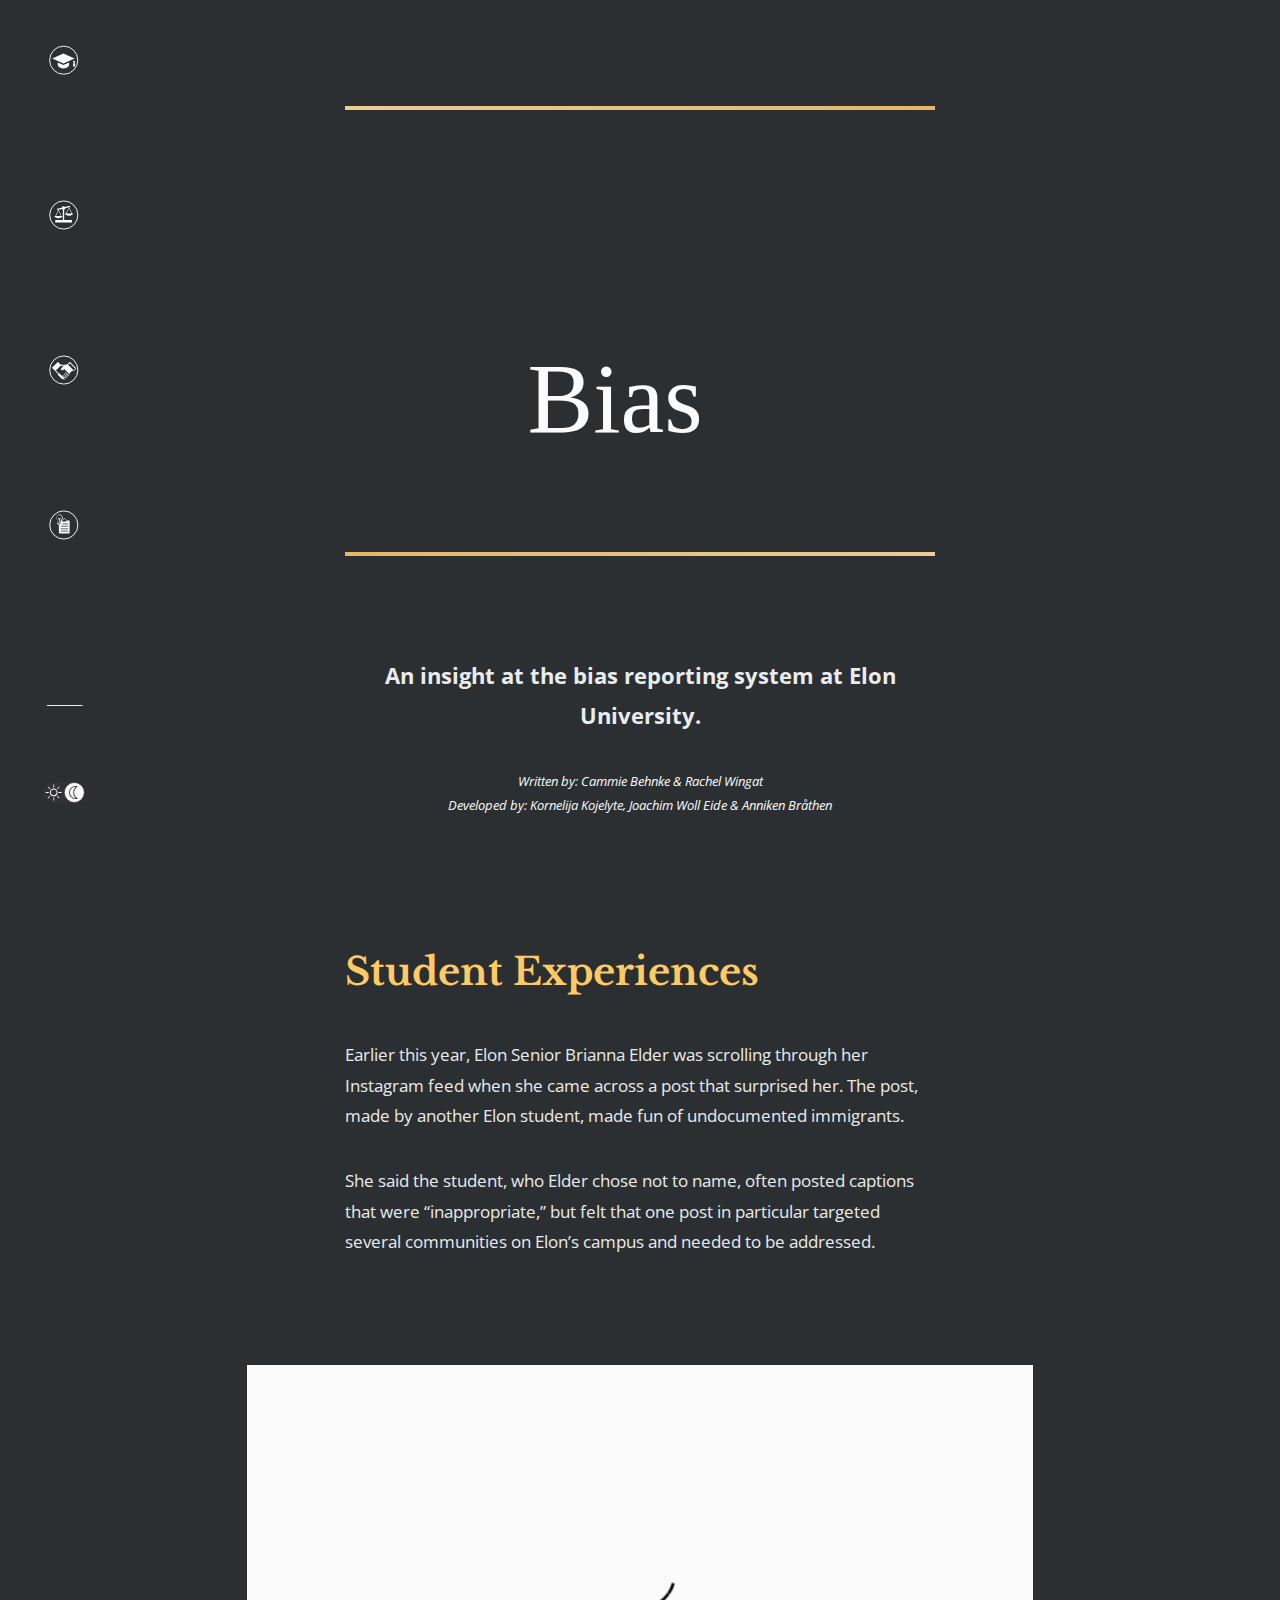
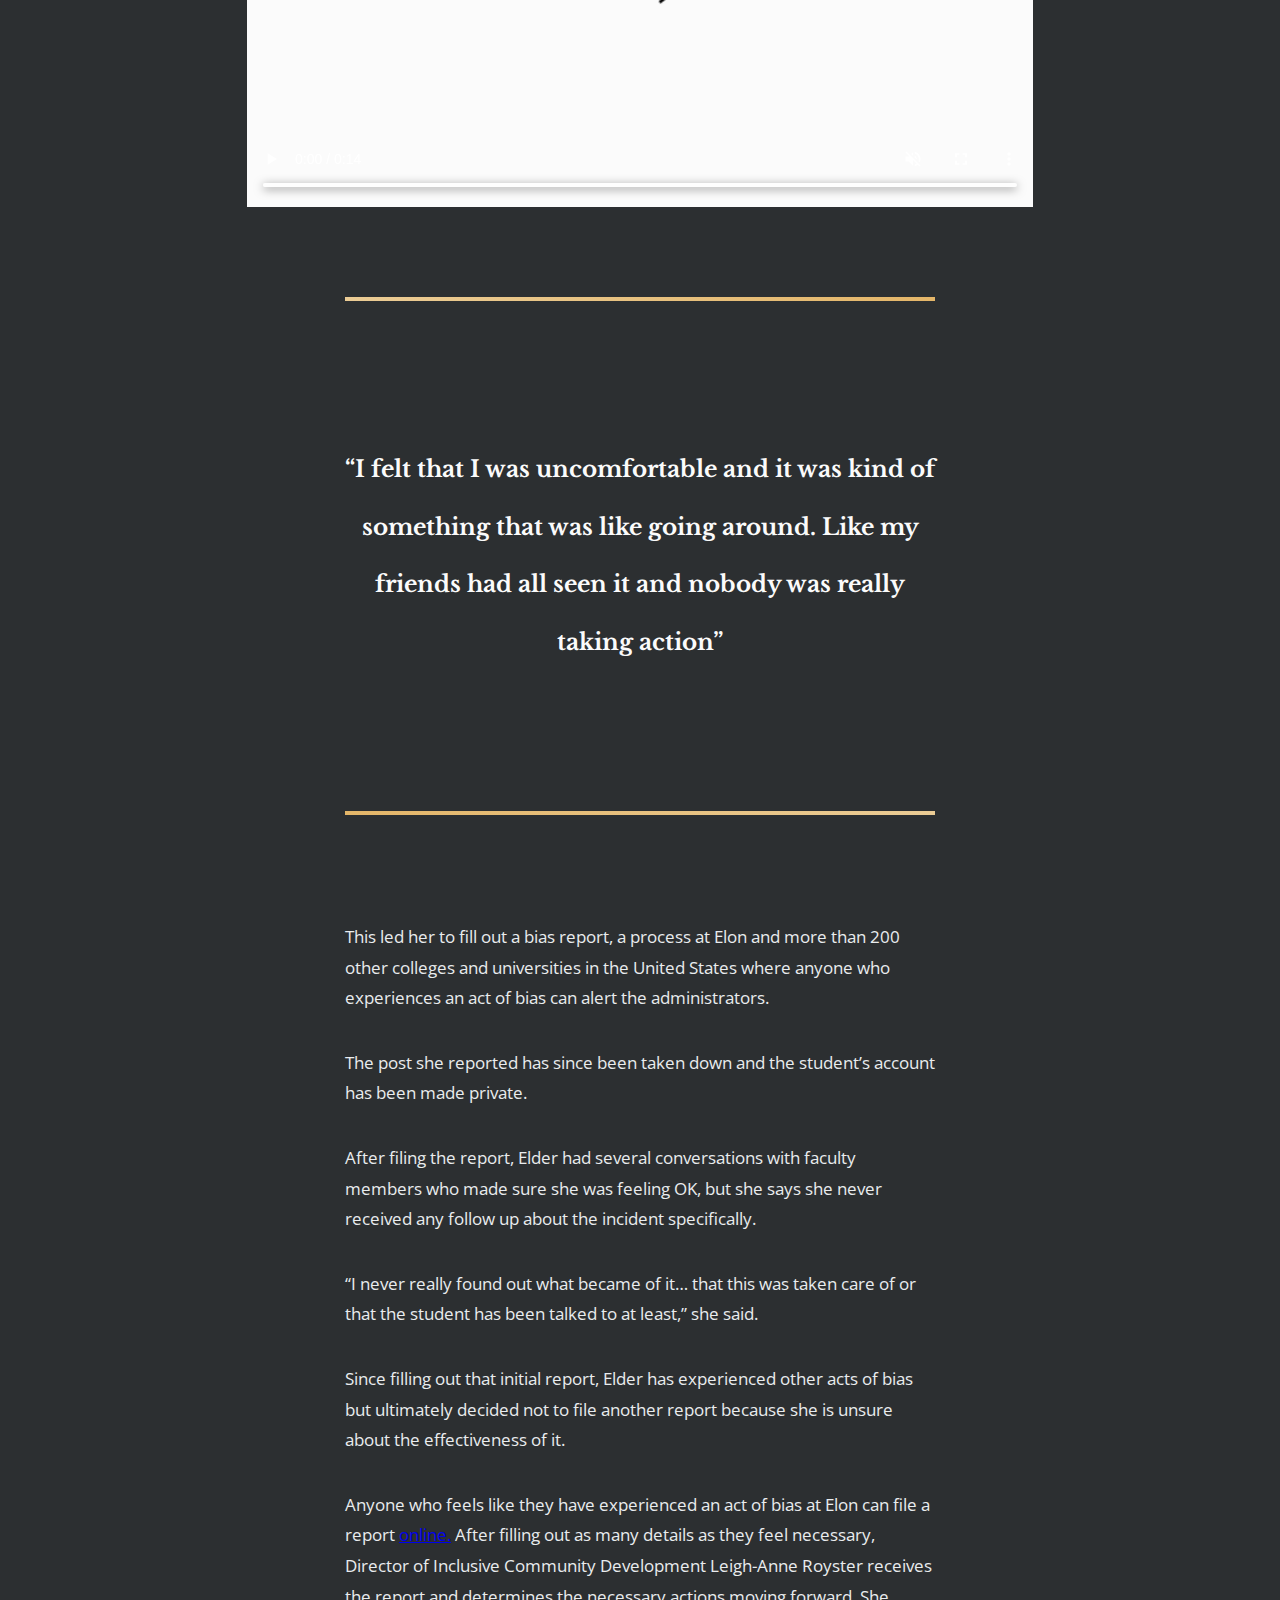
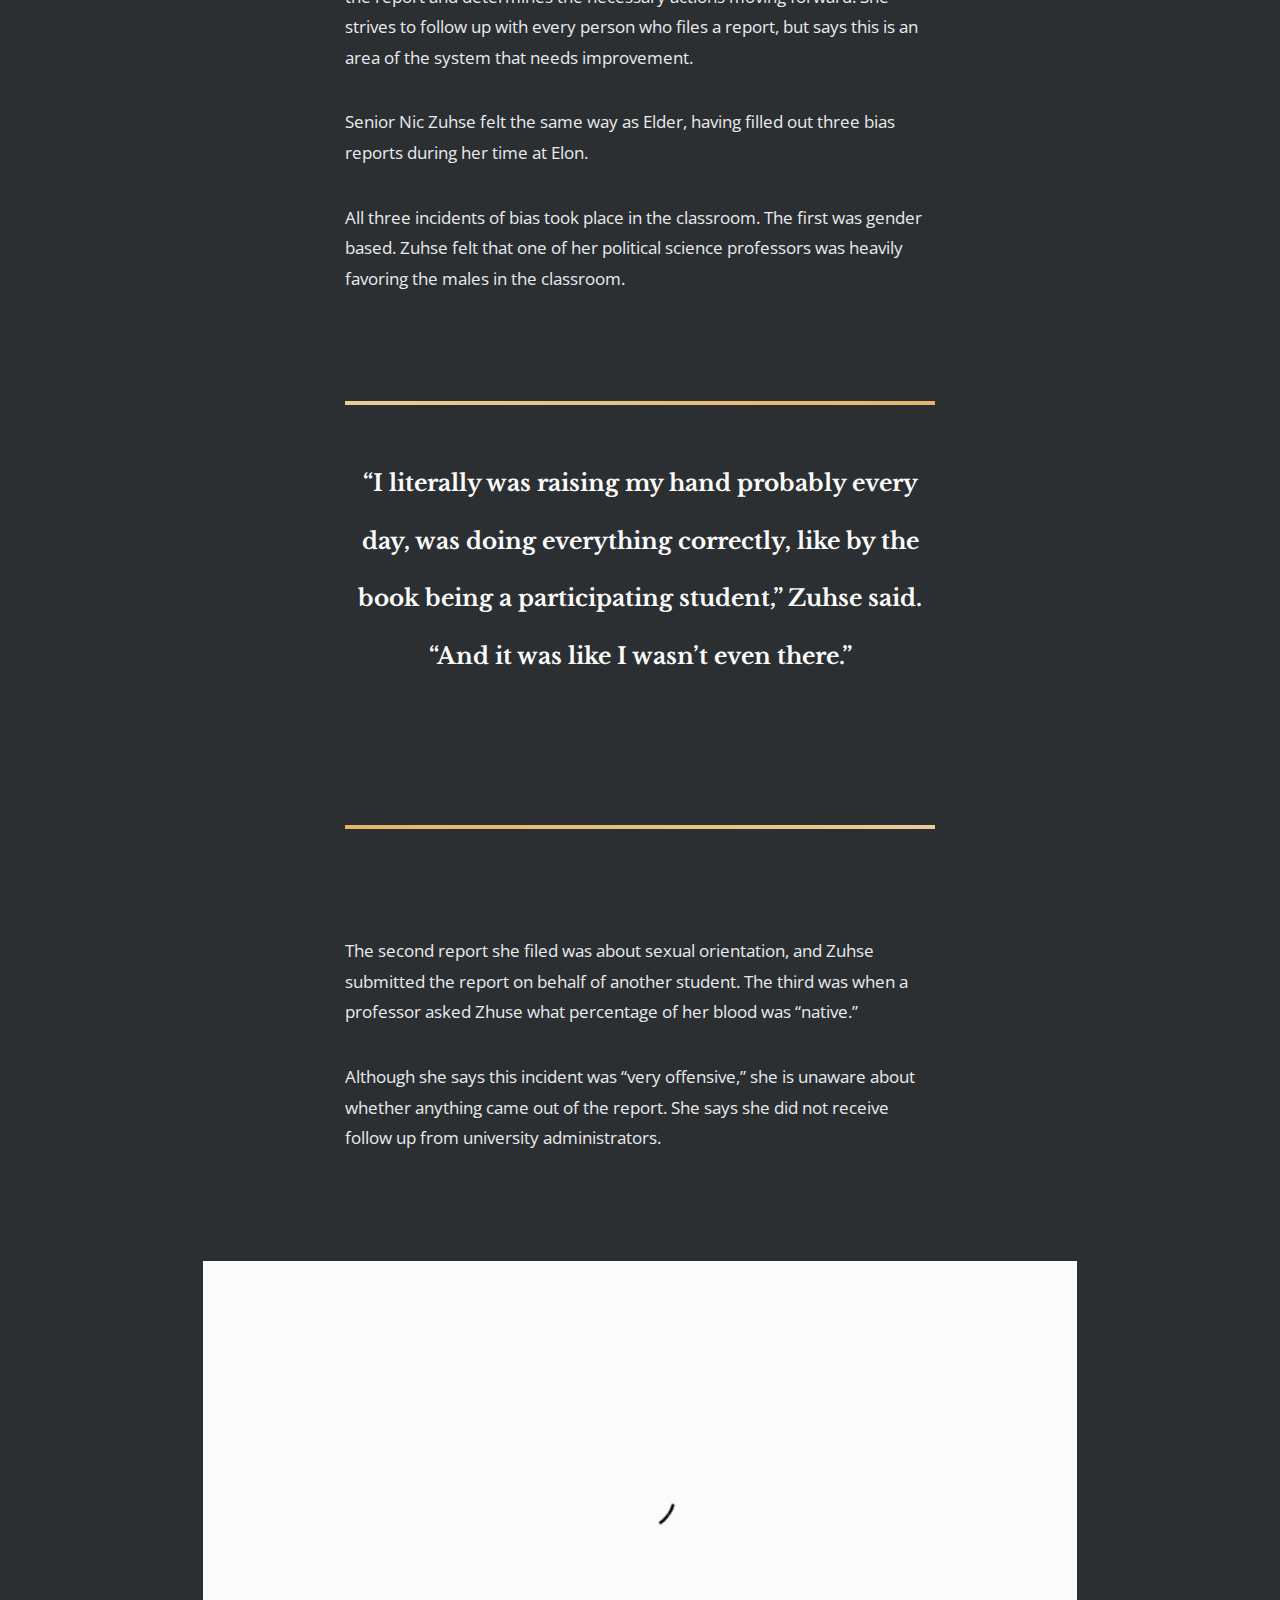
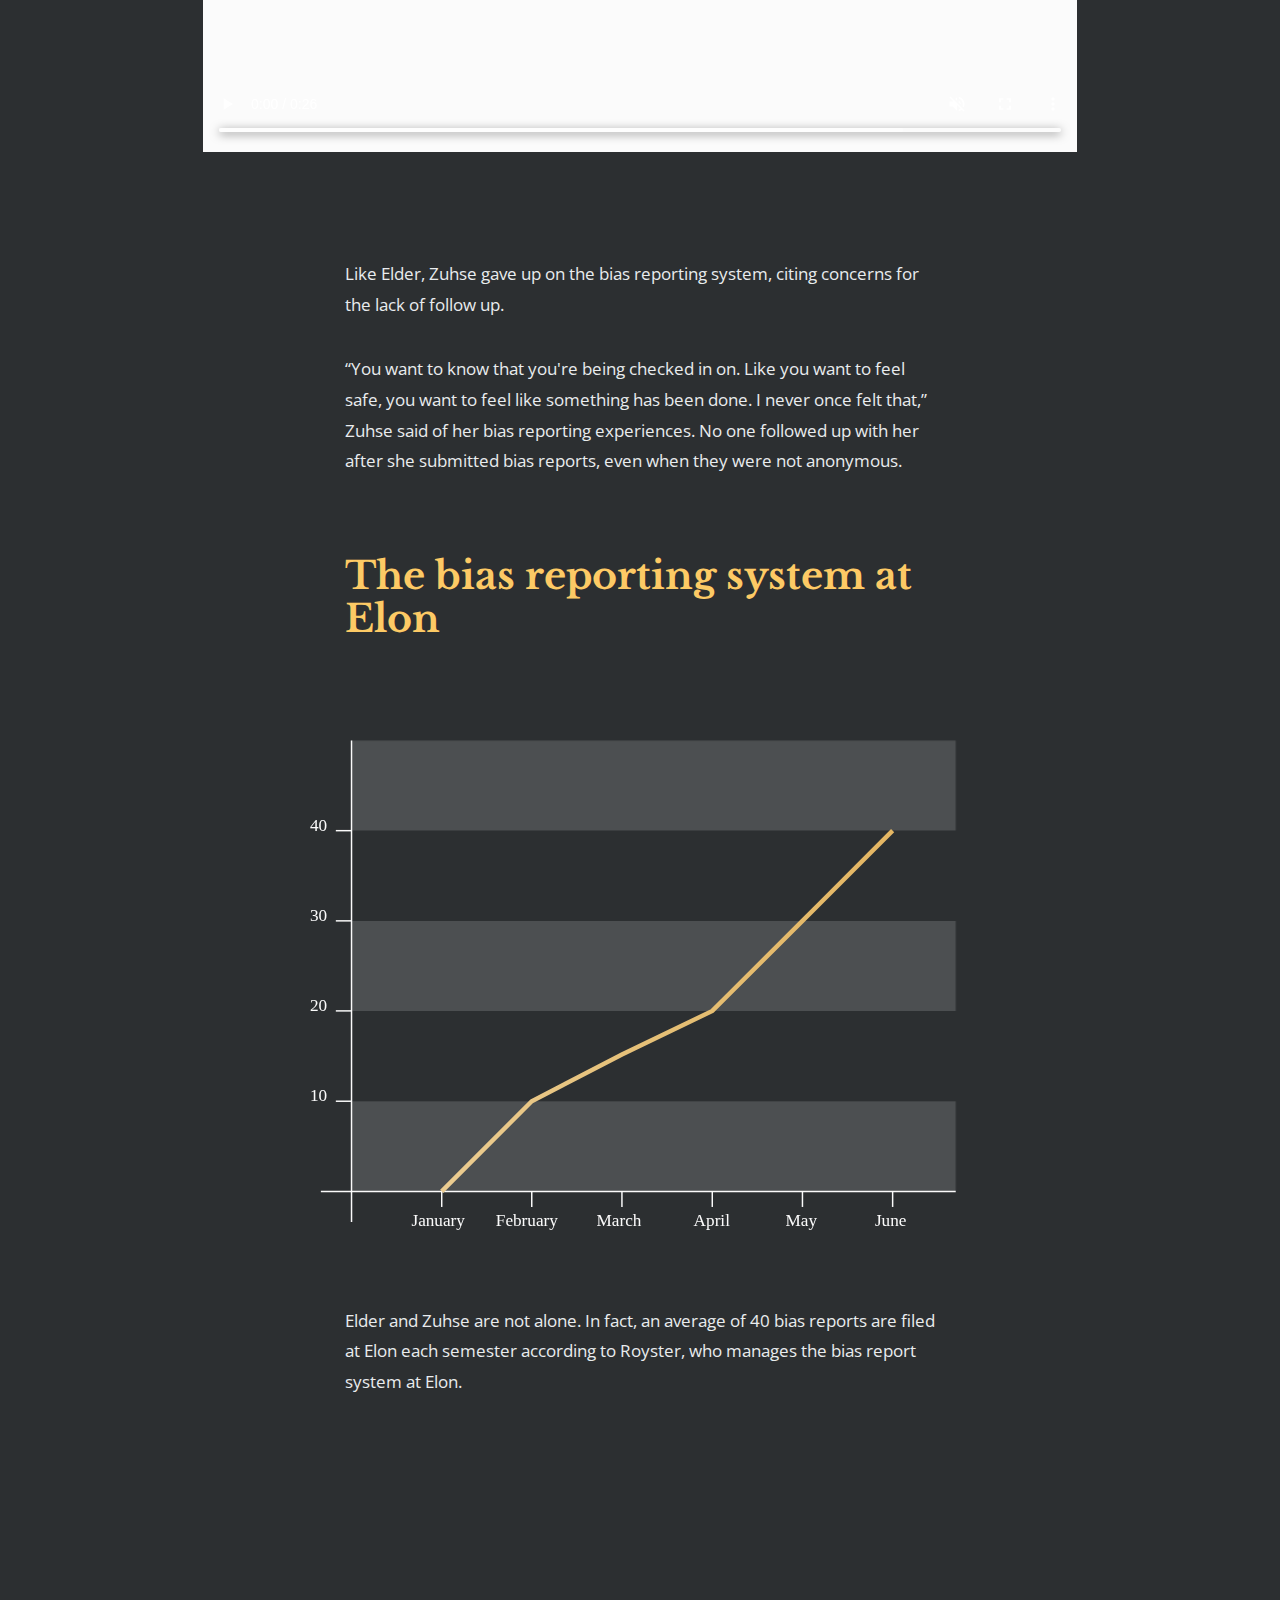
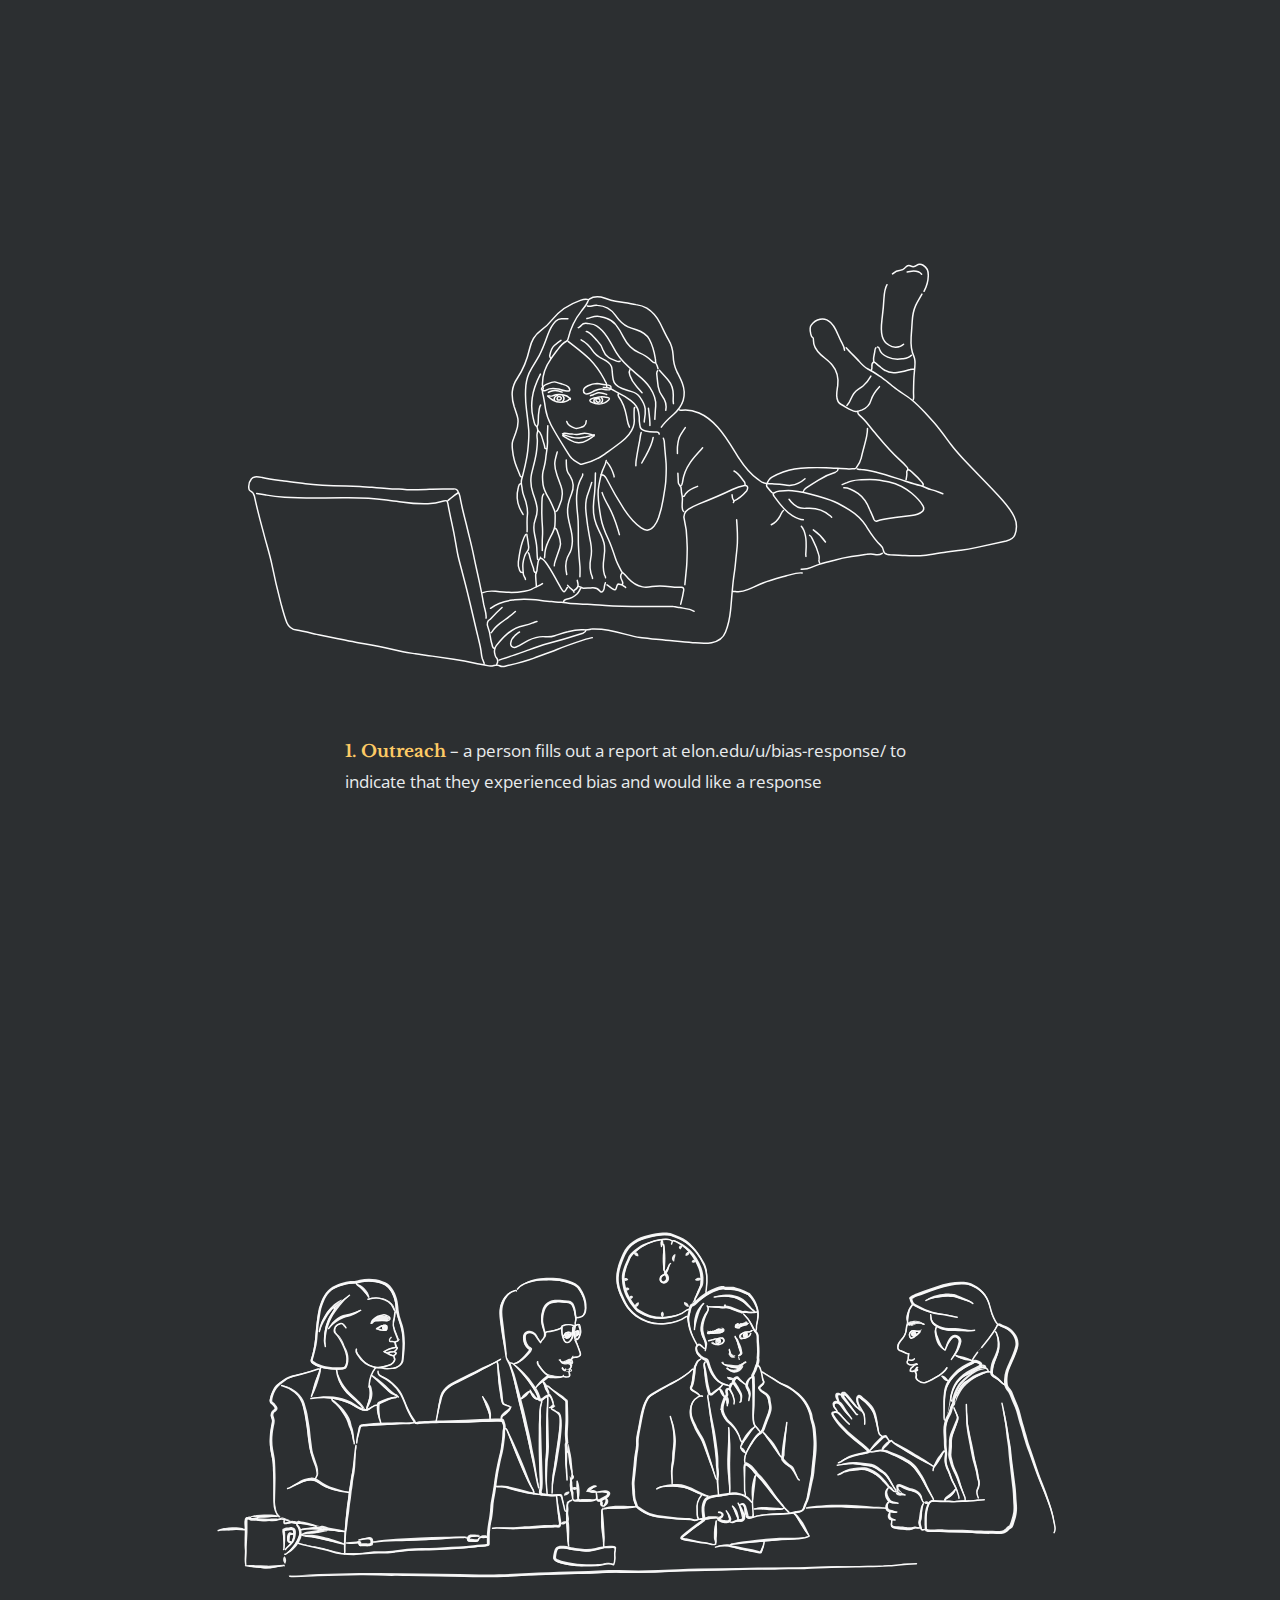
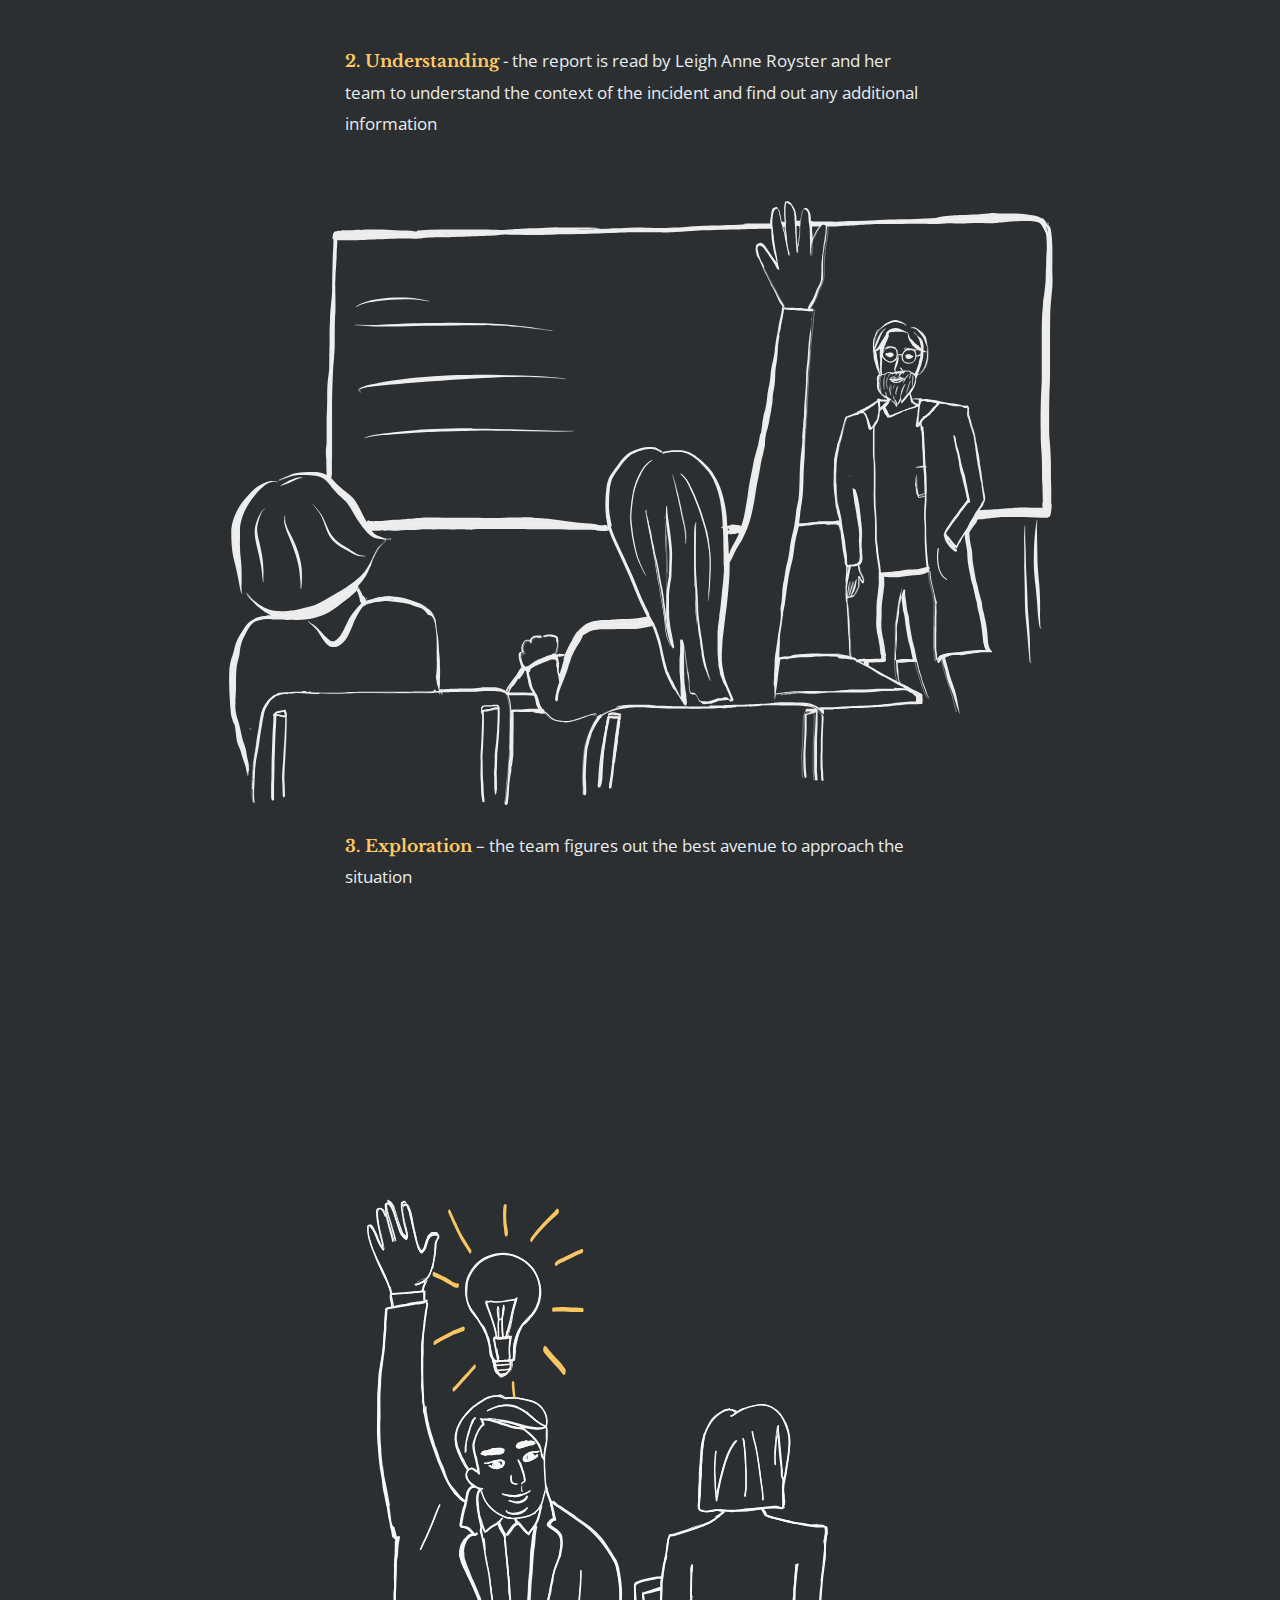
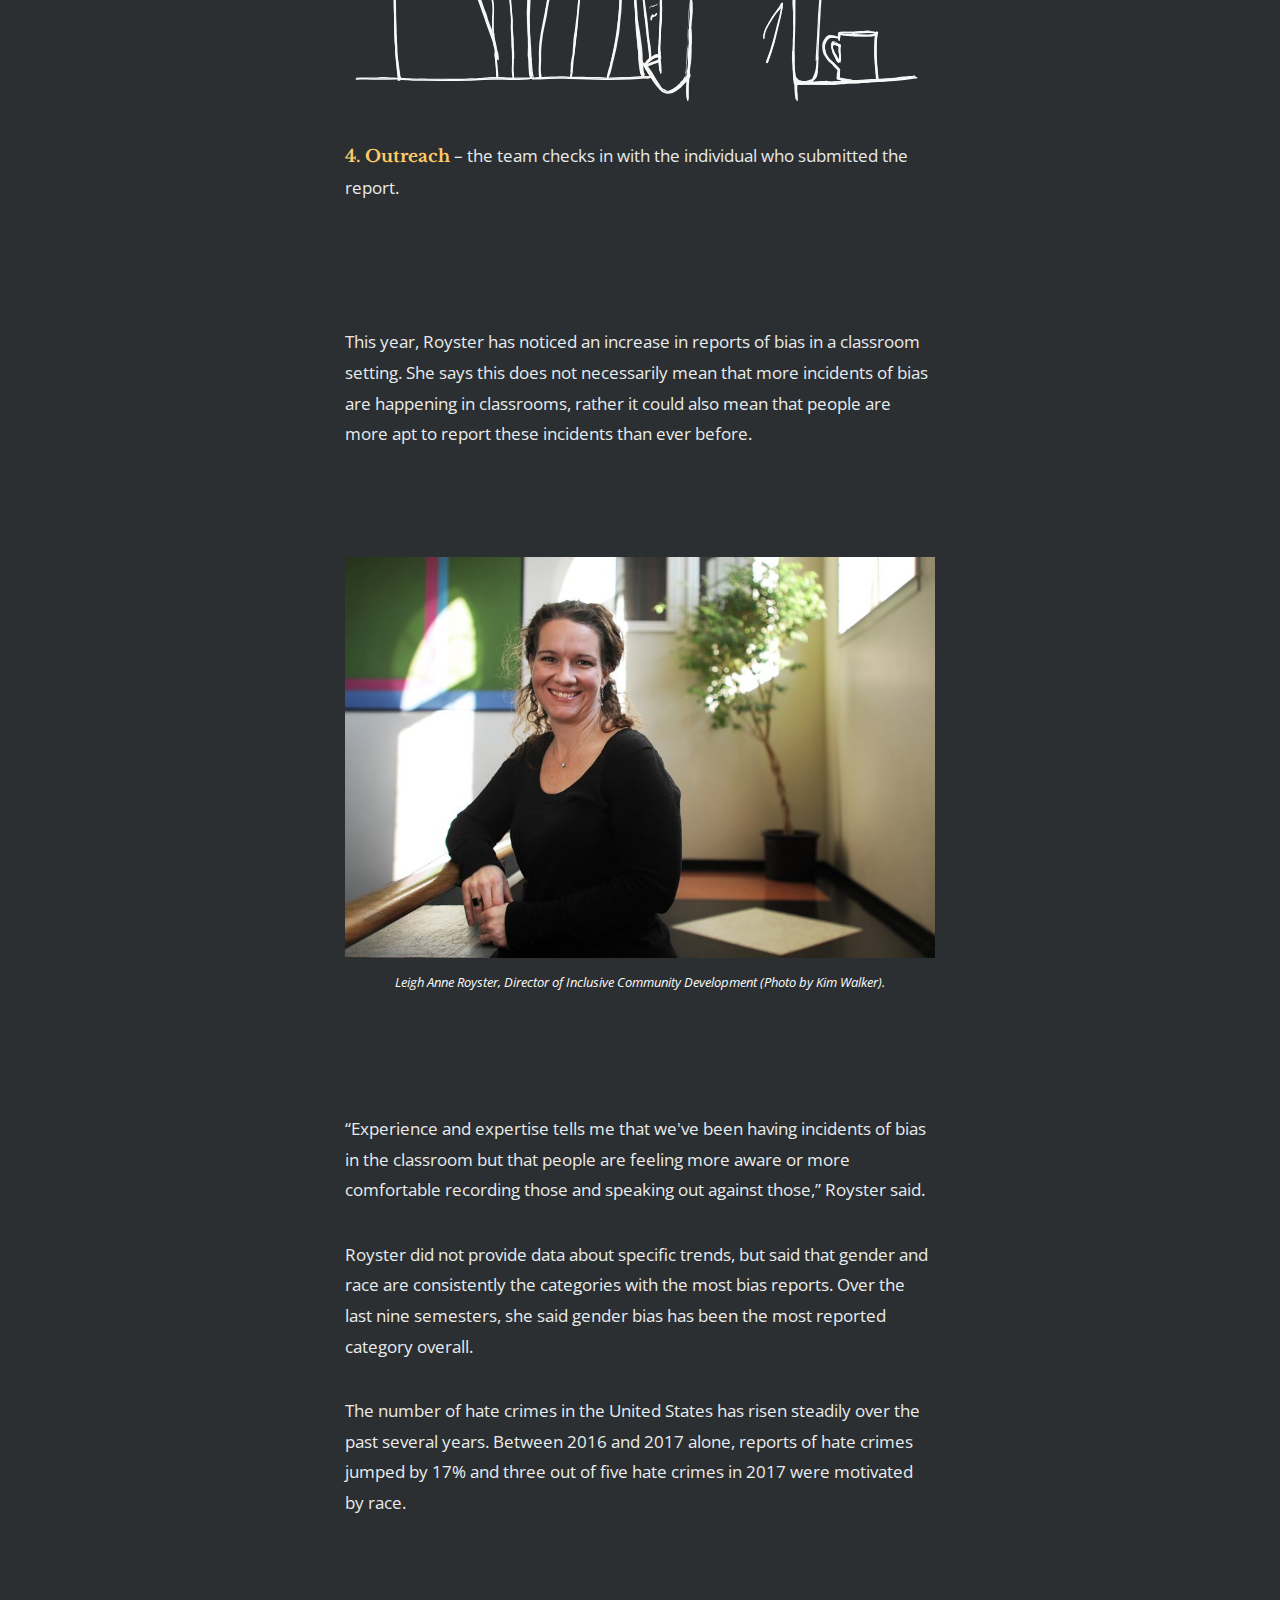
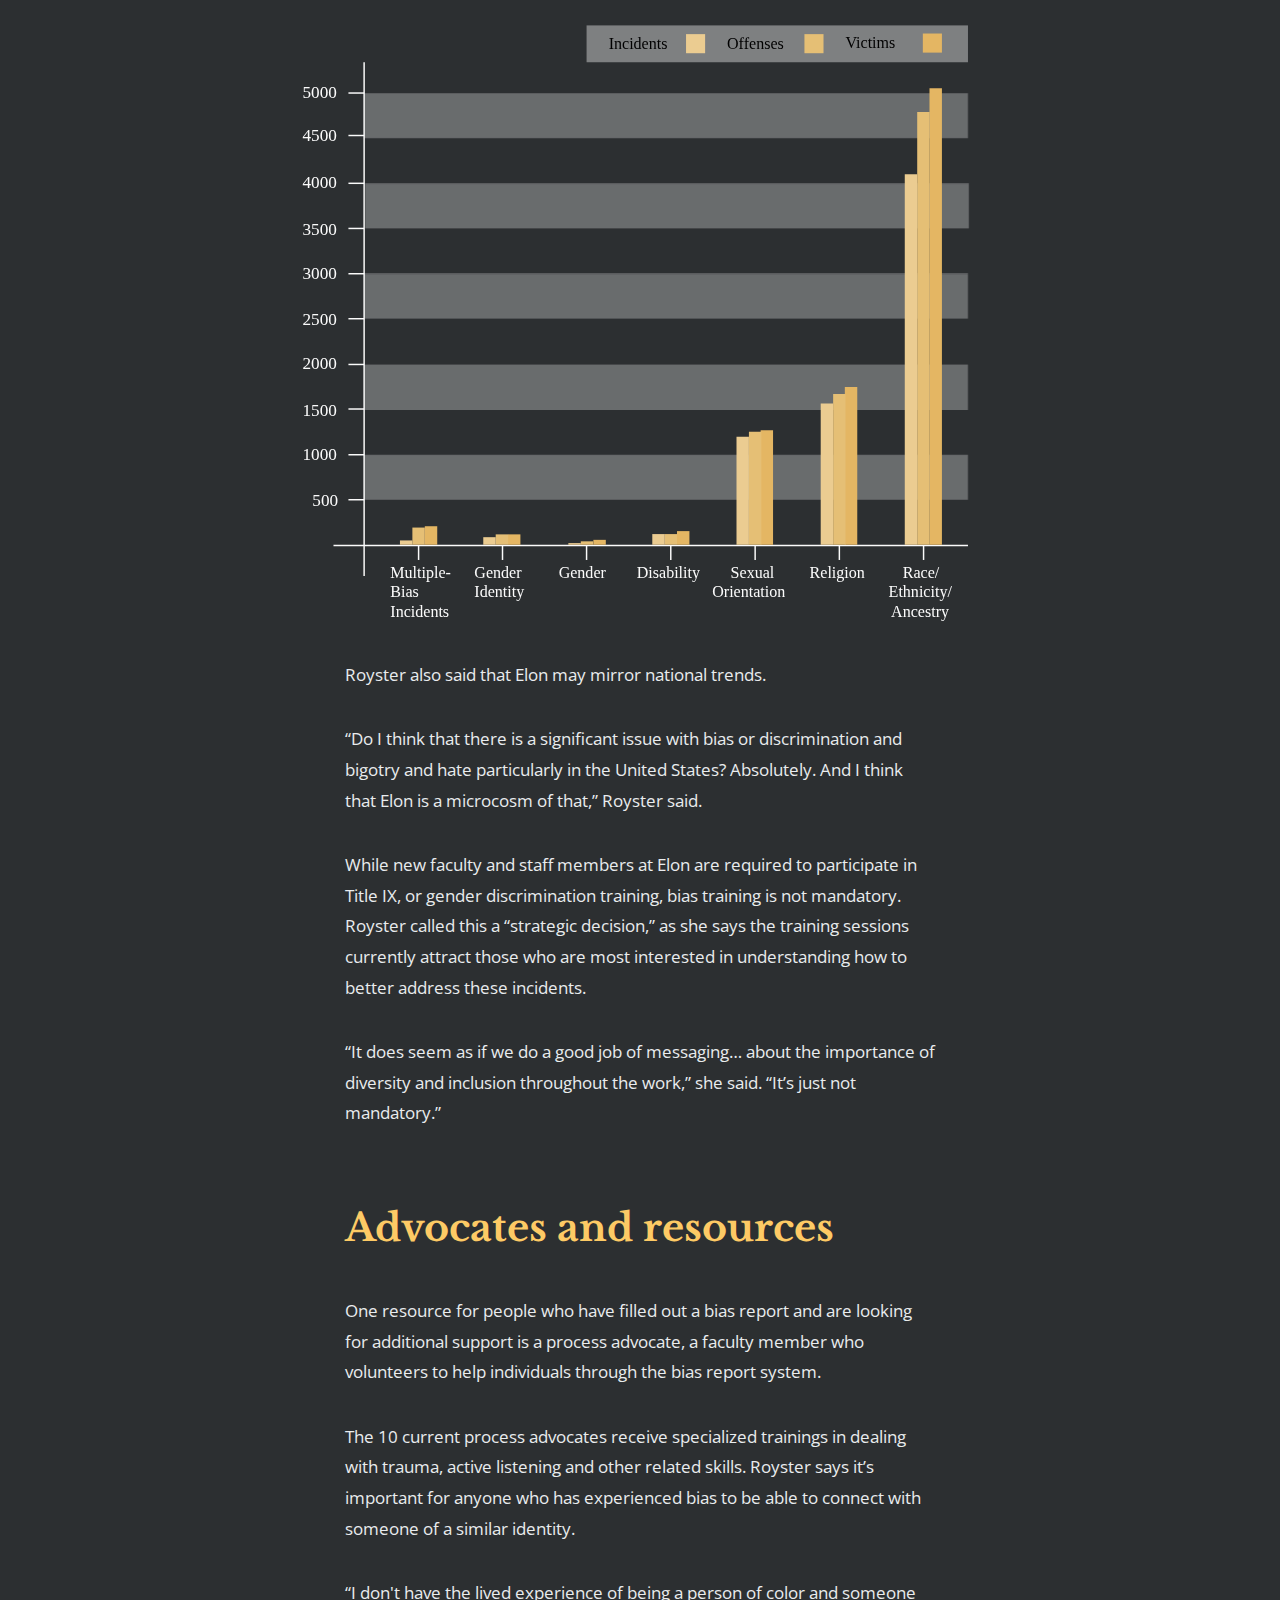
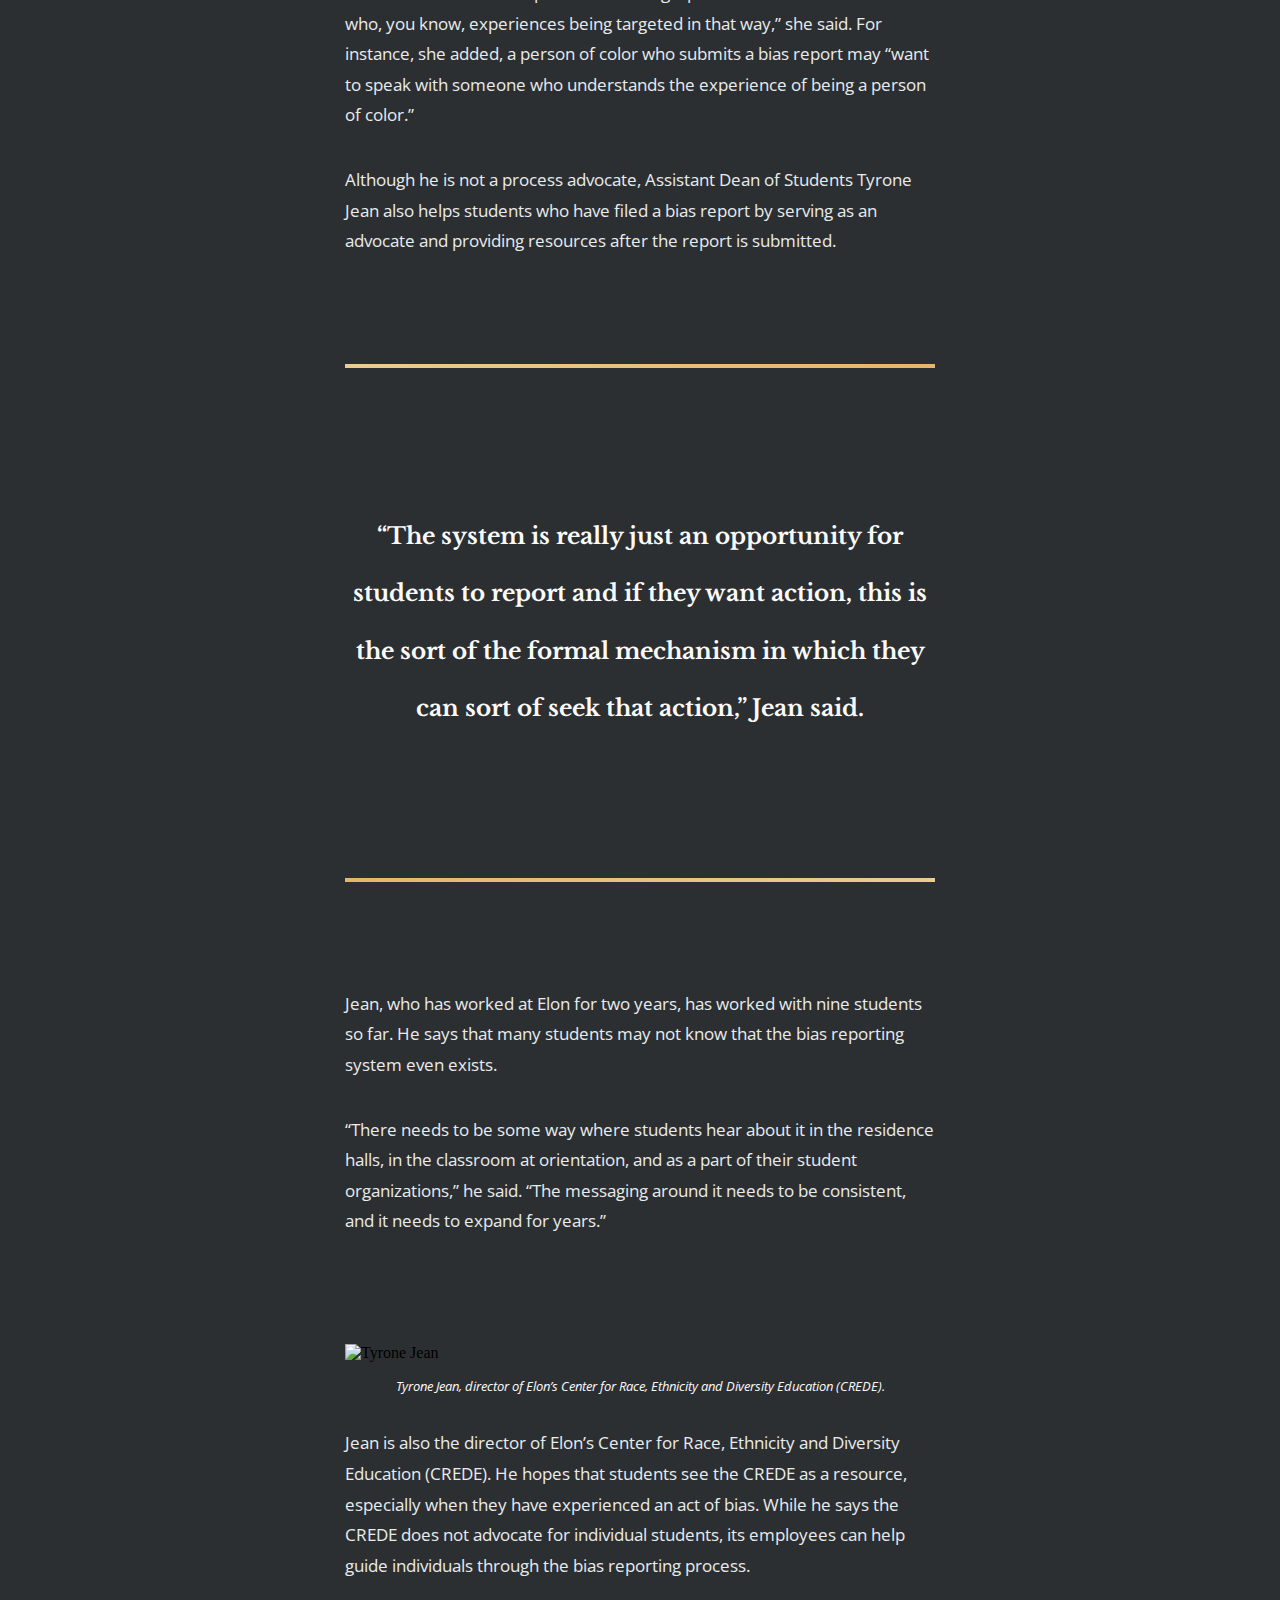
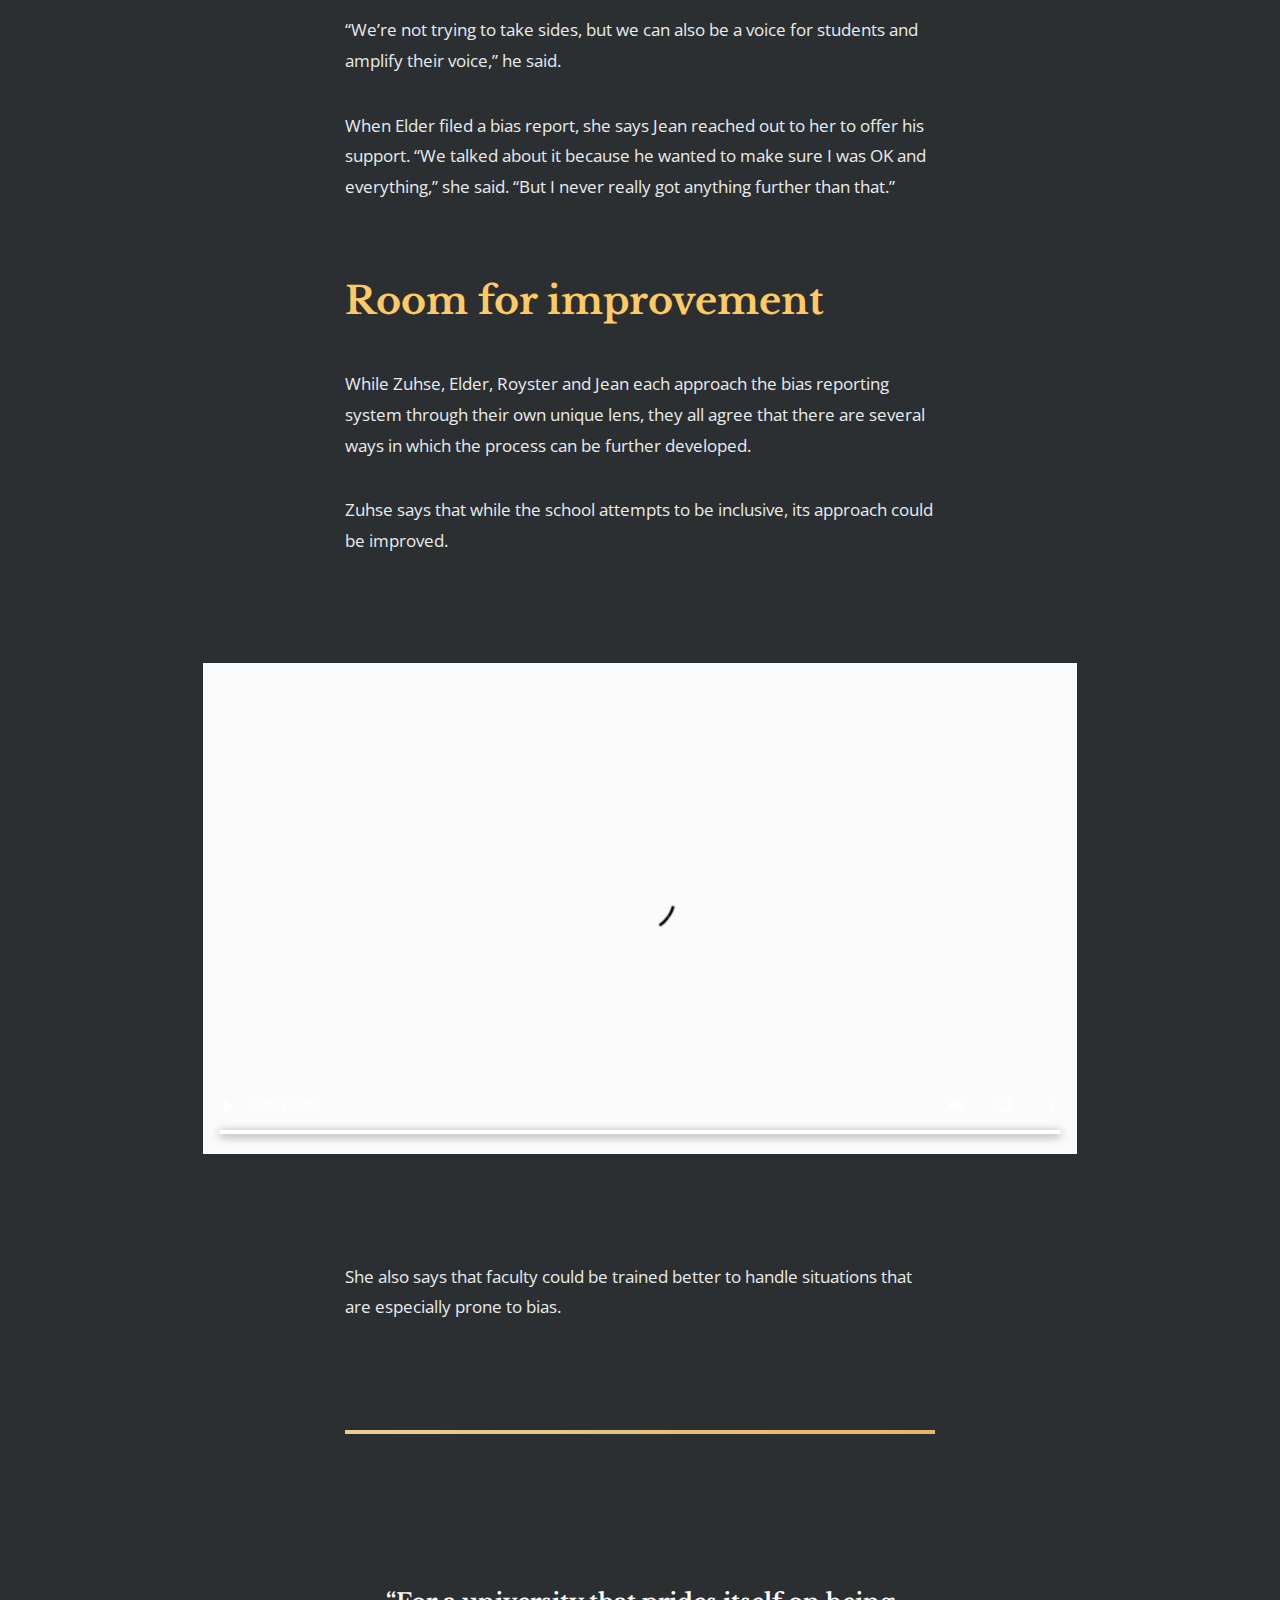
==== commit 1036b409: "Vi kaller oss ferdig" ====
--- a/dark.html
+++ b/dark.html
@@ -117,6 +117,10 @@
 
      <p class="chapter">Room for<br/>improvement</p>
    </a>
+
+   <div class="sep-line">
+     <p id="sep">_____</p>
+   </div>
 
    <a class="ic-wrapp" href="index.html" style="text-decoration:none;">
 
--- a/css/dark.css
+++ b/css/dark.css
@@ -66,6 +66,21 @@
 .circle-mode{fill:#FBFBFB;stroke:#323234;stroke-miterlimit:10;}
 .sun{fill:#FBFBFB;}
 .moon{fill:#323234;}
+
+.sep-line {
+  display: inline-flex;
+  justify-content: center;
+  align-items: center;
+}
+
+#sep {
+  margin: auto;
+  text-align: center;
+}
+
+a:visited {
+  color: #fbfbfb;
+}
 
 #icons {
   height: 30px;
@@ -236,7 +251,7 @@
 
 p{
   font-family: 'Open Sans', sans-serif;
-  color: #fbfbfb;
+  color: #e9ecee;
   width: 590px;
   margin: auto;
   padding: 1em 0px;
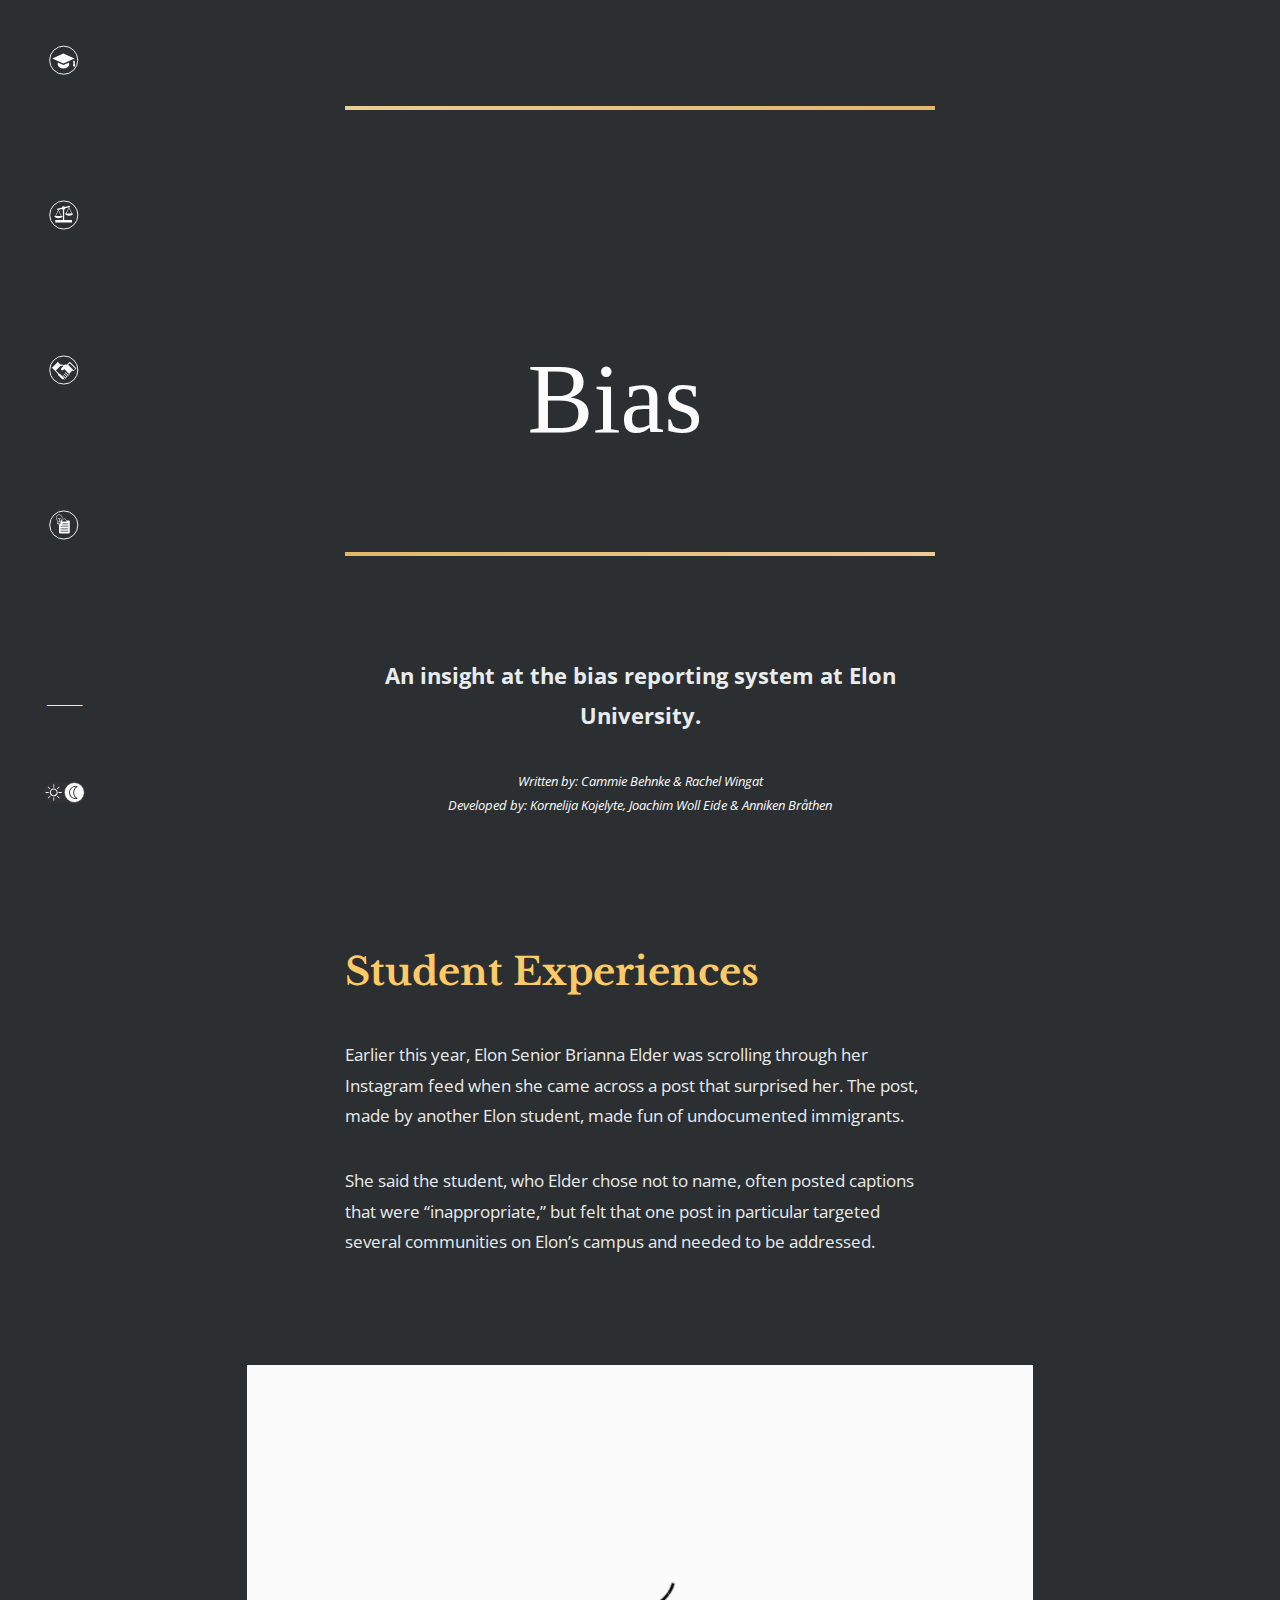
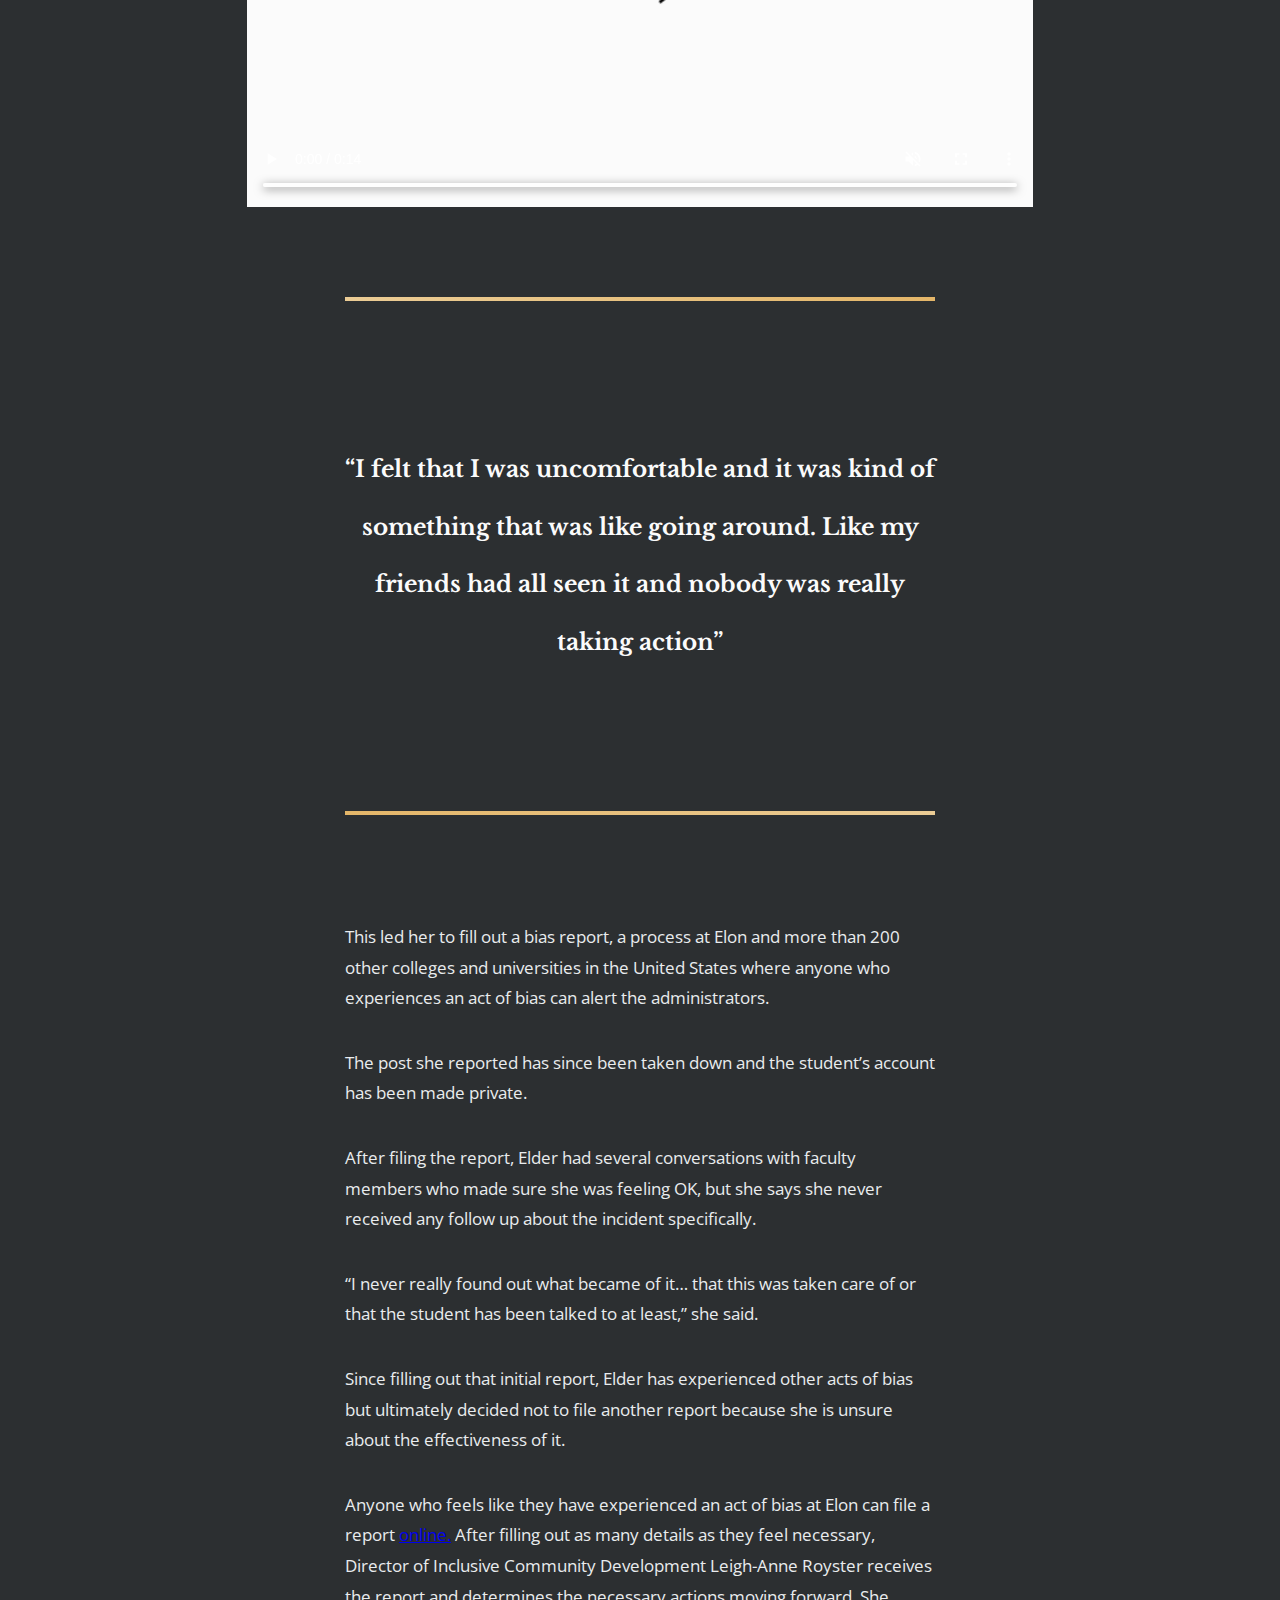
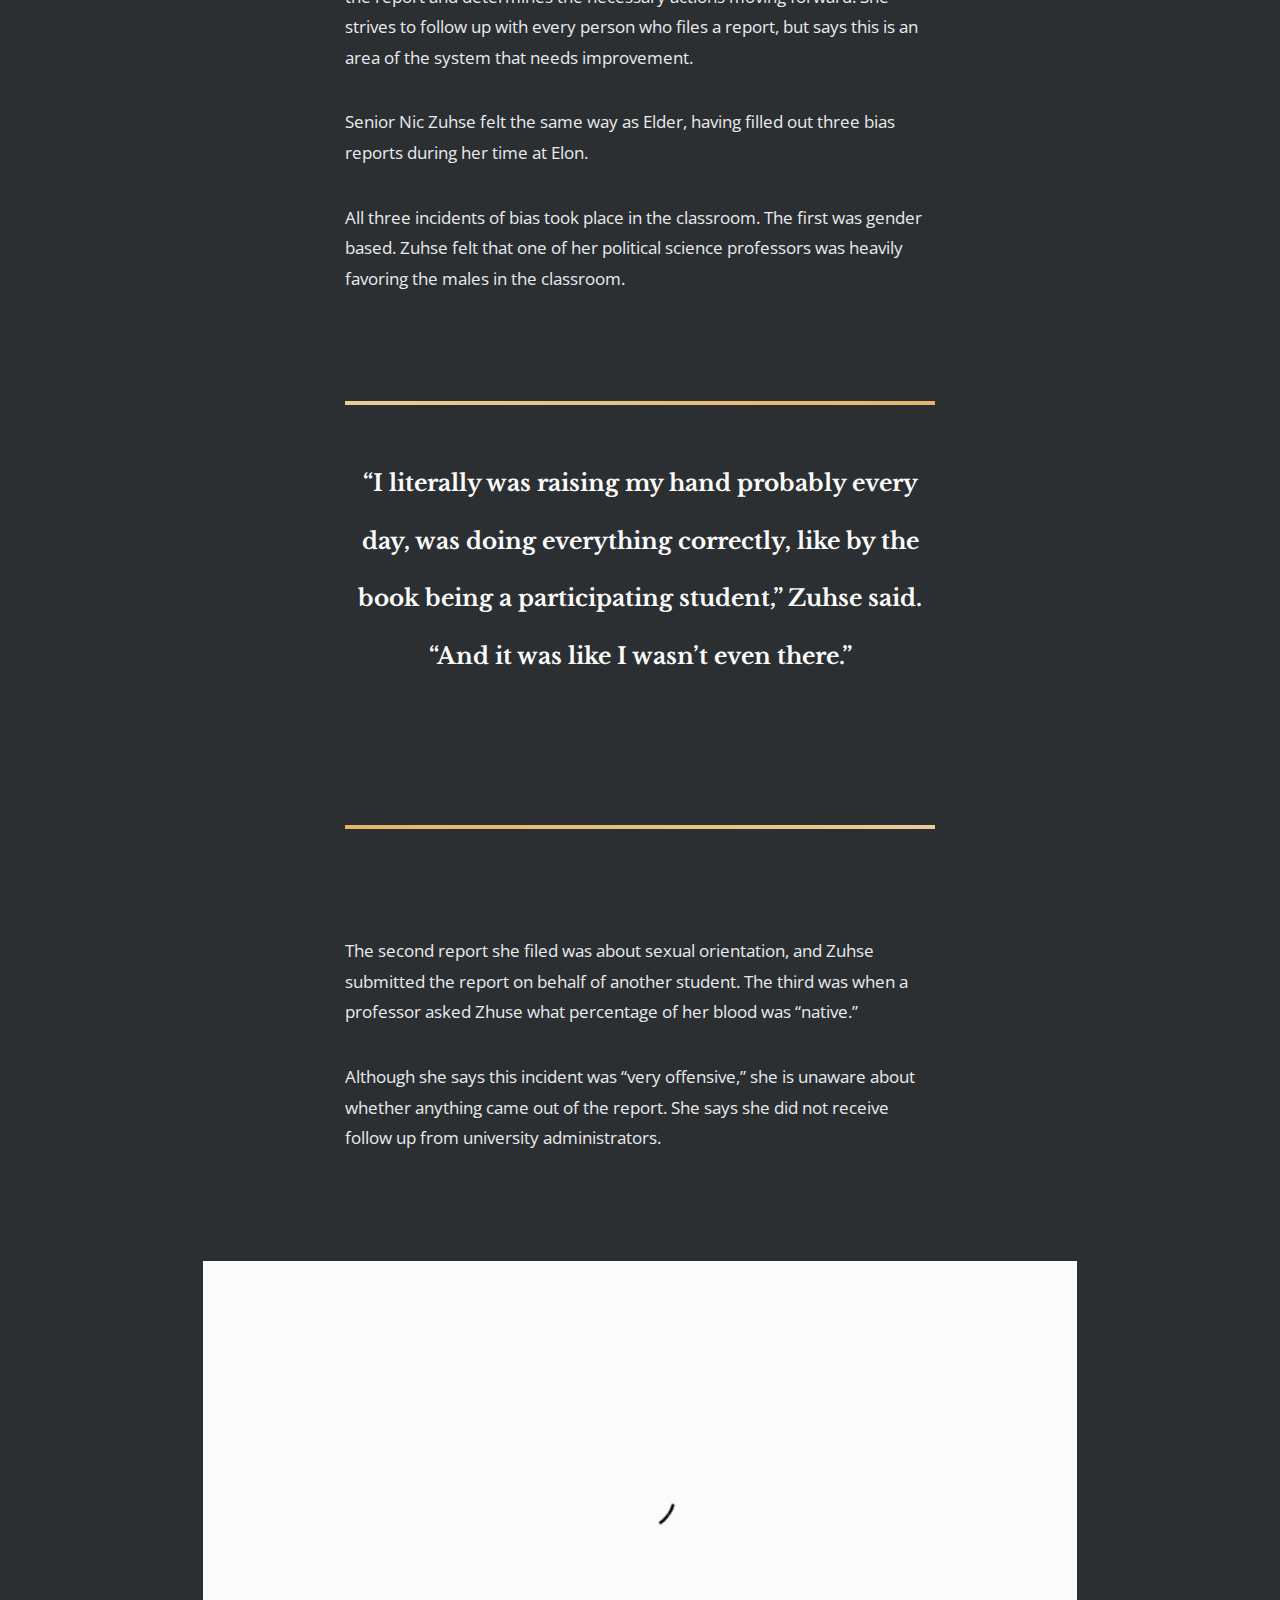
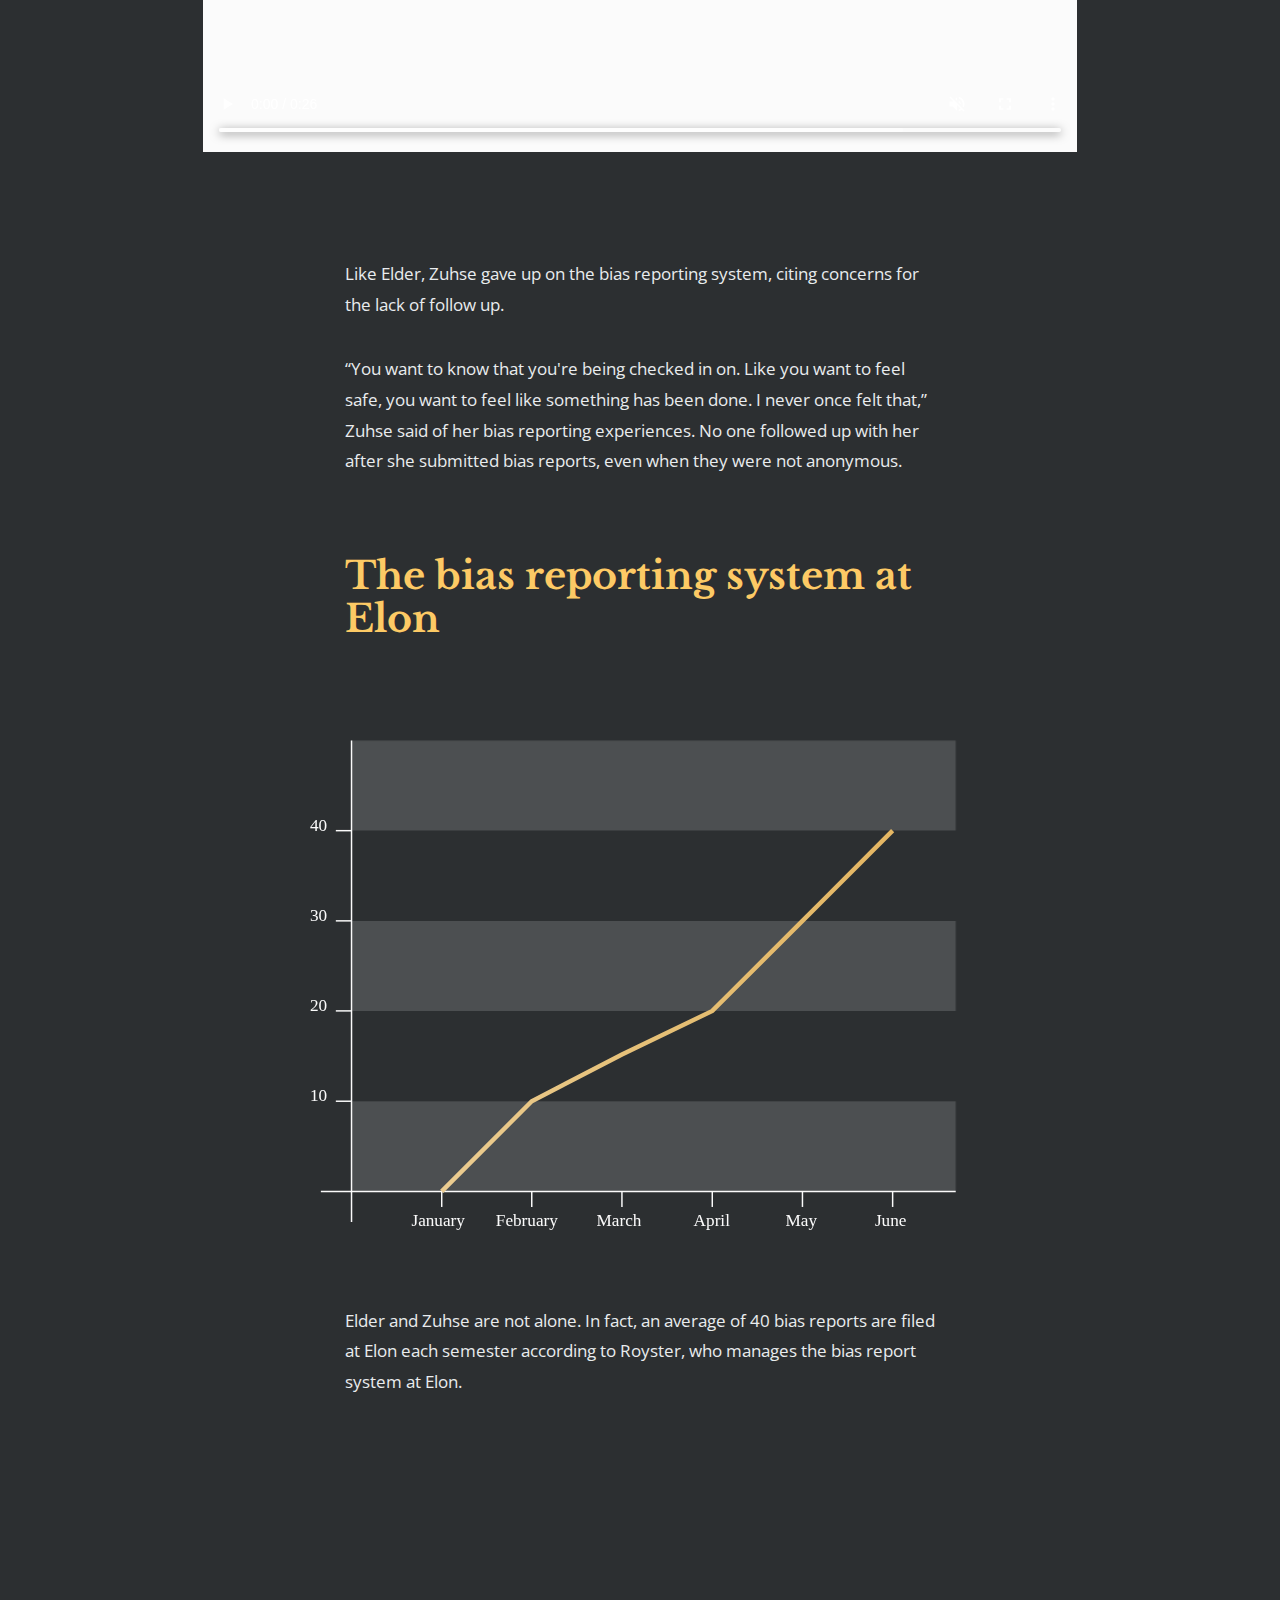
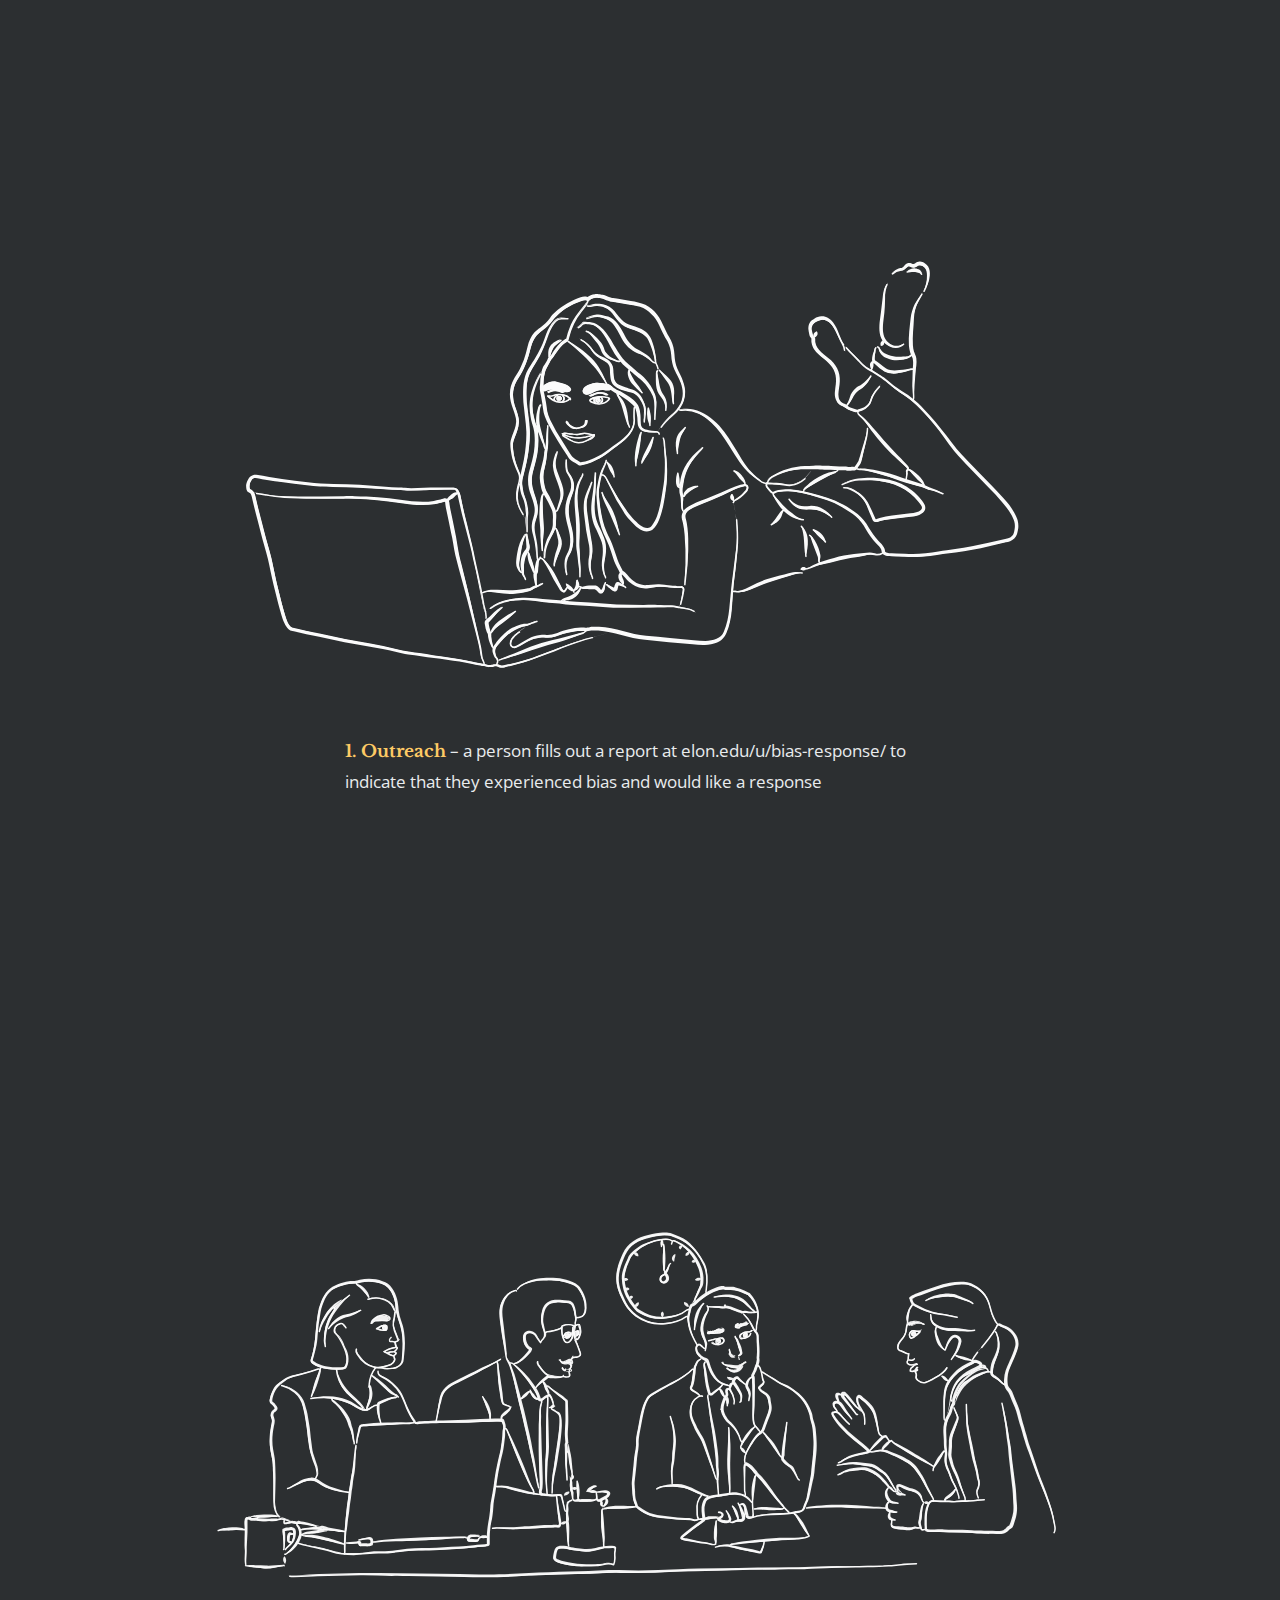
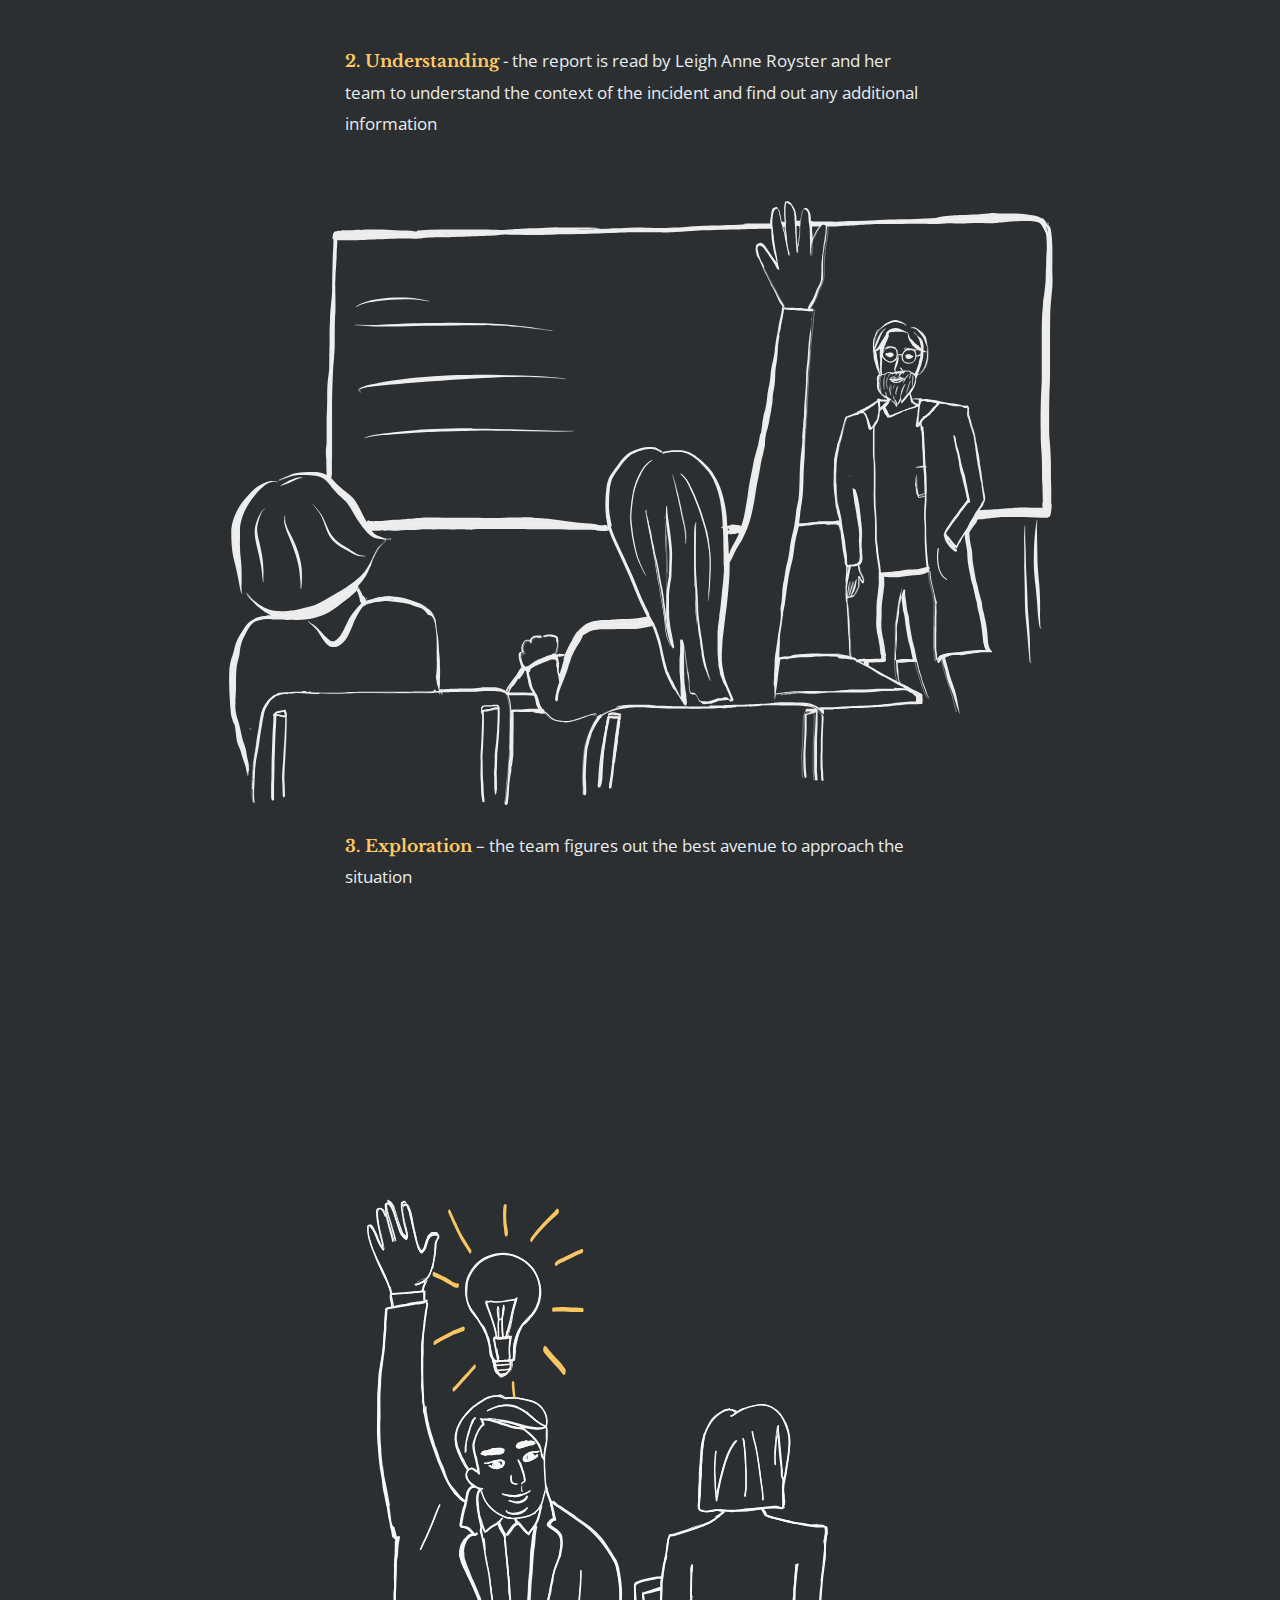
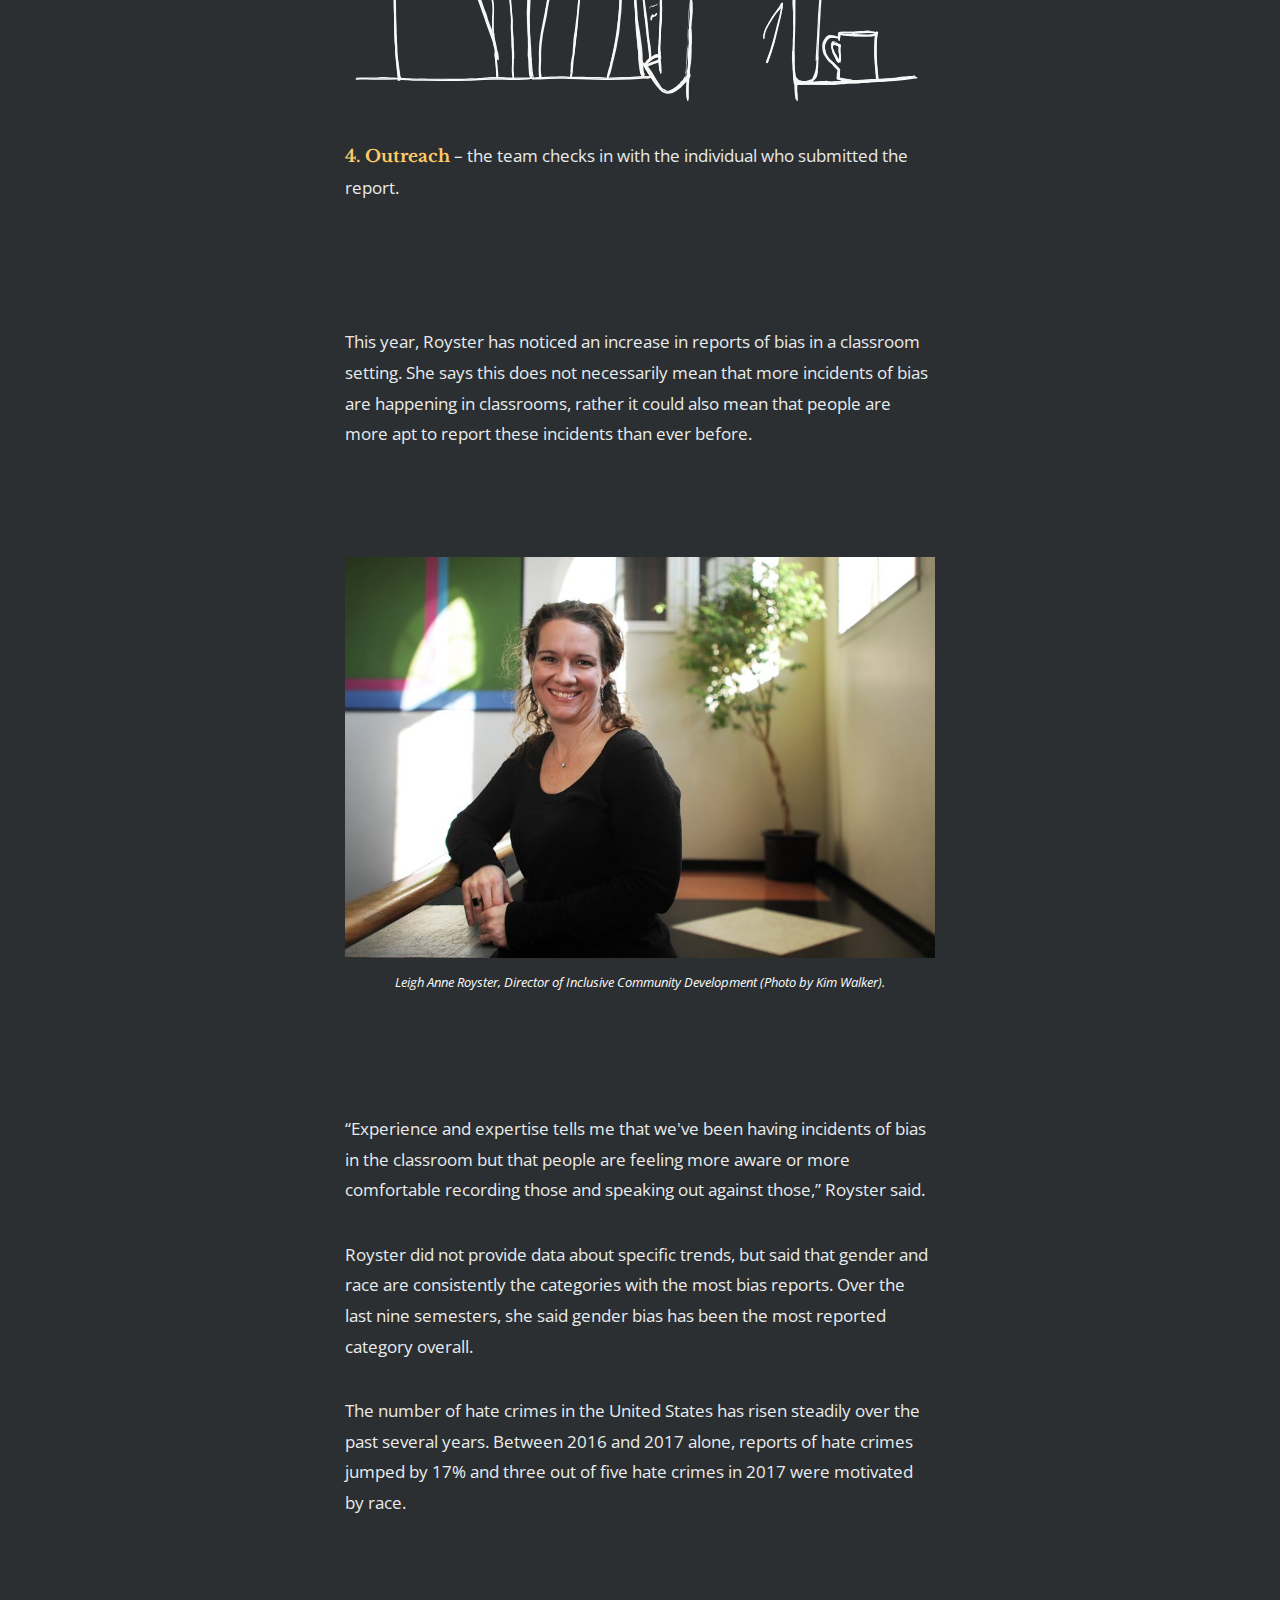
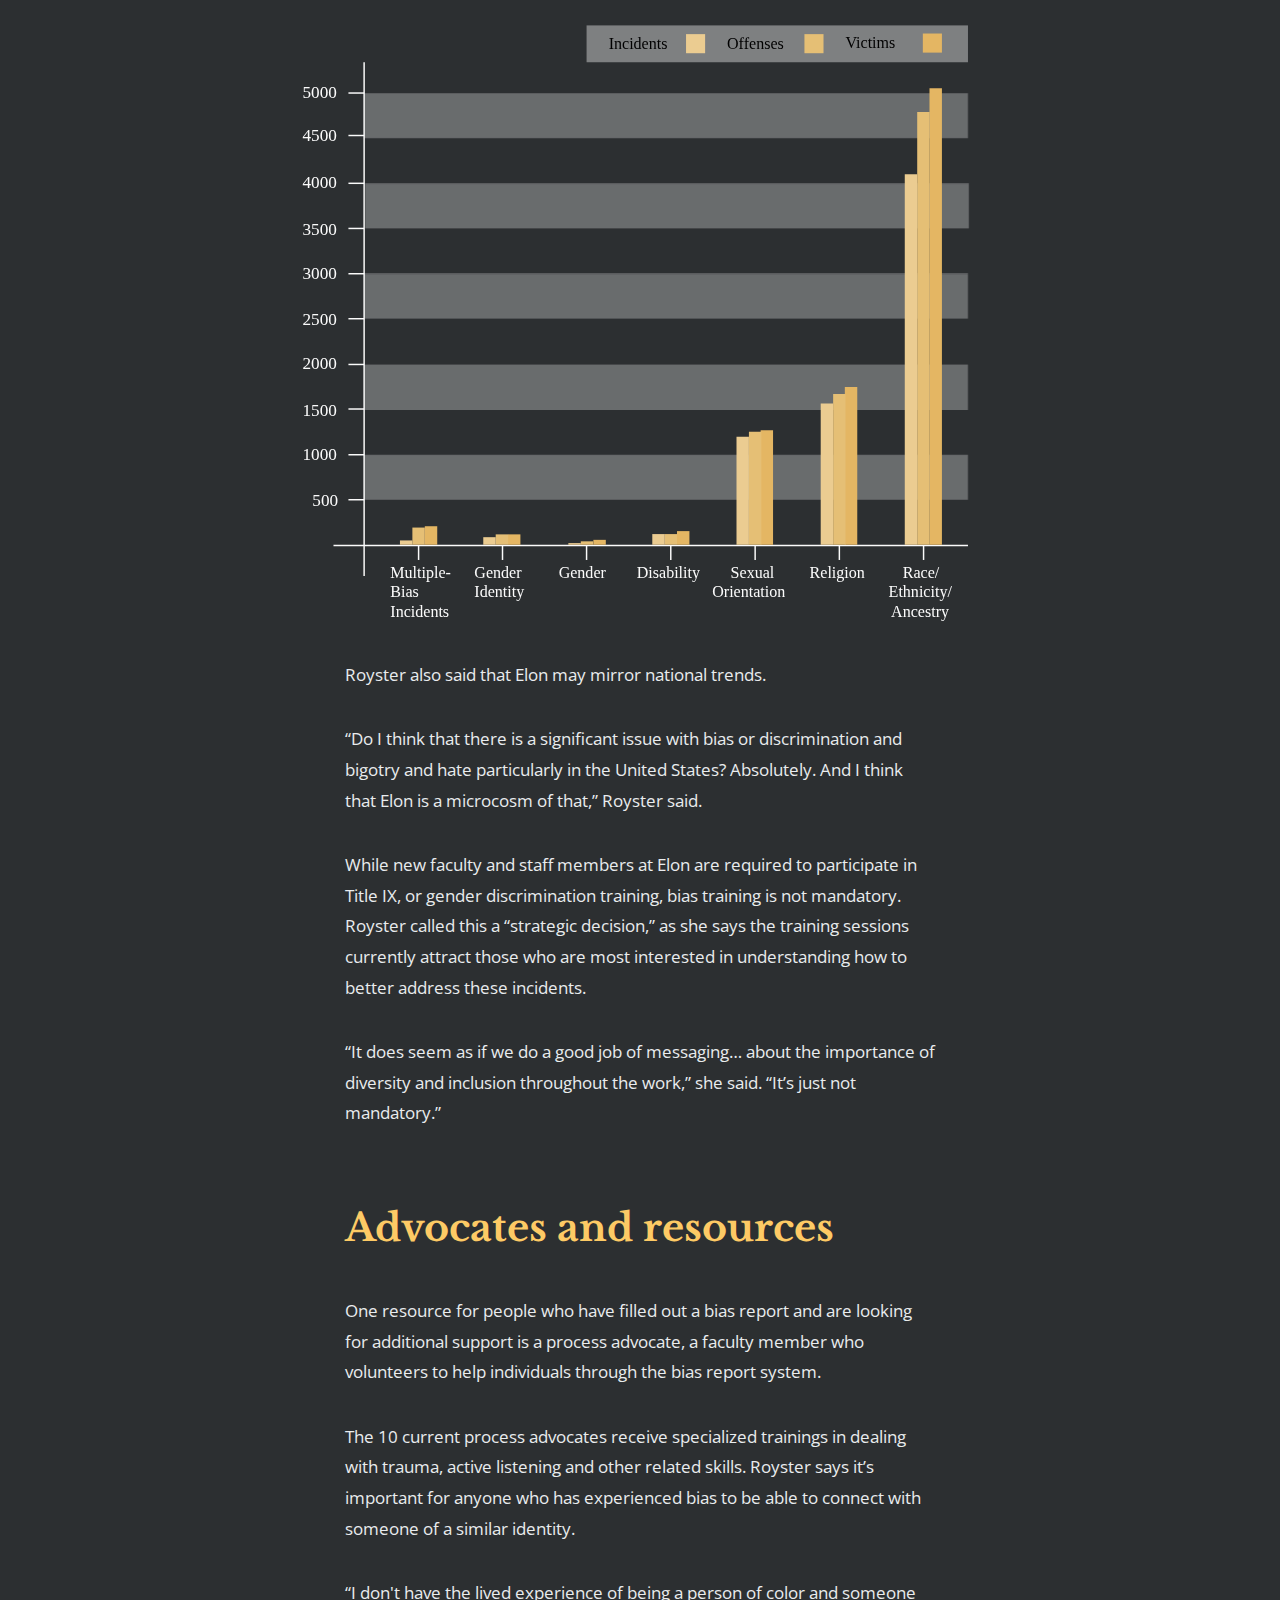
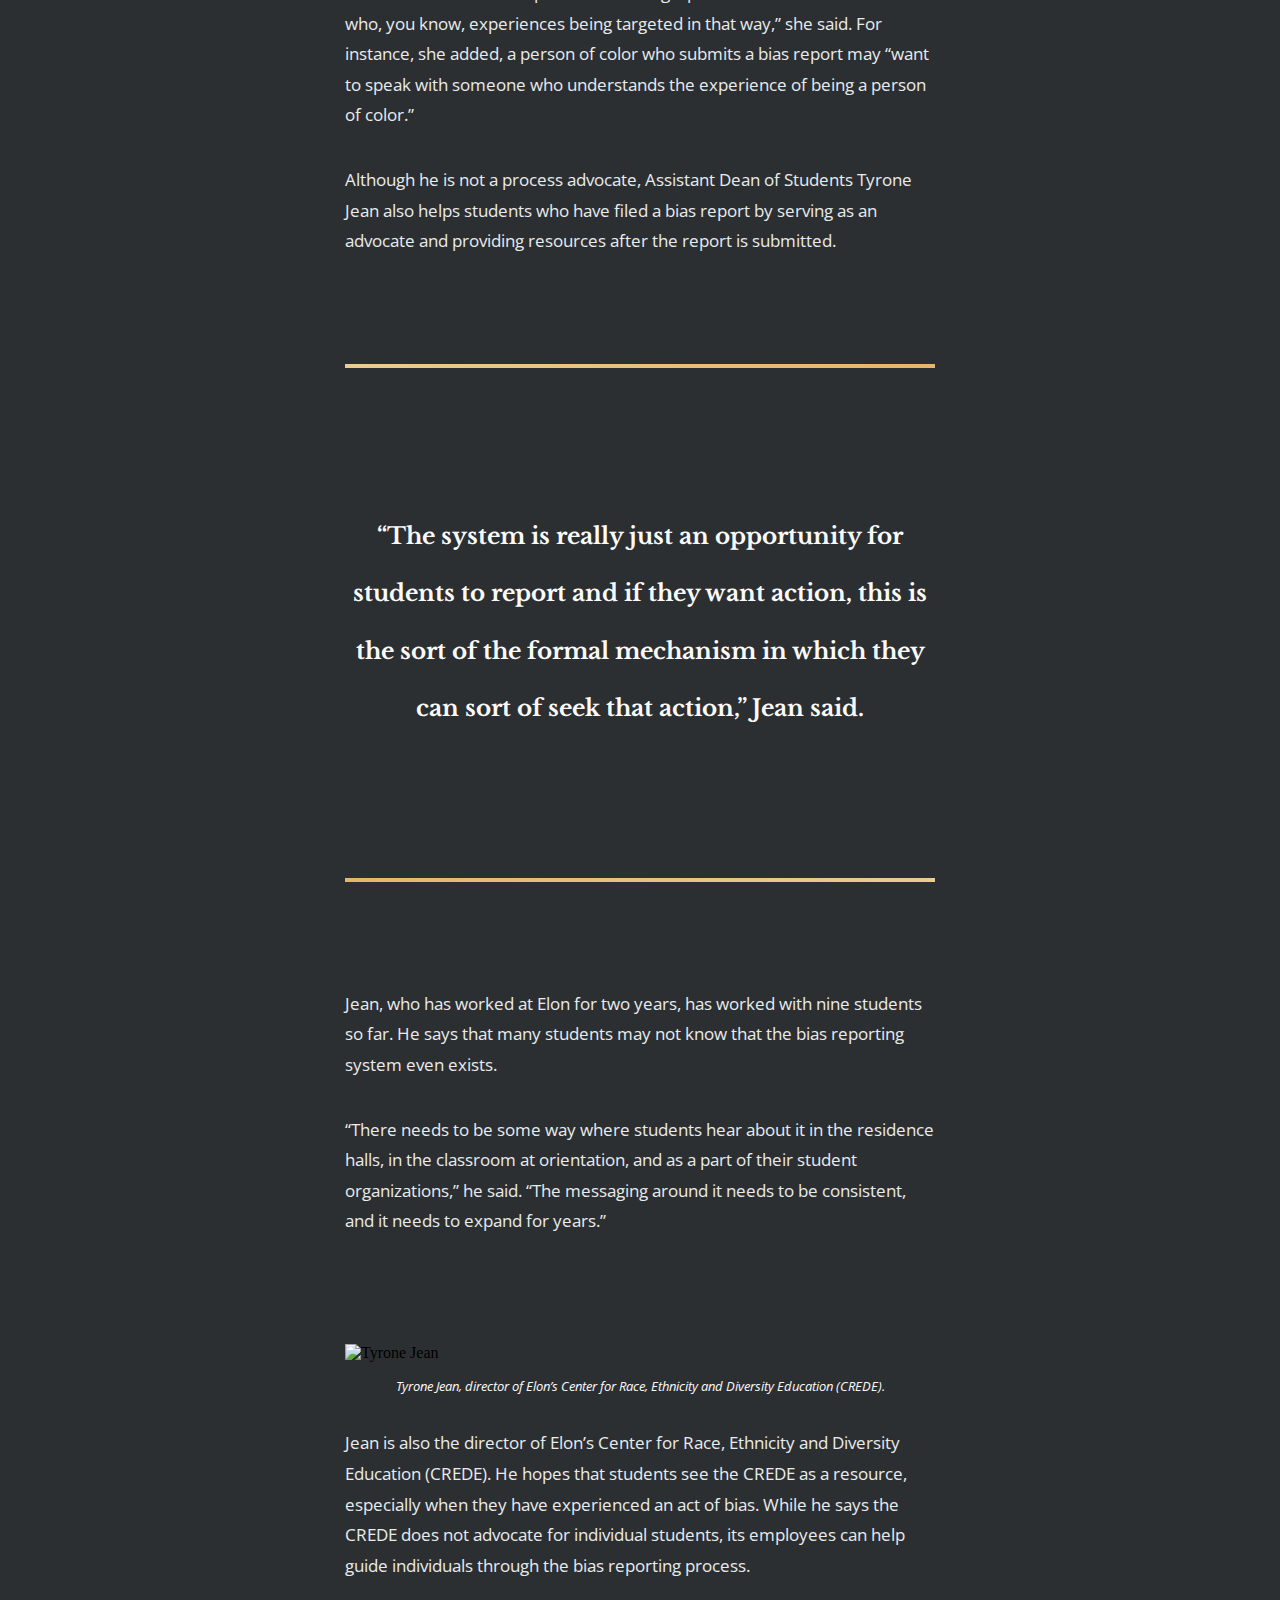
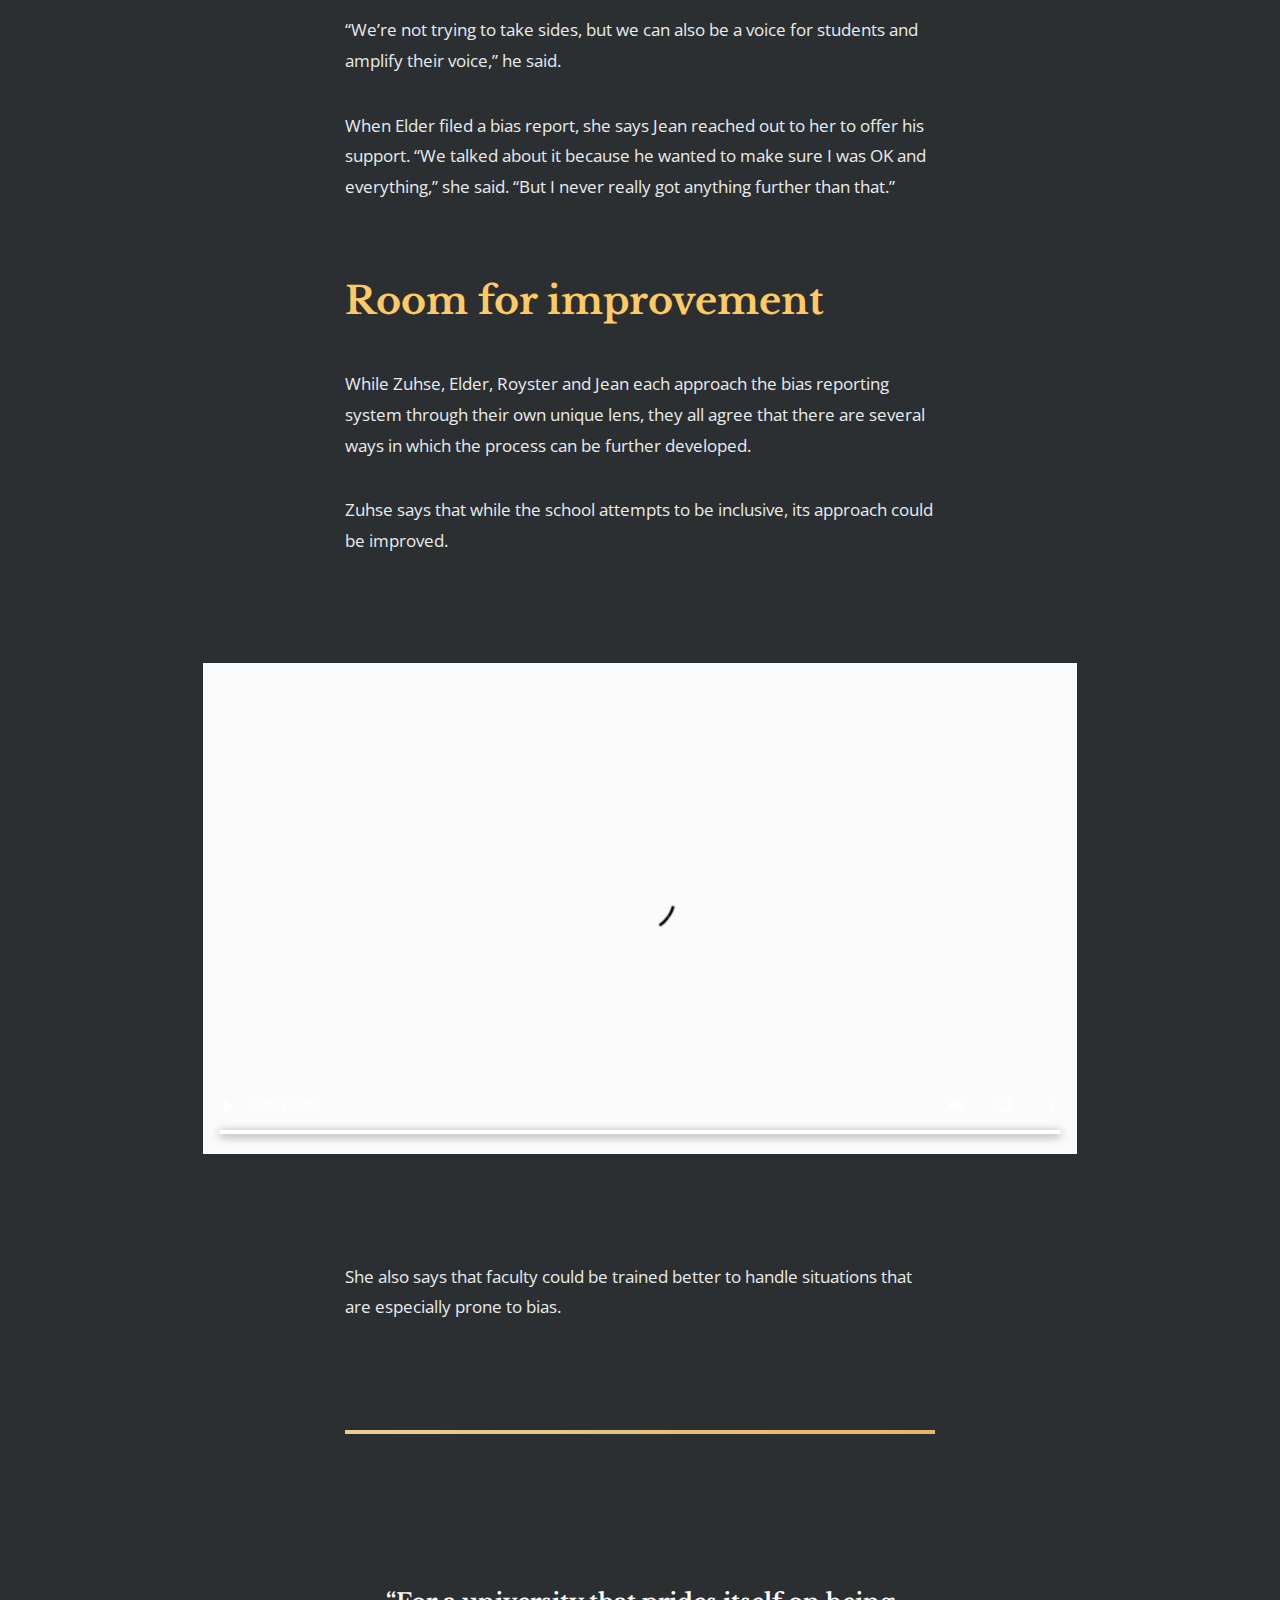
==== commit c9549b92: "sletting av filer vi ikke bruker" ====
--- a/dark.html
+++ b/dark.html
@@ -92,27 +92,70 @@
      <svg version="1.1" id="icons" xmlns="http://www.w3.org/2000/svg" xmlns:xlink="http://www.w3.org/1999/xlink" x="0px" y="0px"
      	 viewBox="0 0 32 32" style="enable-background:new 0 0 32 32;" xml:space="preserve">
      <circle class="circle" cx="16" cy="16" r="15"/>
-     <path class="icon" d="M22.1,11.4c-0.2-0.2-0.4-0.3-0.7-0.3H19l-0.6-1h-0.5c0-0.2-0.1-0.4-0.2-0.5s-0.2-0.2-0.3-0.3
-     	c-0.2-0.1-0.4-0.2-0.5-0.2s-0.2,0-0.2,0c-0.3,0-0.5,0.1-0.7,0.2c-0.1,0.1-0.2,0.2-0.3,0.3c-0.1,0.2-0.2,0.3-0.2,0.5l0,0H15l-0.6,1
-     	h-0.8c0.1-0.2,0.2-0.3,0.3-0.4c0.6-0.6,1-1.5,1-2.4l0,0l0,0c0-1.9-1.5-3.4-3.4-3.4c-0.1,0-0.1,0-0.2,0c-0.9,0-1.7,0.4-2.3,1
-     	S8,7.3,8,8.2l0,0v0.1l0,0l0,0c0,0.9,0.4,1.8,1,2.4c0.4,0.4,0.6,0.9,0.6,1.5l0,0l0,0v1.6H9c-0.1,0-0.1,0-0.2,0.1c0,0-0.1,0.1-0.1,0.2
-     	v0.2c0,0.1,0,0.1,0.1,0.2c0,0,0.1,0.1,0.2,0.1h0.3v0.1c0,0.3,0.1,0.5,0.3,0.7l0,0c0.2,0.2,0.4,0.3,0.7,0.3l0,0l0,0h0.5v8.4
-     	c0,0.3,0.1,0.5,0.3,0.7s0.4,0.3,0.7,0.3h9.4c0.3,0,0.5-0.1,0.7-0.3c0.2-0.2,0.3-0.4,0.3-0.7v-12C22.4,11.9,22.3,11.6,22.1,11.4z
-     	 M14,12.3C14,12.2,14,12.2,14,12.3l0.3-0.5l0.4-0.6l0.4-0.6h0.7v-0.2l0,0c0-0.1,0.1-0.3,0.2-0.5c0.1-0.1,0.1-0.2,0.2-0.2
-     	c0.1-0.1,0.2-0.1,0.4-0.1l0,0c0,0,0.1,0,0.2,0s0.3,0.1,0.4,0.2c0.1,0.1,0.1,0.1,0.1,0.2c0,0.1,0.1,0.2,0.1,0.3v0.2h0.7l0.4,0.6
-     	l0.4,0.6l0.3,0.5l0,0c0,0,0,0,0,0.1l0,0h-2.6H14L14,12.3L14,12.3z M9.1,10.3c-0.5-0.5-0.8-1.2-0.8-2V8.2c0-0.8,0.3-1.5,0.8-2
-     	s1.2-0.9,1.9-0.9c0.1,0,0.1,0,0.2,0c0.8,0,1.5,0.3,2.1,0.9l0,0c0.5,0.5,0.9,1.3,0.9,2.1c0,0.8-0.3,1.5-0.9,2.1
-     	c-0.5,0.5-0.7,1.1-0.7,1.8v0.4h-1v-2.5h0.1l0,0l0.9-0.9c0,0,0.1-0.1,0.1-0.2c0-0.1,0-0.1-0.1-0.2l-0.2-0.2c0,0-0.1-0.1-0.2-0.1
-     	c-0.1,0-0.1,0-0.2,0.1l-0.8,0.8l-0.8-0.8c0,0-0.1-0.1-0.2-0.1c-0.1,0-0.1,0-0.2,0.1L9.9,8.8c0,0-0.1,0.1-0.1,0.2
-     	c0,0.1,0,0.1,0.1,0.2l0.9,0.9l0.1,0.1v2.5H9.8v-0.4C9.8,11.5,9.6,10.8,9.1,10.3z M12.6,13.1v0.7H9.8v-0.5v-0.1L12.6,13.1L12.6,13.1z
-     	 M12.6,14.6c0,0.1-0.1,0.3-0.2,0.4l0,0l0,0c-0.1,0.1-0.2,0.2-0.4,0.2h-1.7c-0.1,0-0.3-0.1-0.4-0.2l0,0l0,0c-0.1-0.1-0.2-0.2-0.2-0.4
-     	v-0.1h2.7L12.6,14.6z M20.7,23.2c0,0.1-0.1,0.2-0.2,0.2h-7.6c-0.1,0-0.2-0.1-0.2-0.2v-0.1c0-0.1,0.1-0.2,0.2-0.2h7.6
-     	c0.1,0,0.2,0.1,0.2,0.2V23.2z M20.7,21.4c0,0.1-0.1,0.2-0.2,0.2h-7.6c-0.1,0-0.2-0.1-0.2-0.2v-0.1c0-0.1,0.1-0.2,0.2-0.2h7.6
-     	c0.1,0,0.2,0.1,0.2,0.2V21.4z M20.7,19.6c0,0.1-0.2,0.2-0.4,0.2H13c-0.2,0-0.4-0.1-0.4-0.2v-0.1c0-0.1,0.2-0.2,0.4-0.2h7.3
-     	c0.2,0,0.4,0.1,0.4,0.2C20.7,19.5,20.7,19.6,20.7,19.6z M20.7,17.8c0,0.1-0.2,0.2-0.4,0.2H13c-0.2,0-0.4-0.1-0.4-0.2v-0.1
-     	c0-0.1,0.2-0.2,0.4-0.2h7.3c0.2,0,0.4,0.1,0.4,0.2C20.7,17.7,20.7,17.8,20.7,17.8z M20.7,16c0,0.1-0.2,0.2-0.3,0.2H14
-     	c-0.2,0-0.3-0.1-0.3-0.2v-0.1c0-0.1,0.2-0.2,0.3-0.2h6.3c0.2,0,0.3,0.1,0.3,0.2V16H20.7z M20.7,14.2c0,0.1-0.1,0.2-0.3,0.2h-5.2
-     	c-0.2,0-0.3-0.1-0.3-0.2v-0.1c0-0.1,0.1-0.2,0.3-0.2h5.2c0.2,0,0.3,0.1,0.3,0.2V14.2z"/>
+     <path class="icon" d="M22.0662479,11.4104071c-0.1861897-0.1866074-0.446352-0.3037996-0.7311783-0.303731h-2.3806496
+     	l-0.6383953-1.0308819h-0.5067406c-0.0285759-0.1919508-0.0947495-0.3555822-0.1864223-0.4869118
+     	c-0.0930138-0.1342916-0.2090492-0.2340393-0.3264732-0.3065529c-0.1766815-0.1088409-0.3563004-0.1594429-0.4930439-0.1854267
+     	c-0.1369076-0.0256834-0.2320499-0.0260534-0.24193-0.0261221c-0.2704105-0.0006943-0.4988041,0.0760536-0.6740971,0.1938019
+     	c-0.1318159,0.087924-0.2339697,0.1964865-0.312499,0.3068533c-0.1178179,0.1659212-0.1844778,0.3360767-0.2238579,0.4662275
+     	c-0.0039797,0.0132351-0.0074739,0.0257521-0.0108986,0.0381308h-0.533349l-0.6384192,1.0308819h-0.8499908
+     	c0.0856562-0.1510201,0.1887589-0.2919989,0.3126612-0.4159021c0.6193075-0.6196537,1.0040426-1.4774418,1.0040655-2.4235001
+     	v-0.000741V8.2664871c-0.0002775-1.8985505-1.539011-3.4370995-3.4373999-3.4372845
+     	c-0.0620556,0-0.1243658,0.0015731-0.1869993,0.0049515c-0.8859005,0.0469928-1.6864462,0.4396415-2.2703285,1.0396514
+     	C8.156373,6.4737225,7.7854967,7.2847033,7.7614336,8.1714363v0.000185
+     	c-0.0009027,0.0315371-0.0013189,0.063097-0.0013189,0.0946808v0.0006704v0.0003242
+     	c0.0000229,0.9309959,0.3729811,1.7764521,0.9750738,2.393445c0.3785572,0.3878126,0.5780983,0.9253502,0.5794868,1.4799404
+     	l0.0001154-0.0000229l0.0001154,0.0027533v1.6112251H9.023138c-0.0619164,0.0000458-0.1177244,0.0251045-0.159234,0.0664053
+     	c-0.0413246,0.0415087-0.0663595,0.0973177-0.0664053,0.1592579v0.2210121
+     	c0.0000458,0.061986,0.0251045,0.1178408,0.0664282,0.1593733c0.0415096,0.0413475,0.0973177,0.0664053,0.1592112,0.066452
+     	h0.2916527l0.0002079,0.1310062c0.00037,0.2766581,0.1146479,0.5299711,0.2960024,0.7108164l0.0002546,0.0002546
+     	c0.1812849,0.1817245,0.435153,0.2960949,0.7124596,0.2960253h0.0009718h0.0001383h0.5338593v8.3526573
+     	c-0.0000696,0.2848282,0.1171465,0.5449886,0.3037529,0.7311783c0.1861668,0.1866074,0.446352,0.3038006,0.7311554,0.30373
+     	h9.4414768c0.2848263,0.0000706,0.5449886-0.1171227,0.7311783-0.30373c0.1866074-0.1861897,0.3037987-0.4463501,0.30373-0.7311783
+     	V12.1415844C22.3700466,11.8567581,22.2528553,11.5965967,22.0662479,11.4104071z M13.98067,12.250679
+     	c0.0023832-0.008399,0.0046272-0.0151548,0.0065708-0.0207777l0.3163404-0.5108128l0.3792515-0.6124125l0.3674984-0.593461
+     	h0.6597748l0.0232534-0.1915817c0.0000229-0.0002079,0.0017576-0.0136738,0.0064783-0.0378304
+     	c0.0158958-0.0852623,0.0717268-0.2963486,0.1972265-0.4668741c0.0625877-0.0857725,0.140378-0.1615715,0.239152-0.2166395
+     	c0.0991001-0.0547905,0.2204113-0.0916491,0.3849907-0.0920658c0.0018044,0.0000238,0.0148087,0.0002317,0.0380383,0.0020132
+     	c0.0436611,0.003355,0.1200161,0.0124941,0.2065754,0.0353546c0.1306591,0.0340586,0.2801056,0.0994692,0.3886681,0.2097902
+     	c0.0547905,0.055439,0.1012745,0.1217976,0.1359119,0.2079172c0.0344067,0.0861645,0.0571728,0.1932697,0.0572662,0.3311939
+     	v0.2187223h0.6847172l0.3675213,0.593461l0.3792286,0.6124125l0.3162003,0.510582
+     	c0.0029392,0.0083523,0.0065956,0.0194817,0.0101128,0.0338039c0.005043,0.0200377,0.0083752,0.0431519,0.0082817,0.0585155
+     	c-0.0083981,0.0013189-0.0200825,0.0024529-0.035862,0.00243h-2.5564518h-2.5565662
+     	c-0.0156641,0.0000229-0.0274649-0.0010881-0.0358639-0.0024071C13.9687767,12.3032255,13.9740982,12.2730303,13.98067,12.250679z
+     	 M9.0881786,10.316659C8.5713491,9.7862711,8.2531347,9.0651579,8.253089,8.2663021
+     	c0-0.0269794,0.00037-0.0540962,0.0010872-0.0814686c0.0204306-0.7562594,0.336956-1.4507408,0.8394165-1.9672232
+     	c0.5026464-0.5162973,1.187849-0.8512635,1.9432297-0.8912225c0.053957-0.0028458,0.1075211-0.0042806,0.1608315-0.0042806
+     	c0.8136873,0.0000696,1.5484982,0.3293204,2.0819397,0.8623462l0.0001392,0.0001159
+     	c0.5330257,0.5334425,0.862277,1.2682762,0.8623228,2.0821028c-0.0000229,0.8115358-0.3284407,1.5432692-0.85987,2.0757389
+     	c-0.4823542,0.4834881-0.7312937,1.1436329-0.7313175,1.8159256v0.3768454h-1.0169525v-2.4672079l0.0597878-0.0388021
+     	c0.0138369-0.0089779,0.0263538-0.0189037,0.0377607-0.0302181l0.8886309-0.8886309
+     	c0.0438232-0.043869,0.0655727-0.1010427,0.0656881-0.1596279c-0.0001154-0.0585852-0.0218649-0.1157818-0.0656652-0.159605
+     	l-0.1564341-0.1563416c-0.04387-0.0438929-0.1010199-0.0656424-0.1595354-0.0657806
+     	c-0.0585384,0.0001383-0.1157589,0.0218878-0.1597433,0.0658264l-0.831666,0.831666l-0.8316889-0.8316889
+     	c-0.0439386-0.0439157-0.1011124-0.0656652-0.1596279-0.0658035c-0.0585384,0.0001383-0.1156654,0.0218878-0.1596508,0.0658731
+     	L9.9053831,8.7910671C9.8615837,8.8349133,9.8398342,8.8921099,9.839695,8.950695
+     	C9.8398342,9.0092802,9.8615837,9.0664539,9.9053831,9.110323l0.8843737,0.8842812l0.071496,0.0580988v2.4824791h-1.053442
+     	v-0.3888083C9.807765,11.4733648,9.5668306,10.8082218,9.0881786,10.316659z M12.550868,13.0901194v0.6645184H9.8078108v-0.5332804
+     	v-0.131238H12.550868z M12.550683,14.5592089c-0.0005779,0.1396828-0.0583534,0.2679815-0.1513443,0.3609724L12.399107,14.920413
+     	l-0.0003929,0.00037c-0.0934534,0.0934076-0.2227707,0.1516914-0.3639812,0.1514835h-1.7108097
+     	c-0.1411638,0.0002308-0.2704582-0.0581226-0.3639116-0.1514139l-0.0001621-0.0001621L9.959341,14.9201813
+     	c-0.0930605-0.0930367-0.1506968-0.2213593-0.1512756-0.3609724L9.80721,14.4271383h2.7443523L12.550683,14.5592089z
+     	 M20.6761742,23.2040749c0,0.1136284-0.0930367,0.2066669-0.2067585,0.2066669h-7.6430912
+     	c-0.1137228,0-0.2067604-0.0930386-0.2067604-0.2066669v-0.1042366c0-0.1137218,0.0930376-0.2067585,0.2067604-0.2067585h7.6430912
+     	c0.1137218,0,0.2067585,0.0930367,0.2067585,0.2067585V23.2040749z M20.6761742,21.4071445
+     	c0,0.1137238-0.0930367,0.2067604-0.2067585,0.2067604h-7.6430912c-0.1137228,0-0.2067604-0.0930367-0.2067604-0.2067604v-0.1042347
+     	c0-0.1137218,0.0930376-0.2067604,0.2067604-0.2067604h7.6430912c0.1137218,0,0.2067585,0.0930386,0.2067585,0.2067604V21.4071445z
+     	 M20.6761742,19.6102161c0,0.1137218-0.1788082,0.2067604-0.3973446,0.2067604h-7.261919
+     	c-0.2185373,0-0.3973465-0.0930386-0.3973465-0.2067604v-0.1042347c0-0.1137238,0.1788092-0.2067604,0.3973465-0.2067604h7.261919
+     	c0.2185364,0,0.3973446,0.0930367,0.3973446,0.2067604V19.6102161z M20.6761742,17.8132877
+     	c0,0.1137218-0.1788082,0.2067585-0.3973446,0.2067585h-7.261919c-0.2185373,0-0.3973465-0.0930367-0.3973465-0.2067585v-0.1042366
+     	c0-0.1136284,0.1788092-0.2066669,0.3973465-0.2066669h7.261919c0.2185364,0,0.3973446,0.0930386,0.3973446,0.2066669V17.8132877z
+     	 M20.6761742,16.0163593c0,0.1137218-0.1551857,0.2067585-0.3448448,0.2067585h-6.3022089
+     	c-0.189661,0-0.3448467-0.0930367-0.3448467-0.2067585v-0.1041441c0-0.1137218,0.1551857-0.2067595,0.3448467-0.2067595h6.3022089
+     	c0.1896591,0,0.3448448,0.0930376,0.3448448,0.2067595V16.0163593z M20.6761742,14.2195225
+     	c0,0.1136293-0.1279755,0.2066669-0.2843628,0.2066669H15.194664c-0.1564112,0-0.2843637-0.0930376-0.2843637-0.2066669v-0.1042356
+     	c0-0.1137228,0.1279526-0.2067595,0.2843637-0.2067595h5.1971474c0.1563873,0,0.2843628,0.0930367,0.2843628,0.2067595V14.2195225z"
+     	/>
      </svg>
 
      <p class="chapter">Room for<br/>improvement</p>
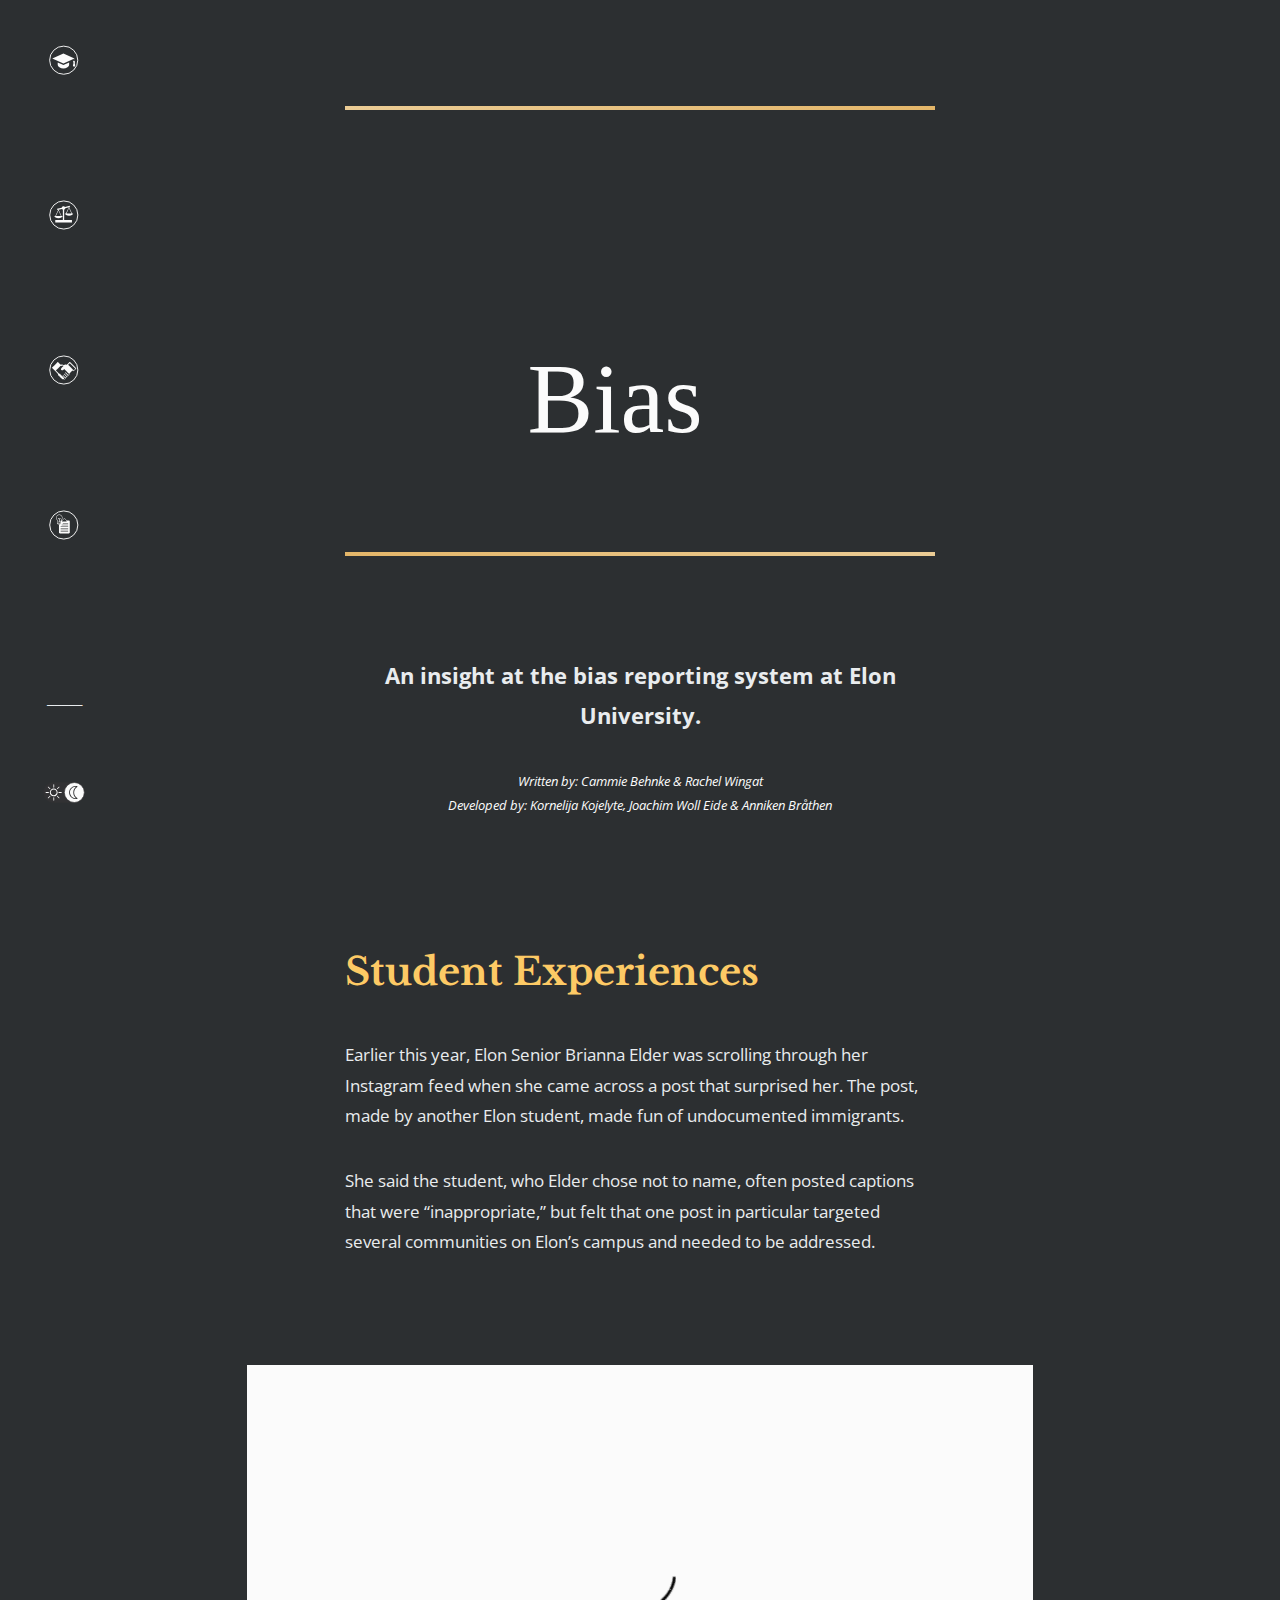
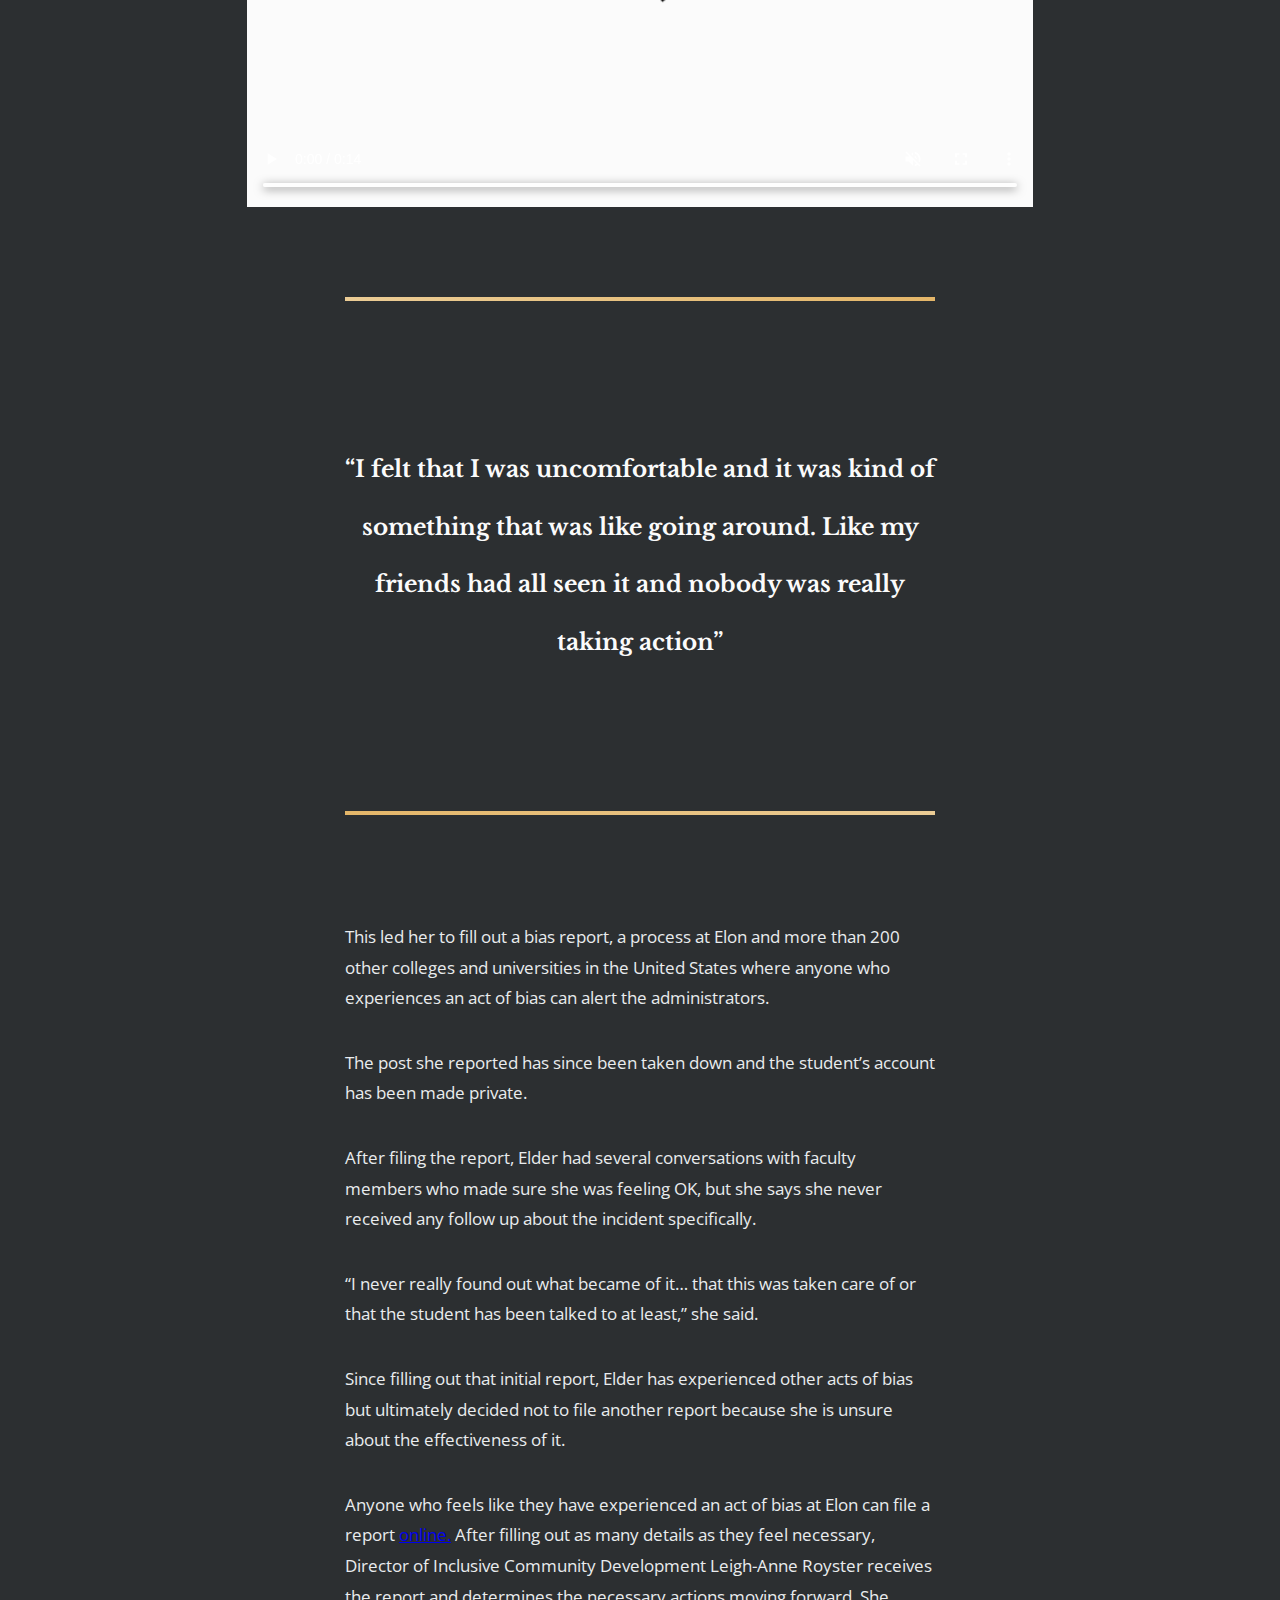
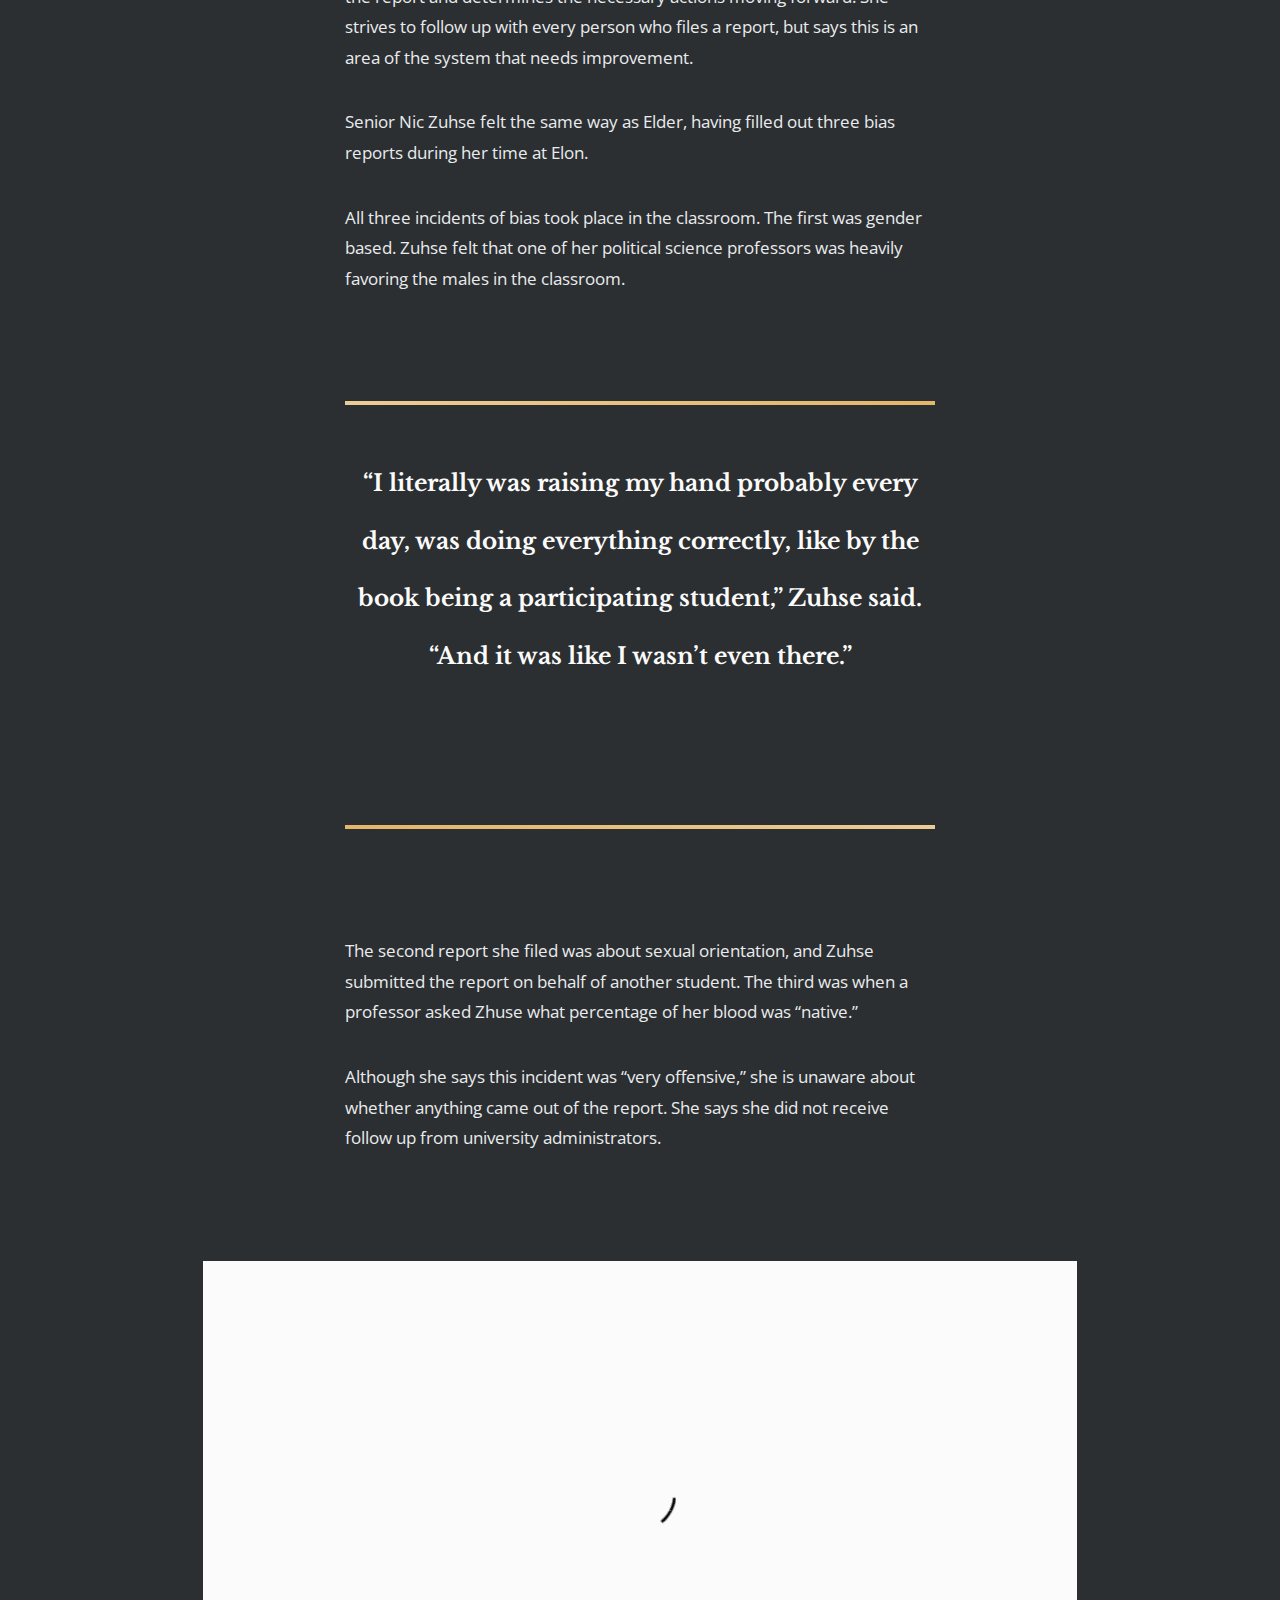
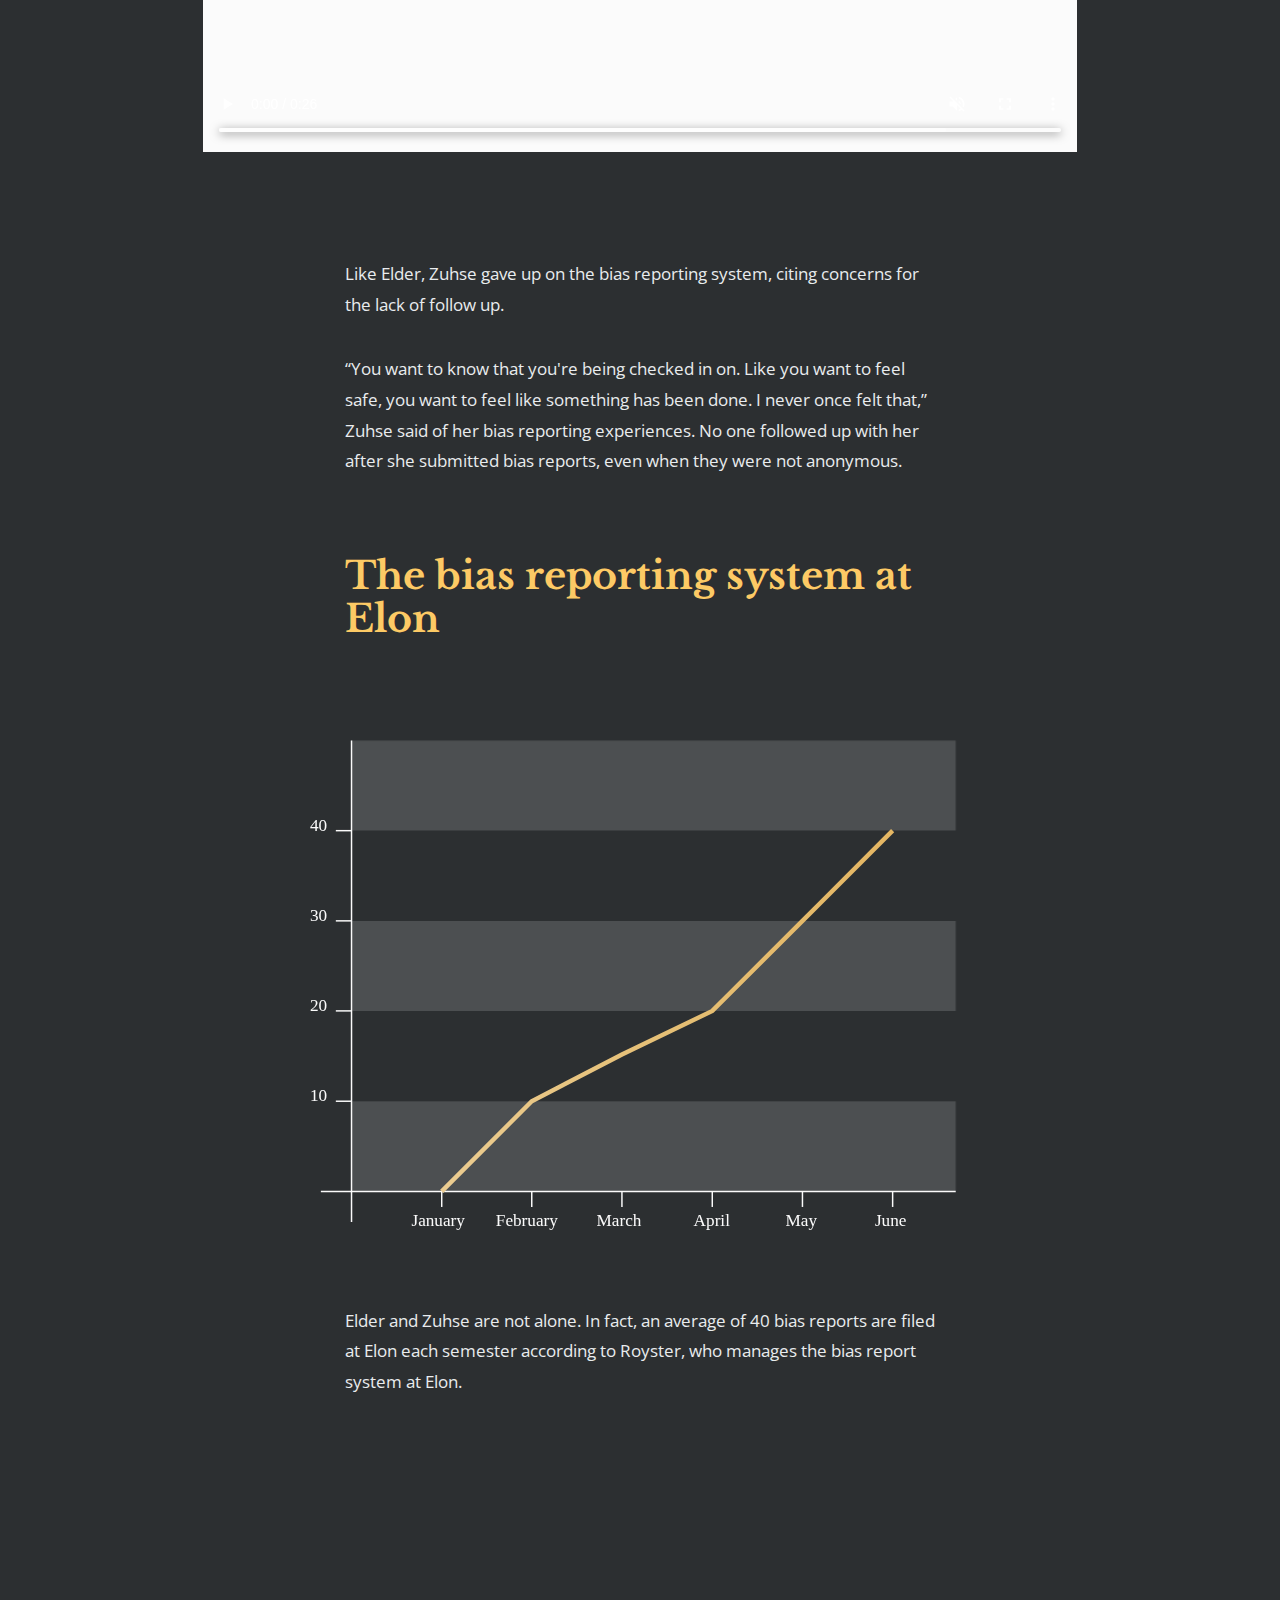
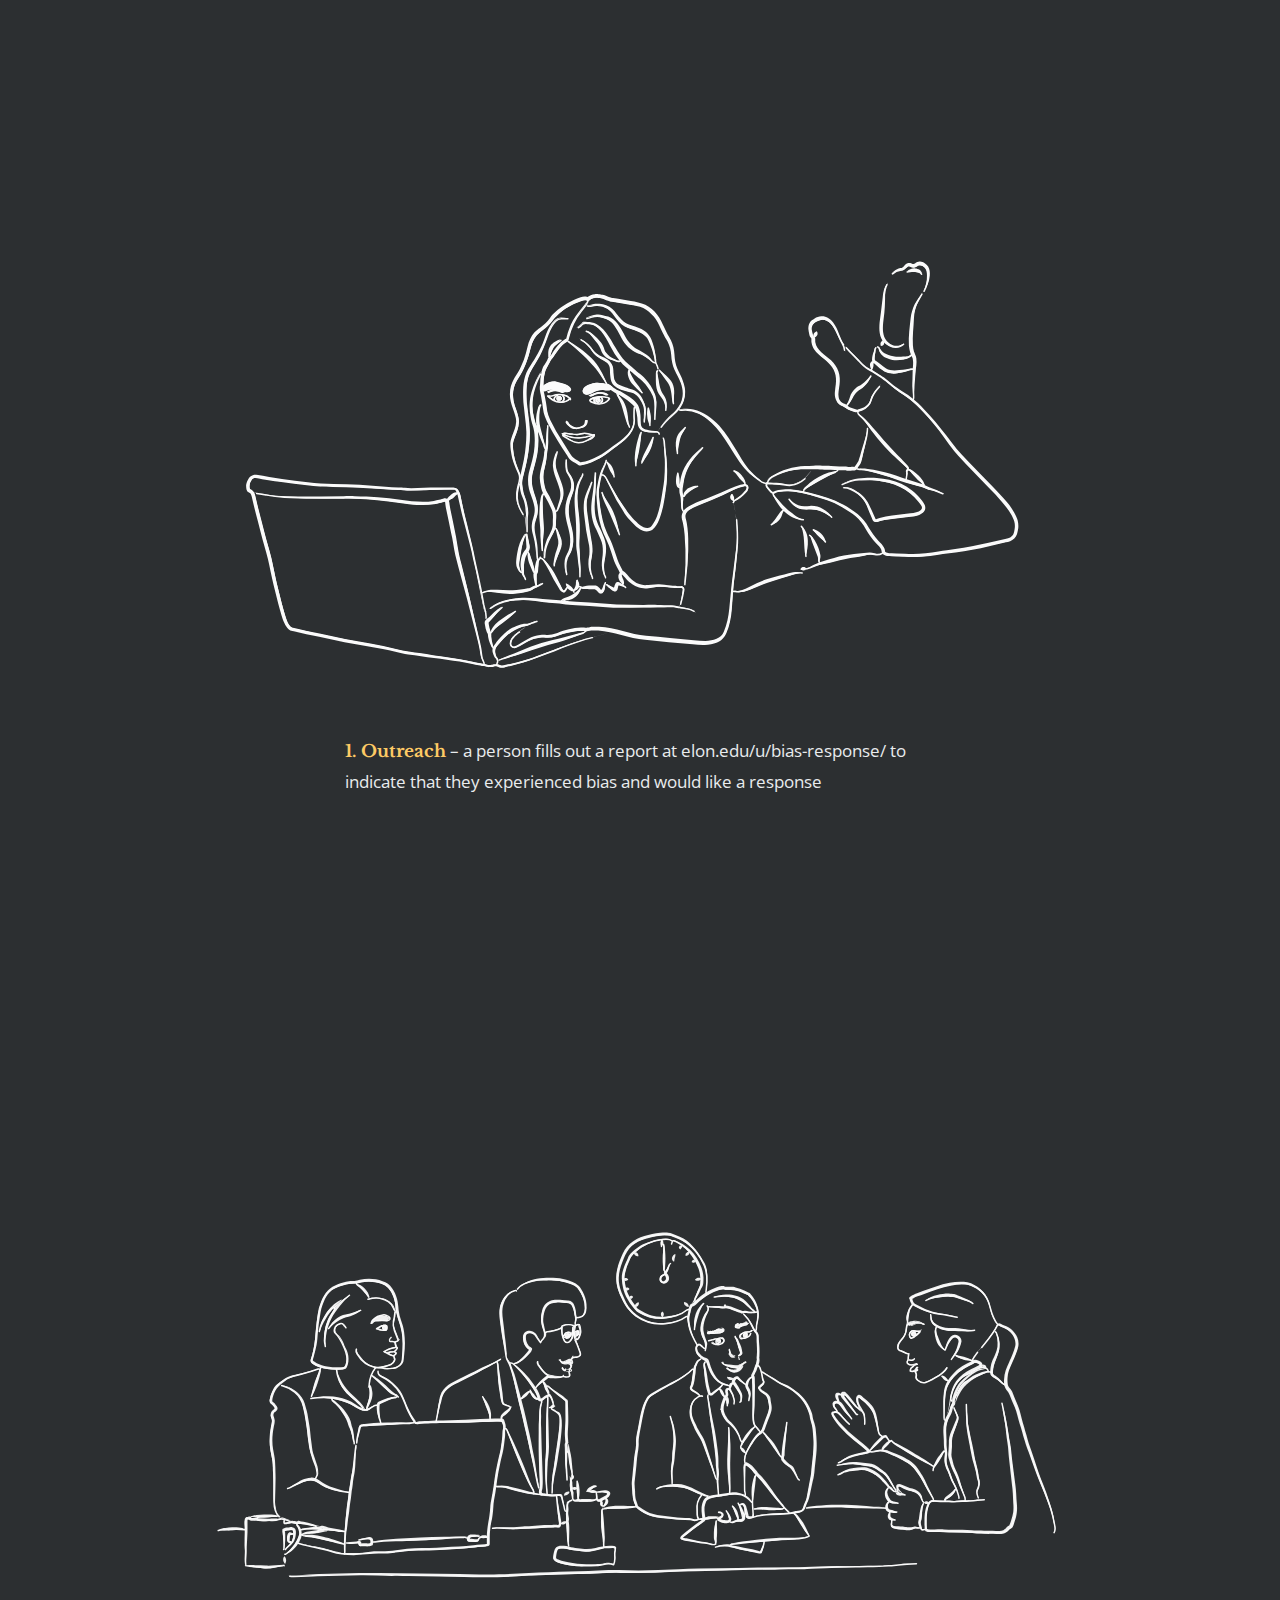
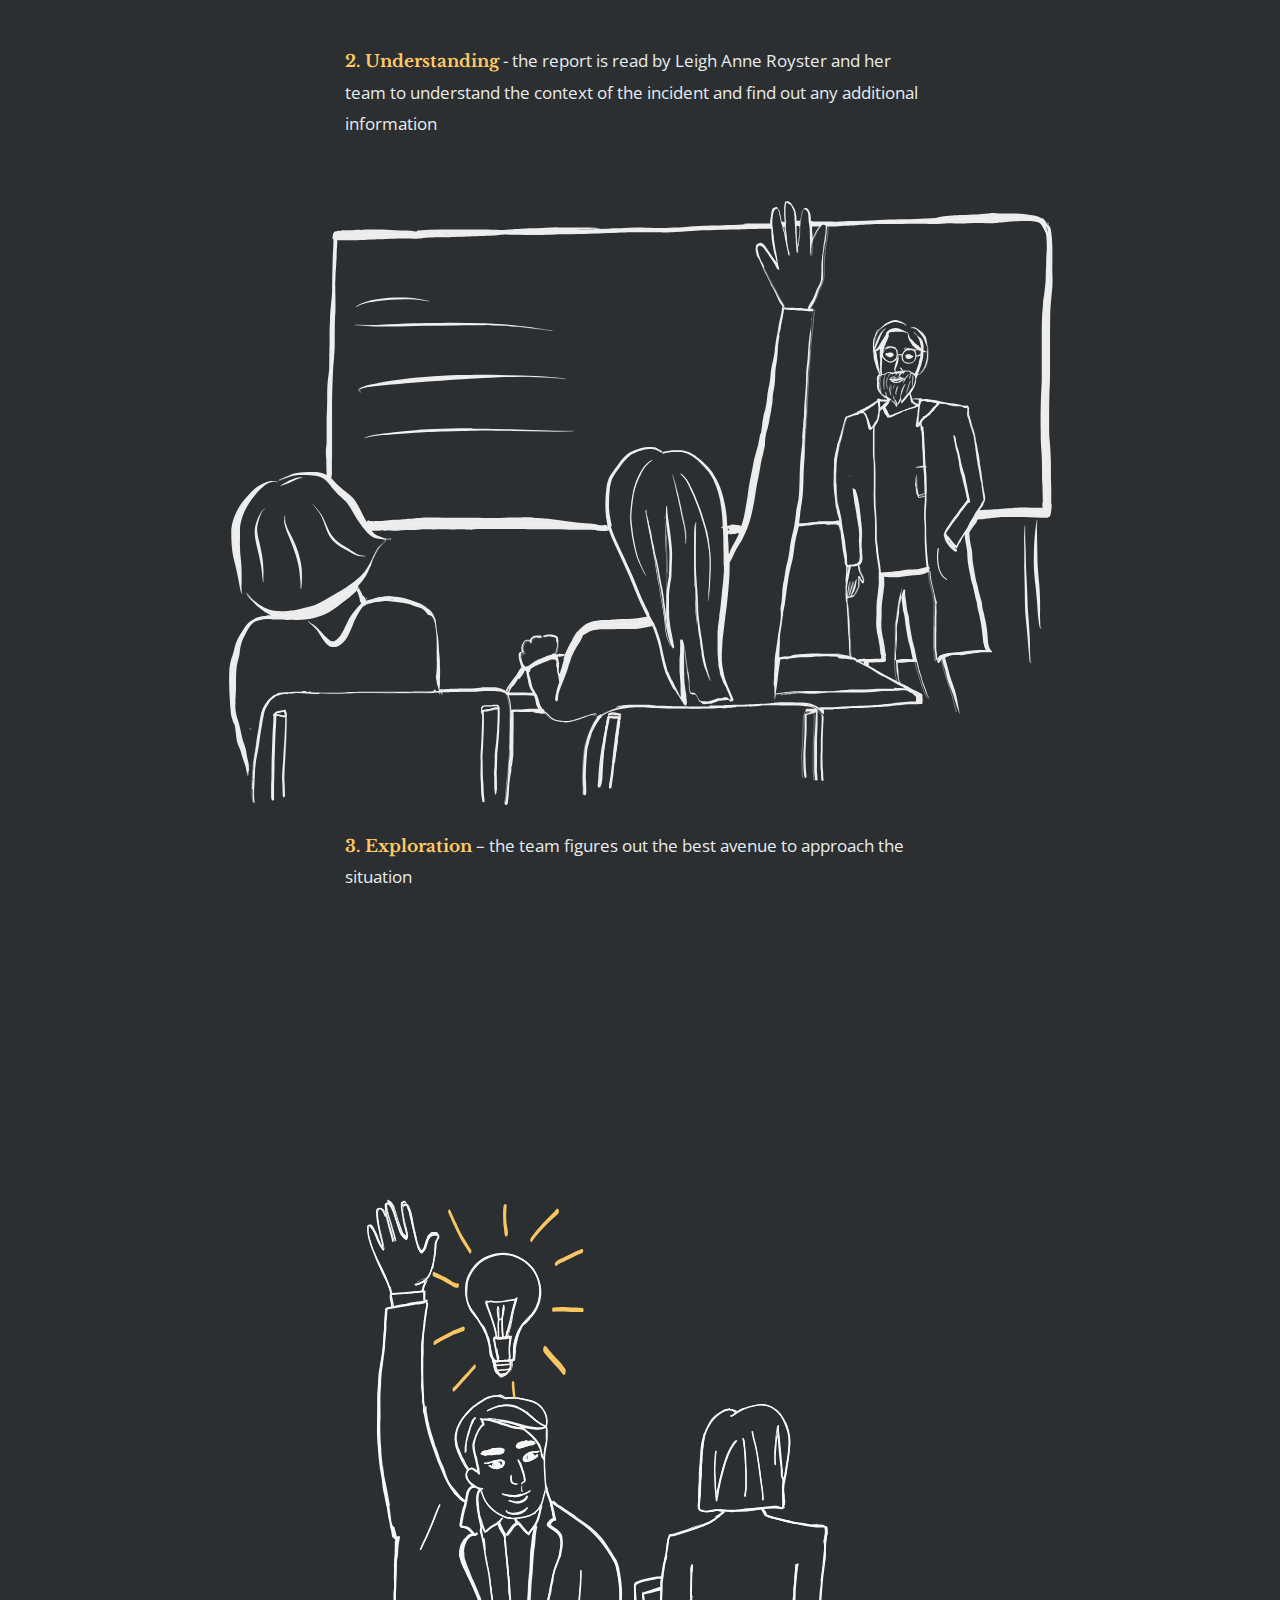
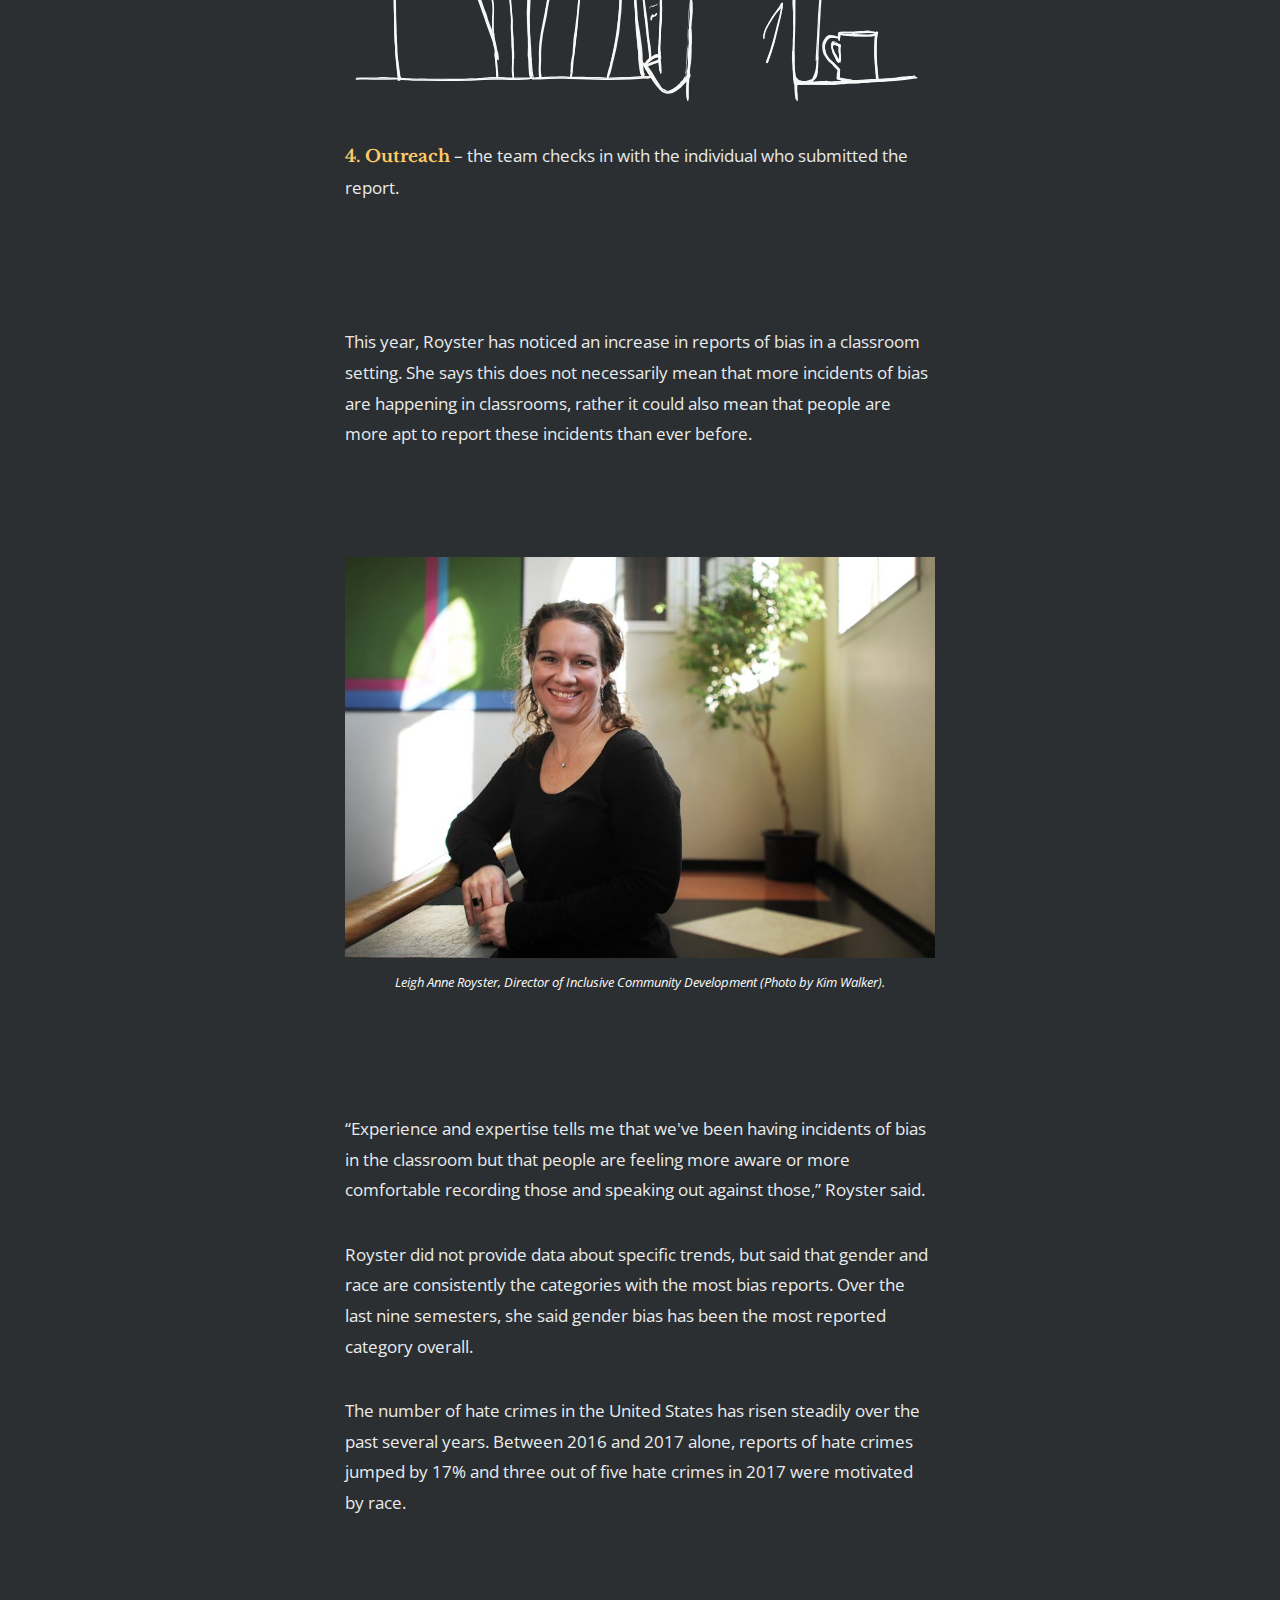
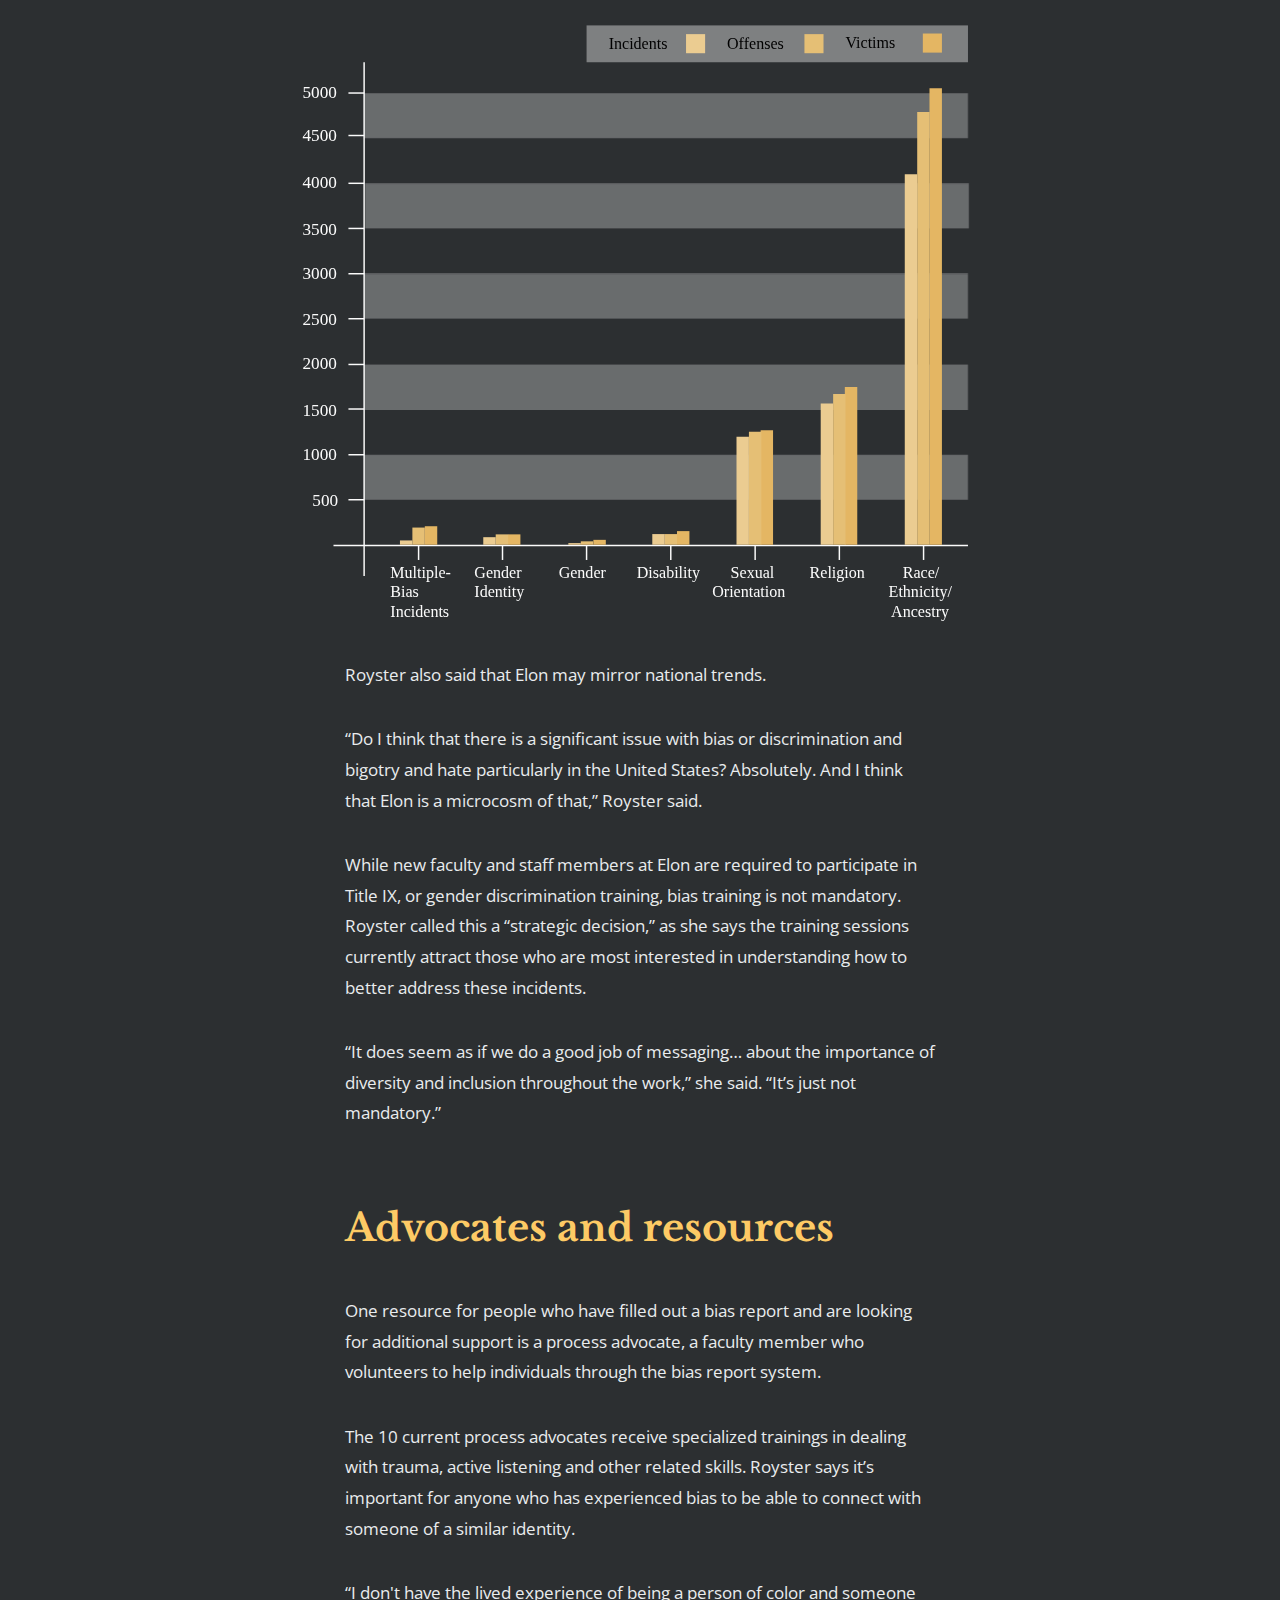
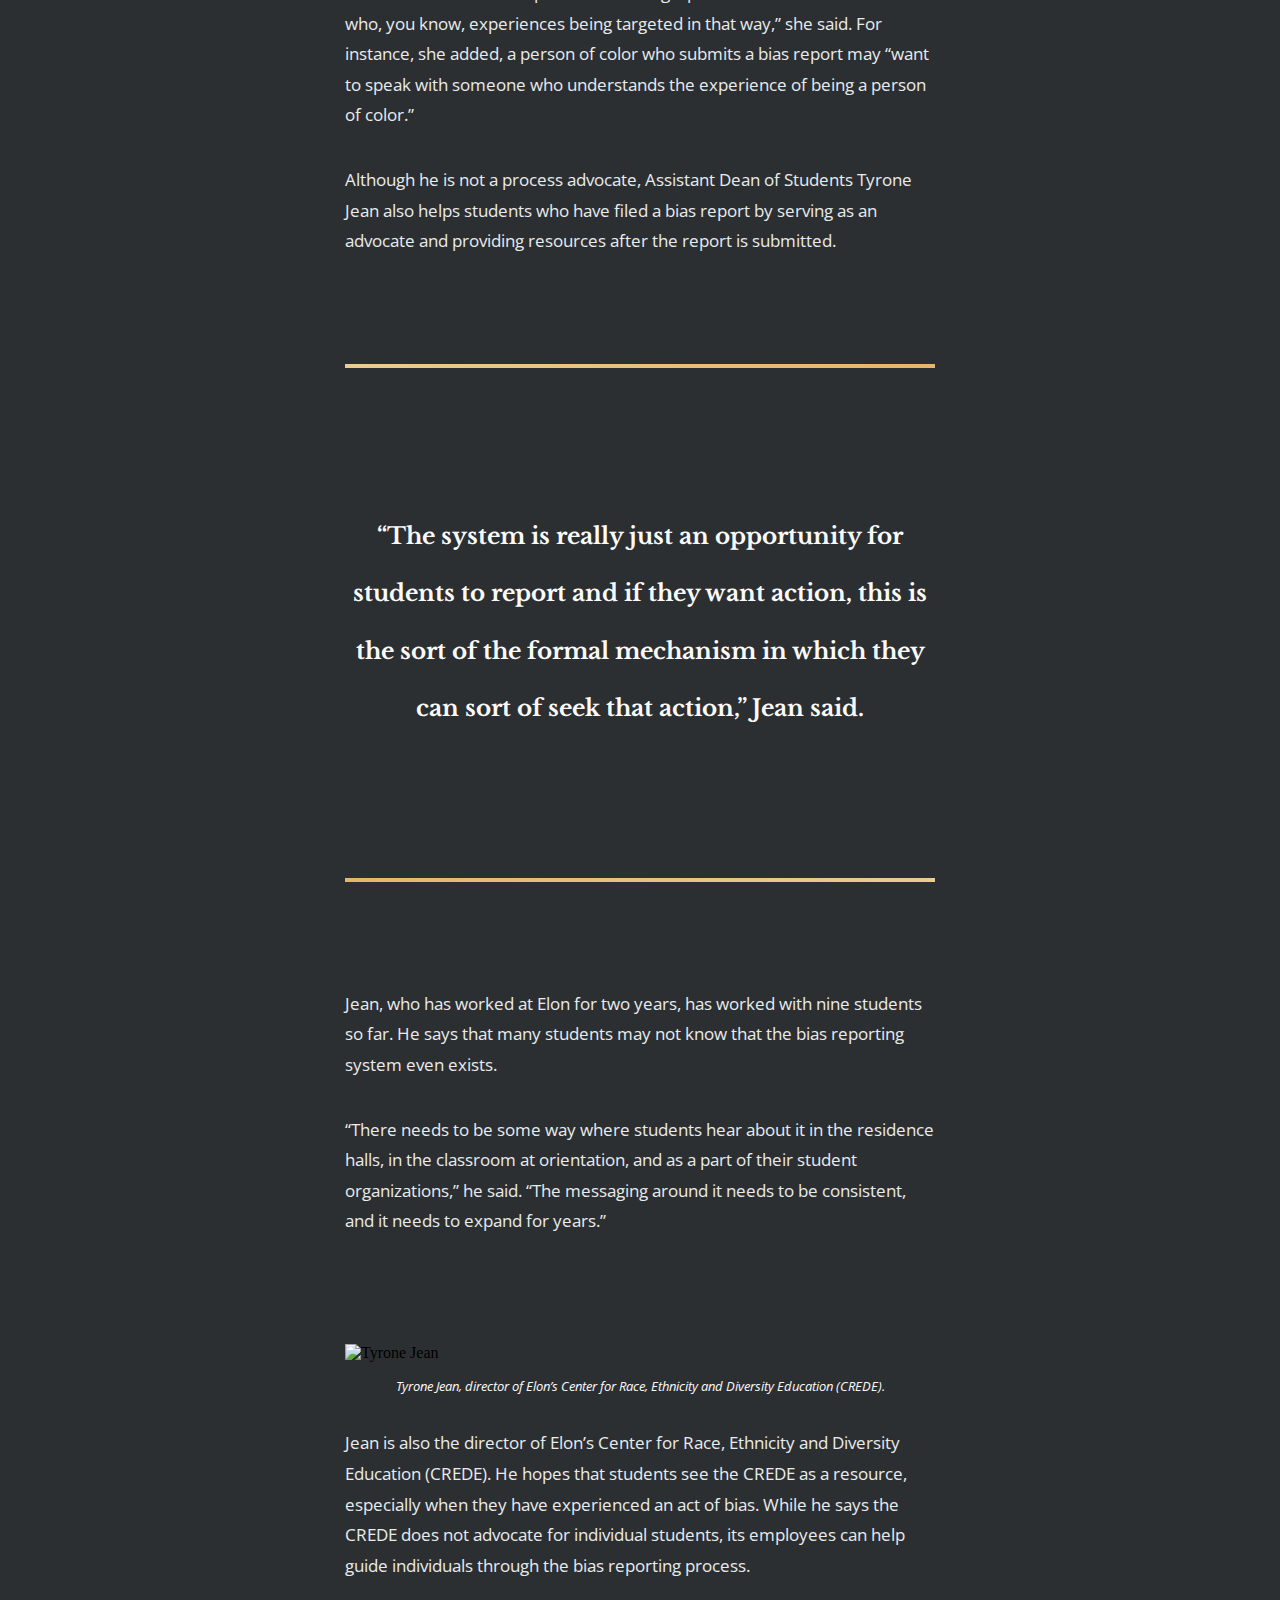
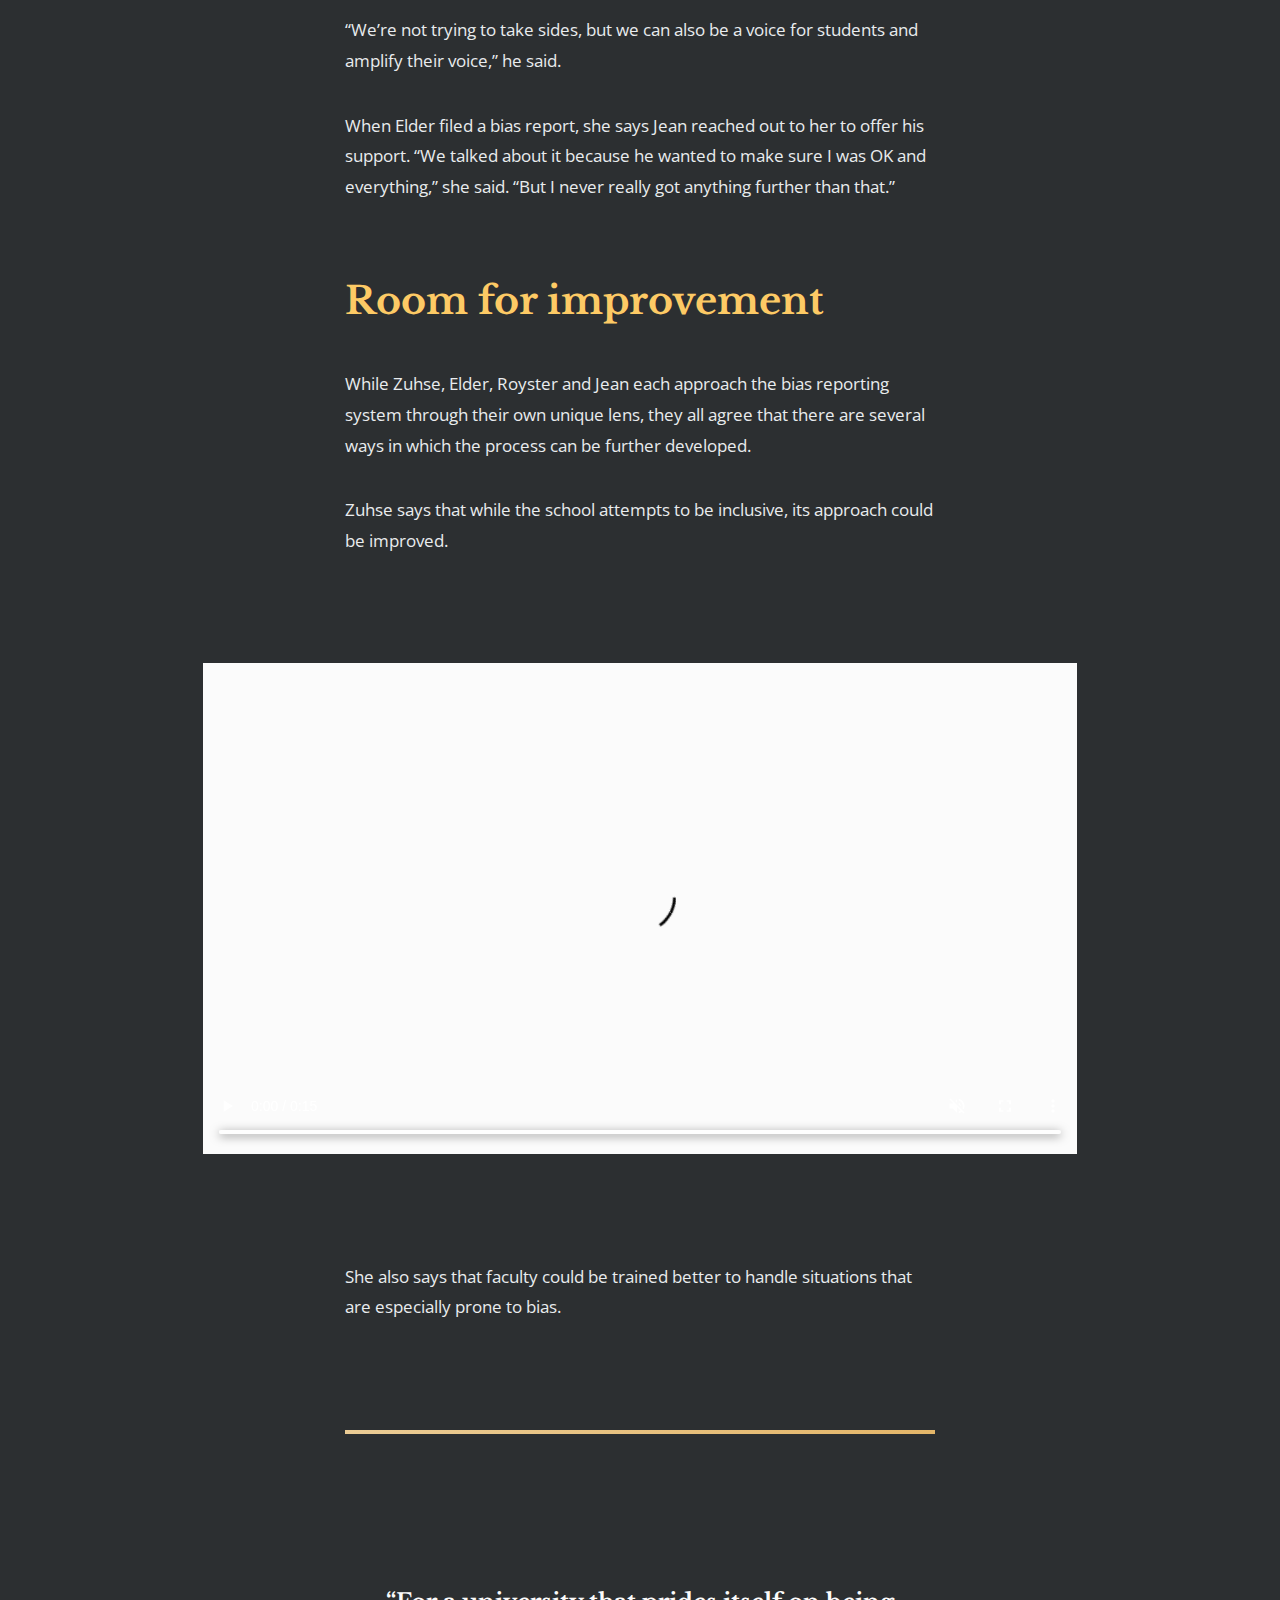
==== commit a6767b46: "sletting" ====
--- a/dark.html
+++ b/dark.html
@@ -10,22 +10,6 @@
 
   <body id="body">
     <div id="wrap" class="wrapper">
-
-      <!-- <div id="myModal" class="modal">
-        <div class="modal-content">
-          <p id=modalp>Looks like the sun has gone down. Would you like to read in dark mode?</p>
-          <div id="slider">
-            <input type="image" id="sliderdm" src="pictures/dm-button.svg" widt="76px" height="30px">
-          </div>
-        </div>
-      </div>
-
-      <div class="navSlider">
-        <div id="arrow">
-          <img onclick="openNav()" id="arrowSvg" src="pictures/right-arrow.png" onclick="closeNav()">
-        </div>
-      </div> -->
-
 
     <div id="sideNav" class="containerChapters">
    <!-- her lå Nav slider -->
